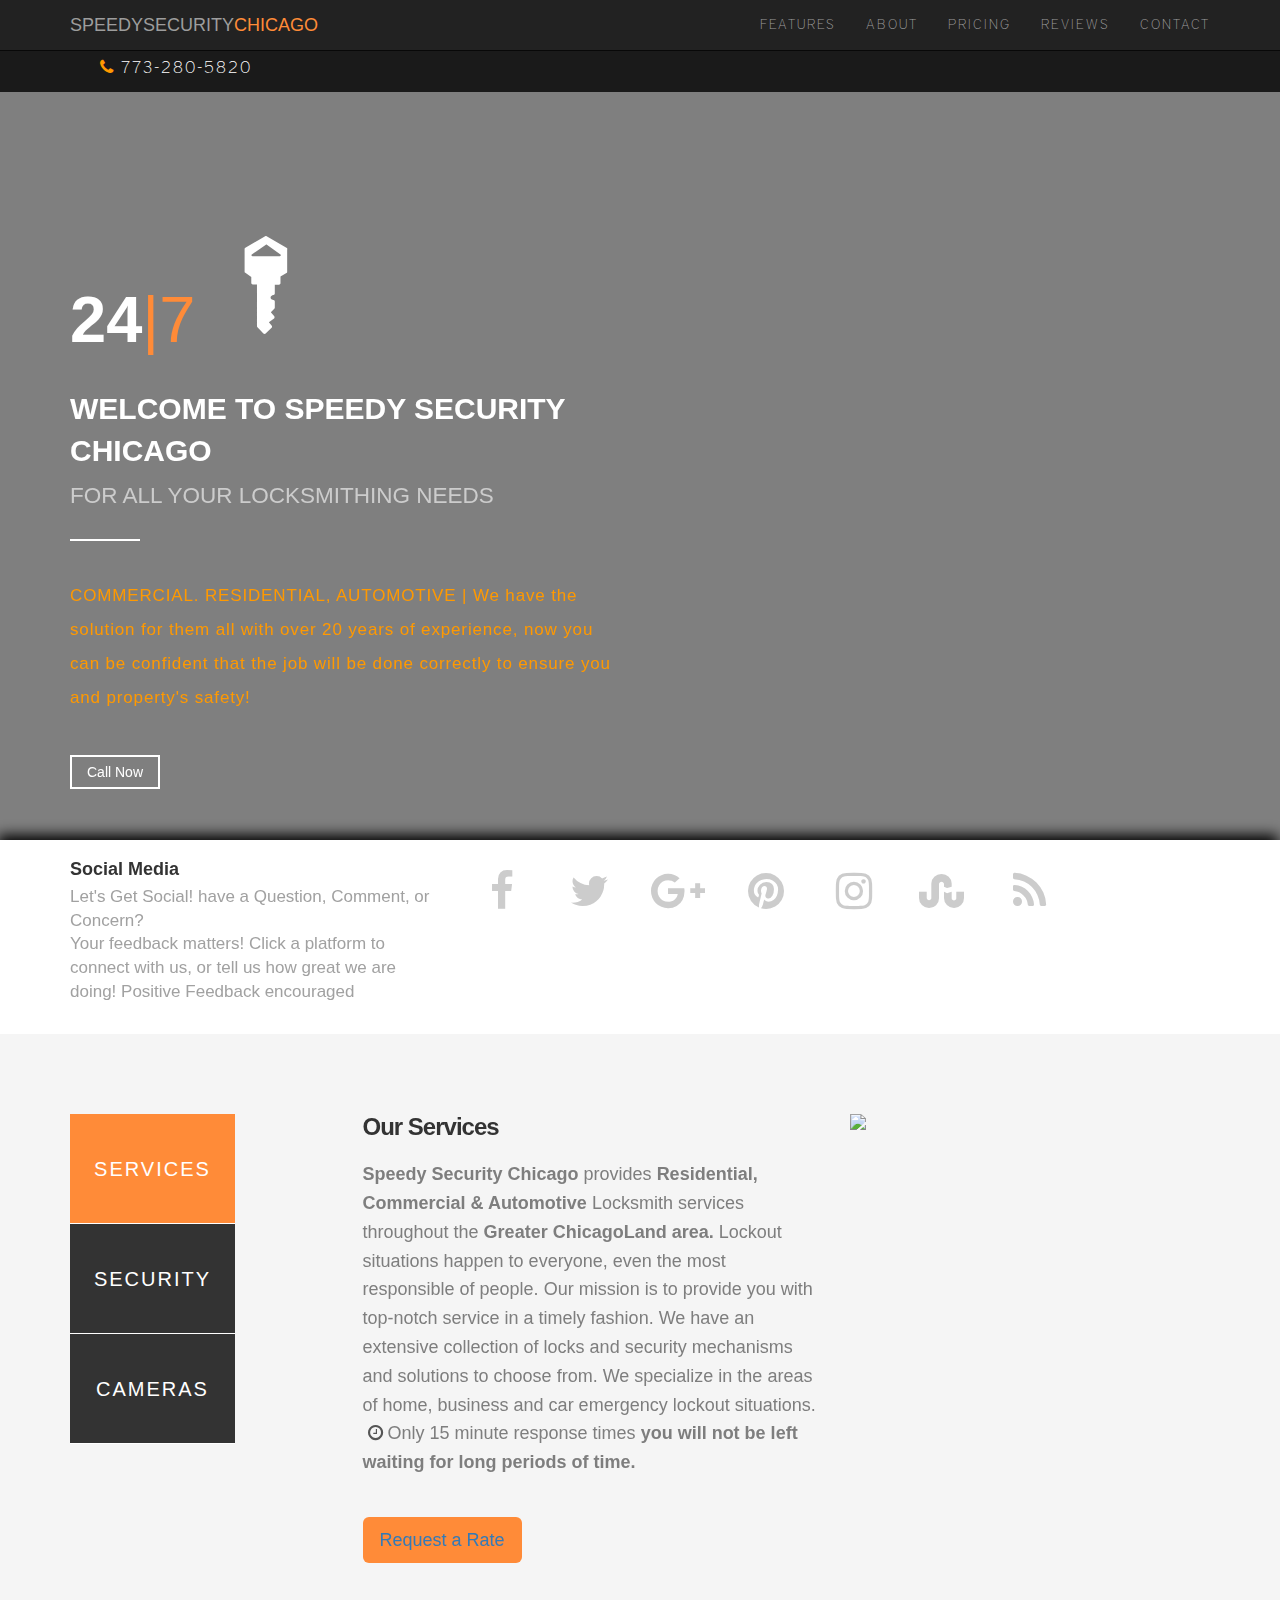
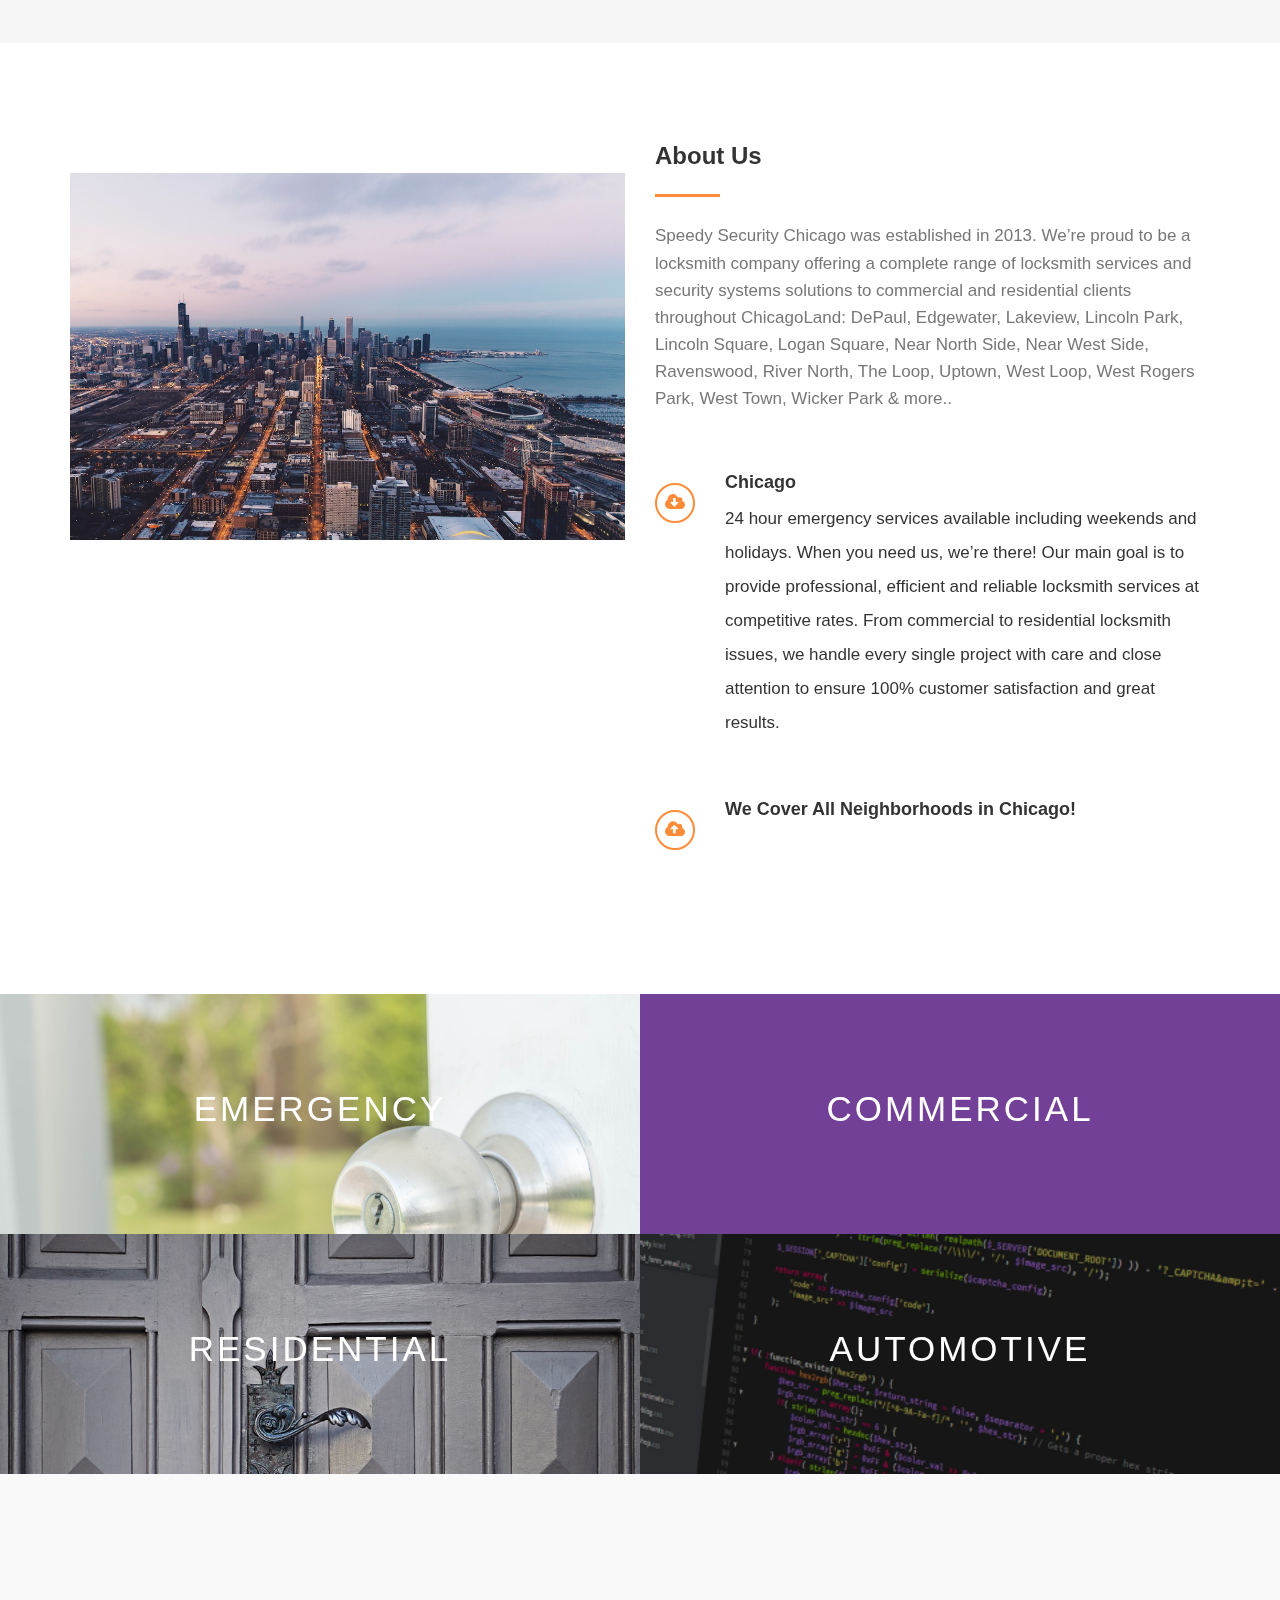
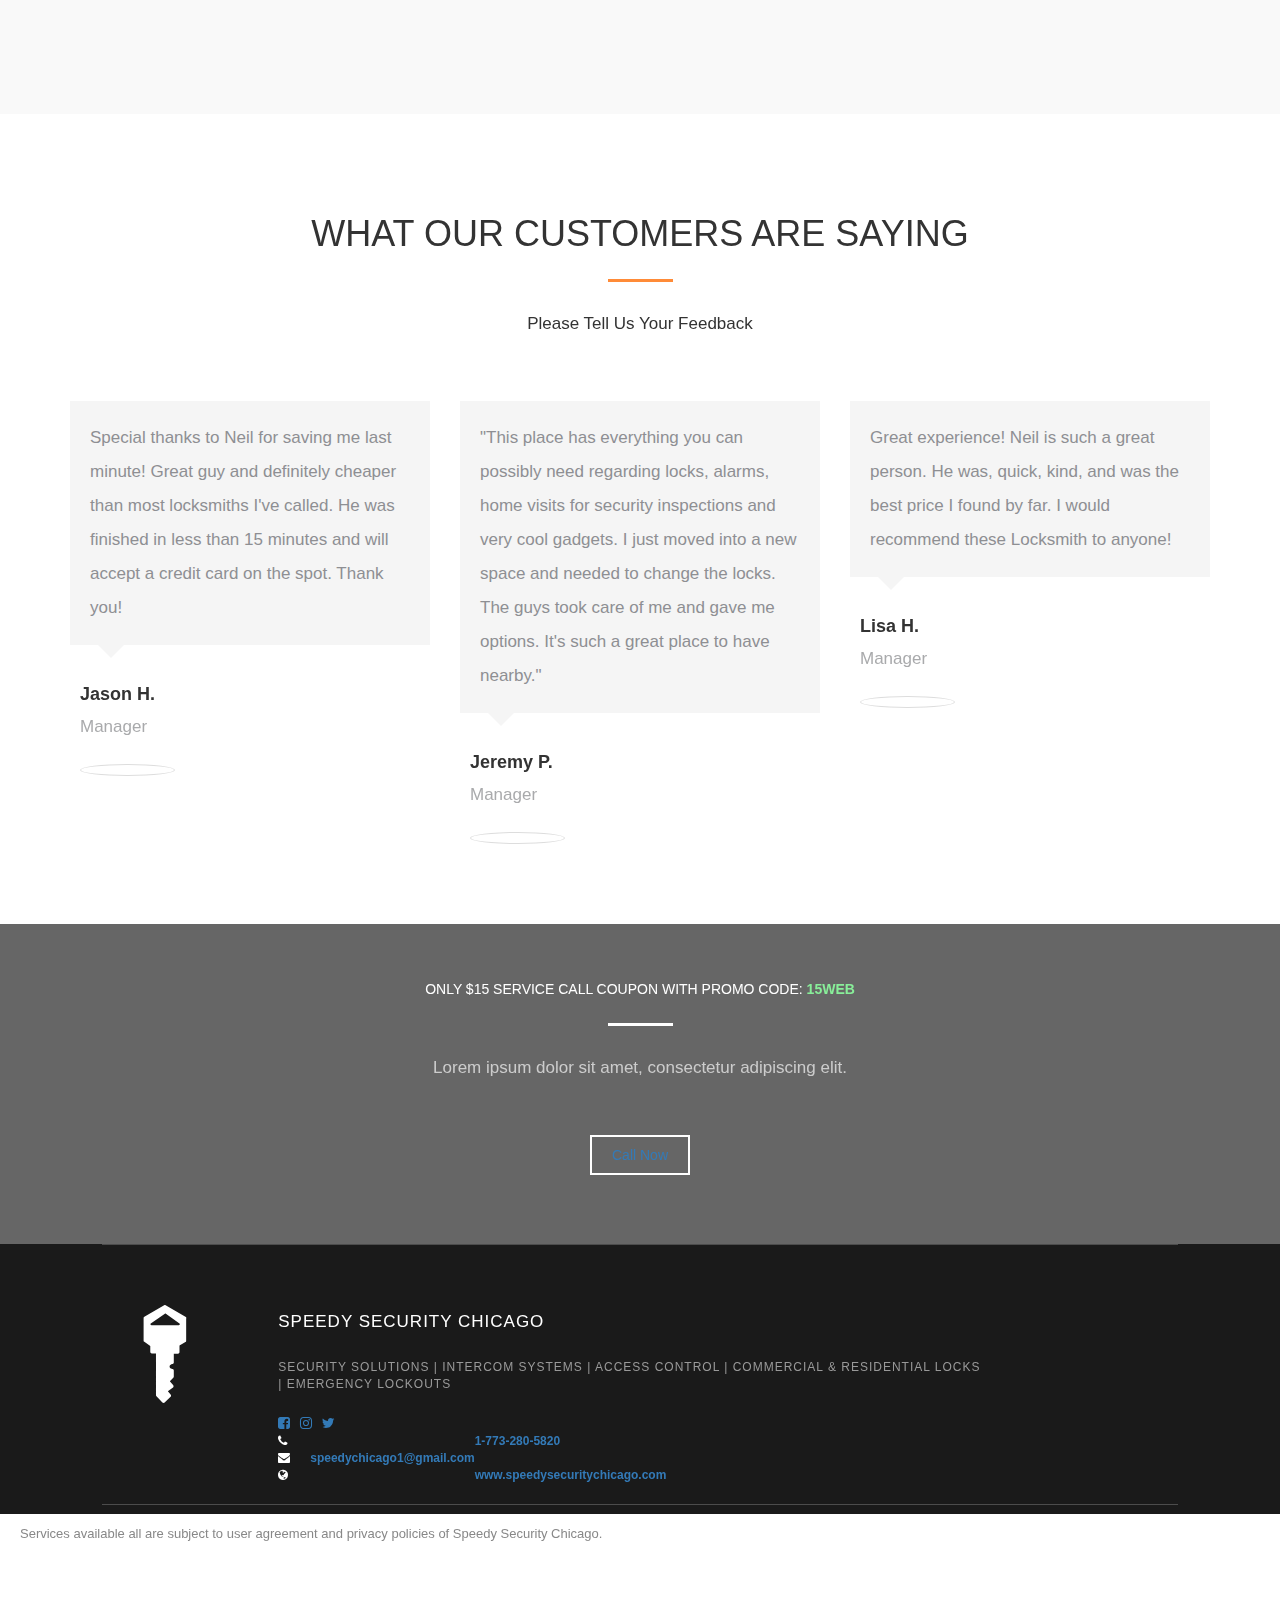
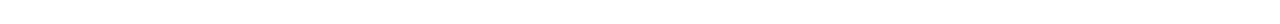
==== index.html @ f1fd74e1 "Update index.html" ====
<!doctype html>
<html>
<head>
<meta charset="UTF-8">

   <!-- Bootstrap and Font Awesome css -->
    <link rel="stylesheet" href="https://maxcdn.bootstrapcdn.com/font-awesome/4.3.0/css/font-awesome.min.css">
    <link rel="stylesheet" href="https://maxcdn.bootstrapcdn.com/bootstrap/3.3.2/css/bootstrap.min.css">
<meta name="viewport" content="width=device-width, initial-scale=1.0">

<title>Speedy Security Chicago</title>

<style>
@font-face {
    font-family: "logieFont";
    src: url(Gilroy-ExtraBold.otf);
}

@font-face {
    font-family: 'logieDistrict';
    src: url(DistTh__.otf);
  }


    <style type="text/css" media="screen">
    #logo-slider-wraper {
      position: relative;
    }
    
    .slider-controls {
      position: absolute;
      width: 900px;
      top: 31px !important;
    }
    
    .logo-img {
      margin-left: 7%;
      max-width: 207px;
    }
    
    #logo-slider {
      position: relative;
      width: 900px;
      height: 100px;
      margin: 0;
      padding: 0;
      overflow: hidden;
      list-style: none;
      background: ;
      text-align: left;
    }
    
    .slide {
      list-style: none;
      margin: 0 !important;
      width: 900px !important;
    }
    
    .slider-controls a {
      height: 40px;
      width: 40px;
      display: inline-block;
      text-indent: -9000px;
    }
    
    #prev {
      background: url(https://www.skubana.com/wp-content/plugins/logo-slider/arrows/arrow5.png) no-repeat center;
      float: right;
    }
    
    #next {
      background: url(https://www.skubana.com/wp-content/plugins/logo-slider/arrows/arrow5-prev.png) no-repeat center;
      float: left;
    }
    
    @media screen and (max-width:320px) {
      #logo-slider-wraper {
        position: relative !important;
        width: 100% !important;
        left: 0px;
      }
      .slider-controls {
        position: absolute;
        top: 31px;
        left: 30px;
        width: 100% !important;
      }
      #logo-slider {
        background: ;
        height: 100px;
        list-style: none outside none;
        margin: 0;
        overflow: hidden;
        padding: 0;
        position: relative;
        width: 110% !important;
      }
      .slide {
        list-style: none outside none;
        margin: 0 !important;
        width: 85% !important;
        text-align: center;
      }
      #next {
        background: url(https://www.skubana.com/wp-content/plugins/logo-slider/arrows/arrow5-prev.png) no-repeat center;
        float: left;
        margin-left: -66px !important;
      }
      .logo-img {
        margin: 0px;
        min-height: 100px
      }
    }
    
    @media screen and (min-width:321px) and (max-width:480px) {
      #logo-slider-wraper {
        position: relative;
        width: 100% !important;
        left: 0px !important;
      }
      .slider-controls {
        position: absolute;
        top: 31px;
        width: 100% !important;
      }
      #logo-slider {
        background: ;
        height: 100px;
        list-style: none outside none;
        margin: 0;
        overflow: hidden;
        padding: 0;
        position: relative;
        width: 102% !important;
      }
      .slide {
        list-style: none outside none;
        margin: 0 !important;
        width: 85% !important;
        text-align: center;
      }
      .logo-img {
        margin: 0px;
        min-height: 100px
      }
    }
    
    @media screen and (min-width:321px) and (max-width:360px) {
      #logo-slider-wraper {
        position: relative;
      }
      .slider-controls {
        position: absolute;
        top: 31px;
        width: 100% !important;
      }
      #logo-slider {
        background: ;
        height: 100px;
        list-style: none outside none;
        margin: 0;
        overflow: hidden;
        padding: 0;
        position: relative;
        width: 100% !important;
      }
      .slide {
        list-style: none outside none;
        margin: 0 !important;
        width: 100% !important;
      }
    }
    
    @media only screen and (min-width: 641px) and (max-width:668px) and (orientation: landscape) {
      .slide {
        list-style: none outside none;
        margin: 0 !important;
        width: 85% !important;
        text-align: center;
      }
      .slider-controls {
        position: absolute;
        top: 31px;
        width: 85% !important;
      }
      #logo-slider-wraper {
        position: relative !important;
        width: 90% !important;
        left: 0px;
      }
      .logo-img {
        margin: 0px;
        min-height: 100px
      }
    }
    
    @media screen and (min-width:481px) and (max-width:640px) {
      #logo-slider-wraper {
        position: relative;
        width: 100% !important;
        left: 0px !important;
      }
      .slider-controls {
        position: absolute;
        top: 31px;
        width: 100% !important;
      }
      #logo-slider {
        background: ;
        height: 100px;
        list-style: none outside none;
        margin: 0;
        overflow: hidden;
        padding: 0;
        position: relative;
        width: 100% !important;
      }
      .slide {
        list-style: none outside none;
        margin: 0 !important;
        width: 90% !important;
      }
      .logo-img {
        margin: 0px;
        min-height: 100px
      }
    }
    
    @media only screen and (min-width:641px) and (max-width:768px) {
      #logo-slider-wraper {
        position: relative;
        width: 100% !important;
        left: 0px !important
      }
      .slider-controls {
        position: absolute;
        top: 31px;
        width: 100% !important;
      }
      #logo-slider {
        background: ;
        height: 100px;
        list-style: none outside none;
        margin: 0;
        overflow: hidden;
        padding: 0;
        position: relative;
        width: 100% !important;
        left: -12px;
      }
      .slide {
        list-style: none outside none;
        margin: 0 !important;
        width: 95% !important;
      }
      #next {
        background: url(https://www.skubana.com/wp-content/plugins/logo-slider/arrows/arrow5-prev.png) no-repeat center;
        float: left;
      }
      #prev {
        background: url(https://www.skubana.com/wp-content/plugins/logo-slider/arrows/arrow5.png) no-repeat center;
        float: right;
        margin-right: 0px;
      }
    }
    
    @media only screen and (min-width:770px) {
      #logo-slider-wraper {
        position: relative;
        width: 900px !important;
      }
      .slider-controls {
        position: absolute;
        top: 31px;
        width: 100% !important;
        z-index: 99;
      }
      #logo-slider {
        background: ;
        height: 100px;
        list-style: none outside none;
        margin: 0;
        overflow: hidden;
        padding: 0;
        position: relative;
        width: 100% !important;
      }
      .slide {
        list-style: none outside none;
        margin: 0 !important;
        width: 900px !important;
      }
      #prev {
        background: url(https://www.skubana.com/wp-content/plugins/logo-slider/arrows/arrow5.png) no-repeat center;
        float: right;
      }
    }
    
    @media only screen and (min-width:1023px) and (max-width:1200px) {
      #logo-slider-wraper {
        position: relative;
        width: 100% !important;
        left: 0px !important
      }
      #prev {
        background: url(https://www.skubana.com/wp-content/plugins/logo-slider/arrows/arrow5.png) no-repeat center;
        float: right;
      }
    }
   
  <style id="pum-styles" type="text/css">
    /* Popup Theme 8187: Video Theme */
    
    .pum-theme-8187,
    .pum-theme-video-theme {
      background-color: rgba( 255, 255, 255, 1)
    }
    
    .pum-theme-8187 .pum-container,
    .pum-theme-video-theme .pum-container {
      padding: 0px;
      border-radius: 0px;
      border: 1px none #000000;
      box-shadow: 1px 1px 3px 0px rgba( 2, 2, 2, 0.23);
      background-color: rgba( 249, 249, 249, 1)
    }
    
    .pum-theme-8187 .pum-title,
    .pum-theme-video-theme .pum-title {
      color: #000000;
      text-align: left;
      text-shadow: 0px 0px 0px rgba( 2, 2, 2, 0.23);
      font-family: inherit;
      font-size: 32px;
      line-height: 36px
    }
    
    .pum-theme-8187 .pum-content,
    .pum-theme-video-theme .pum-content {
      color: #8c8c8c;
      font-family: inherit
    }
    
    .pum-theme-8187 .pum-content+.pum-close,
    .pum-theme-video-theme .pum-content+.pum-close {
      height: auto;
      width: auto;
      left: auto;
      right: 0px;
      bottom: auto;
      top: 0px;
      padding: 8px;
      color: #ffffff;
      font-family: inherit;
      font-size: 12px;
      line-height: 14px;
      border: 1px none #ffffff;
      border-radius: 0px;
      box-shadow: 0px 0px 0px 0px rgba( 2, 2, 2, 0.23);
      text-shadow: 0px 0px 0px rgba( 0, 0, 0, 0.23);
      background-color: rgba( 0, 183, 205, 1)
    }
    /* Popup Theme 4812: Default Theme */
    
    .pum-theme-4812,
    .pum-theme-default-theme {
      background-color: rgba( 255, 255, 255, 1)
    }
    
    .pum-theme-4812 .pum-container,
    .pum-theme-default-theme .pum-container {
      padding: 18px;
      border-radius: 0px;
      border: 1px none #000000;
      box-shadow: 1px 1px 3px 0px rgba( 2, 2, 2, 0.23);
      background-color: rgba( 249, 249, 249, 1)
    }
    
    .pum-theme-4812 .pum-title,
    .pum-theme-default-theme .pum-title {
      color: #000000;
      text-align: left;
      text-shadow: 0px 0px 0px rgba( 2, 2, 2, 0.23);
      font-family: inherit;
      font-weight: inherit;
      font-size: 32px;
      font-style: normal;
      line-height: 36px
    }
    
    .pum-theme-4812 .pum-content,
    .pum-theme-default-theme .pum-content {
      color: #8c8c8c;
      font-family: inherit;
      font-weight: inherit;
      font-style: normal
    }
    
    .pum-theme-4812 .pum-content+.pum-close,
    .pum-theme-default-theme .pum-content+.pum-close {
      height: auto;
      width: auto;
      left: auto;
      right: 0px;
      bottom: auto;
      top: 0px;
      padding: 8px;
      color: #ffffff;
      font-family: inherit;
      font-weight: inherit;
      font-size: 12px;
      font-style: normal;
      line-height: 14px;
      border: 1px none #ffffff;
      border-radius: 0px;
      box-shadow: 0px 0px 0px 0px rgba( 2, 2, 2, 0.23);
      text-shadow: 0px 0px 0px rgba( 0, 0, 0, 0.23);
      background-color: rgba( 0, 183, 205, 1)
    }
   
  <style type="text/css" media="screen"> 
 
  <style id="theme-customizer-css">
    .container,
    .et_pb_row,
    .et_pb_slider .et_pb_container,
    .et_pb_fullwidth_section .et_pb_title_container,
    .et_pb_fullwidth_section .et_pb_title_featured_container,
    .et_pb_fullwidth_header:not(.et_pb_fullscreen) .et_pb_fullwidth_header_container {
      max-width: 1200px;
    }
    
    .et_boxed_layout #page-container,
    .et_fixed_nav.et_boxed_layout #page-container #top-header,
    .et_fixed_nav.et_boxed_layout #page-container #main-header,
    .et_boxed_layout #page-container .container,
    .et_boxed_layout #page-container .et_pb_row {
      max-width: 1360px;
    }
    
    @media only screen and ( min-width: 768px) {
      .et_header_style_left #et-top-navigation,
      .et_header_style_split #et-top-navigation {
        padding: 22px 0 0 0;
      }
    }
    
    @media only screen and ( min-width: 981px) {
      .et_header_style_left #et-top-navigation nav>ul>li>a,
      .et_header_style_split #et-top-navigation nav>ul>li>a {
        padding-bottom: 22px;
      }
      .et_header_style_split .centered-inline-logo-wrap {
        width: 44px;
        margin: -44px 0;
      }
      .et_header_style_split .centered-inline-logo-wrap #logo {
        max-height: 44px;
      }
      .et_pb_svg_logo.et_header_style_split .centered-inline-logo-wrap #logo {
        height: 44px;
      }
      .et_header_style_centered #top-menu>li>a {
        padding-bottom: 8px;
      }
      .et_header_style_centered #main-header .logo_container {
        height: 44px;
      }
      #logo {
        max-height: 67%;
      }
      .et_pb_svg_logo #logo {
        height: 67%;
      }
    }
    
    @media only screen and ( min-width: 1500px) {
      .et_pb_row {
        padding: 30px 0;
      }
      .et_pb_section {
        padding: 60px 0;
      }
      .single.et_pb_pagebuilder_layout.et_full_width_page .et_post_meta_wrapper {
        padding-top: 90px;
      }
      .et_pb_section.et_pb_section_first {
        padding-top: inherit;
      }
      .et_pb_fullwidth_section {
        padding: 0;
      }
    }
    
    @media only screen and ( max-width: 980px) {
      .et_pb_section {
        padding: 0px 0;
      }
      .et_pb_section.et_pb_section_first {
        padding-top: inherit;
      }
      .et_pb_section.et_pb_fullwidth_section {
        padding: 0;
      }
      .et_pb_row,
      .et_pb_column .et_pb_row_inner {
        padding: 27px 0 !important;
      }
    }
    
    @media only screen and ( max-width: 767px) {}
   



  <style id="module-customizer-css">

   

 
  
  <style>
    #home-wrapper-breed,
    #skubana-tiles-home-wrapper {
      max-width: none !Important;
      width: 100%!important;
    }
    
    .et_pb_section_0 {
      padding-top: 50px!important
    }
    
    .co_overflow_state_hidden {
  overflow: hidden;
}

.co_wrapper_personalization,
.co_branding_block,
.co_personalization_block,
.co_wrapper_cover,
.co_wrapper_tile,
.co_wrapper_tile,
.co_video_module,
.co_transform_cover,
.co_progression_cover,
.co_firstStep_cover {
  display: -webkit-box;
  display: -ms-flexbox;
  display: flex;
  -ms-flex-flow: row wrap;
  flex-flow: row wrap;
}

.co_pos_absolute {
  position: absolute;
}

.flipContainer .scard figure {
  margin: 0;
  display: block;
}

.skubana-btn-sec {
  border: 2px solid #ff5a00 !important;
  background-color: transparent;
  color: #ff5a00 !important;
  cursor: pointer;
  -webkit-box-sizing: border-box;
  -moz-box-sizing: border-box;
  box-sizing: border-box;
  font-size: 16px;
  line-height: 20px;
  max-width: 100%;
  min-width: 120px;
  min-width: 90px\9;
  min-height: 20px;
  padding: 11px 18px;
  text-align: right;
  text-decoration: none;
  white-space: normal;
  border-radius: 30px;
  font-weight: 600;
}

.scard figure.back {
  background: rgba(238,238,238,0.9);
  -webkit-transform: translate3d(0, 0, 0);
  transform: translate3d(0, 0, 0);
  display: none;
}
.scard figure.back {
    -webkit-transition: -webkit-transform .5s cubic-bezier(.4, 0, 1, 1);
    transition: -webkit-transform .5s cubic-bezier(.4, 0, 1, 1);
    transition: transform .5s cubic-bezier(.4, 0, 1, 1);
    transition: transform .5s cubic-bezier(.4, 0, 1, 1), -webkit-transform .5s cubic-bezier(.4, 0, 1, 1);
}
.scard-active.scard:not([data-tile*='leadtile']) .co_tile_description,
.scard:not([data-tile*='leadtile']):hover .co_tile_description,
.scard:not([data-tile*='leadtile']):hover .co_tile_cta, .scard:not([data-tile*='leadtile']):hover .co_tile_description.skubana-card-list li {
  height: auto;
  max-height: inherit;
  opacity: 1;
  z-index: 2;
  color: #323232;
  padding-bottom: 10px;
  visibility: visible;
}

.scard:not([data-tile*='leadtile']):hover .skubana-card-list {
  margin-bottom: 10px;
}

.co_tile_description.skubana-card-list li {
  text-align: left;
  margin-top: 3px;
}

.scard-active.scard:not([data-tile*='leadtile']) figure.back,
.scard:not([data-tile*='leadtile']):hover figure.back {
  z-index: 1;
  display: block;
  -webkit-animation: slideup .8s;
  animation: slideup .8s;
}

.scard .co_tile_columns {
  position: absolute;
  display: block;
  display: -webkit-box;
  display: -ms-flexbox;
  display: flex;
  width: 100%;
  height: 100%;
  -ms-flex-flow: row wrap;
  flex-flow: row wrap;
  -webkit-box-pack: center;
  -ms-flex-pack: center;
  justify-content: center;
  -ms-flex-line-pack: center;
  align-content: center;
  padding: 14px 20px;
  background-size: cover;
  background-repeat: no-repeat;
}

.co_tile_description,
.co_tile_cta {
  color: #fff;
}

.flipContainer,
.flipContainer .scard,
.flipContainer .scard figure {
  width: 100%;
  height: 100%;
}

.co_overflow_state_hidden {
  overflow: hidden;
}

.flipContainer {
  -webkit-transform-origin: 0 0;
  transform-origin: 0 0;
  position: relative;
  font-size: 20px;
  color: #fff;
}

.co_tile_secondary_state_flex {
  -webkit-box-flex: 1;
  -ms-flex: 1 2 50%;
  flex: 1 2 50%;
  height: calc(25vw * .75);
}

.co_tile_third_state_flex {
  -webkit-box-flex: 1;
  -ms-flex: 1 2 33.33%;
  flex: 1 2 33.33%;
  height: calc(25vw * .75);
  padding: 0% 2% 4% 2%;
}

.co_tile_full_state_flex {
  -webkit-box-flex: 1;
  -ms-flex: 1 2 100%;
  flex: 1 2 100%;
  height: calc(25vw * .75);
}

.co_wrapper_tile {
  -ms-flex-line-pack: start;
  align-content: flex-start;
  width: 100%;
  min-width: 25%;
  min-height: 50vw;
}
.co_text_overflow {
  text-overflow: ellipsis;
  overflow: hidden;
}

.co_tile_description {
  font-weight: 100;
  width: inherit;
  text-align: right;
}

.skubana-btn-sec:hover,
.skubana-btn-sec:focus,
.skubana-btn-sec:hover,
.skubana-btn-sec:focus {
  background-color: #ff5a00 !important;
  border-color: #ff5a00 !important;
  color: #fff !important;
}

.scard-active.scard:not([data-tile*='leadtile']) .co_tile_title,
.scard:not([data-tile*='leadtile']):hover .co_tile_title {
  bottom: 3%;
  visibility: hidden;
}

.scard .co_tile_title {
  bottom: 0;
  margin-bottom: 0px;
  padding-bottom: 0px;
  color: white;
  font-size: 35px;
  font-weight: 300;
  letter-spacing: 3px;
  text-transform: uppercase;
}

.scard .co_tile_title_alt {
  bottom: 0;
  margin-bottom: 0px;
  padding-bottom: 0px;
  color: #222;
  font-size: 52px;
  font-weight: 300;
  margin-bottom: 15px;
  width: 100%;
  text-align: center;
}

.scard .co_tile_body {
  bottom: 0;
  margin-bottom: 0px;
  padding-bottom: 0px;
  color: #222;
  font-size: 18px;
  font-weight: 400;
  text-align: center;
  max-width: 850px;
}

.scard .co_tile_body_alt {
  bottom: 0;
  margin-bottom: 0px;
  padding-bottom: 0px;
  color: white;
  font-size: 18px;
  font-weight: 400;
  text-align: left;
  max-width: 850px;
}

.scard:not([data-tile*='leadtile']) .co_tile_description,
.scard:not([data-tile*='leadtile']) .co_tile_cta {
  opacity: 0;
  height: 0;
  visibility: hidden;
  -webkit-animation-delay: .5s;
    animation-delay: .5s;
    -webkit-transition: opacity .4s ease-in;
    transition: opacity .4s ease-in;
}



.co_tile_4 {
  background-color: #5aa700;
}

.co_tile_5 {
  background-color: #734098;
}

.co_tile_6 {
  background: #ff7b33;
}

.co_tile_7 {
 background-color: #474e57;
}

.co_tile_8 {
 background-color: #f9f9f9;
}

.co_tile_9 {
 background-color: #f9f9f9;
}

.co_tile_10 {
 background-color: #f9f9f9;
}

.co_tile_11 {
 background-color: #f9f9f9;
}

@-webkit-keyframes slideup {
    from {
        -webkit-transform: translate3d(0, 100%, 0);
        transform: translate3d(0, 100%, 0);
        -webkit-animation-timing-function: cubic-bezier(.5, .5, 0, 1);
        animation-timing-function: cubic-bezier(.5, .5, 0, 1)
    }

    to {
        -webkit-transform: translate3d(0, 0%, 0);
        transform: translate3d(0, 0%, 0);
        -webkit-animation-timing-function: cubic-bezier(.5, .5, 0, 1);
        animation-timing-function: cubic-bezier(.5, .5, 0, 1)
    }
}

@keyframes slideup {
    from {
        -webkit-transform: translate3d(0, 100%, 0);
        transform: translate3d(0, 100%, 0);
        -webkit-animation-timing-function: cubic-bezier(.5, .5, 0, 1);
        animation-timing-function: cubic-bezier(.5, .5, 0, 1)
    }

    to {
        -webkit-transform: translate3d(0, 0%, 0);
        transform: translate3d(0, 0%, 0);
        -webkit-animation-timing-function: cubic-bezier(.5, .5, 0, 1);
        animation-timing-function: cubic-bezier(.5, .5, 0, 1)
    }
}
    
    #menu-item-8601>p {
      padding: 10px 18px;
      border-bottom: 1px solid rgba(0, 0, 0, 0.03);
      color: #666;
      font-size: 14px;
      font-weight: 700;
    }
    
    #home-wrapper-graph div img {
      max-height: 200px
    }
    
    .hidden-sm-up {
      display: none
    }
    
    .lap-left::before,
    .lap-right::before {
      top: -25px;
      content: ''
    }
    
    .lap-dot::after,
    .lap-left::before,
    .lap-right::before {
      content: ''
    }
    
    .home-dropdown-ico {
      position: absolute;
      left: calc(50% - 150px);
      width: 300px
    }
    
    .et_pb_text_6 {
      margin-bottom: 100px
    }
    
    .home-dropdown-ico li {
      color: #c1c1c1;
      padding: 2px 10px;
      text-decoration: none;
      display: none;
      line-height: 1.4;
      font-weight: 700
    }
    
    .home-dropdown-ico li:nth-child(1) {
      display: block;
      font-size: 16px;
      text-transform: uppercase;
      letter-spacing: 1.5px;
      margin-top: 10px;
      color: #FE5901;
      font-weight: 700
    }
    
    .home-services-ico {
      display: block;
      text-align: center
    }
    
    .home-services-ico div {
      display: inline-block;
      margin: 0 30px;
      position: relative;
      padding-bottom: 45px
    }
    
    #home-laptop-section .et_pb_row_0 {
      width: 100%
    }
    
    #header {
      position: fixed
    }
    
    .laptop-slide-wrp {
      position: relative;
      display: block;
      text-align: center
    }
    
    .laptop-slider {
      width: 1080px!important
    }
    
    .laptop-slide-wrp:focus {
      outline: 0
    }
    
    .home-dropdown-ico li i {
      font-size: 6px;
      vertical-align: middle;
      margin-right: 5px
    }
    
    .laptop-slide-wrp img {
      margin: 0 auto
    }
    
    .lap-left:hover,
    .lap-left:hover .lap-dot,
    .lap-right:hover,
    .lap-right:hover .lap-dot,
    .lap-right:hover .lap-dot::after {
      color: #ff5a00;
      cursor: arrow;
      border-color: #ff5a00
    }
    
    .lap-left:hover .lap-dot,
    .lap-right:hover .lap-dot {
      transition-timing-function: cubic-bezier(.64, .57, .67, 2);
      transition-duration: .15s;
      transform: scale(1.3)
    }
    
    .lap-left:hover .lap-dot::after,
    .lap-right:hover .lap-dot::after {
      background-color: #ff5a00
    }
    
    .lap-left,
    .lap-right {
      font-size: 12px;
      color: rgba(208, 211, 212, .75);
      letter-spacing: 1.5px;
      font-weight: 600;
      line-height: 20px;
      text-transform: uppercase;
      border-top: 1px solid rgba(208, 211, 212, .75);
      -webkit-transition: all .15s ease;
      transition: all .15s ease;
      cursor: default;
      padding-top: 7px
    }
    
    .lap-left {
      position: absolute;
      left: 0;
      text-align: left;
      padding-right: 35px
    }
    
    .lap-right {
      position: absolute;
      right: 0;
      text-align: right
    }
    
    .lap-1::before {
      background-repeat: no-repeat;
      width: 19px;
      height: 13px;
      background-position: -254px -70px;
      background-image: url(https://www.skubana.com/wp-content/uploads/2016/12/home-spritesheet-optimized.png);
    }
    
    .lap-2::before,
    .lap-3::before,
    .lap-4::before {
      background-repeat: no-repeat;
      height: 19px
    }
    
    .lap-2::before {
      width: 14px;
      background-position: -382px -108px;
      background-image: url(https://www.skubana.com/wp-content/uploads/2016/12/home-spritesheet-optimized.png);
    }
    
    .lap-3::before,
    .lap-4::before,
    .lap-5::before {
      background-image: url(https://www.skubana.com/wp-content/uploads/2016/12/home-spritesheet-optimized.png);
      width: 19px
    }
    
    .lap-3::before {
      background-position: -332px -111px
    }
    
    .lap-4::before {
      background-position: -323px -257px
    }
    
    .lap-5::before {
      height: 14px;
      background-position: -332px -140px
    }
    
    .lap-left::before {
      position: absolute;
      left: 0;
      display: inline-block
    }
    
    .lap-right::before {
      position: absolute;
      right: 0;
      display: inline-block
    }
    
    .lap-left .lap-dot,
    .lap-right .lap-dot {
      top: -8px;
      box-sizing: content-box;
      width: 15px;
      height: 15px;
      background-color: transparent;
      -webkit-transition: all .15s ease;
      position: absolute;
      display: inline-block
    }
    
    .lap-left .lap-dot {
      right: -16px;
      border: 1px solid #D0D3D4;
      border-radius: 50%;
      transition: all .15s ease
    }
    
    .lap-right .lap-dot {
      left: -16px;
      border: 1px solid rgba(208, 211, 212, .75);
      border-radius: 50%;
      transition: all .15s ease
    }
    
    .lap-dot::after {
      position: absolute;
      top: 3px;
      left: 3px;
      display: inline-block;
      width: 9px;
      height: 9px;
      border-radius: 50%;
      background-color: rgba(208, 211, 212, .75);
      -webkit-transition: all .15s ease;
      transition: all .15s ease
    }
    
    .scard i {
        font-size: 30px;
      margin-bottom: 10px;
      }
    
    @media screen and (max-width:1080px) {
      #home-wrapper-banner h1 br,
      .lap-left,
      .lap-right {
        display: none
      }
      .laptop-slider {
        width: inherit!important
      }
      #home-wrapper-banner {
        padding: 0 5%
      }
      #home-wrapper-banner h1 {
        margin-top: 80px!important
      }
    }
    
    @media only screen and (max-width: 980px) {
      #home-section-graphbg,
      #home-wrapper-tristats {
        padding-bottom: 0px !important
      }
    }
    
    @media screen and (max-width:768px) {
      #skubana-tiles-home-wrapper {
        padding-top: 0px!important;
      }
      .scard:not([data-tile*='leadtile']):hover .co_tile_description.skubana-card-list li {
        padding-bottom: 0px;
      }
      .scard-active.scard:not([data-tile*='leadtile']) .co_tile_title,
      .scard:not([data-tile*='leadtile']):hover .co_tile_title {
        display: none;
      }
      .co_tile_secondary_state_flex {
        -ms-flex: 1 2 100%;
        flex: 1 2 100%;
        height: calc(25vw * .75);
        min-height: 450px;
      }
      .home-dropdown-ico {
        left: calc(50% - 100px);
        width: 200px;
      }
      #home-wrapper-graph div img {
        margin-top: 10px;
      }
      #home-wrapper-customer-cta>p {
        margin-top: -20px;
      }
      .hidden-sm-up {
        display: block !important
      }
      .dxm.hidden-sm-up {
        display: inline !important;
        padding-left: 5px;
      }
      .home-see-mr {
        line-height: 18px;
        vertical-align: text-top;
      }
      .home-dropdown-ico li {
        font-size: 14px;
      }
      #home-wrapper-banner h1,
      h2 {
        line-height: 42px!important
      }
      #home-wrapper-banner {
        padding-top: 10px;
        margin-bottom: 10px !important;
      }
      #home-wrapper-banner h1 {
        margin-top: 40px!important;
        font-size: 32px!important
      }
      .home-services-sprite {
        margin: 0 auto
      }
      .home-services-ico div {
        margin-bottom: 0
      }
      .home-dropdown-ico {
        position: relative
      }
      .et_pb_text_6 {
        margin-bottom: 0!important
      }
      .et_pb_column.et_pb_column_4_4.et_pb_column_2 {
        margin-bottom: 0
      }
      .home-cust-logo {
        margin: 0
      }
      .home-cust-logo i {
        margin: 0;
        transform: scale(.7)
      }
      #home-wrapper-laptop {
        padding-bottom: 58%;
        margin: 0 auto;
        min-height: 1px
      }
      .custcirc-wrapper {
        margin: 0 -3%
      }
      #home-wrapper-roundlogo {
        height: 50px
      }
      .home-cust-circles {
        transform: translateY(-70%) scale(.7)
      }
      .laptop-slider {
        padding-top: 5%
      }
      #home-section-graphbg,
      #home-wrapper-tristats {
        padding-top: 0!important
      }
      .laptop-slide-wrp img {
        width: 70%
      }
      #home-wrapper-banner h2 {
        font-size: 18px!important;
        line-height: 34px!important
      }
      #home-wrapper-laptop:before {
        width: 100%;
        height: 100%;
        background-size: 100%;
        display: block
      }
      .et_pb_row {
        width: 90%
      }
      h2 {
        font-size: 32px!important
      }
      h3 {
        font-size: 24px!important;
        line-height: 32px!important
      }
      #home-wrapper-average {
        margin-top: 0;
        margin-bottom: 0
      }
      #home-wrapper-tristats {
        padding-bottom: 0!important
      }
      #home-wrapper-average p {
        margin-bottom: 0!important
      }
      #home-wrapper-graph {
        margin-top: -15px
      }
      #home-wrapper-tristats .et_pb_column_4 {
        margin-bottom: 0
      }
      #home-wrapper-designed h2 br,
      #home-wrapper-driving h4 br,
      #home-wrapper-quote h5 br {
        display: none
      }
      #home-wrapper-quote h5 {
        font-size: 28px
      }
      #home-section-cta {
        background-size: 100% 30%;
        background-position: bottom center
      }
    }
    
    @media screen and (max-width:321px) {
      .custcirc-wrapper:nth-child(5) {
        display: none
      }
    }
    
    .sprite {
      background-image: url(https://www.skubana.com/wp-content/uploads/2016/12/home-spritesheet-optimized.png);
      background-repeat: no-repeat;
      display: block
    }
    
    .sprite-home-adf-logo {
      width: 81px;
      height: 53px;
      background-position: -5px -5px
    }
    
    .sprite-home-amazon-ico {
      width: 79px;
      height: 25px;
      background-position: -96px -5px
    }
    
    .sprite-home-biotree-logo {
      width: 168px;
      height: 55px;
      background-position: -185px -5px
    }
    
    .sprite-home-bodality-logo {
      width: 112px;
      height: 63px;
      background-position: -5px -70px
    }
    
    .sprite-home-circle-bg {
      width: 117px;
      height: 118px;
      background-position: -127px -70px
    }
    
    .sprite-home-cogs-ico {
      width: 19px;
      height: 13px;
      background-position: -254px -70px
    }
    
    .sprite-home-cotopaxi-logo {
      width: 158px;
      height: 47px;
      background-position: -5px -198px
    }
    
    .sprite-home-customer-ico {
      width: 46px;
      height: 31px;
      background-position: -283px -70px
    }
    
    .sprite-home-deathwish-logo {
      width: 68px;
      height: 68px;
      background-position: -254px -111px
    }
    
    .sprite-home-ebay-ico {
      width: 60px;
      height: 25px;
      background-position: -254px -189px
    }
    
    .sprite-home-fnatic-logo {
      width: 194px;
      height: 23px;
      background-position: -173px -224px
    }
    
    .sprite-home-graph-ico {
      -webkit-filter: brightness(1.4) saturate(0);
      filter: brightness(1.4) saturate(0);
      width: 33px;
      height: 31px;
      background-position: -339px -70px
    }
    
    .sprite-home-growth-ico {
      width: 19px;
      height: 19px;
      background-position: -332px -111px
    }
    
    .sprite-home-jet-ico {
      width: 64px;
      height: 26px;
      background-position: -5px -257px
    }
    
    .sprite-home-jpmobiles-logo {
      width: 157px;
      height: 71px;
      background-position: -79px -257px
    }
    
    .sprite-home-ktm-logo {
      width: 67px;
      height: 42px;
      background-position: -246px -257px
    }
    
    .sprite-home-lockmane-logo {
      width: 69px;
      height: 7px;
      background-position: -246px -309px
    }
    
    .sprite-home-magento-ico {
      width: 88px;
      height: 27px;
      background-position: -246px -326px
    }
    
    .sprite-home-manage-ico {
      width: 19px;
      height: 14px;
      background-position: -332px -140px
    }
    
    .sprite-home-marketplace-ico {
      width: 31px;
      height: 31px;
      background-position: -332px -164px
    }
    
    .sprite-home-merchmeca-logo {
      width: 59px;
      height: 34px;
      background-position: -5px -309px
    }
    
    .sprite-home-multichannel-ico {
      width: 19px;
      height: 19px;
      background-position: -323px -257px
    }
    
    .sprite-home-play-ico {
      width: 52px;
      height: 52px;
      background-position: -363px -5px
    }
    
    .sprite-home-profit-ico {
      width: 40px;
      height: 31px;
      background-position: -382px -67px
    }
    
    .sprite-home-shopifyplus-ico {
      width: 123px;
      height: 27px;
      background-position: -5px -363px
    }
    
    .sprite-home-tasks-ico {
      width: 14px;
      height: 19px;
      background-position: -382px -108px
    }
    
    .sprite-home-ups-ico {
      width: 23px;
      height: 27px;
      background-position: -406px -108px
    }
    
    .sprite-home-usps-ico {
      width: 152px;
      height: 27px;
      background-position: -138px -363px
    }
    
    .sprite-home-walmart-ico {
      width: 117px;
      height: 27px;
      background-position: -300px -363px
    }
    
    .sprite-home-wishingwell-logo {
      width: 179px;
      height: 32px;
      background-position: -5px -400px
    }
    
    .sprite-home-wsg-logo {
      width: 62px;
      height: 28px;
      background-position: -352px -257px
    }
    
    .pulse,
    .pulse-right {
      top: -4.5px;
      display: inline-block;
      width: 9px;
      height: 9px;
      background-color: transparent;
      position: absolute
    }
    
    @-webkit-keyframes pulse {
      0%,
      100% {
        -webkit-transform: scale3d(1, 1, 1);
        transform: scale3d(1, 1, 1)
      }
      50% {
        -webkit-transform: scale3d(1.05, 1.05, 1.05);
        transform: scale3d(1.05, 1.05, 1.05)
      }
    }
    
    @keyframes pulse {
      0%,
      100% {
        -webkit-transform: scale3d(1, 1, 1);
        -ms-transform: scale3d(1, 1, 1);
        transform: scale3d(1, 1, 1)
      }
      50% {
        -webkit-transform: scale3d(1.05, 1.05, 1.05);
        -ms-transform: scale3d(1.05, 1.05, 1.05);
        transform: scale3d(1.05, 1.05, 1.05)
      }
    }
    
    @-webkit-keyframes pulse {
      to {
        -webkit-transform: scale(4, 4);
        transform: scale(4, 4);
        opacity: 0
      }
    }
    
    @keyframes pulse {
      to {
        -webkit-transform: scale(5, 5);
        transform: scale(5, 5);
        opacity: 0
      }
    }
    
    .pulse {
      right: -12px;
      -webkit-animation: pulse 2s ease-in-out infinite;
      animation: pulse 2s ease-in-out infinite;
      border: .5px solid rgba(208, 211, 212, .5);
      border-radius: 50%
    }
    
    .pulse-right {
      left: -12px;
      -webkit-animation: pulse 2s ease-in-out infinite;
      animation: pulse 2s ease-in-out infinite;
      border: .5px solid rgba(208, 211, 212, .5);
      border-radius: 50%
    }
    
    @keyframes move-twink-back {
      from {
        background-position: 0 0
      }
      to {
        background-position: -10000px 5000px
      }
    }
    
    @-webkit-keyframes move-twink-back {
      from {
        background-position: 0 0
      }
      to {
        background-position: -10000px 5000px
      }
    }
    
    @-moz-keyframes move-twink-back {
      from {
        background-position: 0 0
      }
      to {
        background-position: -10000px 5000px
      }
    }
    
    @-ms-keyframes move-twink-back {
      from {
        background-position: 0 0
      }
      to {
        background-position: -10000px 5000px
      }
    }
    
    @keyframes move-clouds-back {
      from {
        background-position: 0 0
      }
      to {
        background-position: 10000px 0
      }
    }
    
    @-webkit-keyframes move-clouds-back {
      from {
        background-position: 0 0
      }
      to {
        background-position: 10000px 0
      }
    }
    
    @-moz-keyframes move-clouds-back {
      from {
        background-position: 0 0
      }
      to {
        background-position: 10000px 0
      }
    }
    
    @-ms-keyframes move-clouds-back {
      from {
        background-position: 0
      }
      to {
        background-position: 10000px 0
      }
    }
    
    .stars,
    .twinkle {
      position: absolute;
      top: 0;
      left: 0;
      right: 0;
      bottom: 0;
      width: 100%;
      height: 100%;
      display: block
    }
    
    #particles-js,
    #particles-js canvas {
      position: relative;
      height: 100%
    }
    
    #particles-js {
      z-index: 1
    }
    
    .stars {
      opacity: 1;
      background-color: #25282d;
      background-position: top center;
      background-repeat: norepeat;
      background-image: url(https://www.skubana.com/wp-content/uploads/2016/12/home-stars-bg.png)
    }
    
    .twinkle {
      background: url(https://www.skubana.com/wp-content/uploads/2016/12/blue-dots.png) top center;
      -moz-animation: move-twink-back 400s linear infinite;
      -ms-animation: move-twink-back 400s linear infinite;
      -o-animation: move-twink-back 400s linear infinite;
      -webkit-animation: move-twink-back 400s linear infinite;
      animation: move-twink-back 400s linear infinite
    }
   
  <meta http-equiv="X-UA-Compatible" content="IE=edge">
  <link href="//fonts.googleapis.com/css?family=Lato:300,400,700|Open+Sans:400italic,400,700,600,300" rel="stylesheet" type="text/css">
 
  <style id="fit-vids-style">
    .fluid-width-video-wrapper {
      width: 100%;
      position: relative;
      padding: 0;
    }
    
    .fluid-width-video-wrapper iframe,
    .fluid-width-video-wrapper object,
    .fluid-width-video-wrapper embed {
      position: absolute;
      top: 0;
      left: 0;
      width: 100%;
      height: 100%;
    }
   
  
  <link class="privy-font-link-361550" href="//fonts.googleapis.com/css?family=Open+Sans:500,500italic,400,400italic,700,700italic|" rel="stylesheet" type="text/css">
  <link class="privy-font-link-361550" href="//fonts.googleapis.com/css?family=Lato:400,400italic|" rel="stylesheet" type="text/css">
  <link class="privy-font-link-361549" href="//fonts.googleapis.com/css?family=Open+Sans:500,500italic,700,700italic,400,400italic|" rel="stylesheet" type="text/css">
  <link class="privy-font-link-361549" href="//fonts.googleapis.com/css?family=Lato:400,400italic|" rel="stylesheet" type="text/css">
  <style id="intercom-stylesheet" type="text/css">
    .intercom-mobile-messenger-active {
      overflow: hidden;
      height: 100%;
      width: 100%;
      position: fixed
    }
    
    .intercom-conversation-body,
    .intercom-conversations-body,
    .intercom-messenger,
    .intercom-scrollable {
      -webkit-overflow-scrolling: touch
    }
    
    @font-face {
      font-family: intercom-font;
      src: url(https://js.intercomcdn.com/fonts/proximanova-regular.a7942249.woff) format("woff")
    }
    
    @font-face {
      font-family: intercom-font;
      src: url(https://js.intercomcdn.com/fonts/proximanova-semibold.46e3f047.woff) format("woff");
      font-weight: 700
    }
    
    @font-face {
      font-family: intercom-font;
      src: url(https://js.intercomcdn.com/fonts/proximanova-regular-italic.053a1112.woff) format("woff");
      font-style: italic
    }
    
    @font-face {
      font-family: intercom-font;
      src: url(https://js.intercomcdn.com/fonts/proximanova-semibold-italic.660bf63e.woff) format("woff");
      font-weight: 700;
      font-style: italic
    }
    
    #intercom-container a,
    #intercom-container abbr,
    #intercom-container acronym,
    #intercom-container address,
    #intercom-container applet,
    #intercom-container article,
    #intercom-container aside,
    #intercom-container audio,
    #intercom-container b,
    #intercom-container big,
    #intercom-container blockquote,
    #intercom-container button,
    #intercom-container canvas,
    #intercom-container caption,
    #intercom-container center,
    #intercom-container cite,
    #intercom-container code,
    #intercom-container dd,
    #intercom-container del,
    #intercom-container details,
    #intercom-container dfn,
    #intercom-container div,
    #intercom-container div.form,
    #intercom-container dl,
    #intercom-container dt,
    #intercom-container em,
    #intercom-container fieldset,
    #intercom-container figcaption,
    #intercom-container figure,
    #intercom-container footer,
    #intercom-container form,
    #intercom-container h1,
    #intercom-container h2,
    #intercom-container h3,
    #intercom-container h4,
    #intercom-container h5,
    #intercom-container h6,
    #intercom-container header,
    #intercom-container hgroup,
    #intercom-container i,
    #intercom-container iframe,
    #intercom-container img,
    #intercom-container input,
    #intercom-container input[type],
    #intercom-container ins,
    #intercom-container kbd,
    #intercom-container label,
    #intercom-container legend,
    #intercom-container li,
    #intercom-container mark,
    #intercom-container menu,
    #intercom-container nav,
    #intercom-container object,
    #intercom-container ol,
    #intercom-container p,
    #intercom-container pre,
    #intercom-container q,
    #intercom-container s,
    #intercom-container samp,
    #intercom-container section,
    #intercom-container small,
    #intercom-container span,
    #intercom-container strike,
    #intercom-container strong,
    #intercom-container sub,
    #intercom-container summary,
    #intercom-container sup,
    #intercom-container table,
    #intercom-container tbody,
    #intercom-container td,
    #intercom-container textarea,
    #intercom-container tfoot,
    #intercom-container th,
    #intercom-container thead,
    #intercom-container time,
    #intercom-container tr,
    #intercom-container tt,
    #intercom-container u,
    #intercom-container ul,
    #intercom-container var,
    #intercom-container video {
      font-family: "intercom-font", "Helvetica Neue", Helvetica, Arial, sans-serif;
      font-size-adjust: none;
      font-size: 100%;
      font-style: normal;
      letter-spacing: normal;
      font-stretch: normal;
      font-variant: normal;
      font-weight: 400;
      font: normal normal 100% "intercom-font", "Helvetica Neue", Helvetica, Arial, sans-serif;
      text-align: left;
      text-align-last: auto;
      text-decoration: none;
      -webkit-text-emphasis: none;
      text-emphasis: none;
      text-height: auto;
      text-indent: 0;
      text-justify: auto;
      text-outline: none;
      text-shadow: none;
      text-transform: none;
      text-wrap: normal;
      alignment-adjust: auto;
      alignment-baseline: baseline;
      -webkit-animation: none 0 ease 0 1 normal;
      animation: none 0 ease 0 1 normal;
      -webkit-animation-play-state: running;
      animation-play-state: running;
      -webkit-appearance: normal;
      -moz-appearance: normal;
      appearance: normal;
      azimuth: center;
      -webkit-backface-visibility: visible;
      backface-visibility: visible;
      background: none 0 0 auto repeat scroll padding-box transparent;
      background-color: transparent;
      background-image: none;
      baseline-shift: baseline;
      binding: none;
      bleed: 6pt;
      bookmark-label: content();
      bookmark-level: none;
      bookmark-state: open;
      bookmark-target: none;
      border: 0 none transparent;
      border-radius: 0;
      bottom: auto;
      box-align: stretch;
      -webkit-box-decoration-break: slice;
      box-decoration-break: slice;
      box-direction: normal;
      box-flex: 0.0;
      box-flex-group: 1;
      box-lines: single;
      box-ordinal-group: 1;
      box-orient: inline-axis;
      box-pack: start;
      box-shadow: none;
      box-sizing: content-box;
      -webkit-column-break-after: auto;
      break-after: auto;
      -webkit-column-break-before: auto;
      break-before: auto;
      -webkit-column-break-inside: auto;
      break-inside: auto;
      caption-side: top;
      clear: none;
      clip: auto;
      color: inherit;
      color-profile: auto;
      -webkit-column-count: auto;
      -moz-column-count: auto;
      column-count: auto;
      -webkit-column-fill: balance;
      -moz-column-fill: balance;
      column-fill: balance;
      -webkit-column-gap: normal;
      -moz-column-gap: normal;
      column-gap: normal;
      -webkit-column-rule: medium medium #1f1f1f;
      -moz-column-rule: medium medium #1f1f1f;
      column-rule: medium medium #1f1f1f;
      -webkit-column-span: 1;
      -moz-column-span: 1;
      column-span: 1;
      -webkit-column-width: auto;
      -moz-column-width: auto;
      column-width: auto;
      -webkit-columns: auto auto;
      -moz-columns: auto auto;
      columns: auto auto;
      content: normal;
      counter-increment: none;
      counter-reset: none;
      crop: auto;
      cursor: auto;
      direction: ltr;
      display: inline;
      dominant-baseline: auto;
      drop-initial-after-adjust: text-after-edge;
      drop-initial-after-align: baseline;
      drop-initial-before-adjust: text-before-edge;
      drop-initial-before-align: caps-height;
      drop-initial-size: auto;
      drop-initial-value: initial;
      elevation: level;
      empty-cells: show;
      fit: fill;
      fit-position: 0 0;
      float: none;
      float-offset: 0 0;
      grid-columns: none;
      grid-rows: none;
      hanging-punctuation: none;
      height: auto;
      hyphenate-after: auto;
      hyphenate-before: auto;
      hyphenate-character: auto;
      hyphenate-lines: no-limit;
      hyphenate-resource: none;
      -webkit-hyphens: manual;
      -ms-hyphens: manual;
      hyphens: manual;
      icon: auto;
      image-orientation: auto;
      image-rendering: auto;
      image-resolution: normal;
      inline-box-align: last;
      left: auto;
      line-height: inherit;
      line-stacking: inline-line-height exclude-ruby consider-shifts;
      list-style: disc outside none;
      margin: 0;
      marks: none;
      marquee-direction: forward;
      marquee-loop: 1;
      marquee-play-count: 1;
      marquee-speed: normal;
      marquee-style: scroll;
      max-height: none;
      max-width: none;
      min-height: 0;
      min-width: 0;
      move-to: normal;
      nav-down: auto;
      nav-index: auto;
      nav-left: auto;
      nav-right: auto;
      nav-up: auto;
      opacity: 1;
      orphans: 2;
      outline: medium none invert;
      outline-offset: 0;
      overflow: visible;
      overflow-style: auto;
      padding: 0;
      page: auto;
      page-break-after: auto;
      page-break-before: auto;
      page-break-inside: auto;
      page-policy: start;
      -webkit-perspective: none;
      perspective: none;
      -webkit-perspective-origin: 50% 50%;
      perspective-origin: 50% 50%;
      position: static;
      presentation-level: 0;
      punctuation-trim: none;
      quotes: none;
      rendering-intent: auto;
      resize: none;
      right: auto;
      rotation: 0;
      rotation-point: 50% 50%;
      ruby-align: auto;
      ruby-overhang: none;
      ruby-position: before;
      ruby-span: none;
      size: auto;
      string-set: none;
      table-layout: auto;
      top: auto;
      -webkit-transform: none;
      -ms-transform: none;
      transform: none;
      -webkit-transform-origin: 50% 50% 0;
      -ms-transform-origin: 50% 50% 0;
      transform-origin: 50% 50% 0;
      -webkit-transform-style: flat;
      transform-style: flat;
      transition: all 0 ease 0;
      unicode-bidi: normal;
      vertical-align: baseline;
      white-space: normal;
      white-space-collapse: collapse;
      widows: 2;
      width: auto;
      word-break: normal;
      word-spacing: normal;
      word-wrap: normal;
      z-index: auto;
      text-align: start;
      -ms-filter: "progid:DXImageTransform.Microsoft.gradient(enabled=false)";
      -webkit-font-smoothing: antialiased;
      -moz-osx-font-smoothing: grayscale
    }
    
    #intercom-container address,
    #intercom-container article,
    #intercom-container aside,
    #intercom-container blockquote,
    #intercom-container canvas,
    #intercom-container center,
    #intercom-container dd,
    #intercom-container details,
    #intercom-container dir,
    #intercom-container div,
    #intercom-container div.form,
    #intercom-container dl,
    #intercom-container dt,
    #intercom-container fieldset,
    #intercom-container figcaption,
    #intercom-container figure,
    #intercom-container footer,
    #intercom-container form,
    #intercom-container frame,
    #intercom-container frameset,
    #intercom-container h1,
    #intercom-container h2,
    #intercom-container h3,
    #intercom-container h4,
    #intercom-container h5,
    #intercom-container h6,
    #intercom-container header,
    #intercom-container hgroup,
    #intercom-container hr,
    #intercom-container menu,
    #intercom-container nav,
    #intercom-container noframes,
    #intercom-container ol,
    #intercom-container p,
    #intercom-container pre,
    #intercom-container section,
    #intercom-container summary,
    #intercom-container ul {
      display: block
    }
    
    #intercom-container li {
      display: list-item
    }
    
    #intercom-container table {
      display: table
    }
    
    #intercom-container tr {
      display: table-row
    }
    
    #intercom-container thead {
      display: table-header-group
    }
    
    #intercom-container tbody {
      display: table-row-group
    }
    
    #intercom-container tfoot {
      display: table-footer-group
    }
    
    #intercom-container col {
      display: table-column
    }
    
    #intercom-container colgroup {
      display: table-column-group
    }
    
    #intercom-container td,
    #intercom-container th {
      display: table-cell
    }
    
    #intercom-container caption {
      display: table-caption
    }
    
    #intercom-container input,
    #intercom-container select {
      display: inline-block
    }
    
    #intercom-container b,
    #intercom-container strong {
      font-weight: 700
    }
    
    #intercom-container em,
    #intercom-container i {
      font-style: italic
    }
    
    #intercom-container b>em,
    #intercom-container b>i,
    #intercom-container em>b,
    #intercom-container em>strong,
    #intercom-container i>b,
    #intercom-container i>strong,
    #intercom-container strong>em,
    #intercom-container strong>i {
      font-weight: 700;
      font-style: italic
    }
    
    #intercom-container input,
    #intercom-container textarea {
      cursor: text
    }
    
    #intercom-container input::-moz-selection,
    #intercom-container textarea::-moz-selection {
      background-color: #b3d4fc
    }
    
    #intercom-container input::selection,
    #intercom-container textarea::selection {
      background-color: #b3d4fc
    }
    
    #intercom-container input::-webkit-input-placeholder,
    #intercom-container textarea::-webkit-input-placeholder {
      font-family: "intercom-font", "Helvetica Neue", Helvetica, Arial, sans-serif;
      font-size-adjust: none;
      font-size: 100%;
      font-style: normal;
      letter-spacing: normal;
      font-stretch: normal;
      font-variant: normal;
      font-weight: 400;
      font: normal normal 100% "intercom-font", "Helvetica Neue", Helvetica, Arial, sans-serif;
      text-align: left;
      text-align-last: auto;
      text-decoration: none;
      -webkit-text-emphasis: none;
      text-emphasis: none;
      text-height: auto;
      text-indent: 0;
      text-justify: auto;
      text-outline: none;
      text-shadow: none;
      text-transform: none;
      text-wrap: normal;
      background-color: inherit;
      color: inherit
    }
    
    #intercom-container input::-moz-placeholder,
    #intercom-container textarea::-moz-placeholder {
      font-family: "intercom-font", "Helvetica Neue", Helvetica, Arial, sans-serif;
      font-size-adjust: none;
      font-size: 100%;
      font-style: normal;
      letter-spacing: normal;
      font-stretch: normal;
      font-variant: normal;
      font-weight: 400;
      font: normal normal 100% "intercom-font", "Helvetica Neue", Helvetica, Arial, sans-serif;
      text-align: left;
      text-align-last: auto;
      text-decoration: none;
      text-emphasis: none;
      text-height: auto;
      text-indent: 0;
      text-justify: auto;
      text-outline: none;
      text-shadow: none;
      text-transform: none;
      text-wrap: normal;
      background-color: inherit;
      color: inherit
    }
    
    #intercom-container input:-ms-input-placeholder,
    #intercom-container textarea:-ms-input-placeholder {
      font-family: "intercom-font", "Helvetica Neue", Helvetica, Arial, sans-serif;
      font-size-adjust: none;
      font-size: 100%;
      font-style: normal;
      letter-spacing: normal;
      font-stretch: normal;
      font-variant: normal;
      font-weight: 400;
      font: normal normal 100% "intercom-font", "Helvetica Neue", Helvetica, Arial, sans-serif;
      text-align: left;
      text-align-last: auto;
      text-decoration: none;
      text-emphasis: none;
      text-height: auto;
      text-indent: 0;
      text-justify: auto;
      text-outline: none;
      text-shadow: none;
      text-transform: none;
      text-wrap: normal;
      background-color: inherit;
      color: inherit
    }
    
    #intercom-container input[type=checkbox],
    #intercom-container input[type=radio] {
      cursor: default
    }
    
    #intercom-container a,
    #intercom-container a *,
    #intercom-container a span,
    #intercom-container button,
    #intercom-container button *,
    #intercom-container button span,
    #intercom-container input[type=reset],
    #intercom-container input[type=submit] {
      cursor: pointer
    }
    
    #intercom-container :focus {
      outline: none
    }
    
    #intercom-container a:active,
    #intercom-container a:hover,
    #intercom-container a:link,
    #intercom-container a:visited {
      color: inherit;
      background: transparent;
      text-shadow: none
    }
    
    #intercom-container button::-moz-focus-inner {
      border: 0;
      padding: 0
    }
    
    #intercom-container-body {
      overflow: hidden
    }
    
    body>.intercom-container {
      position: fixed
    }
    
    @media print {
      #intercom-container {
        display: none
      }
    }
    
    #intercom-container {
      line-height: 1
    }
    
    #intercom-container .intercom-scrollable {
      position: relative;
      max-height: 100%;
      overflow-y: auto;
      overflow-x: hidden
    }
    
    @-webkit-keyframes intercom-spin {
      0% {
        -webkit-transform: rotate(0deg);
        transform: rotate(0deg)
      }
      to {
        -webkit-transform: rotate(1turn);
        transform: rotate(1turn)
      }
    }
    
    @keyframes intercom-spin {
      0% {
        -webkit-transform: rotate(0deg);
        transform: rotate(0deg)
      }
      to {
        -webkit-transform: rotate(1turn);
        transform: rotate(1turn)
      }
    }
    
    #intercom-container .intercom-booting-spinner,
    #intercom-container .intercom-composer-popover-spinner,
    #intercom-container .intercom-conversation-body-spinner,
    #intercom-container .intercom-conversations-spinner {
      background-image: url(https://js.intercomcdn.com/images/spinner.4d295ead.png);
      background-size: 28px 28px;
      background-repeat: no-repeat;
      display: block;
      width: 28px;
      height: 28px;
      -webkit-animation: intercom-spin 1s infinite linear;
      animation: intercom-spin 1s infinite linear
    }
    
    @media (-webkit-min-device-pixel-ratio:1.3),
    (min--moz-device-pixel-ratio:1.3),
    (min-device-pixel-ratio:1.3),
    (min-resolution:1.3dppx) {
      #intercom-container .intercom-booting-spinner,
      #intercom-container .intercom-composer-popover-spinner,
      #intercom-container .intercom-conversation-body-spinner,
      #intercom-container .intercom-conversations-spinner {
        background-image: url(https://js.intercomcdn.com/images/spinner@2x.2b560838.png)
      }
    }
    
    #intercom-container .intercom-avatar {
      margin: 0 auto;
      border-radius: 50%;
      display: inline-block;
      vertical-align: middle
    }
    
    #intercom-container .intercom-avatar img {
      border-radius: 50%
    }
    
    #intercom-container .intercom-avatar-initial {
      text-transform: uppercase;
      background-color: #903300;
      color: #fff;
      padding-top: 1px;
      text-align: center
    }
    
    #intercom-container .intercom-team-avatar-container {
      width: 35px;
      height: 35px;
      position: relative;
      float: left
    }
    
    #intercom-container .intercom-team-avatar {
      border-radius: 50%;
      position: absolute;
      border: 2px solid #fff;
      background-color: #903300;
      color: #fff;
      text-align: center;
      font-size: 17.5px;
      font-weight: 700
    }
    
    #intercom-container .intercom-team-avatar-small {
      width: 20px;
      height: 20px;
      line-height: 20px
    }
    
    #intercom-container .intercom-team-avatar-large {
      width: 100%;
      height: 100%;
      line-height: 35px
    }
    
    #intercom-container .intercom-first-of-two-admins {
      top: 9px;
      left: -2px;
      z-index: 1
    }
    
    #intercom-container .intercom-second-of-two-admins {
      top: 9px;
      right: -2px;
      z-index: 2
    }
    
    #intercom-container .intercom-first-of-three-admins {
      top: -1;
      left: 6px;
      z-index: 2
    }
    
    #intercom-container .intercom-second-of-three-admins {
      top: 15px;
      right: 14px;
      z-index: 3
    }
    
    #intercom-container .intercom-third-of-three-admins {
      top: 15px;
      left: 14px;
      z-index: 1
    }
    
    #intercom-container .intercom-booting {
      position: absolute;
      top: 0;
      bottom: 0;
      left: 0;
      right: 0
    }
    
    #intercom-container .intercom-booting-header {
      z-index: 2147483001;
      position: absolute;
      top: 0;
      right: 0;
      left: 0;
      height: 75px;
      background-color: #fe5900;
      box-shadow: 0 1px 4px rgba(0, 0, 0, .2)
    }
    
    #intercom-container .intercom-booting-body {
      position: absolute;
      top: 75px;
      bottom: 0;
      left: 0;
      right: 0
    }
    
    #intercom-container .intercom-booting-spinner {
      position: absolute;
      left: 50%;
      top: 50%;
      margin-left: -14px;
      margin-top: -14px
    }
    
    #intercom-container .intercom-booting-error {
      position: absolute;
      top: 50%;
      -webkit-transform: translateY(-50%);
      -ms-transform: translateY(-50%);
      transform: translateY(-50%);
      width: 100%
    }
    
    #intercom-container .intercom-booting-error-header {
      font-size: 18px;
      text-align: center;
      padding-bottom: 6px
    }
    
    #intercom-container .intercom-booting-error-message {
      font-size: 16px;
      text-align: center;
      color: #8f919d
    }
    
    #intercom-container .intercom-booting-retry-button-container {
      text-align: center
    }
    
    #intercom-container .intercom-booting-retry-button {
      font-size: 16px;
      background-color: #fe5900;
      color: #fff;
      margin-top: 20px;
      padding: 10px 30px;
      border-radius: 4px
    }
    
    #intercom-container .intercom-messenger {
      position: absolute;
      top: 0;
      bottom: 0;
      left: 0;
      right: 0
    }
    
    #intercom-container .intercom-messenger-background {
      position: absolute;
      top: 75px;
      bottom: 0;
      left: 0;
      right: 0;
      background-color: #fff
    }
    
    #intercom-container .intercom-notifications {
      position: fixed;
      bottom: 5px;
      right: 5px
    }
    
    #intercom-container .intercom-app-launcher-enabled .intercom-notifications {
      bottom: 95px
    }
    
    #intercom-container .intercom-notifications-dismiss-button {
      background-color: #5d6c80;
      color: #fff;
      font-size: 13px;
      float: right;
      padding: 8px 20px;
      opacity: 0;
      border-radius: 100px
    }
    
    #intercom-container .intercom-notifications:hover .intercom-notifications-dismiss-button {
      opacity: .8
    }
    
    #intercom-container .intercom-notifications:hover .intercom-notifications-dismiss-button:hover {
      opacity: .9
    }
    
    #intercom-container .intercom-notifications-dismiss-button-icon {
      background-image: url(https://js.intercomcdn.com/images/dismiss.8422c636.png);
      background-size: 8px 8px;
      width: 8px;
      height: 8px;
      background-repeat: no-repeat;
      display: inline-block;
      margin-left: 8px
    }
    
    @media (-webkit-min-device-pixel-ratio:1.3),
    (min--moz-device-pixel-ratio:1.3),
    (min-device-pixel-ratio:1.3),
    (min-resolution:1.3dppx) {
      #intercom-container .intercom-notifications-dismiss-button-icon {
        background-image: url(https://js.intercomcdn.com/images/dismiss@2x.e13c7ceb.png)
      }
    }
    
    @-webkit-keyframes intercom-notification-animation {
      0% {
        opacity: 0;
        height: 0;
        -webkit-transform: translateY(20px);
        transform: translateY(20px)
      }
      50% {
        opacity: 0;
        max-height: 120px;
        -webkit-transform: translateY(20px);
        transform: translateY(20px)
      }
      to {
        opacity: 1;
        max-height: 120px;
        -webkit-transform: translateY(0);
        transform: translateY(0)
      }
    }
    
    @keyframes intercom-notification-animation {
      0% {
        opacity: 0;
        height: 0;
        -webkit-transform: translateY(20px);
        transform: translateY(20px)
      }
      50% {
        opacity: 0;
        max-height: 120px;
        -webkit-transform: translateY(20px);
        transform: translateY(20px)
      }
      to {
        opacity: 1;
        max-height: 120px;
        -webkit-transform: translateY(0);
        transform: translateY(0)
      }
    }
    
    @-webkit-keyframes intercom-notification-body-animation {
      0% {
        opacity: 0
      }
      50% {
        opacity: 0
      }
      to {
        opacity: 1
      }
    }
    
    @keyframes intercom-notification-body-animation {
      0% {
        opacity: 0
      }
      50% {
        opacity: 0
      }
      to {
        opacity: 1
      }
    }
    
    #intercom-container .intercom-notification {
      padding-top: 10px;
      max-height: 120px;
      -webkit-animation: intercom-notification-animation .25s ease;
      animation: intercom-notification-animation .25s ease;
      clear: both
    }
    
    #intercom-container .intercom-authored-container {
      box-sizing: border-box;
      position: relative;
      background-color: #fff;
      border-radius: 4px;
      font-size: 13px;
      line-height: 1.5;
      width: 100%
    }
    
    #intercom-container .intercom-authored-container-top {
      padding: 25px 25px 10px;
      white-space: nowrap
    }
    
    #intercom-container .intercom-authored-container-avatar {
      display: inline-block;
      vertical-align: middle;
      margin-right: 16px
    }
    
    #intercom-container .intercom-authored-container-avatar .intercom-avatar {
      width: 32px;
      height: 32px;
      line-height: 32px;
      font-size: 16px
    }
    
    #intercom-container .intercom-authored-container-avatar .intercom-avatar img {
      width: 32px;
      height: 32px
    }
    
    #intercom-container .intercom-author-summary {
      font-size: 13px;
      display: inline-block;
      vertical-align: middle;
      color: #8f919d;
      line-height: 1.2;
      padding-top: 2px;
      white-space: nowrap;
      text-overflow: ellipsis;
      overflow: hidden;
      width: calc(100% - 32px - 16px)
    }
    
    #intercom-container .intercom-author-summary span {
      white-space: nowrap
    }
    
    #intercom-container .intercom-note .intercom-author-summary {
      width: calc(100% - 32px - 16px - 36px)
    }
    
    #intercom-container .intercom-chat-snippet .intercom-author-summary,
    #intercom-container .intercom-chat .intercom-author-summary {
      width: 100%
    }
    
    #intercom-container .intercom-author-summary-name {
      font-weight: 700;
      color: #606273
    }
    
    #intercom-container .intercom-author-summary-name-from {
      overflow: hidden;
      text-overflow: ellipsis
    }
    
    #intercom-container .intercom-author-last-active {
      color: #8f919d;
      opacity: .7
    }
    
    #intercom-container .intercom-align-center {
      text-align: center
    }
    
    #intercom-container .intercom-post-container {
      width: 100%;
      height: 100%;
      box-sizing: border-box
    }
    
    #intercom-container .intercom-post {
      position: relative;
      width: 100%;
      height: 100%;
      margin: auto;
      background: #fff;
      border-radius: 7px;
      box-shadow: 0 3px 32px 0 rgba(0, 0, 0, .14);
      font-size: 14px;
      color: #494c5d;
      overflow: hidden
    }
    
    #intercom-container .intercom-post .intercom-authored-container {
      height: 100%
    }
    
    #intercom-container .intercom-post-scrolled .intercom-authored-container-top {
      position: relative;
      z-index: 1;
      box-shadow: 0 0 9px 0 rgba(0, 0, 0, .3)
    }
    
    #intercom-container .intercom-post-close {
      position: absolute;
      z-index: 1;
      top: 0;
      right: 0;
      width: 72px;
      height: 72px
    }
    
    #intercom-container .intercom-post-close,
    #intercom-container .intercom-post-close:hover {
      background-position: 50%;
      background-image: url(https://js.intercomcdn.com/images/close.c662f9ab.png);
      background-size: 12px 12px;
      background-repeat: no-repeat
    }
    
    @media (-webkit-min-device-pixel-ratio:1.3),
    (min--moz-device-pixel-ratio:1.3),
    (min-device-pixel-ratio:1.3),
    (min-resolution:1.3dppx) {
      #intercom-container .intercom-post-close,
      #intercom-container .intercom-post-close:hover {
        background-image: url(https://js.intercomcdn.com/images/close@2x.7ae99936.png)
      }
    }
    
    #intercom-container .intercom-post-footer {
      position: absolute;
      bottom: -20px;
      left: 0;
      right: 0;
      opacity: 0;
      visibility: hidden
    }
    
    #intercom-container .intercom-post-footer-visible {
      opacity: 1;
      bottom: 0;
      transition: opacity .16s, bottom .28s;
      visibility: visible
    }
    
    #intercom-container .intercom-post-body {
      height: calc(100% - 72px)
    }
    
    #intercom-container .intercom-post-composer {
      width: 100%;
      background-color: #ecf0f3;
      box-sizing: border-box;
      padding: 15px 38px;
      border-radius: 0 0 8px 8px;
      color: #a5adb6;
      font-size: 14px;
      line-height: 26px
    }
    
    #intercom-container .intercom-post-composer,
    #intercom-container .intercom-post-composer span {
      cursor: text
    }
    
    #intercom-container .intercom-composer-placeholder {
      display: inline-block
    }
    
    #intercom-container .intercom-note {
      z-index: 2147483001;
      position: fixed;
      bottom: 20px;
      right: 20px;
      width: 342px;
      background: #fff;
      border-radius: 7px;
      box-shadow: 0 3px 32px 0 rgba(0, 0, 0, .14);
      font-size: 13px;
      font-family: "intercom-font", "Helvetica Neue", Helvetica, Arial, sans-serif;
      color: #6e7a89;
      overflow: hidden
    }
    
    #intercom-container .intercom-note-scrolled .intercom-authored-container-top {
      position: relative;
      z-index: 1;
      box-shadow: 0 0 9px 0 rgba(0, 0, 0, .3)
    }
    
    #intercom-container .intercom-app-launcher-enabled .intercom-note {
      bottom: 95px
    }
    
    #intercom-container .intercom-note-body>.intercom-scrollable {
      max-height: 320px;
      border-radius: 0 0 8px 8px
    }
    
    #intercom-container .intercom-note-close {
      position: absolute;
      z-index: 1;
      top: 0;
      right: 0;
      width: 72px;
      height: 72px
    }
    
    #intercom-container .intercom-note-close,
    #intercom-container .intercom-note-close:hover {
      background-position: 50%;
      background-image: url(https://js.intercomcdn.com/images/close.c662f9ab.png);
      background-size: 12px 12px;
      background-repeat: no-repeat
    }
    
    @media (-webkit-min-device-pixel-ratio:1.3),
    (min--moz-device-pixel-ratio:1.3),
    (min-device-pixel-ratio:1.3),
    (min-resolution:1.3dppx) {
      #intercom-container .intercom-note-close,
      #intercom-container .intercom-note-close:hover {
        background-image: url(https://js.intercomcdn.com/images/close@2x.7ae99936.png)
      }
    }
    
    #intercom-container .intercom-note-footer {
      position: absolute;
      bottom: -20px;
      left: 0;
      right: 0;
      opacity: 0;
      visibility: hidden
    }
    
    #intercom-container .intercom-note-footer-visible {
      opacity: 1;
      bottom: 0;
      transition: opacity .16s, bottom .28s;
      visibility: visible
    }
    
    #intercom-container .intercom-note-composer {
      width: 100%;
      background-color: #ecf0f3;
      box-sizing: border-box;
      padding: 15px 25px;
      color: #a5adb6;
      font-size: 14px;
      line-height: 26px
    }
    
    #intercom-container .intercom-note-composer,
    #intercom-container .intercom-note-composer span {
      cursor: text
    }
    
    #intercom-container .intercom-chat {
      z-index: 2147483000;
      position: fixed;
      bottom: 20px;
      right: 20px;
      width: 240px;
      font-family: "intercom-font", "Helvetica Neue", Helvetica, Arial, sans-serif
    }
    
    #intercom-container .intercom-app-launcher-enabled .intercom-chat {
      bottom: 95px
    }
    
    #intercom-container .intercom-chat-card,
    #intercom-container .intercom-chat-card-borderless-single {
      position: relative;
      border-radius: 6px;
      box-sizing: border-box;
      padding: 0
    }
    
    #intercom-container .intercom-chat-card {
      background-color: #fff;
      box-shadow: 0 2px 8px 0 rgba(35, 47, 53, .09);
      padding-bottom: 15px
    }
    
    #intercom-container .intercom-chat-card-scrolled .intercom-chat-card-author {
      position: relative;
      z-index: 1;
      box-shadow: 0 3px 2px -1px rgba(0, 0, 0, .3)
    }
    
    #intercom-container .intercom-chat-card-borderless-single {
      box-shadow: none
    }
    
    #intercom-container .intercom-chat-card-borderless-single .intercom-image {
      background: #fff
    }
    
    #intercom-container .intercom-chat-card-borderless-single .intercom-block-image img {
      border-radius: 6px;
      margin: 0 auto;
      display: block;
      max-width: 100%;
      vertical-align: bottom
    }
    
    #intercom-container .intercom-chat-card-with-avatar {
      border-bottom-left-radius: 0
    }
    
    #intercom-container .intercom-chat-card-avatar {
      position: absolute;
      bottom: 0;
      left: -40px;
      box-shadow: 0 2px 8px 0 rgba(35, 47, 53, .09);
      border-radius: 100%
    }
    
    #intercom-container .intercom-chat-card-avatar .intercom-avatar {
      width: 30px;
      height: 30px;
      line-height: 30px;
      font-size: 15px
    }
    
    #intercom-container .intercom-chat-card-avatar .intercom-avatar img {
      width: 30px;
      height: 30px
    }
    
    #intercom-container .intercom-chat-card-avatar-team {
      box-shadow: none
    }
    
    #intercom-container .intercom-chat-card-author {
      font-size: 10px;
      color: rgba(73, 76, 93, .7);
      padding: 15px 20px 10px
    }
    
    #intercom-container .intercom-chat-card-body>.intercom-scrollable {
      padding: 0 20px;
      max-height: 300px
    }
    
    #intercom-container .intercom-chat-card-body-scrollable>.intercom-scrollable {
      padding-bottom: 10px
    }
    
    #intercom-container .intercom-chat-card-body-scrollable:after {
      position: absolute;
      content: " ";
      bottom: 15px;
      left: 0;
      right: 0;
      height: 15px;
      background: linear-gradient(hsla(0, 0%, 100%, 0), #fff 15px);
      border-radius: 0 0 8px 8px
    }
    
    #intercom-container .intercom-chat-card-body-scrollable-borderless>.intercom-scrollable {
      max-height: 100%
    }
    
    #intercom-container .intercom-chat-composer {
      position: relative;
      box-sizing: border-box;
      padding: 17px 20px;
      margin-top: 5px;
      bottom: 0;
      right: 0;
      width: 100%;
      height: 52px;
      background-color: #f0f3f5;
      border-radius: 6px;
      border: none;
      font-size: 14px;
      cursor: pointer;
      color: #a5adb6;
      box-shadow: 0 1px 6px rgba(0, 0, 0, .06), 0 2px 32px rgba(0, 0, 0, .16)
    }
    
    #intercom-container .intercom-chat-composer:focus {
      outline: none
    }
    
    #intercom-container .intercom-chat-composer .intercom-composer-placeholder {
      display: inline-block;
      white-space: nowrap;
      overflow: hidden;
      text-overflow: ellipsis;
      width: 140px;
      line-height: 18px
    }
    
    #intercom-container .intercom-chat-composer .intercom-composer-emoji-button {
      height: 52px;
      right: 40px
    }
    
    #intercom-container .intercom-chat-composer .intercom-composer-upload-button {
      height: 52px;
      right: 12px
    }
    
    #intercom-container .intercom-chat-dismiss-button {
      position: absolute;
      bottom: 100%;
      padding-bottom: 15px;
      right: 0;
      display: none
    }
    
    #intercom-container .intercom-chat-dismiss-button span {
      background-color: #5d6c80;
      opacity: .8;
      color: #fff;
      font-size: 13px;
      padding: 8px 35px 8px 20px;
      border-radius: 100px;
      cursor: pointer;
      background-position: calc(100% - 19px) 50%;
      background-image: url(https://js.intercomcdn.com/images/dismiss.8422c636.png);
      background-size: 8px 8px;
      background-repeat: no-repeat
    }
    
    @media (-webkit-min-device-pixel-ratio:1.3),
    (min--moz-device-pixel-ratio:1.3),
    (min-device-pixel-ratio:1.3),
    (min-resolution:1.3dppx) {
      #intercom-container .intercom-chat-dismiss-button span {
        background-image: url(https://js.intercomcdn.com/images/dismiss@2x.e13c7ceb.png)
      }
    }
    
    #intercom-container .intercom-chat-dismiss-button span:hover {
      opacity: 1
    }
    
    #intercom-container .intercom-chat:hover .intercom-chat-dismiss-button {
      display: block
    }
    
    #intercom-container .intercom-chat-dismiss-button-mobile {
      opacity: 1;
      position: absolute;
      top: 3px;
      right: 3px;
      width: 12px;
      height: 12px;
      padding: 10px;
      background-position: 50%;
      background-image: url(https://js.intercomcdn.com/images/close.c662f9ab.png);
      background-size: 12px 12px;
      background-repeat: no-repeat
    }
    
    @media (-webkit-min-device-pixel-ratio:1.3),
    (min--moz-device-pixel-ratio:1.3),
    (min-device-pixel-ratio:1.3),
    (min-resolution:1.3dppx) {
      #intercom-container .intercom-chat-dismiss-button-mobile {
        background-image: url(https://js.intercomcdn.com/images/close@2x.7ae99936.png)
      }
    }
    
    #intercom-container .intercom-chat-dismiss-button-mobile span {
      display: none
    }
    
    #intercom-container .intercom-article.intercom-post .intercom-post-body {
      height: 100%
    }
    
    #intercom-container .intercom-article.intercom-post .intercom-article-content {
      margin-top: 60px;
      margin-bottom: 84px;
      color: #494c5d
    }
    
    #intercom-container .intercom-article.intercom-post .intercom-article-title {
      font-size: 33px;
      line-height: 1.24;
      margin: 0 15.27% 17px;
      color: #494c5d;
      font-weight: 400
    }
    
    #intercom-container .intercom-article.intercom-post .intercom-article-description {
      font-size: 20px;
      line-height: 1.35;
      margin: 0 15.27% 17px;
      color: #8f919d
    }
    
    #intercom-container .intercom-article.intercom-post .intercom-authored-container {
      height: auto;
      margin: 0 15.27% 30px
    }
    
    #intercom-container .intercom-article.intercom-post .intercom-authored-container .intercom-author-summary {
      width: calc(100% - 2 * 15.27% - 32px - 16px)
    }
    
    #intercom-container .intercom-article.intercom-post .intercom-authored-container .intercom-author-summary-name {
      font-weight: 400;
      color: #494c5d
    }
    
    #intercom-container .intercom-article.intercom-post .intercom-authored-container .intercom-authored-container-avatar {
      margin-right: 10px
    }
    
    #intercom-container .intercom-article.intercom-post .intercom-block-image {
      margin: 0 15.27% 34px
    }
    
    #intercom-container .intercom-article.intercom-post .intercom-block-image .intercom-image {
      height: inherit!important
    }
    
    #intercom-container .intercom-article.intercom-post .intercom-block-heading {
      line-height: 1.24;
      color: #494c5d;
      margin-bottom: 17px;
      font-size: 22px
    }
    
    #intercom-container .intercom-article.intercom-post .intercom-block-heading a {
      color: #fe5900;
      text-decoration: underline
    }
    
    #intercom-container .intercom-article.intercom-post .intercom-block-heading a:active,
    #intercom-container .intercom-article.intercom-post .intercom-block-heading a:focus,
    #intercom-container .intercom-article.intercom-post .intercom-block-heading a:hover {
      text-decoration: none
    }
    
    #intercom-container .intercom-article.intercom-post .intercom-block-subheading {
      line-height: 1.24;
      color: #494c5d;
      font-size: 18px;
      font-weight: 600
    }
    
    #intercom-container .intercom-article.intercom-post .intercom-block-subheading a {
      color: #fe5900;
      text-decoration: underline
    }
    
    #intercom-container .intercom-article.intercom-post .intercom-block-subheading a:active,
    #intercom-container .intercom-article.intercom-post .intercom-block-subheading a:focus,
    #intercom-container .intercom-article.intercom-post .intercom-block-subheading a:hover {
      text-decoration: none
    }
    
    #intercom-container .intercom-article.intercom-post .intercom-block-ordered-list,
    #intercom-container .intercom-article.intercom-post .intercom-block-unordered-list {
      line-height: 1.53
    }
    
    #intercom-container .intercom-article.intercom-post .intercom-block-ordered-list li,
    #intercom-container .intercom-article.intercom-post .intercom-block-unordered-list li {
      color: #494c5d
    }
    
    #intercom-container .intercom-article.intercom-post .intercom-block-paragraph {
      line-height: 1.53;
      color: #494c5d
    }
    
    #intercom-container .intercom-article.intercom-post .intercom-block-code {
      margin: 1em 15.27%;
      padding: 16px;
      overflow: auto;
      line-height: 1.45;
      background-color: #f0f3f5;
      border-radius: 3px
    }
    
    #intercom-container .intercom-article.intercom-post code {
      font-family: Courier, monospace;
      background-color: #f0f3f5;
      padding: 0;
      padding-top: .2em;
      padding-bottom: .2em;
      margin: 0;
      font-size: 85%;
      border-radius: 3px
    }
    
    #intercom-container .intercom-article.intercom-post code:after,
    #intercom-container .intercom-article.intercom-post code:before {
      letter-spacing: -.2em;
      content: "\A0"
    }
    
    #intercom-container .intercom-snippet {
      max-height: 120px;
      width: 340px
    }
    
    #intercom-container .intercom-snippet,
    #intercom-container .intercom-snippet * {
      cursor: pointer
    }
    
    #intercom-container .intercom-snippet .intercom-authored-container-top {
      padding: 0
    }
    
    #intercom-container .intercom-snippet .intercom-authored-container {
      border-radius: 6px;
      padding: 20px;
      box-shadow: 0 2px 8px 0 rgba(35, 47, 53, .09)
    }
    
    #intercom-container .intercom-snippet-body {
      margin: 5px 0 0;
      font-size: 14px;
      overflow: hidden;
      line-height: 22px;
      max-height: 44px;
      color: #6e7a89;
      -webkit-animation: intercom-notification-body-animation .5s ease;
      animation: intercom-notification-body-animation .5s ease;
      display: -webkit-box;
      -webkit-line-clamp: 2;
      -webkit-box-orient: vertical
    }
    
    #intercom-container .intercom-chat-snippet {
      height: 100%;
      width: 340px;
      position: relative
    }
    
    #intercom-container .intercom-chat-snippet * {
      cursor: pointer
    }
    
    #intercom-container .intercom-chat-snippet .intercom-snippet-body {
      margin-top: 12px
    }
    
    #intercom-container .intercom-chat-snippet-avatar {
      position: absolute;
      bottom: 0;
      left: 3px;
      box-shadow: 0 2px 8px 0 rgba(35, 47, 53, .09);
      border-radius: 50%
    }
    
    #intercom-container .intercom-chat-snippet-avatar .intercom-avatar {
      width: 30px;
      height: 30px;
      line-height: 30px;
      font-size: 15px
    }
    
    #intercom-container .intercom-chat-snippet-avatar .intercom-avatar img {
      width: 30px;
      height: 30px
    }
    
    #intercom-container .intercom-chat-snippet-card {
      margin-left: 45px;
      padding: 17px 22px;
      box-sizing: border-box;
      background-color: #fff;
      border-radius: 6px;
      border-bottom-left-radius: 0;
      box-shadow: 0 2px 8px 0 rgba(35, 47, 53, .09);
      font-size: 13px;
      line-height: 1.5;
      height: 100%;
      position: relative
    }
    
    #intercom-container .intercom-header-buttons-back,
    #intercom-container .intercom-header-buttons-close {
      z-index: 2147483000;
      background-position: 50%;
      width: 75px;
      height: 75px
    }
    
    #intercom-container .intercom-header-buttons-back,
    #intercom-container .intercom-header-buttons-back *,
    #intercom-container .intercom-header-buttons-close,
    #intercom-container .intercom-header-buttons-close * {
      cursor: pointer
    }
    
    #intercom-container .intercom-header-buttons-back {
      background-image: url(https://js.intercomcdn.com/images/back-icon.d97c845a.png);
      background-size: 8px 13px;
      background-repeat: no-repeat;
      position: absolute;
      top: 0;
      left: 0
    }
    
    @media (-webkit-min-device-pixel-ratio:1.3),
    (min--moz-device-pixel-ratio:1.3),
    (min-device-pixel-ratio:1.3),
    (min-resolution:1.3dppx) {
      #intercom-container .intercom-header-buttons-back {
        background-image: url(https://js.intercomcdn.com/images/back-icon@2x.f1c28c99.png)
      }
    }
    
    #intercom-container .intercom-header-buttons-back:hover .intercom-header-buttons-back-contents {
      background-color: rgba(0, 0, 0, .1)
    }
    
    #intercom-container .intercom-header-buttons-close {
      z-index: 2147483000;
      background-image: url(https://js.intercomcdn.com/images/messenger-close.c30463a5.png);
      background-size: 14px 14px;
      background-repeat: no-repeat;
      position: absolute;
      top: 0;
      right: 0;
      display: none
    }
    
    @media (-webkit-min-device-pixel-ratio:1.3),
    (min--moz-device-pixel-ratio:1.3),
    (min-device-pixel-ratio:1.3),
    (min-resolution:1.3dppx) {
      #intercom-container .intercom-header-buttons-close {
        background-image: url(https://js.intercomcdn.com/images/messenger-close@2x.c1cb8613.png)
      }
    }
    
    #intercom-container .intercom-header-buttons-close:hover .intercom-header-buttons-close-contents {
      background-color: rgba(0, 0, 0, .1)
    }
    
    #intercom-container .intercom-header-buttons-close.intercom-header-buttons-close-visible {
      display: block
    }
    
    #intercom-container .intercom-header-buttons-back-contents,
    #intercom-container .intercom-header-buttons-close-contents {
      width: 50px;
      height: 50px;
      padding: 8px;
      margin: 13px;
      box-sizing: border-box;
      border-radius: 8px
    }
    
    #intercom-container .intercom-header-buttons-unread-count {
      display: inline-block;
      right: 10px;
      top: 10px;
      background: #fc576b;
      width: 22px;
      height: 22px;
      line-height: 22px;
      border-radius: 50%;
      color: #fff;
      font-size: 12px;
      font-weight: 500;
      text-align: center;
      box-shadow: 0 1px 0 rgba(0, 0, 0, .27);
      position: absolute
    }
    
    #intercom-container .intercom-borderless .intercom-typing-admin .intercom-typing-admin-bubble:after,
    #intercom-container .intercom-chat-card.intercom-chat-card-with-avatar:after,
    #intercom-container .intercom-chat-snippet-card:after,
    #intercom-container .intercom-comment-container-borderless-with-avatar .intercom-comment:after {
      content: "";
      position: absolute;
      bottom: 0;
      right: 99%;
      width: 0;
      height: 0;
      border-style: solid;
      border-width: 0 0 13px 5px;
      border-color: transparent transparent #fff
    }
    
    #intercom-container .intercom-conversations-header {
      z-index: 2147483001;
      position: absolute;
      top: 0;
      right: 0;
      left: 0;
      height: 75px;
      background-color: #fe5900;
      box-shadow: 0 1px 4px rgba(0, 0, 0, .2)
    }
    
    #intercom-container .intercom-conversations-header-body {
      padding: 20px 0 0 80px
    }
    
    #intercom-container .intercom-conversations-header-title {
      color: #fff;
      font-size: 16px;
      line-height: 1.1em
    }
    
    #intercom-container .intercom-conversations-header-app-name {
      color: hsla(0, 0%, 100%, .8);
      font-size: 13px;
      line-height: 1.1em
    }
    
    #intercom-container .intercom-conversations {
      position: absolute;
      top: 0;
      bottom: 0;
      left: 0;
      right: 0
    }
    
    #intercom-container .intercom-conversations-body {
      position: absolute;
      top: 75px;
      bottom: 0;
      left: 0;
      right: 0;
      overflow-y: auto
    }
    
    #intercom-container .intercom-conversations-body-conversations {
      padding-bottom: 105px
    }
    
    #intercom-container .intercom-conversations-body-empty {
      height: 100%;
      background-image: url(https://js.intercomcdn.com/images/dummy-rows.7d6bd61f.png);
      background-size: 360px 512px;
      background-position: top;
      background-repeat: no-repeat
    }
    
    @media (-webkit-min-device-pixel-ratio:1.3),
    (min--moz-device-pixel-ratio:1.3),
    (min-device-pixel-ratio:1.3),
    (min-resolution:1.3dppx) {
      #intercom-container .intercom-conversations-body-empty {
        background-image: url(https://js.intercomcdn.com/images/dummy-rows@2x.54938c3a.png)
      }
    }
    
    #intercom-container .intercom-conversations-body-empty-text-container {
      position: relative;
      top: 50%;
      -webkit-transform: translateY(-50%);
      -ms-transform: translateY(-50%);
      transform: translateY(-50%)
    }
    
    #intercom-container .intercom-conversations-body-empty-header {
      font-size: 17px;
      text-align: center;
      padding-bottom: 6px
    }
    
    #intercom-container .intercom-conversations-body-empty-text {
      font-size: 15px;
      text-align: center;
      color: #8f919d
    }
    
    #intercom-container .intercom-conversations-spinner {
      position: absolute;
      left: 50%;
      top: 50%;
      margin-left: -14px;
      margin-top: -14px
    }
    
    #intercom-container .intercom-conversations-footer {
      z-index: 2147483001;
      text-align: center;
      position: absolute;
      bottom: 0;
      left: 0;
      right: 0;
      border-radius: 0 0 6px 6px;
      height: 90px;
      pointer-events: none;
      background: linear-gradient(0deg, #fff, hsla(0, 0%, 100%, 0))
    }
    
    #intercom-container .intercom-conversations-new-conversation-button {
      position: absolute;
      bottom: 30px;
      left: 50%;
      height: 45px;
      padding-left: 20px;
      padding-right: 20px;
      color: #fff;
      font-size: 13px;
      line-height: 45px;
      pointer-events: auto;
      cursor: pointer;
      box-shadow: 0 4px 12px rgba(0, 0, 0, .1);
      border-radius: 40px;
      background-color: #7e93af;
      text-align: center;
      transition: all .12s;
      -webkit-transform: translateX(-50%);
      -ms-transform: translateX(-50%);
      transform: translateX(-50%)
    }
    
    #intercom-container .intercom-conversations-new-conversation-button:hover {
      box-shadow: 0 8px 24px rgba(0, 0, 0, .2)
    }
    
    #intercom-container .intercom-conversations-new-conversation-button:active {
      -webkit-transform: translateX(-50%) translateY(2px);
      -ms-transform: translateX(-50%) translateY(2px);
      transform: translateX(-50%) translateY(2px);
      box-shadow: 0 4px 12px rgba(0, 0, 0, .1)
    }
    
    #intercom-container .intercom-conversations-new-conversation-button span {
      background-image: url(https://js.intercomcdn.com/images/new-conversation.40b12105.png);
      background-repeat: no-repeat;
      background-position: 0;
      background-size: 15px 14px;
      padding-left: 24px;
      white-space: nowrap
    }
    
    @media (-webkit-min-device-pixel-ratio:1.3),
    (min--moz-device-pixel-ratio:1.3),
    (min-device-pixel-ratio:1.3),
    (min-resolution:1.3dppx) {
      #intercom-container .intercom-conversations-new-conversation-button span {
        background-image: url(https://js.intercomcdn.com/images/new-conversation@2x.de1ac608.png)
      }
    }
    
    #intercom-container .intercom-conversation {
      position: absolute;
      top: 0;
      bottom: 0;
      left: 0;
      right: 0;
      overflow: hidden
    }
    
    #intercom-container .intercom-conversation-profile {
      overflow: hidden
    }
    
    #intercom-container .intercom-conversation-profile-close-button-visible .intercom-admin-profile-compact,
    #intercom-container .intercom-conversation-profile-close-button-visible .intercom-team-profile-compact {
      right: 75px
    }
    
    #intercom-container .intercom-conversation-footer {
      position: absolute;
      bottom: 0;
      left: 0;
      right: 0;
      border-radius: 0 0 6px 6px
    }
    
    #intercom-container .intercom-conversation-body-container {
      position: absolute;
      top: 0;
      left: 0;
      right: 0;
      bottom: 0
    }
    
    #intercom-container .intercom-conversation-body {
      -webkit-transform: translateY(0);
      -ms-transform: translateY(0);
      transform: translateY(0);
      position: absolute;
      top: 0;
      left: 0;
      right: 0;
      bottom: 0
    }
    
    #intercom-container .intercom-conversation-body-snapped {
      transition: -webkit-transform .15s ease-out;
      transition: transform .15s ease-out;
      transition: transform .15s ease-out, -webkit-transform .15s ease-out
    }
    
    #intercom-container .intercom-conversation-body-profile {
      background-color: #fe5900;
      position: absolute;
      width: 100%;
      box-shadow: 0 1px 4px rgba(0, 0, 0, .2);
      z-index: 2147483001
    }
    
    #intercom-container .intercom-conversation-body-parts-wrapper {
      overflow: hidden
    }
    
    #intercom-container .intercom-conversation-body-parts {
      position: absolute;
      left: 0;
      right: 0;
      bottom: 0;
      overflow-y: scroll
    }
    
    #intercom-container .intercom-conversation-body-spinner {
      position: absolute;
      left: 50%;
      top: calc(50% + 20px);
      margin-left: -14px;
      margin-top: -14px
    }
    
    #intercom-container .intercom-conversation-background {
      position: absolute;
      top: 75px;
      bottom: 0;
      left: 0;
      right: 0;
      background-color: #fff;
      opacity: .8
    }
    
    #intercom-container .intercom-conversation-background-1 {
      background-image: url(https://js.intercomcdn.com/images/background-1.1829ebd9.png);
      background-size: 417px 417px;
      background-repeat: repeat
    }
    
    @media (-webkit-min-device-pixel-ratio:1.3),
    (min--moz-device-pixel-ratio:1.3),
    (min-device-pixel-ratio:1.3),
    (min-resolution:1.3dppx) {
      #intercom-container .intercom-conversation-background-1 {
        background-image: url(https://js.intercomcdn.com/images/background-1@2x.aea5e218.png)
      }
    }
    
    #intercom-container .intercom-conversation-background-2 {
      background-image: url(https://js.intercomcdn.com/images/background-2.fe21b9a2.png);
      background-size: 664px 664px;
      background-repeat: repeat
    }
    
    @media (-webkit-min-device-pixel-ratio:1.3),
    (min--moz-device-pixel-ratio:1.3),
    (min-device-pixel-ratio:1.3),
    (min-resolution:1.3dppx) {
      #intercom-container .intercom-conversation-background-2 {
        background-image: url(https://js.intercomcdn.com/images/background-2@2x.d21cbef6.png)
      }
    }
    
    #intercom-container .intercom-conversation-background-3 {
      background-image: url(https://js.intercomcdn.com/images/background-3.58150222.png);
      background-size: 421px 183px;
      background-repeat: repeat
    }
    
    @media (-webkit-min-device-pixel-ratio:1.3),
    (min--moz-device-pixel-ratio:1.3),
    (min-device-pixel-ratio:1.3),
    (min-resolution:1.3dppx) {
      #intercom-container .intercom-conversation-background-3 {
        background-image: url(https://js.intercomcdn.com/images/background-3@2x.20888a24.png)
      }
    }
    
    #intercom-container .intercom-conversation-background-4 {
      background-image: url(https://js.intercomcdn.com/images/background-4.fef3e3fd.png);
      background-size: 1081px 1075px;
      background-repeat: repeat
    }
    
    @media (-webkit-min-device-pixel-ratio:1.3),
    (min--moz-device-pixel-ratio:1.3),
    (min-device-pixel-ratio:1.3),
    (min-resolution:1.3dppx) {
      #intercom-container .intercom-conversation-background-4 {
        background-image: url(https://js.intercomcdn.com/images/background-4@2x.daccb3ac.png)
      }
    }
    
    #intercom-container .intercom-conversation-background-5 {
      background-image: url(https://js.intercomcdn.com/images/background-5.38ace5f4.png);
      background-size: 352px 390px;
      background-repeat: repeat
    }
    
    @media (-webkit-min-device-pixel-ratio:1.3),
    (min--moz-device-pixel-ratio:1.3),
    (min-device-pixel-ratio:1.3),
    (min-resolution:1.3dppx) {
      #intercom-container .intercom-conversation-background-5 {
        background-image: url(https://js.intercomcdn.com/images/background-5@2x.1aac51b7.png)
      }
    }
    
    #intercom-container .intercom-conversation-background-6 {
      background-image: url(https://js.intercomcdn.com/images/background-6.7e4a21c1.png);
      background-size: 789px 904px;
      background-repeat: repeat
    }
    
    @media (-webkit-min-device-pixel-ratio:1.3),
    (min--moz-device-pixel-ratio:1.3),
    (min-device-pixel-ratio:1.3),
    (min-resolution:1.3dppx) {
      #intercom-container .intercom-conversation-background-6 {
        background-image: url(https://js.intercomcdn.com/images/background-6@2x.f5234953.png)
      }
    }
    
    #intercom-container .intercom-conversation-background-7 {
      background-image: url(https://js.intercomcdn.com/images/background-7.e1c5bb79.png);
      background-size: 69px 60px;
      background-repeat: repeat
    }
    
    @media (-webkit-min-device-pixel-ratio:1.3),
    (min--moz-device-pixel-ratio:1.3),
    (min-device-pixel-ratio:1.3),
    (min-resolution:1.3dppx) {
      #intercom-container .intercom-conversation-background-7 {
        background-image: url(https://js.intercomcdn.com/images/background-7@2x.a1c30eb5.png)
      }
    }
    
    #intercom-container .intercom-conversation-background-8 {
      background-image: url(https://js.intercomcdn.com/images/background-8.ca9658da.png);
      background-size: 833px 878px;
      background-repeat: repeat
    }
    
    @media (-webkit-min-device-pixel-ratio:1.3),
    (min--moz-device-pixel-ratio:1.3),
    (min-device-pixel-ratio:1.3),
    (min-resolution:1.3dppx) {
      #intercom-container .intercom-conversation-background-8 {
        background-image: url(https://js.intercomcdn.com/images/background-8@2x.27b7646c.png)
      }
    }
    
    #intercom-container .intercom-conversation-summary {
      padding: 32px 30px;
      border-top: 1px solid #f3f4f5;
      position: relative
    }
    
    #intercom-container .intercom-conversation-summary:after,
    #intercom-container .intercom-conversation-summary:before {
      content: " ";
      display: table
    }
    
    #intercom-container .intercom-conversation-summary:after {
      clear: both
    }
    
    #intercom-container .intercom-conversation-summary,
    #intercom-container .intercom-conversation-summary * {
      cursor: pointer
    }
    
    #intercom-container .intercom-conversation-summary:hover {
      background-color: #f7f8fa;
      border-top: 1px solid #ebedf1
    }
    
    #intercom-container .intercom-conversation-summary:hover+.intercom-conversation-summary {
      border-top: 1px solid #ebedf1
    }
    
    #intercom-container .intercom-conversation-summary:last-child {
      border-bottom: 1px solid #f3f4f5
    }
    
    #intercom-container .intercom-conversation-summary-avatar {
      position: absolute;
      left: 30px;
      top: calc(50% - 17.5px)
    }
    
    #intercom-container .intercom-conversation-summary-avatar .intercom-avatar {
      width: 35px;
      height: 35px;
      line-height: 35px;
      font-size: 17.5px
    }
    
    #intercom-container .intercom-conversation-summary-avatar .intercom-avatar img {
      width: 35px;
      height: 35px
    }
    
    #intercom-container .intercom-conversation-summary-body {
      position: relative;
      margin-left: 50px
    }
    
    #intercom-container .intercom-conversation-summary-meta {
      margin-bottom: 2px
    }
    
    #intercom-container .intercom-conversation-summary-meta:after,
    #intercom-container .intercom-conversation-summary-meta:before {
      content: " ";
      display: table
    }
    
    #intercom-container .intercom-conversation-summary-meta:after {
      clear: both
    }
    
    #intercom-container .intercom-conversation-summary-body-author,
    #intercom-container .intercom-conversation-summary-timestamp {
      font-size: 13px;
      max-width: 49%;
      overflow: hidden;
      text-overflow: ellipsis;
      white-space: nowrap
    }
    
    #intercom-container .intercom-conversation-summary-body-author {
      float: left;
      color: rgba(73, 76, 93, .7)
    }
    
    #intercom-container .intercom-conversation-summary-timestamp {
      float: right;
      text-align: right;
      color: rgba(73, 76, 93, .7)
    }
    
    #intercom-container .intercom-conversation-summary-content {
      position: relative
    }
    
    #intercom-container .intercom-conversation-summary-content-container {
      margin-right: 25px;
      color: #3a3c4c;
      font-size: 13px;
      line-height: 19px
    }
    
    #intercom-container .intercom-conversation-summary-content-container span {
      display: inline-block
    }
    
    #intercom-container .intercom-conversation-summary-content-author-prefix {
      float: left;
      color: rgba(73, 76, 93, .7);
      white-space: pre
    }
    
    #intercom-container .intercom-conversation-summary-content-text {
      white-space: nowrap;
      overflow: hidden;
      text-overflow: ellipsis
    }
    
    #intercom-container .intercom-conversation-summary-content-text-single-block {
      font-style: italic
    }
    
    #intercom-container .intercom-conversation-summary-unread-dot {
      display: inline-block;
      background-color: #fe5900;
      margin-right: 9px;
      width: 9px;
      height: 9px;
      border-radius: 50%;
      content: ""
    }
    
    #intercom-container .intercom-conversation-summary-unread .intercom-conversation-summary-content-text {
      font-weight: 700
    }
    
    #intercom-container .intercom-conversation-summary-unread .intercom-conversation-summary-content-text span {
      font-weight: 400
    }
    
    #intercom-container .intercom-conversation-summary-unread .intercom-conversation-summary-timestamp {
      color: #fe5900
    }
    
    #intercom-container .intercom-conversation-summary-user-icon {
      background-image: url(https://js.intercomcdn.com/images/conversation-icon.61d0df81.png);
      background-size: 16px 14px;
      background-repeat: no-repeat;
      display: inline-block;
      background-position: 50%;
      width: 16px;
      position: absolute;
      top: 0;
      bottom: 0;
      right: 0
    }
    
    @media (-webkit-min-device-pixel-ratio:1.3),
    (min--moz-device-pixel-ratio:1.3),
    (min-device-pixel-ratio:1.3),
    (min-resolution:1.3dppx) {
      #intercom-container .intercom-conversation-summary-user-icon {
        background-image: url(https://js.intercomcdn.com/images/conversation-icon@2x.56f8b79e.png)
      }
    }
    
    #intercom-container .intercom-conversation-part {
      padding-bottom: 10px
    }
    
    #intercom-container .intercom-conversation-part:after,
    #intercom-container .intercom-conversation-part:before {
      content: " ";
      display: table
    }
    
    #intercom-container .intercom-conversation-part:after {
      clear: both
    }
    
    #intercom-container .intercom-conversation-part-failed * {
      cursor: pointer
    }
    
    #intercom-container .intercom-conversation-part-grouped,
    #intercom-container .intercom-conversation-part-last {
      padding-bottom: 3px
    }
    
    #intercom-container .intercom-conversation-part-metadata {
      clear: both;
      color: #a8b6c2;
      font-size: 13px;
      padding-top: 5px
    }
    
    #intercom-container .intercom-conversation-part-failed .intercom-conversation-part-metadata {
      background-image: url(https://js.intercomcdn.com/images/warning-icon.c1fb6306.png);
      background-size: 11px 11px;
      padding-left: 15px;
      background-position: left 7px;
      background-repeat: no-repeat;
      color: #ea676d
    }
    
    @media (-webkit-min-device-pixel-ratio:1.3),
    (min--moz-device-pixel-ratio:1.3),
    (min-device-pixel-ratio:1.3),
    (min-resolution:1.3dppx) {
      #intercom-container .intercom-conversation-part-failed .intercom-conversation-part-metadata {
        background-image: url(https://js.intercomcdn.com/images/warning-icon@2x.b69fd84a.png)
      }
    }
    
    #intercom-container .intercom-conversation-part-admin .intercom-conversation-part-metadata {
      padding-left: 40px
    }
    
    #intercom-container .intercom-conversation-part-user .intercom-conversation-part-metadata {
      float: right;
      text-align: right
    }
    
    #intercom-container .intercom-conversation-parts {
      padding: 30px 35px 40px
    }
    
    #intercom-container .intercom-conversation-parts-date-divider {
      text-align: center;
      color: #a8b6c2;
      font-size: 13px;
      clear: both;
      padding-top: 14px;
      padding-bottom: 14px
    }
    
    #intercom-container .intercom-conversation-parts-date-divider:first-child {
      padding-top: 0
    }
    
    #intercom-container .intercom-link-container {
      position: absolute;
      bottom: 64px;
      text-align: center;
      width: 100%
    }
    
    #intercom-container a.intercom-link {
      display: inline-block;
      color: #a8b6c2;
      font-size: 13px;
      line-height: 24px;
      padding: 0 20px 0 44px;
      border-radius: 17px;
      background-color: hsla(0, 0%, 100%, .7);
      opacity: .7;
      background-image: url(https://js.intercomcdn.com/images/intercom-link-logo.dcb0e594.png);
      background-size: 16px 16px;
      background-repeat: no-repeat;
      background-position: 20px
    }
    
    @media (-webkit-min-device-pixel-ratio:1.3),
    (min--moz-device-pixel-ratio:1.3),
    (min-device-pixel-ratio:1.3),
    (min-resolution:1.3dppx) {
      #intercom-container a.intercom-link {
        background-image: url(https://js.intercomcdn.com/images/intercom-link-logo@2x.ecef5c55.png)
      }
    }
    
    #intercom-container a.intercom-link:hover {
      opacity: 1
    }
    
    #intercom-container .intercom-notification-channels {
      margin: 30px 0;
      padding: 16px 20px 20px;
      color: #000;
      position: relative;
      border: 1px solid #dadfe3;
      border-radius: 5px;
      text-align: left;
      background-color: #fff
    }
    
    #intercom-container .intercom-notification-channels-responder .intercom-notification-channels-input input {
      border: 1px solid #38a652;
      border-right: 0
    }
    
    #intercom-container .intercom-notification-channels-responder .intercom-notification-channels-input-submit-button {
      background-color: #38a652
    }
    
    #intercom-container .intercom-notification-channels-responder .intercom-notification-channels-input-success input {
      border: 1px solid #fff;
      border-right: 0
    }
    
    #intercom-container .intercom-notification-channels-input-container {
      position: relative;
      display: table;
      width: 100%
    }
    
    #intercom-container .intercom-notification-channels-input-container div {
      display: table-cell;
      vertical-align: top
    }
    
    #intercom-container .intercom-notification-channels-input-container .intercom-notification-channels-input-submit-container {
      width: 40px
    }
    
    #intercom-container .intercom-notification-channels-input-container .intercom-notification-channels-input-submit-container-deactivated {
      width: 1px;
      transition: width .3s 1s
    }
    
    #intercom-container .intercom-notification-channels-title-container {
      position: relative;
      margin-bottom: 5px
    }
    
    #intercom-container .intercom-notification-channels-title,
    #intercom-container .intercom-notification-channels-title-success {
      font-size: 14px;
      line-height: 24px;
      color: #606273;
      transition: opacity .3s 1s, max-height .4s 1s
    }
    
    #intercom-container .intercom-notification-channels-title {
      position: static;
      max-height: 48px
    }
    
    #intercom-container .intercom-notification-channels-success .intercom-notification-channels-title,
    #intercom-container .intercom-notification-channels-title-success {
      position: absolute;
      top: 0;
      opacity: 0;
      visibility: hidden;
      max-height: 24px
    }
    
    #intercom-container .intercom-notification-channels-success .intercom-notification-channels-title-success {
      position: static;
      opacity: 1;
      visibility: visible;
      max-height: 48px
    }
    
    #intercom-container .intercom-notification-channels-success-message .intercom-notification-channels-title {
      opacity: 1
    }
    
    #intercom-container .intercom-notification-channels-existing-value {
      font-size: 14px;
      line-height: 19px;
      color: #a8b6c2;
      text-overflow: ellipsis;
      overflow: hidden
    }
    
    #intercom-container .intercom-notification-channels-placeholder {
      position: absolute;
      box-sizing: border-box;
      height: 40px;
      width: 100%;
      padding: 4px 12px 0;
      font-size: 14px;
      font-weight: 400;
      font-family: "intercom-font", "Helvetica Neue", Helvetica, Arial, sans-serif;
      line-height: 32px;
      color: #a5adb6;
      cursor: text;
      overflow: hidden;
      text-overflow: ellipsis;
      z-index: 1
    }
    
    #intercom-container .intercom-notification-channels-input {
      position: relative
    }
    
    #intercom-container .intercom-notification-channels-input input {
      position: absolute;
      box-sizing: border-box;
      height: 40px;
      width: 100%;
      padding: 0 12px;
      font-size: 14px;
      font-family: "intercom-font", "Helvetica Neue", Helvetica, Arial, sans-serif;
      color: #565867;
      border-radius: 4px 0 0 4px;
      border: 1px solid #38a652;
      border-right: 0;
      -webkit-appearance: none;
      transition: border .3s, color .4s .6s, padding .3s .6s, height .4s 1s
    }
    
    #intercom-container .intercom-notification-channels-input input:disabled {
      opacity: .7
    }
    
    #intercom-container .intercom-notification-channels-input-success input {
      border: 1px solid #fff;
      border-right: 0;
      padding: 0;
      height: 20px;
      font-weight: 400;
      color: #a8b6c2;
      -webkit-text-fill-color: #a8b6c2;
      overflow: hidden;
      text-overflow: ellipsis
    }
    
    #intercom-container .intercom-notification-channels-input-success input:-webkit-autofill {
      -webkit-box-shadow: 0 0 0 1000px #fff inset;
      -webkit-text-fill-color: #a8b6c2!important
    }
    
    #intercom-container .intercom-notification-channels-input-error input {
      border: 1px solid #fcedef;
      background-color: #fcedef
    }
    
    #intercom-container .intercom-notification-channels-phone-input .intercom-flag {
      position: absolute;
      top: 12px;
      left: 12px;
      z-index: 1;
      transition: -webkit-transform .3s;
      transition: transform .3s;
      transition: transform .3s, -webkit-transform .3s
    }
    
    #intercom-container .intercom-notification-channels-phone-input .intercom-notification-channels-placeholder,
    #intercom-container .intercom-notification-channels-phone-input input {
      padding-left: 33px
    }
    
    #intercom-container .intercom-notification-channels-input-success .intercom-flag {
      -webkit-transform: scale(0);
      -ms-transform: scale(0);
      transform: scale(0)
    }
    
    #intercom-container .intercom-notification-channels-input-success input {
      padding-left: 0
    }
    
    #intercom-container .intercom-notification-channels-input-submit-button {
      width: 40px;
      height: 40px;
      border-radius: 0 4px 4px 0;
      background-color: #38a652;
      box-shadow: 0 1px 2px 0 rgba(0, 0, 0, .15);
      transition: border-radius .3s, opacity .3s .6s, height .4s 1s
    }
    
    #intercom-container .intercom-notification-channels-input-submit-button-saving,
    #intercom-container .intercom-notification-channels-input-submit-button:hover {
      opacity: .7
    }
    
    #intercom-container .intercom-notification-channels-input-submit-icon,
    #intercom-container .intercom-notification-channels-input-valid-icon {
      position: absolute;
      top: 0;
      bottom: 0;
      width: 40px;
      height: 40px;
      transition: opacity .15s linear, -webkit-transform .3s linear;
      transition: transform .3s linear, opacity .15s linear;
      transition: transform .3s linear, opacity .15s linear, -webkit-transform .3s linear;
      background-position: 50%;
      background-repeat: no-repeat
    }
    
    #intercom-container .intercom-notification-channels-input-submit-icon {
      background-image: url(https://js.intercomcdn.com/images/back-icon.d97c845a.png);
      background-size: 8px 13px;
      background-repeat: no-repeat;
      opacity: 1;
      -webkit-transform: rotate(180deg);
      -ms-transform: rotate(180deg);
      transform: rotate(180deg)
    }
    
    @media (-webkit-min-device-pixel-ratio:1.3),
    (min--moz-device-pixel-ratio:1.3),
    (min-device-pixel-ratio:1.3),
    (min-resolution:1.3dppx) {
      #intercom-container .intercom-notification-channels-input-submit-icon {
        background-image: url(https://js.intercomcdn.com/images/back-icon@2x.f1c28c99.png)
      }
    }
    
    #intercom-container .intercom-notification-channels-input-valid-icon {
      background-image: url(https://js.intercomcdn.com/images/check.fa48bd36.png);
      background-size: 18px 14px;
      background-repeat: no-repeat;
      opacity: 0;
      -webkit-transform: rotate(-90deg) scale(.5);
      -ms-transform: rotate(-90deg) scale(.5);
      transform: rotate(-90deg) scale(.5)
    }
    
    @media (-webkit-min-device-pixel-ratio:1.3),
    (min--moz-device-pixel-ratio:1.3),
    (min-device-pixel-ratio:1.3),
    (min-resolution:1.3dppx) {
      #intercom-container .intercom-notification-channels-input-valid-icon {
        background-image: url(https://js.intercomcdn.com/images/check@2x.cde0a65e.png)
      }
    }
    
    #intercom-container .intercom-notification-channels-input-submit-button-success {
      background-color: #38a652;
      opacity: 0;
      border-radius: 4px;
      height: 20px
    }
    
    #intercom-container .intercom-notification-channels-input-submit-button-success:hover {
      opacity: 0
    }
    
    #intercom-container .intercom-notification-channels-input-submit-button-success .intercom-notification-channels-input-submit-icon {
      opacity: 0;
      -webkit-transform: rotate(270deg) translate(-4px, -3px);
      -ms-transform: rotate(270deg) translate(-4px, -3px);
      transform: rotate(270deg) translate(-4px, -3px)
    }
    
    #intercom-container .intercom-notification-channels-input-submit-button-success .intercom-notification-channels-input-valid-icon {
      opacity: 1;
      -webkit-transform: rotate(0deg) scale(1);
      -ms-transform: rotate(0deg) scale(1);
      transform: rotate(0deg) scale(1)
    }
    
    #intercom-container .intercom-notification-channels-error {
      position: relative;
      height: 22px
    }
    
    #intercom-container .intercom-notification-channels-error-text {
      position: absolute;
      bottom: 0;
      color: #fc576b;
      font-size: 13px;
      line-height: 10px
    }
    
    #intercom-container .intercom-notification-channels-card {
      width: 100%;
      position: relative;
      float: left
    }
    
    #intercom-container .intercom-notification-channels-card .intercom-notification-channels {
      margin-top: 6px;
      margin-bottom: 0;
      margin-left: 45px
    }
    
    #intercom-container .intercom-notification-channels-card .intercom-notification-channels-option {
      margin-right: 19px
    }
    
    #intercom-container .intercom-notification-channels-card-borderless .intercom-notification-channels {
      margin-left: 45px
    }
    
    #intercom-container .intercom-notification-channels-card-borderless .intercom-notification-channels-option {
      margin-right: 9px
    }
    
    #intercom-container .intercom-notification-channels-card-admin-avatar {
      position: absolute;
      left: 0;
      bottom: 10px
    }
    
    #intercom-container .intercom-notification-channels-card-admin-avatar .intercom-avatar {
      width: 28px;
      height: 28px;
      line-height: 28px;
      font-size: 14px
    }
    
    #intercom-container .intercom-notification-channels-card-admin-avatar .intercom-avatar img {
      width: 28px;
      height: 28px
    }
    
    #intercom-container .intercom-notification-channels-option-container {
      height: 30px;
      opacity: 1;
      transition: opacity .3s .3s, height .4s 1s
    }
    
    #intercom-container .intercom-notification-channels-option-container-success {
      height: 0;
      opacity: 0
    }
    
    #intercom-container .intercom-notification-channels-option {
      font-size: 13px;
      line-height: 20px;
      color: #a8b6c2;
      margin-right: 39px
    }
    
    #intercom-container .intercom-notification-channels-option:last-child {
      margin-right: 0
    }
    
    #intercom-container .intercom-notification-channels-option-selected,
    #intercom-container .intercom-notification-channels-option:hover {
      color: #565867;
      border-bottom: 1px solid
    }
    
    #intercom-container .fb-send-to-messenger {
      max-height: 57px
    }
    
    #intercom-container .test-toggle {
      position: absolute;
      bottom: -60px
    }
    
    #intercom-container .intercom-team-profile-collapsed,
    #intercom-container .intercom-team-profile-collapsed * {
      cursor: pointer
    }
    
    #intercom-container .intercom-team-profile-collapsed:hover .intercom-team-profile-compact-contents {
      background-color: rgba(0, 0, 0, .1)
    }
    
    #intercom-container .intercom-team-profile-full {
      padding: 18px 0 30px;
      box-sizing: border-box
    }
    
    #intercom-container .intercom-team-profile-full-team-name {
      color: #fff;
      font-size: 17px;
      line-height: 1.1em;
      white-space: nowrap;
      text-align: center;
      width: 60%;
      margin: 0 auto;
      overflow: hidden;
      text-overflow: ellipsis
    }
    
    #intercom-container .intercom-team-profile-full-admin-name {
      color: #fff;
      font-size: 13px;
      width: 100%;
      max-width: 85px;
      text-align: center;
      padding-top: 6px;
      overflow: hidden;
      text-overflow: ellipsis;
      white-space: nowrap
    }
    
    #intercom-container .intercom-team-profile-full-response-delay {
      color: #fff;
      font-weight: 700;
      font-size: 13px;
      line-height: 1.1em;
      width: 60%;
      text-align: center;
      margin: 0 auto;
      padding-top: 2px
    }
    
    #intercom-container .intercom-team-profile-full-intro {
      color: hsla(0, 0%, 100%, .8);
      font-size: 13px;
      width: 240px;
      text-align: center;
      margin: 0 auto;
      line-height: 1.4
    }
    
    #intercom-container .intercom-team-profile-full-intro span {
      word-break: break-word
    }
    
    #intercom-container .intercom-team-profile-full-avatar-container {
      width: 100%;
      text-align: center;
      padding-top: 22px;
      padding-bottom: 18px
    }
    
    #intercom-container .intercom-team-profile-full-avatar {
      display: inline-block;
      padding-left: 10px;
      padding-right: 10px;
      text-align: center
    }
    
    #intercom-container .intercom-team-profile-full-avatar .intercom-avatar {
      width: 50px;
      height: 50px;
      line-height: 50px;
      font-size: 25px
    }
    
    #intercom-container .intercom-team-profile-full-avatar .intercom-avatar img {
      width: 50px;
      height: 50px
    }
    
    #intercom-container .intercom-team-profile-compact {
      position: absolute;
      height: 75px;
      bottom: 0;
      left: 75px;
      right: 20px;
      padding-top: 12.5px;
      box-sizing: border-box;
      overflow: hidden
    }
    
    #intercom-container .intercom-team-profile-compact-avatar-container {
      display: inline-block;
      vertical-align: middle;
      white-space: nowrap;
      float: left;
      padding-right: 10px
    }
    
    #intercom-container .intercom-team-profile-compact-avatar {
      border: 2px solid #fe5900;
      position: relative;
      display: inline-block;
      border-radius: 100%
    }
    
    #intercom-container .intercom-team-profile-compact-avatar .intercom-avatar {
      width: 32px;
      height: 32px;
      line-height: 32px;
      font-size: 16px
    }
    
    #intercom-container .intercom-team-profile-compact-avatar .intercom-avatar img {
      width: 32px;
      height: 32px
    }
    
    #intercom-container .intercom-team-profile-compact-contents {
      border-radius: 8px;
      padding: 8px;
      height: 50px;
      box-sizing: border-box;
      white-space: nowrap;
      overflow: hidden
    }
    
    #intercom-container .intercom-team-profile-compact-body {
      display: block;
      vertical-align: middle;
      padding-left: 10px
    }
    
    #intercom-container .intercom-team-profile-compact-team-name {
      color: #fff;
      font-size: 17px;
      line-height: 1.1em;
      white-space: nowrap;
      overflow: hidden;
      text-overflow: ellipsis
    }
    
    #intercom-container .intercom-team-profile-compact-response-delay {
      color: hsla(0, 0%, 100%, .8);
      font-size: 13px;
      line-height: 1.3em;
      white-space: nowrap;
      overflow: hidden;
      text-overflow: ellipsis
    }
    
    #intercom-container .intercom-admin-profile-compact-contents {
      padding: 8px;
      height: 50px;
      box-sizing: border-box;
      border-radius: 8px
    }
    
    #intercom-container .intercom-admin-profile-collapsed,
    #intercom-container .intercom-admin-profile-collapsed * {
      cursor: pointer
    }
    
    #intercom-container .intercom-admin-profile-collapsed:hover .intercom-admin-profile-compact-contents {
      background-color: rgba(0, 0, 0, .1)
    }
    
    #intercom-container .intercom-admin-profile-compact {
      position: absolute;
      height: 75px;
      bottom: 0;
      left: 65px;
      right: 20px;
      padding-top: 12.5px;
      box-sizing: border-box;
      overflow: hidden
    }
    
    #intercom-container .intercom-admin-profile-compact-avatar {
      vertical-align: middle;
      white-space: nowrap;
      overflow: hidden;
      display: inline-block;
      float: left;
      padding-right: 10px
    }
    
    #intercom-container .intercom-admin-profile-compact-avatar .intercom-avatar {
      width: 32px;
      height: 32px;
      line-height: 32px;
      font-size: 16px
    }
    
    #intercom-container .intercom-admin-profile-compact-avatar .intercom-avatar img {
      width: 32px;
      height: 32px
    }
    
    #intercom-container .intercom-admin-profile-compact-body {
      display: block;
      vertical-align: middle;
      padding-left: 10px
    }
    
    #intercom-container .intercom-admin-profile-compact-admin-name {
      color: #fff;
      font-size: 16px;
      line-height: 1.2em;
      white-space: nowrap;
      overflow: hidden;
      text-overflow: ellipsis
    }
    
    #intercom-container .intercom-admin-profile-compact-last-active {
      color: hsla(0, 0%, 100%, .8);
      font-size: 13px;
      line-height: 1.1em;
      white-space: nowrap;
      overflow: hidden;
      text-overflow: ellipsis
    }
    
    #intercom-container .intercom-admin-profile-full {
      padding: 30px;
      padding-left: 75px;
      box-sizing: border-box
    }
    
    #intercom-container .intercom-admin-profile-full-avatar {
      display: table-cell
    }
    
    #intercom-container .intercom-admin-profile-full-avatar .intercom-avatar {
      width: 60px;
      height: 60px;
      line-height: 60px;
      font-size: 30px
    }
    
    #intercom-container .intercom-admin-profile-full-avatar .intercom-avatar img {
      width: 60px;
      height: 60px
    }
    
    #intercom-container .intercom-admin-profile-full-body {
      display: table-cell;
      vertical-align: top;
      padding-top: 16px;
      padding-left: 20px
    }
    
    #intercom-container .intercom-admin-profile-full-admin-name {
      color: #fff;
      font-size: 17px;
      line-height: 1.1em;
      white-space: nowrap;
      width: 190px;
      overflow: hidden;
      text-overflow: ellipsis
    }
    
    #intercom-container .intercom-admin-profile-full-title {
      color: #fff;
      font-size: 13px;
      white-space: nowrap
    }
    
    #intercom-container .intercom-admin-profile-full-last-active {
      color: hsla(0, 0%, 100%, .8);
      font-size: 13px;
      line-height: 1.1em;
      white-space: nowrap;
      width: 190px;
      overflow: hidden;
      text-overflow: ellipsis
    }
    
    #intercom-container .intercom-admin-profile-full-intro {
      color: hsla(0, 0%, 100%, .8);
      font-size: 13px;
      margin-top: 18px;
      line-height: 1.5
    }
    
    #intercom-container .intercom-admin-profile-full-local-time {
      color: #fff;
      font-size: 13px;
      white-space: nowrap;
      overflow: hidden;
      text-overflow: ellipsis
    }
    
    #intercom-container .intercom-admin-profile-full-social-accounts {
      margin-top: 18px
    }
    
    #intercom-container .intercom-admin-profile-full-social-account {
      display: block;
      width: 16px;
      height: 16px;
      margin-right: 9px;
      vertical-align: middle;
      padding-bottom: 3px;
      display: inline-block
    }
    
    #intercom-container .intercom-admin-profile-full-social-account-twitter {
      height: 13px;
      background-image: url(https://js.intercomcdn.com/images/twitter-social-icon.c2b68d4c.png);
      background-size: 16px 16px;
      background-repeat: no-repeat;
      opacity: .7
    }
    
    @media (-webkit-min-device-pixel-ratio:1.3),
    (min--moz-device-pixel-ratio:1.3),
    (min-device-pixel-ratio:1.3),
    (min-resolution:1.3dppx) {
      #intercom-container .intercom-admin-profile-full-social-account-twitter {
        background-image: url(https://js.intercomcdn.com/images/twitter-social-icon@2x.d20abeca.png)
      }
    }
    
    #intercom-container .intercom-admin-profile-full-social-account-twitter:hover {
      opacity: 1
    }
    
    #intercom-container .intercom-admin-profile-full-social-account-linkedin {
      background-image: url(https://js.intercomcdn.com/images/linkedin-social-icon.7f15ae6c.png);
      background-size: 16px 16px;
      background-repeat: no-repeat;
      opacity: .7
    }
    
    @media (-webkit-min-device-pixel-ratio:1.3),
    (min--moz-device-pixel-ratio:1.3),
    (min-device-pixel-ratio:1.3),
    (min-resolution:1.3dppx) {
      #intercom-container .intercom-admin-profile-full-social-account-linkedin {
        background-image: url(https://js.intercomcdn.com/images/linkedin-social-icon@2x.44b3f430.png)
      }
    }
    
    #intercom-container .intercom-admin-profile-full-social-account-linkedin:hover {
      opacity: 1
    }
    
    #intercom-container .intercom-admin-profile-full-background {
      z-index: 2147483000;
      pointer-events: none;
      position: absolute;
      top: 0;
      bottom: 0;
      left: 0;
      right: 0;
      opacity: .05;
      background-size: cover;
      background-position: 50%;
      background-repeat: no-repeat
    }
    
    #intercom-container .intercom-admin-profile-full-title-and-location {
      margin-top: 18px;
      line-height: 1.4
    }
    
    #intercom-container .intercom-composer {
      position: absolute;
      bottom: 0;
      left: 0;
      right: 0;
      min-height: 55px;
      max-height: 200px
    }
    
    #intercom-container .intercom-composer pre,
    #intercom-container .intercom-composer textarea {
      box-sizing: border-box;
      padding: 18px;
      padding-right: 100px;
      padding-left: 30px;
      width: 100%;
      height: 100%;
      font-family: "intercom-font", "Helvetica Neue", Helvetica, Arial, sans-serif;
      font-size: 14px;
      font-weight: 400;
      line-height: 1.33;
      white-space: pre;
      white-space: pre-wrap;
      word-wrap: break-word
    }
    
    #intercom-container .intercom-composer textarea {
      position: absolute;
      bottom: 0;
      left: 0;
      color: #565867;
      background-color: #f0f3f5;
      resize: none;
      border: none;
      transition: background-color .2s ease, box-shadow .2s ease
    }
    
    #intercom-container .intercom-composer textarea::-webkit-input-placeholder {
      color: #a8b6c2;
      font-style: "intercom-font", "Helvetica Neue", Helvetica, Arial, sans-serif;
      font-size: 14px;
      font-weight: 400;
      line-height: 1.33;
      opacity: .7
    }
    
    #intercom-container .intercom-composer textarea::-moz-placeholder {
      color: #a8b6c2;
      font-style: "intercom-font", "Helvetica Neue", Helvetica, Arial, sans-serif;
      font-size: 14px;
      font-weight: 400;
      line-height: 1.33;
      opacity: .7
    }
    
    #intercom-container .intercom-composer textarea:-ms-input-placeholder {
      color: #a8b6c2;
      font-style: "intercom-font", "Helvetica Neue", Helvetica, Arial, sans-serif;
      font-size: 14px;
      font-weight: 400;
      line-height: 1.33;
      opacity: .7
    }
    
    #intercom-container .intercom-composer textarea:focus {
      outline: none;
      background-color: #fff;
      box-shadow: 0 0 100px 0 rgba(150, 165, 190, .24)
    }
    
    #intercom-container .intercom-composer pre {
      visibility: hidden
    }
    
    #intercom-container .intercom-composer-emoji-button,
    #intercom-container .intercom-composer-gif-button,
    #intercom-container .intercom-composer-send-button,
    #intercom-container .intercom-composer-upload-button {
      position: absolute;
      bottom: 0;
      height: 55px;
      background-position: 50%;
      cursor: pointer;
      transition: opacity .12s ease-in
    }
    
    #intercom-container .intercom-composer-send-button {
      background-image: url(https://js.intercomcdn.com/images/send-button.9039edc2.png);
      background-size: 16px 17px;
      background-repeat: no-repeat;
      right: 30px;
      width: 25px;
      opacity: .7
    }
    
    @media (-webkit-min-device-pixel-ratio:1.3),
    (min--moz-device-pixel-ratio:1.3),
    (min-device-pixel-ratio:1.3),
    (min-resolution:1.3dppx) {
      #intercom-container .intercom-composer-send-button {
        background-image: url(https://js.intercomcdn.com/images/send-button@2x.fa523e1e.png)
      }
    }
    
    #intercom-container .intercom-composer-send-button:hover {
      opacity: 1
    }
    
    #intercom-container .intercom-composer-upload-button {
      background-image: url(https://js.intercomcdn.com/images/upload-button.8b4cd3fb.png);
      background-size: 14px 16px;
      background-repeat: no-repeat;
      right: 30px;
      width: 25px;
      opacity: .7
    }
    
    @media (-webkit-min-device-pixel-ratio:1.3),
    (min--moz-device-pixel-ratio:1.3),
    (min-device-pixel-ratio:1.3),
    (min-resolution:1.3dppx) {
      #intercom-container .intercom-composer-upload-button {
        background-image: url(https://js.intercomcdn.com/images/upload-button@2x.778e88c4.png)
      }
    }
    
    #intercom-container .intercom-composer-upload-button:hover {
      opacity: 1
    }
    
    #intercom-container .intercom-composer-emoji-button {
      background-image: url(https://js.intercomcdn.com/images/emoji-button.114cd116.png);
      background-size: 16px 16px;
      background-repeat: no-repeat;
      right: 60px;
      width: 25px;
      opacity: .7
    }
    
    @media (-webkit-min-device-pixel-ratio:1.3),
    (min--moz-device-pixel-ratio:1.3),
    (min-device-pixel-ratio:1.3),
    (min-resolution:1.3dppx) {
      #intercom-container .intercom-composer-emoji-button {
        background-image: url(https://js.intercomcdn.com/images/emoji-button@2x.8c829a1b.png)
      }
    }
    
    #intercom-container .intercom-composer-emoji-button.intercom-composer-emoji-button-active,
    #intercom-container .intercom-composer-emoji-button:hover {
      opacity: 1
    }
    
    #intercom-container .intercom-composer-gif-button {
      background-image: url(https://js.intercomcdn.com/images/gif-button.509e7fcd.png);
      background-size: 24px 16px;
      background-repeat: no-repeat;
      right: 95px;
      width: 25px;
      opacity: .7
    }
    
    @media (-webkit-min-device-pixel-ratio:1.3),
    (min--moz-device-pixel-ratio:1.3),
    (min-device-pixel-ratio:1.3),
    (min-resolution:1.3dppx) {
      #intercom-container .intercom-composer-gif-button {
        background-image: url(https://js.intercomcdn.com/images/gif-button@2x.4e83c34f.png)
      }
    }
    
    #intercom-container .intercom-composer-gif-button:hover {
      opacity: 1
    }
    
    #intercom-container .intercom-reaction-picker {
      height: 45px;
      background-color: #f0f3f5;
      padding: 5px;
      border-radius: 0 0 6px 6px;
      text-align: center
    }
    
    #intercom-container .intercom-reaction-picker.intercom-reaction-picker-with-prompt {
      height: 74px
    }
    
    #intercom-container .intercom-reaction-picker .intercom-reaction-prompt {
      padding-top: 9px;
      padding-bottom: 4px;
      text-align: center
    }
    
    #intercom-container .intercom-reaction-picker .intercom-reaction {
      width: 50px;
      height: 100%;
      display: inline-block;
      text-align: center;
      font-size: 32px;
      transition: -webkit-transform .16s cubic-bezier(.65, .61, .18, 1.8) .02s, -webkit-filter .32s linear;
      transition: transform .16s cubic-bezier(.65, .61, .18, 1.8) .02s, filter .32s linear;
      transition: transform .16s cubic-bezier(.65, .61, .18, 1.8) .02s, filter .32s linear, -webkit-transform .16s cubic-bezier(.65, .61, .18, 1.8) .02s, -webkit-filter .32s linear;
      cursor: pointer;
      -webkit-transform-origin: 50% 60%;
      -ms-transform-origin: 50% 60%;
      transform-origin: 50% 60%
    }
    
    #intercom-container .intercom-reaction-picker .intercom-reaction span {
      cursor: pointer;
      line-height: 55px
    }
    
    #intercom-container .intercom-reaction-picker .intercom-reaction:hover {
      -webkit-transform: scale(1.32);
      -ms-transform: scale(1.32);
      transform: scale(1.32);
      transition: -webkit-transform .04s;
      transition: transform .04s;
      transition: transform .04s, -webkit-transform .04s
    }
    
    #intercom-container .intercom-reaction-picker .intercom-reaction:active {
      -webkit-transform: scale(1.4);
      -ms-transform: scale(1.4);
      transform: scale(1.4);
      transition: -webkit-transform .04s;
      transition: transform .04s;
      transition: transform .04s, -webkit-transform .04s
    }
    
    #intercom-container .intercom-reaction-picker-reaction-selected .intercom-reaction {
      -webkit-filter: grayscale(100%);
      filter: grayscale(100%)
    }
    
    #intercom-container .intercom-reaction-picker-reaction-selected .intercom-reaction-selected {
      -webkit-filter: grayscale(0);
      filter: grayscale(0);
      -webkit-transform: scale(1.32);
      -ms-transform: scale(1.32);
      transform: scale(1.32)
    }
    
    #intercom-container .intercom-reaction-picker-reaction-selected .intercom-reaction-selected:active,
    #intercom-container .intercom-reaction-picker-reaction-selected .intercom-reaction-selected:hover {
      -webkit-transform: scale(1.32);
      -ms-transform: scale(1.32);
      transform: scale(1.32)
    }
    
    #intercom-container .intercom-emoji-sub-icon {
      background-image: url(https://js.intercomcdn.com/images/emoji-spritemap-16.bc0d768e.png);
      background-size: 464px 464px;
      background-repeat: no-repeat;
      position: relative;
      top: 2px;
      margin: 1px
    }
    
    @media (-webkit-min-device-pixel-ratio:1.3),
    (min--moz-device-pixel-ratio:1.3),
    (min-device-pixel-ratio:1.3),
    (min-resolution:1.3dppx) {
      #intercom-container .intercom-emoji-sub-icon {
        background-image: url(https://js.intercomcdn.com/images/emoji-spritemap-32.93b83e6d.png)
      }
    }
    
    #intercom-container .intercom-reaction-picker .intercom-emoji-sub-icon {
      background-image: url(https://js.intercomcdn.com/images/emoji-spritemap-32.93b83e6d.png);
      background-size: 928px 928px;
      background-repeat: no-repeat
    }
    
    @media (-webkit-min-device-pixel-ratio:1.3),
    (min--moz-device-pixel-ratio:1.3),
    (min-device-pixel-ratio:1.3),
    (min-resolution:1.3dppx) {
      #intercom-container .intercom-reaction-picker .intercom-emoji-sub-icon {
        background-image: url(https://js.intercomcdn.com/images/emoji-spritemap-32.93b83e6d.png)
      }
    }
    
    #intercom-container .intercom-sticker-native {
      font-size: 96px;
      line-height: 96px;
      margin-top: 12px
    }
    
    #intercom-container .intercom-sticker-image {
      width: 96px;
      height: 96px;
      min-width: 96px;
      min-height: 96px
    }
    
    #intercom-container .intercom-snippet .intercom-sticker-native {
      font-size: 38px;
      line-height: 38px;
      margin-top: 4.75px;
      margin-bottom: -4.75px
    }
    
    #intercom-container .intercom-snippet .intercom-sticker-image {
      width: 38px;
      height: 38px;
      min-width: 38px;
      min-height: 38px
    }
    
    #intercom-container .intercom-chat-snippet .intercom-sticker-native {
      font-size: 45px;
      line-height: 45px;
      margin-top: 5.625px;
      margin-bottom: -5.625px
    }
    
    #intercom-container .intercom-chat-snippet .intercom-sticker-image {
      width: 45px;
      height: 45px;
      min-width: 45px;
      min-height: 45px
    }
    
    #intercom-container .intercom-post-card {
      background-color: #fff;
      font-size: 13px;
      color: #000;
      border: 1px solid #e6ebef;
      border-radius: 4px;
      position: relative;
      overflow: hidden;
      max-height: 180px;
      transition: all .12s ease-out
    }
    
    #intercom-container .intercom-post-card:hover {
      box-shadow: 0 8px 20px -10px rgba(0, 0, 0, .1);
      -webkit-transform: translateY(-2px);
      -ms-transform: translateY(-2px);
      transform: translateY(-2px)
    }
    
    #intercom-container .intercom-post-card,
    #intercom-container .intercom-post-card * {
      cursor: pointer
    }
    
    #intercom-container .intercom-post-card-body {
      padding: 0 24px 17px
    }
    
    #intercom-container .intercom-post-card.intercom-post-card-truncated:after {
      position: absolute;
      opacity: 1;
      transition: opacity .1s ease;
      bottom: 0;
      right: 0;
      left: 0;
      height: 60px;
      content: " ";
      background: linear-gradient(0deg, #fff 30%, hsla(0, 0%, 100%, 0));
      border-radius: 0 0 5px 5px
    }
    
    #intercom-container .intercom-note-card {
      background-color: #fff;
      font-size: 13px;
      color: #000;
      border: 1px solid #e6ebef;
      border-radius: 4px;
      position: relative;
      overflow: hidden
    }
    
    #intercom-container .intercom-note-card-body {
      padding: 0 24px 24px
    }
    
    #intercom-container .intercom-link-card-container {
      width: 80%;
      padding-left: 45px
    }
    
    #intercom-container .intercom-link-card-container-borderless {
      margin-left: 45px
    }
    
    #intercom-container .intercom-link-card-container,
    #intercom-container .intercom-link-card-container-borderless {
      position: relative;
      float: left
    }
    
    #intercom-container .intercom-block.intercom-block-link .intercom-link-card,
    #intercom-container .intercom-link-card-container-borderless .intercom-link-card,
    #intercom-container .intercom-link-card-container .intercom-link-card {
      display: block;
      position: relative;
      overflow: hidden;
      border: 1px solid #e6ebef;
      border-radius: 4px;
      background-color: #fff;
      transition: all .12s ease-out;
      text-decoration: none
    }
    
    #intercom-container .intercom-block.intercom-block-link .intercom-link-card:hover,
    #intercom-container .intercom-link-card-container-borderless .intercom-link-card:hover,
    #intercom-container .intercom-link-card-container .intercom-link-card:hover {
      box-shadow: 0 8px 20px -10px rgba(0, 0, 0, .1);
      -webkit-transform: translateY(-2px);
      -ms-transform: translateY(-2px);
      transform: translateY(-2px)
    }
    
    #intercom-container .intercom-block.intercom-block-link .intercom-link-card-content-container,
    #intercom-container .intercom-link-card-container-borderless .intercom-link-card-content-container,
    #intercom-container .intercom-link-card-container .intercom-link-card-content-container {
      padding: 20px
    }
    
    #intercom-container .intercom-block.intercom-block-link .intercom-link-card-title,
    #intercom-container .intercom-link-card-container-borderless .intercom-link-card-title,
    #intercom-container .intercom-link-card-container .intercom-link-card-title {
      margin-bottom: 6px;
      color: #fe5900;
      font-size: 15px;
      line-height: 1.2
    }
    
    #intercom-container .intercom-block.intercom-block-link .intercom-link-card-description,
    #intercom-container .intercom-link-card-container-borderless .intercom-link-card-description,
    #intercom-container .intercom-link-card-container .intercom-link-card-description {
      color: #6e7a89;
      font-size: 13px;
      line-height: 1.38
    }
    
    #intercom-container .intercom-block.intercom-block-link .intercom-link-card-author,
    #intercom-container .intercom-link-card-container-borderless .intercom-link-card-author,
    #intercom-container .intercom-link-card-container .intercom-link-card-author {
      margin-top: 11px
    }
    
    #intercom-container .intercom-block.intercom-block-link .intercom-link-card-author-avatar,
    #intercom-container .intercom-link-card-container-borderless .intercom-link-card-author-avatar,
    #intercom-container .intercom-link-card-container .intercom-link-card-author-avatar {
      display: inline-block;
      margin-right: 8px
    }
    
    #intercom-container .intercom-block.intercom-block-link .intercom-link-card-author-avatar .intercom-avatar,
    #intercom-container .intercom-link-card-container-borderless .intercom-link-card-author-avatar .intercom-avatar,
    #intercom-container .intercom-link-card-container .intercom-link-card-author-avatar .intercom-avatar {
      width: 16px;
      height: 16px;
      line-height: 16px;
      font-size: 8px
    }
    
    #intercom-container .intercom-block.intercom-block-link .intercom-link-card-author-avatar .intercom-avatar img,
    #intercom-container .intercom-link-card-container-borderless .intercom-link-card-author-avatar .intercom-avatar img,
    #intercom-container .intercom-link-card-container .intercom-link-card-author-avatar .intercom-avatar img {
      width: 16px;
      height: 16px
    }
    
    #intercom-container .intercom-block.intercom-block-link .intercom-link-card-author-summary,
    #intercom-container .intercom-link-card-container-borderless .intercom-link-card-author-summary,
    #intercom-container .intercom-link-card-container .intercom-link-card-author-summary {
      width: calc(100% - 24px);
      font-size: 13px;
      display: inline-block;
      vertical-align: middle;
      color: #8f919d;
      line-height: 16px;
      white-space: nowrap;
      text-overflow: ellipsis;
      overflow: hidden
    }
    
    #intercom-container .intercom-block.intercom-block-link .intercom-link-card-author-summary span,
    #intercom-container .intercom-link-card-container-borderless .intercom-link-card-author-summary span,
    #intercom-container .intercom-link-card-container .intercom-link-card-author-summary span {
      white-space: nowrap
    }
    
    #intercom-container .intercom-link-card-container-message {
      width: 100%;
      padding-left: 0
    }
    
    #intercom-container .intercom-link-card-container-message .intercom-link-card-content-container {
      padding: 21px 30px
    }
    
    #intercom-container .intercom-link-card-container-message .intercom-link-card-title {
      margin-bottom: 8px;
      font-size: 20px
    }
    
    #intercom-container .intercom-link-card-container-message .intercom-link-card-description {
      font-size: 14px;
      line-height: 20px
    }
    
    #intercom-container .intercom-link-card-container-message .intercom-link-card-author {
      height: 26px;
      font-size: 13px
    }
    
    #intercom-container .intercom-link-card-container-message .intercom-link-card-author-avatar {
      margin-right: 8px
    }
    
    #intercom-container .intercom-link-card-container-message .intercom-link-card-author-avatar .intercom-avatar {
      width: 24px;
      height: 24px;
      line-height: 24px;
      font-size: 12px
    }
    
    #intercom-container .intercom-link-card-container-message .intercom-link-card-author-avatar .intercom-avatar img {
      width: 24px;
      height: 24px
    }
    
    #intercom-container .intercom-link-card-container-message .intercom-link-card-author-summary {
      width: calc(100% - 32px);
      padding-top: 3px;
      font-size: 13px
    }
    
    #intercom-container .intercom-link-card-avatar {
      position: absolute;
      left: 0;
      bottom: 10px
    }
    
    #intercom-container .intercom-link-card-avatar .intercom-avatar {
      width: 28px;
      height: 28px;
      line-height: 28px;
      font-size: 14px
    }
    
    #intercom-container .intercom-link-card-avatar .intercom-avatar img {
      width: 28px;
      height: 28px
    }
    
    #intercom-container .intercom-link-card-asked-about {
      text-align: center;
      color: #a8b6c2;
      font-size: 13px;
      clear: both;
      padding-top: 0;
      padding-bottom: 14px
    }
    
    #intercom-container .intercom-comment-container,
    #intercom-container .intercom-comment-container-borderless-single {
      position: relative;
      max-width: 75%
    }
    
    #intercom-container .intercom-comment-container-user {
      float: right
    }
    
    #intercom-container .intercom-comment-container-admin {
      float: left;
      padding-left: 45px
    }
    
    #intercom-container .intercom-comment-container-admin-avatar {
      position: absolute;
      left: 0;
      bottom: 10px
    }
    
    #intercom-container .intercom-comment-container-admin-avatar .intercom-avatar {
      width: 30px;
      height: 30px;
      line-height: 30px;
      font-size: 15px
    }
    
    #intercom-container .intercom-comment-container-admin-avatar .intercom-avatar img {
      width: 30px;
      height: 30px
    }
    
    #intercom-container .intercom-comment-container-admin-borderless-avatar {
      position: absolute;
      bottom: 0;
      left: 0;
      box-shadow: 0 2px 8px 0 rgba(35, 47, 53, .09);
      border-radius: 100%
    }
    
    #intercom-container .intercom-comment-container-admin-borderless-avatar .intercom-avatar {
      width: 30px;
      height: 30px;
      line-height: 30px;
      font-size: 15px
    }
    
    #intercom-container .intercom-comment-container-admin-borderless-avatar .intercom-avatar img {
      width: 30px;
      height: 30px
    }
    
    #intercom-container .intercom-comment {
      padding: 17px 20px;
      border-radius: 4px;
      position: relative
    }
    
    #intercom-container .intercom-comment pre span {
      color: inherit!important;
      background-color: inherit!important;
      font-weight: inherit!important;
      word-wrap: break-word
    }
    
    #intercom-container .intercom-comment-single .intercom-image-progress {
      border-radius: 4px
    }
    
    #intercom-container .intercom-conversation-part-failed .intercom-comment {
      opacity: .8
    }
    
    #intercom-container .intercom-comment-container-user .intercom-comment {
      color: #fff;
      background-color: #fe5900
    }
    
    #intercom-container .intercom-comment-container-admin .intercom-comment {
      color: #606273;
      background-color: #eff3f6
    }
    
    #intercom-container .intercom-comment-container-admin .intercom-comment a {
      color: #606273;
      text-decoration: underline
    }
    
    #intercom-container .intercom-comment-container-admin .intercom-comment .intercom-block-button-container {
      margin-bottom: 10px
    }
    
    #intercom-container .intercom-comment-container-admin .intercom-comment .intercom-block-button:hover {
      text-decoration: none
    }
    
    #intercom-container .intercom-comment-container-admin.intercom-comment-container-borderless .intercom-comment {
      background-color: #fff
    }
    
    #intercom-container .intercom-comment-container-admin.intercom-comment-container-borderless .intercom-comment a {
      color: #8f919d
    }
    
    #intercom-container .intercom-comment-tooltip {
      z-index: 2147483001;
      border-radius: 4px;
      padding: 5px;
      font-size: 12px;
      background-color: #3f4c60;
      color: #fff;
      position: absolute;
      white-space: nowrap
    }
    
    #intercom-container .intercom-modal {
      z-index: 2147483003
    }
    
    #intercom-container .intercom-modal,
    #intercom-container .intercom-modal-overlay {
      position: fixed;
      top: 0;
      right: 0;
      bottom: 0;
      left: 0
    }
    
    #intercom-container .intercom-modal-overlay {
      background-color: rgba(0, 0, 0, .85)
    }
    
    #intercom-container .intercom-typing-admin {
      position: relative;
      padding-left: 40px
    }
    
    #intercom-container .intercom-typing-admin-avatar {
      position: absolute;
      left: 0;
      bottom: 10px
    }
    
    #intercom-container .intercom-typing-admin-avatar .intercom-avatar {
      width: 28px;
      height: 28px;
      line-height: 28px;
      font-size: 14px
    }
    
    #intercom-container .intercom-typing-admin-avatar .intercom-avatar img {
      width: 28px;
      height: 28px
    }
    
    #intercom-container .intercom-typing-admin-bubble {
      height: 53px;
      width: 66px;
      padding: 0;
      background: #eff3f6;
      border-radius: 4px;
      position: relative;
      -webkit-transform-origin: bottom left;
      -ms-transform-origin: bottom left;
      transform-origin: bottom left
    }
    
    #intercom-container .intercom-typing-admin-bubble div {
      width: 6px;
      height: 6px;
      border-radius: 100%;
      background-color: #a8b6c2;
      position: absolute;
      top: 24px
    }
    
    #intercom-container .intercom-typing-admin-bubble .intercom-typing-admin-dot-1 {
      left: 20px
    }
    
    #intercom-container .intercom-typing-admin-bubble .intercom-typing-admin-dot-2 {
      left: 30px
    }
    
    #intercom-container .intercom-typing-admin-bubble .intercom-typing-admin-dot-3 {
      left: 40px
    }
    
    #intercom-container .intercom-image {
      position: relative;
      overflow: hidden;
      transition: opacity .1s ease-out
    }
    
    #intercom-container .intercom-image img {
      opacity: 0
    }
    
    #intercom-container .intercom-image-loaded img {
      opacity: 1
    }
    
    #intercom-container .intercom-image-zoomable img {
      cursor: zoom-in
    }
    
    #intercom-container .intercom-image-placeholder {
      width: 100%
    }
    
    #intercom-container .intercom-image-progress {
      position: absolute;
      top: 0;
      right: 0;
      bottom: 0;
      background-color: #fff;
      opacity: .5;
      transition: width 1s linear
    }
    
    #intercom-container .intercom-zoomed-image-container {
      position: absolute;
      left: 50%;
      top: 50%;
      -webkit-transform: translate(-50%, -50%);
      -ms-transform: translate(-50%, -50%);
      transform: translate(-50%, -50%)
    }
    
    #intercom-container .intercom-zoomed-image {
      cursor: zoom-out;
      max-width: 90vw;
      max-height: 90vh;
      transition: max-width .2s ease, max-height .2s ease
    }
    
    #intercom-container .intercom-gradient {
      z-index: 2147482999;
      position: fixed;
      width: 500px;
      height: 500px;
      bottom: 0;
      right: 0;
      content: "";
      pointer-events: none;
      background: radial-gradient(ellipse at bottom right, rgba(29, 39, 54, .16) 0, rgba(29, 39, 54, 0) 72%)
    }
    
    #intercom-container .intercom-emoji-picker {
      width: 330px;
      height: 260px
    }
    
    #intercom-container .intercom-emoji-picker-small {
      width: 145px;
      height: 115px
    }
    
    #intercom-container .intercom-emoji-picker-group {
      margin: 10px -5px
    }
    
    #intercom-container .intercom-emoji-picker-group-title {
      color: #a8b6c2;
      font-weight: 400;
      font-size: 13px;
      margin: 5px
    }
    
    #intercom-container .intercom-emoji-picker-emoji {
      padding: 5px;
      width: 30px;
      line-height: 30px;
      display: inline-table;
      text-align: center;
      cursor: pointer;
      vertical-align: middle;
      font-size: 28px;
      transition: -webkit-transform 60ms ease-out;
      transition: transform 60ms ease-out;
      transition: transform 60ms ease-out, -webkit-transform 60ms ease-out;
      transition-delay: 60ms;
      font-family: Apple Color Emoji, Segoe UI Emoji, NotoColorEmoji, Segoe UI Symbol, Android Emoji, EmojiSymbols
    }
    
    #intercom-container .intercom-emoji-picker-emoji:hover {
      transition-delay: 0ms;
      -webkit-transform: scale(1.4);
      -ms-transform: scale(1.4);
      transform: scale(1.4)
    }
    
    #intercom-container .intercom-emoji-picker-image {
      background-image: url(https://js.intercomcdn.com/images/emoji-spritemap-16.bc0d768e.png);
      background-size: 464px 464px;
      background-repeat: no-repeat;
      border: 10px solid;
      color: #fff;
      background-color: #fff;
      border-color: #fff;
      cursor: pointer
    }
    
    @media (-webkit-min-device-pixel-ratio:1.3),
    (min--moz-device-pixel-ratio:1.3),
    (min-device-pixel-ratio:1.3),
    (min-resolution:1.3dppx) {
      #intercom-container .intercom-emoji-picker-image {
        background-image: url(https://js.intercomcdn.com/images/emoji-spritemap-32.93b83e6d.png)
      }
    }
    
    #intercom-container .intercom-gif-picker {
      width: 330px;
      height: 260px
    }
    
    #intercom-container .intercom-gif-picker-results {
      margin: 0 -5px
    }
    
    #intercom-container .intercom-gif-picker-gif {
      width: 140px;
      height: 140px;
      margin: 5px;
      float: left;
      cursor: pointer
    }
    
    #intercom-container .intercom-borderless-wrapper {
      z-index: 2147483000;
      width: 370px;
      pointer-events: none;
      padding-top: 56px
    }
    
    #intercom-container .intercom-borderless-gradient {
      min-height: 100px;
      width: 370px;
      pointer-events: none;
      text-align: right
    }
    
    #intercom-container .intercom-borderless-gradient-show {
      -webkit-mask-image: linear-gradient(0deg, #000, #000, transparent);
      mask-image: linear-gradient(0deg, #000, #000, transparent)
    }
    
    #intercom-container .intercom-borderless {
      z-index: 2147483001;
      position: absolute;
      bottom: 0;
      right: 0;
      display: inline-block;
      pointer-events: auto;
      width: 340px;
      padding-bottom: 5px;
      font-family: "intercom-font", "Helvetica Neue", Helvetica, Arial, sans-serif
    }
    
    #intercom-container .intercom-borderless .intercom-borderless-card-avatar {
      position: absolute;
      bottom: 21px;
      box-shadow: 0 2px 8px 0 rgba(35, 47, 53, .09);
      border-radius: 100%
    }
    
    #intercom-container .intercom-borderless .intercom-borderless-card-avatar .intercom-avatar {
      width: 30px;
      height: 30px;
      line-height: 30px;
      font-size: 15px
    }
    
    #intercom-container .intercom-borderless .intercom-borderless-card-avatar .intercom-avatar img {
      width: 30px;
      height: 30px
    }
    
    #intercom-container .intercom-borderless .intercom-comment {
      box-shadow: 0 2px 8px 0 rgba(35, 47, 53, .09);
      border-radius: 6px
    }
    
    #intercom-container .intercom-borderless .intercom-comment-single video {
      border-radius: 6px
    }
    
    #intercom-container .intercom-borderless .intercom-image {
      border-radius: 4px;
      box-shadow: 0 2px 8px 0 rgba(35, 47, 53, .09)
    }
    
    #intercom-container .intercom-borderless .intercom-comment-single .intercom-block-attachment-list>a,
    #intercom-container .intercom-comment-single .intercom-borderless .intercom-block-attachment-list>a {
      box-shadow: 0 2px 8px 0 rgba(35, 47, 53, .09)
    }
    
    #intercom-container .intercom-borderless .intercom-conversation-part-last,
    #intercom-container .intercom-borderless .intercom-conversation-parts {
      padding: 0
    }
    
    #intercom-container .intercom-borderless .intercom-composer {
      pointer-events: auto;
      position: relative;
      margin-top: 10px;
      margin-left: 45px;
      min-height: 52px;
      max-height: 127px;
      width: 87%;
      border-radius: 6px;
      box-shadow: 0 2px 8px 0 rgba(35, 47, 53, .09)
    }
    
    #intercom-container .intercom-borderless .intercom-composer pre,
    #intercom-container .intercom-borderless .intercom-composer textarea {
      padding: 16px 76px 16px 20px;
      border-radius: 6px;
      font-size: 14px
    }
    
    #intercom-container .intercom-borderless .intercom-composer textarea::-webkit-input-placeholder {
      font-size: 14px;
      color: #a5adb6
    }
    
    #intercom-container .intercom-borderless .intercom-composer textarea::-moz-placeholder {
      font-size: 14px;
      color: #a5adb6
    }
    
    #intercom-container .intercom-borderless .intercom-composer textarea:-ms-input-placeholder {
      font-size: 14px;
      color: #a5adb6
    }
    
    #intercom-container .intercom-borderless .intercom-composer textarea:focus {
      box-shadow: none
    }
    
    #intercom-container .intercom-borderless .intercom-composer-button {
      height: 52px
    }
    
    #intercom-container .intercom-borderless .intercom-composer-emoji-button {
      right: 40px
    }
    
    #intercom-container .intercom-borderless .intercom-composer-gif-button {
      right: 72px
    }
    
    #intercom-container .intercom-borderless .intercom-composer-send-button,
    #intercom-container .intercom-borderless .intercom-composer-upload-button {
      right: 12px
    }
    
    #intercom-container .intercom-borderless .intercom-typing-admin {
      padding-left: 45px;
      padding-top: 3px;
      position: static
    }
    
    #intercom-container .intercom-borderless .intercom-typing-admin .intercom-typing-admin-avatar {
      position: absolute;
      bottom: 0;
      left: 0;
      box-shadow: 0 2px 8px 0 rgba(35, 47, 53, .09);
      border-radius: 100%
    }
    
    #intercom-container .intercom-borderless .intercom-typing-admin .intercom-typing-admin-avatar .intercom-avatar {
      width: 30px;
      height: 30px;
      line-height: 30px;
      font-size: 15px
    }
    
    #intercom-container .intercom-borderless .intercom-typing-admin .intercom-typing-admin-avatar .intercom-avatar img {
      width: 30px;
      height: 30px
    }
    
    #intercom-container .intercom-borderless .intercom-typing-admin .intercom-typing-admin-bubble {
      background: #fff;
      box-shadow: 0 2px 8px 0 rgba(35, 47, 53, .09);
      border-bottom-left-radius: 0
    }
    
    #intercom-container .intercom-borderless .intercom-notification-channels-last-part {
      margin-top: 5px;
      margin-bottom: 0
    }
    
    #intercom-container .intercom-borderless .intercom-notification-channels-next-part-by-admin {
      margin-top: 0;
      margin-bottom: 5px
    }
    
    #intercom-container .intercom-borderless .intercom-conversation-part-admin .intercom-comment-container-borderless .intercom-conversation-part-metadata {
      padding: 0;
      margin-top: 6px
    }
    
    #intercom-container .intercom-borderless .intercom-conversation-part-admin .intercom-chat-card-borderless-single .intercom-conversation-part-metadata,
    #intercom-container .intercom-borderless .intercom-conversation-part-admin .intercom-chat-card-borderless .intercom-conversation-part-metadata {
      padding: 5px 20px
    }
    
    #intercom-container .intercom-borderless .intercom-conversation-part-user .intercom-comment-container-borderless .intercom-conversation-part-metadata {
      float: none;
      text-align: none;
      color: #fff;
      opacity: .5
    }
    
    #intercom-container .intercom-borderless .intercom-chat-card-borderless {
      margin-left: 45px
    }
    
    #intercom-container .intercom-borderless .intercom-chat-card-borderless .intercom-chat-card-avatar-team {
      left: -50px
    }
    
    #intercom-container .intercom-borderless-dismiss-button,
    #intercom-container .intercom-borderless-view-more-button {
      z-index: 2147483002;
      -webkit-transform: translateY(4px);
      -ms-transform: translateY(4px);
      transform: translateY(4px);
      opacity: 0;
      transition: all .12s ease-out 80ms;
      display: inline-block
    }
    
    #intercom-container .intercom-borderless-dismiss-button span,
    #intercom-container .intercom-borderless-view-more-button span {
      display: block;
      background-color: #5d6c80;
      opacity: .8;
      color: #fff;
      font-size: 13px;
      height: 32px;
      line-height: 32px;
      padding: 0 8px;
      border-radius: 16px;
      cursor: pointer;
      background-position: 50%
    }
    
    #intercom-container .intercom-borderless-dismiss-button span:hover,
    #intercom-container .intercom-borderless-view-more-button span:hover {
      opacity: 1
    }
    
    #intercom-container .intercom-borderless-dismiss-button {
      position: absolute;
      top: 10px;
      right: 0
    }
    
    #intercom-container .intercom-borderless-dismiss-button span {
      padding-right: 16px;
      padding-left: 16px;
      background-image: url(https://js.intercomcdn.com/images/dismiss.8422c636.png);
      background-size: 8px 8px;
      background-repeat: no-repeat;
      opacity: .8
    }
    
    @media (-webkit-min-device-pixel-ratio:1.3),
    (min--moz-device-pixel-ratio:1.3),
    (min-device-pixel-ratio:1.3),
    (min-resolution:1.3dppx) {
      #intercom-container .intercom-borderless-dismiss-button span {
        background-image: url(https://js.intercomcdn.com/images/dismiss@2x.e13c7ceb.png)
      }
    }
    
    #intercom-container .intercom-borderless-view-more-button span {
      padding: 0 20px
    }
    
    #intercom-container .intercom-borderless-nav {
      z-index: 2147483003;
      display: block;
      position: fixed;
      height: 50px;
      top: 0;
      right: 0;
      width: 340px;
      pointer-events: auto
    }
    
    #intercom-container .intercom-borderless-nav-visible .intercom-borderless-dismiss-button,
    #intercom-container .intercom-borderless-nav-visible .intercom-borderless-view-more-button,
    #intercom-container .intercom-borderless-nav:hover .intercom-borderless-dismiss-button,
    #intercom-container .intercom-borderless-nav:hover .intercom-borderless-view-more-button {
      opacity: 1;
      -webkit-transform: translateY(0);
      -ms-transform: translateY(0);
      transform: translateY(0);
      pointer-events: auto
    }
    
    #intercom-container .intercom-app-launcher-enabled .intercom-borderless,
    #intercom-container .intercom-app-launcher-enabled .intercom-borderless-wrapper {
      bottom: 95px
    }
    
    #intercom-container .intercom-borderless-button-wrapper {
      padding-top: 10px;
      position: relative;
      text-align: center
    }
    
    #intercom-container .intercom-comment-container-borderless-with-avatar .intercom-comment {
      border-bottom-left-radius: 0
    }
    
    #intercom-container .intercom-install-card {
      position: absolute;
      right: 0;
      bottom: 0;
      height: 433px;
      width: 696px;
      background-color: #fff
    }
    
    #intercom-container .intercom-install-card-body {
      height: 343px;
      display: -webkit-flex;
      display: -ms-flexbox;
      display: flex;
      -webkit-align-items: center;
      -ms-flex-align: center;
      align-items: center;
      margin: 0 55px;
      -webkit-justify-content: space-between;
      -ms-flex-pack: justify;
      justify-content: space-between
    }
    
    #intercom-container .intercom-install-card-dismiss-button {
      height: 10px;
      width: 10px;
      position: absolute;
      top: 10px;
      right: 10px;
      background-image: url(https://js.intercomcdn.com/images/close.c662f9ab.png);
      background-size: 10px 10px;
      background-repeat: no-repeat
    }
    
    @media (-webkit-min-device-pixel-ratio:1.3),
    (min--moz-device-pixel-ratio:1.3),
    (min-device-pixel-ratio:1.3),
    (min-resolution:1.3dppx) {
      #intercom-container .intercom-install-card-dismiss-button {
        background-image: url(https://js.intercomcdn.com/images/close@2x.7ae99936.png)
      }
    }
    
    #intercom-container .intercom-install-card-description {
      display: -webkit-flex;
      display: -ms-flexbox;
      display: flex;
      -webkit-flex-direction: column;
      -ms-flex-direction: column;
      flex-direction: column;
      -webkit-justify-content: space-between;
      -ms-flex-pack: justify;
      justify-content: space-between;
      width: 355px;
      height: 265px;
      font-size: 17px;
      color: #637280;
      letter-spacing: -.21px;
      line-height: 26px
    }
    
    #intercom-container .intercom-install-card-heading {
      font-weight: lighter;
      font-size: 26px;
      color: #1f8ceb;
      letter-spacing: -.5px;
      line-height: 38px;
      margin-top: 5px
    }
    
    #intercom-container .intercom-install-card-help {
      margin-bottom: 20px
    }
    
    #intercom-container .intercom-install-card-link {
      text-decoration: underline
    }
    
    #intercom-container .intercom-install-card-link:hover {
      color: #2e2e7f
    }
    
    #intercom-container .intercom-install-card-button {
      margin-right: 10px;
      background: #1f8ceb!important;
      border: 1px solid #1271c4;
      border-radius: 6px;
      color: #fff!important;
      letter-spacing: 0;
      padding: 10px 25px
    }
    
    #intercom-container .intercom-install-card-button:hover {
      background: #1280e0!important
    }
    
    #intercom-container .intercom-install-card-spacer {
      height: 15px
    }
    
    #intercom-container .intercom-install-card-illustration-javascript {
      height: 150px;
      width: 157px;
      background-image: url(https://js.intercomcdn.com/images/javascript.045c08c8.png);
      background-size: 157px 150px;
      background-repeat: no-repeat
    }
    
    @media (-webkit-min-device-pixel-ratio:1.3),
    (min--moz-device-pixel-ratio:1.3),
    (min-device-pixel-ratio:1.3),
    (min-resolution:1.3dppx) {
      #intercom-container .intercom-install-card-illustration-javascript {
        background-image: url(https://js.intercomcdn.com/images/javascript@2x.cae40736.png)
      }
    }
    
    #intercom-container .intercom-install-card-illustration-success {
      height: 150px;
      width: 154px;
      background-image: url(https://js.intercomcdn.com/images/intercom-check.e585c156.png);
      background-size: 154px 150px;
      background-repeat: no-repeat
    }
    
    @media (-webkit-min-device-pixel-ratio:1.3),
    (min--moz-device-pixel-ratio:1.3),
    (min-device-pixel-ratio:1.3),
    (min-resolution:1.3dppx) {
      #intercom-container .intercom-install-card-illustration-success {
        background-image: url(https://js.intercomcdn.com/images/intercom-check@2x.04a0b7cf.png)
      }
    }
    
    #intercom-container .intercom-install-card-illustration-mismatch {
      height: 131px;
      width: 170px;
      background-image: url(https://js.intercomcdn.com/images/browser-hidden.aba8b4b3.png);
      background-size: 170px 131px;
      background-repeat: no-repeat
    }
    
    @media (-webkit-min-device-pixel-ratio:1.3),
    (min--moz-device-pixel-ratio:1.3),
    (min-device-pixel-ratio:1.3),
    (min-resolution:1.3dppx) {
      #intercom-container .intercom-install-card-illustration-mismatch {
        background-image: url(https://js.intercomcdn.com/images/browser-hidden@2x.e2ce5cf1.png)
      }
    }
    
    #intercom-container .intercom-install-card-footer {
      height: 90px;
      border-top: 2px solid #dde5ed;
      display: -webkit-flex;
      display: -ms-flexbox;
      display: flex;
      -webkit-align-items: center;
      -ms-flex-align: center;
      align-items: center;
      -webkit-justify-content: space-between;
      -ms-flex-pack: justify;
      justify-content: space-between
    }
    
    #intercom-container .intercom-install-card-logo {
      height: 30px;
      width: 118px;
      margin-left: 55px;
      background-image: url(https://js.intercomcdn.com/images/intercom-logo.ac7de1d5.png);
      background-size: 118px 30px;
      background-repeat: no-repeat
    }
    
    @media (-webkit-min-device-pixel-ratio:1.3),
    (min--moz-device-pixel-ratio:1.3),
    (min-device-pixel-ratio:1.3),
    (min-resolution:1.3dppx) {
      #intercom-container .intercom-install-card-logo {
        background-image: url(https://js.intercomcdn.com/images/intercom-logo@2x.1cdfee98.png)
      }
    }
    
    #intercom-container .intercom-install-card-messenger-visibility {
      display: -webkit-flex;
      display: -ms-flexbox;
      display: flex;
      margin-right: 20px;
      -webkit-align-items: center;
      -ms-flex-align: center;
      align-items: center
    }
    
    #intercom-container .intercom-install-card-messenger-visibility-status {
      color: #8ca2b6;
      font-weight: 700;
      font-size: 12px;
      text-transform: uppercase;
      margin: 0 5px;
      letter-spacing: .7px
    }
    
    #intercom-container .intercom-install-card-icon-visible {
      height: 9px;
      width: 16px;
      background-image: url(https://js.intercomcdn.com/images/icon-visible.cf75ceef.png);
      background-size: 16px 9px;
      background-repeat: no-repeat
    }
    
    @media (-webkit-min-device-pixel-ratio:1.3),
    (min--moz-device-pixel-ratio:1.3),
    (min-device-pixel-ratio:1.3),
    (min-resolution:1.3dppx) {
      #intercom-container .intercom-install-card-icon-visible {
        background-image: url(https://js.intercomcdn.com/images/icon-visible@2x.6b527b2c.png)
      }
    }
    
    #intercom-container .intercom-install-card-icon-invisible {
      height: 14px;
      width: 16px;
      background-image: url(https://js.intercomcdn.com/images/icon-invisible.26537d60.png);
      background-size: 16px 14px;
      background-repeat: no-repeat
    }
    
    @media (-webkit-min-device-pixel-ratio:1.3),
    (min--moz-device-pixel-ratio:1.3),
    (min-device-pixel-ratio:1.3),
    (min-resolution:1.3dppx) {
      #intercom-container .intercom-install-card-icon-invisible {
        background-image: url(https://js.intercomcdn.com/images/icon-invisible@2x.5e85897b.png)
      }
    }
    
    #intercom-container .intercom-install-card-messenger-invisible,
    #intercom-container .intercom-install-card-messenger-visible {
      height: 50px;
      width: 50px;
      background-position: 50%;
      border-radius: 50%
    }
    
    #intercom-container .intercom-install-card-messenger-visible {
      background-color: #1f8ceb;
      cursor: pointer;
      background-image: url([data-uri]);
      background-size: 22px 23px;
      background-repeat: no-repeat
    }
    
    @media (-webkit-min-device-pixel-ratio:1.3),
    (min--moz-device-pixel-ratio:1.3),
    (min-device-pixel-ratio:1.3),
    (min-resolution:1.3dppx) {
      #intercom-container .intercom-install-card-messenger-visible {
        background-image: url([data-uri])
      }
    }
    
    #intercom-container .intercom-install-card-messenger-invisible {
      border: 1px dashed #8ca2b6;
      pointer-events: none;
      background-image: url(https://js.intercomcdn.com/images/launcher-skeleton-icon-happy.8380178a.png);
      background-size: 24px 25px;
      background-repeat: no-repeat
    }
    
    @media (-webkit-min-device-pixel-ratio:1.3),
    (min--moz-device-pixel-ratio:1.3),
    (min-device-pixel-ratio:1.3),
    (min-resolution:1.3dppx) {
      #intercom-container .intercom-install-card-messenger-invisible {
        background-image: url(https://js.intercomcdn.com/images/launcher-skeleton-icon-happy@2x.a34ee15d.png)
      }
    }
    
    #intercom-container .intercom-flag {
      width: 16px;
      height: 16px;
      background-position: 0 0;
      background-image: url(https://js.intercomcdn.com/images/flags.3af314e4.png);
      background-size: 240px 240px;
      background-repeat: no-repeat
    }
    
    @media (-webkit-min-device-pixel-ratio:1.3),
    (min--moz-device-pixel-ratio:1.3),
    (min-device-pixel-ratio:1.3),
    (min-resolution:1.3dppx) {
      #intercom-container .intercom-flag {
        background-image: url(https://js.intercomcdn.com/images/flags@2x.03f85e2d.png)
      }
    }
    
    #intercom-container .intercom-flag.ad {
      background-position: -16px 0
    }
    
    #intercom-container .intercom-flag.ae {
      background-position: -32px 0
    }
    
    #intercom-container .intercom-flag.af {
      background-position: -48px 0
    }
    
    #intercom-container .intercom-flag.ag {
      background-position: -64px 0
    }
    
    #intercom-container .intercom-flag.ai {
      background-position: -80px 0
    }
    
    #intercom-container .intercom-flag.al {
      background-position: -96px 0
    }
    
    #intercom-container .intercom-flag.am {
      background-position: -112px 0
    }
    
    #intercom-container .intercom-flag.an {
      background-position: -128px 0
    }
    
    #intercom-container .intercom-flag.ao {
      background-position: -144px 0
    }
    
    #intercom-container .intercom-flag.ar {
      background-position: -160px 0
    }
    
    #intercom-container .intercom-flag.as {
      background-position: -176px 0
    }
    
    #intercom-container .intercom-flag.at {
      background-position: -192px 0
    }
    
    #intercom-container .intercom-flag.au {
      background-position: -208px 0
    }
    
    #intercom-container .intercom-flag.aw {
      background-position: -224px 0
    }
    
    #intercom-container .intercom-flag.az {
      background-position: 0 -16px
    }
    
    #intercom-container .intercom-flag.ba {
      background-position: -16px -16px
    }
    
    #intercom-container .intercom-flag.bb {
      background-position: -32px -16px
    }
    
    #intercom-container .intercom-flag.bd {
      background-position: -48px -16px
    }
    
    #intercom-container .intercom-flag.be {
      background-position: -64px -16px
    }
    
    #intercom-container .intercom-flag.bf {
      background-position: -80px -16px
    }
    
    #intercom-container .intercom-flag.bg {
      background-position: -96px -16px
    }
    
    #intercom-container .intercom-flag.bh {
      background-position: -112px -16px
    }
    
    #intercom-container .intercom-flag.bi {
      background-position: -128px -16px
    }
    
    #intercom-container .intercom-flag.bj {
      background-position: -144px -16px
    }
    
    #intercom-container .intercom-flag.bm {
      background-position: -160px -16px
    }
    
    #intercom-container .intercom-flag.bn {
      background-position: -176px -16px
    }
    
    #intercom-container .intercom-flag.bo {
      background-position: -192px -16px
    }
    
    #intercom-container .intercom-flag.br {
      background-position: -208px -16px
    }
    
    #intercom-container .intercom-flag.bs {
      background-position: -224px -16px
    }
    
    #intercom-container .intercom-flag.bt {
      background-position: 0 -32px
    }
    
    #intercom-container .intercom-flag.bw {
      background-position: -16px -32px
    }
    
    #intercom-container .intercom-flag.by {
      background-position: -32px -32px
    }
    
    #intercom-container .intercom-flag.bz {
      background-position: -48px -32px
    }
    
    #intercom-container .intercom-flag.ca {
      background-position: -64px -32px
    }
    
    #intercom-container .intercom-flag.cd {
      background-position: -80px -32px
    }
    
    #intercom-container .intercom-flag.cf {
      background-position: -96px -32px
    }
    
    #intercom-container .intercom-flag.cg {
      background-position: -112px -32px
    }
    
    #intercom-container .intercom-flag.ch {
      background-position: -128px -32px
    }
    
    #intercom-container .intercom-flag.ci {
      background-position: -144px -32px
    }
    
    #intercom-container .intercom-flag.ck {
      background-position: -160px -32px
    }
    
    #intercom-container .intercom-flag.cl {
      background-position: -176px -32px
    }
    
    #intercom-container .intercom-flag.cm {
      background-position: -192px -32px
    }
    
    #intercom-container .intercom-flag.cn {
      background-position: -208px -32px
    }
    
    #intercom-container .intercom-flag.co {
      background-position: -224px -32px
    }
    
    #intercom-container .intercom-flag.cr {
      background-position: 0 -48px
    }
    
    #intercom-container .intercom-flag.cu {
      background-position: -16px -48px
    }
    
    #intercom-container .intercom-flag.cv {
      background-position: -32px -48px
    }
    
    #intercom-container .intercom-flag.cy {
      background-position: -48px -48px
    }
    
    #intercom-container .intercom-flag.cz {
      background-position: -64px -48px
    }
    
    #intercom-container .intercom-flag.de {
      background-position: -80px -48px
    }
    
    #intercom-container .intercom-flag.dj {
      background-position: -96px -48px
    }
    
    #intercom-container .intercom-flag.dk {
      background-position: -112px -48px
    }
    
    #intercom-container .intercom-flag.dm {
      background-position: -128px -48px
    }
    
    #intercom-container .intercom-flag.do {
      background-position: -144px -48px
    }
    
    #intercom-container .intercom-flag.dz {
      background-position: -160px -48px
    }
    
    #intercom-container .intercom-flag.ec {
      background-position: -176px -48px
    }
    
    #intercom-container .intercom-flag.ee {
      background-position: -192px -48px
    }
    
    #intercom-container .intercom-flag.eg {
      background-position: -208px -48px
    }
    
    #intercom-container .intercom-flag.eh {
      background-position: -224px -48px
    }
    
    #intercom-container .intercom-flag.er {
      background-position: 0 -64px
    }
    
    #intercom-container .intercom-flag.es {
      background-position: -16px -64px
    }
    
    #intercom-container .intercom-flag.et {
      background-position: -32px -64px
    }
    
    #intercom-container .intercom-flag.fi {
      background-position: -48px -64px
    }
    
    #intercom-container .intercom-flag.fj {
      background-position: -64px -64px
    }
    
    #intercom-container .intercom-flag.fm {
      background-position: -80px -64px
    }
    
    #intercom-container .intercom-flag.fo {
      background-position: -96px -64px
    }
    
    #intercom-container .intercom-flag.fr {
      background-position: -112px -64px
    }
    
    #intercom-container .intercom-flag.ga {
      background-position: -128px -64px
    }
    
    #intercom-container .intercom-flag.gb {
      background-position: -144px -64px
    }
    
    #intercom-container .intercom-flag.gd {
      background-position: -160px -64px
    }
    
    #intercom-container .intercom-flag.ge {
      background-position: -176px -64px
    }
    
    #intercom-container .intercom-flag.gg {
      background-position: -192px -64px
    }
    
    #intercom-container .intercom-flag.gh {
      background-position: -208px -64px
    }
    
    #intercom-container .intercom-flag.gi {
      background-position: -224px -64px
    }
    
    #intercom-container .intercom-flag.gl {
      background-position: 0 -80px
    }
    
    #intercom-container .intercom-flag.gm {
      background-position: -16px -80px
    }
    
    #intercom-container .intercom-flag.gn {
      background-position: -32px -80px
    }
    
    #intercom-container .intercom-flag.gp {
      background-position: -48px -80px
    }
    
    #intercom-container .intercom-flag.gq {
      background-position: -64px -80px
    }
    
    #intercom-container .intercom-flag.gr {
      background-position: -80px -80px
    }
    
    #intercom-container .intercom-flag.gt {
      background-position: -96px -80px
    }
    
    #intercom-container .intercom-flag.gu {
      background-position: -112px -80px
    }
    
    #intercom-container .intercom-flag.gw {
      background-position: -128px -80px
    }
    
    #intercom-container .intercom-flag.gy {
      background-position: -144px -80px
    }
    
    #intercom-container .intercom-flag.hk {
      background-position: -160px -80px
    }
    
    #intercom-container .intercom-flag.hn {
      background-position: -176px -80px
    }
    
    #intercom-container .intercom-flag.hr {
      background-position: -192px -80px
    }
    
    #intercom-container .intercom-flag.ht {
      background-position: -208px -80px
    }
    
    #intercom-container .intercom-flag.hu {
      background-position: -224px -80px
    }
    
    #intercom-container .intercom-flag.id {
      background-position: 0 -96px
    }
    
    #intercom-container .intercom-flag.ie {
      background-position: -16px -96px
    }
    
    #intercom-container .intercom-flag.il {
      background-position: -32px -96px
    }
    
    #intercom-container .intercom-flag.im {
      background-position: -48px -96px
    }
    
    #intercom-container .intercom-flag.in {
      background-position: -64px -96px
    }
    
    #intercom-container .intercom-flag.iq {
      background-position: -80px -96px
    }
    
    #intercom-container .intercom-flag.ir {
      background-position: -96px -96px
    }
    
    #intercom-container .intercom-flag.is {
      background-position: -112px -96px
    }
    
    #intercom-container .intercom-flag.it {
      background-position: -128px -96px
    }
    
    #intercom-container .intercom-flag.je {
      background-position: -144px -96px
    }
    
    #intercom-container .intercom-flag.jm {
      background-position: -160px -96px
    }
    
    #intercom-container .intercom-flag.jo {
      background-position: -176px -96px
    }
    
    #intercom-container .intercom-flag.jp {
      background-position: -192px -96px
    }
    
    #intercom-container .intercom-flag.ke {
      background-position: -208px -96px
    }
    
    #intercom-container .intercom-flag.kg {
      background-position: -224px -96px
    }
    
    #intercom-container .intercom-flag.kh {
      background-position: 0 -112px
    }
    
    #intercom-container .intercom-flag.ki {
      background-position: -16px -112px
    }
    
    #intercom-container .intercom-flag.km {
      background-position: -32px -112px
    }
    
    #intercom-container .intercom-flag.kn {
      background-position: -48px -112px
    }
    
    #intercom-container .intercom-flag.kp {
      background-position: -64px -112px
    }
    
    #intercom-container .intercom-flag.kr {
      background-position: -80px -112px
    }
    
    #intercom-container .intercom-flag.kw {
      background-position: -96px -112px
    }
    
    #intercom-container .intercom-flag.ky {
      background-position: -112px -112px
    }
    
    #intercom-container .intercom-flag.kz {
      background-position: -128px -112px
    }
    
    #intercom-container .intercom-flag.la {
      background-position: -144px -112px
    }
    
    #intercom-container .intercom-flag.lb {
      background-position: -160px -112px
    }
    
    #intercom-container .intercom-flag.lc {
      background-position: -176px -112px
    }
    
    #intercom-container .intercom-flag.li {
      background-position: -192px -112px
    }
    
    #intercom-container .intercom-flag.lk {
      background-position: -208px -112px
    }
    
    #intercom-container .intercom-flag.lr {
      background-position: -224px -112px
    }
    
    #intercom-container .intercom-flag.ls {
      background-position: 0 -128px
    }
    
    #intercom-container .intercom-flag.lt {
      background-position: -16px -128px
    }
    
    #intercom-container .intercom-flag.lu {
      background-position: -32px -128px
    }
    
    #intercom-container .intercom-flag.lv {
      background-position: -48px -128px
    }
    
    #intercom-container .intercom-flag.ly {
      background-position: -64px -128px
    }
    
    #intercom-container .intercom-flag.ma {
      background-position: -80px -128px
    }
    
    #intercom-container .intercom-flag.mc {
      background-position: -96px -128px
    }
    
    #intercom-container .intercom-flag.md {
      background-position: -112px -128px
    }
    
    #intercom-container .intercom-flag.me {
      background-position: -128px -128px
    }
    
    #intercom-container .intercom-flag.mg {
      background-position: -144px -128px
    }
    
    #intercom-container .intercom-flag.mh {
      background-position: -160px -128px
    }
    
    #intercom-container .intercom-flag.mk {
      background-position: -176px -128px
    }
    
    #intercom-container .intercom-flag.ml {
      background-position: -192px -128px
    }
    
    #intercom-container .intercom-flag.mm {
      background-position: -208px -128px
    }
    
    #intercom-container .intercom-flag.mn {
      background-position: -224px -128px
    }
    
    #intercom-container .intercom-flag.mo {
      background-position: 0 -144px
    }
    
    #intercom-container .intercom-flag.mq {
      background-position: -16px -144px
    }
    
    #intercom-container .intercom-flag.mr {
      background-position: -32px -144px
    }
    
    #intercom-container .intercom-flag.ms {
      background-position: -48px -144px
    }
    
    #intercom-container .intercom-flag.mt {
      background-position: -64px -144px
    }
    
    #intercom-container .intercom-flag.mu {
      background-position: -80px -144px
    }
    
    #intercom-container .intercom-flag.mv {
      background-position: -96px -144px
    }
    
    #intercom-container .intercom-flag.mw {
      background-position: -112px -144px
    }
    
    #intercom-container .intercom-flag.mx {
      background-position: -128px -144px
    }
    
    #intercom-container .intercom-flag.my {
      background-position: -144px -144px
    }
    
    #intercom-container .intercom-flag.mz {
      background-position: -160px -144px
    }
    
    #intercom-container .intercom-flag.na {
      background-position: -176px -144px
    }
    
    #intercom-container .intercom-flag.nc {
      background-position: -192px -144px
    }
    
    #intercom-container .intercom-flag.ne {
      background-position: -208px -144px
    }
    
    #intercom-container .intercom-flag.ng {
      background-position: -224px -144px
    }
    
    #intercom-container .intercom-flag.ni {
      background-position: 0 -160px
    }
    
    #intercom-container .intercom-flag.nl {
      background-position: -16px -160px
    }
    
    #intercom-container .intercom-flag.no {
      background-position: -32px -160px
    }
    
    #intercom-container .intercom-flag.np {
      background-position: -48px -160px
    }
    
    #intercom-container .intercom-flag.nr {
      background-position: -64px -160px
    }
    
    #intercom-container .intercom-flag.nz {
      background-position: -80px -160px
    }
    
    #intercom-container .intercom-flag.om {
      background-position: -96px -160px
    }
    
    #intercom-container .intercom-flag.pa {
      background-position: -112px -160px
    }
    
    #intercom-container .intercom-flag.pe {
      background-position: -128px -160px
    }
    
    #intercom-container .intercom-flag.pf {
      background-position: -144px -160px
    }
    
    #intercom-container .intercom-flag.pg {
      background-position: -160px -160px
    }
    
    #intercom-container .intercom-flag.ph {
      background-position: -176px -160px
    }
    
    #intercom-container .intercom-flag.pk {
      background-position: -192px -160px
    }
    
    #intercom-container .intercom-flag.pl {
      background-position: -208px -160px
    }
    
    #intercom-container .intercom-flag.pr {
      background-position: -224px -160px
    }
    
    #intercom-container .intercom-flag.ps {
      background-position: 0 -176px
    }
    
    #intercom-container .intercom-flag.pt {
      background-position: -16px -176px
    }
    
    #intercom-container .intercom-flag.pw {
      background-position: -32px -176px
    }
    
    #intercom-container .intercom-flag.py {
      background-position: -48px -176px
    }
    
    #intercom-container .intercom-flag.qa {
      background-position: -64px -176px
    }
    
    #intercom-container .intercom-flag.re {
      background-position: -80px -176px
    }
    
    #intercom-container .intercom-flag.ro {
      background-position: -96px -176px
    }
    
    #intercom-container .intercom-flag.rs {
      background-position: -112px -176px
    }
    
    #intercom-container .intercom-flag.ru {
      background-position: -128px -176px
    }
    
    #intercom-container .intercom-flag.rw {
      background-position: -144px -176px
    }
    
    #intercom-container .intercom-flag.sa {
      background-position: -160px -176px
    }
    
    #intercom-container .intercom-flag.sb {
      background-position: -176px -176px
    }
    
    #intercom-container .intercom-flag.sc {
      background-position: -192px -176px
    }
    
    #intercom-container .intercom-flag.sd {
      background-position: -208px -176px
    }
    
    #intercom-container .intercom-flag.se {
      background-position: -224px -176px
    }
    
    #intercom-container .intercom-flag.sg {
      background-position: 0 -192px
    }
    
    #intercom-container .intercom-flag.si {
      background-position: -16px -192px
    }
    
    #intercom-container .intercom-flag.sk {
      background-position: -32px -192px
    }
    
    #intercom-container .intercom-flag.sl {
      background-position: -48px -192px
    }
    
    #intercom-container .intercom-flag.sm {
      background-position: -64px -192px
    }
    
    #intercom-container .intercom-flag.sn {
      background-position: -80px -192px
    }
    
    #intercom-container .intercom-flag.so {
      background-position: -96px -192px
    }
    
    #intercom-container .intercom-flag.sr {
      background-position: -112px -192px
    }
    
    #intercom-container .intercom-flag.st {
      background-position: -128px -192px
    }
    
    #intercom-container .intercom-flag.sv {
      background-position: -144px -192px
    }
    
    #intercom-container .intercom-flag.sy {
      background-position: -160px -192px
    }
    
    #intercom-container .intercom-flag.sz {
      background-position: -176px -192px
    }
    
    #intercom-container .intercom-flag.tc {
      background-position: -192px -192px
    }
    
    #intercom-container .intercom-flag.td {
      background-position: -208px -192px
    }
    
    #intercom-container .intercom-flag.tg {
      background-position: -224px -192px
    }
    
    #intercom-container .intercom-flag.th {
      background-position: 0 -208px
    }
    
    #intercom-container .intercom-flag.tj {
      background-position: -16px -208px
    }
    
    #intercom-container .intercom-flag.tl {
      background-position: -32px -208px
    }
    
    #intercom-container .intercom-flag.tm {
      background-position: -48px -208px
    }
    
    #intercom-container .intercom-flag.tn {
      background-position: -64px -208px
    }
    
    #intercom-container .intercom-flag.to {
      background-position: -80px -208px
    }
    
    #intercom-container .intercom-flag.tr {
      background-position: -96px -208px
    }
    
    #intercom-container .intercom-flag.tt {
      background-position: -112px -208px
    }
    
    #intercom-container .intercom-flag.tv {
      background-position: -128px -208px
    }
    
    #intercom-container .intercom-flag.tw {
      background-position: -144px -208px
    }
    
    #intercom-container .intercom-flag.tz {
      background-position: -160px -208px
    }
    
    #intercom-container .intercom-flag.ua {
      background-position: -176px -208px
    }
    
    #intercom-container .intercom-flag.ug {
      background-position: -192px -208px
    }
    
    #intercom-container .intercom-flag.us {
      background-position: -208px -208px
    }
    
    #intercom-container .intercom-flag.uy {
      background-position: -224px -208px
    }
    
    #intercom-container .intercom-flag.uz {
      background-position: 0 -224px
    }
    
    #intercom-container .intercom-flag.va {
      background-position: -16px -224px
    }
    
    #intercom-container .intercom-flag.vc {
      background-position: -32px -224px
    }
    
    #intercom-container .intercom-flag.ve {
      background-position: -48px -224px
    }
    
    #intercom-container .intercom-flag.vg {
      background-position: -64px -224px
    }
    
    #intercom-container .intercom-flag.vi {
      background-position: -80px -224px
    }
    
    #intercom-container .intercom-flag.vn {
      background-position: -96px -224px
    }
    
    #intercom-container .intercom-flag.vu {
      background-position: -112px -224px
    }
    
    #intercom-container .intercom-flag.ws {
      background-position: -128px -224px
    }
    
    #intercom-container .intercom-flag.ye {
      background-position: -144px -224px
    }
    
    #intercom-container .intercom-flag.za {
      background-position: -160px -224px
    }
    
    #intercom-container .intercom-flag.zm {
      background-position: -176px -224px
    }
    
    #intercom-container .intercom-flag.zw {
      background-position: -192px -224px
    }
    
    #intercom-container .intercom-launcher {
      position: absolute;
      top: 0;
      left: 0;
      width: 60px;
      height: 60px;
      background: #fe5900;
      border-radius: 50%;
      cursor: pointer;
      -webkit-transform-origin: center;
      -ms-transform-origin: center;
      transform-origin: center;
      -webkit-backface-visibility: hidden;
      backface-visibility: hidden;
      overflow: hidden;
      font-family: "intercom-font", "Helvetica Neue", Helvetica, Arial, sans-serif;
      -webkit-font-smoothing: antialiased;
      -moz-osx-font-smoothing: grayscale
    }
    
    #intercom-container .intercom-launcher * {
      cursor: pointer
    }
    
    #intercom-container .intercom-launcher-close-icon,
    #intercom-container .intercom-launcher-open-icon {
      position: absolute;
      top: 0;
      bottom: 0;
      width: 100%;
      transition: opacity .08s linear, -webkit-transform .16s linear;
      transition: transform .16s linear, opacity .08s linear;
      transition: transform .16s linear, opacity .08s linear, -webkit-transform .16s linear;
      background-position: 50%;
      background-repeat: no-repeat
    }
    
    #intercom-container .intercom-launcher-open-icon {
      background-image: url([data-uri]);
      background-size: 32px 36px;
      background-repeat: no-repeat;
      background-position: center 14px;
      opacity: 1;
      -webkit-transform: rotate(0deg) scale(1);
      -ms-transform: rotate(0deg) scale(1);
      transform: rotate(0deg) scale(1)
    }
    
    @media (-webkit-min-device-pixel-ratio:1.3),
    (min--moz-device-pixel-ratio:1.3),
    (min-device-pixel-ratio:1.3),
    (min-resolution:1.3dppx) {
      #intercom-container .intercom-launcher-open-icon {
        background-image: url([data-uri])
      }
    }
    
    #intercom-container .intercom-launcher-close-icon {
      background-image: url([data-uri]);
      background-size: 14px 14px;
      background-repeat: no-repeat;
      opacity: 0;
      -webkit-transform: rotate(-30deg);
      -ms-transform: rotate(-30deg);
      transform: rotate(-30deg)
    }
    
    @media (-webkit-min-device-pixel-ratio:1.3),
    (min--moz-device-pixel-ratio:1.3),
    (min-device-pixel-ratio:1.3),
    (min-resolution:1.3dppx) {
      #intercom-container .intercom-launcher-close-icon {
        background-image: url([data-uri])
      }
    }
    
    #intercom-container .intercom-launcher-active .intercom-launcher-open-icon {
      opacity: 0;
      -webkit-transform: rotate(30deg) scale(0);
      -ms-transform: rotate(30deg) scale(0);
      transform: rotate(30deg) scale(0)
    }
    
    #intercom-container .intercom-launcher-active .intercom-launcher-close-icon {
      opacity: 1;
      -webkit-transform: rotate(0deg);
      -ms-transform: rotate(0deg);
      transform: rotate(0deg)
    }
    
    #intercom-container .intercom-launcher-badge {
      position: absolute;
      top: 0;
      right: 0;
      background: #fc576b;
      width: 22px;
      height: 22px;
      line-height: 22px;
      border-radius: 50%;
      color: #fff;
      font-size: 12px;
      font-weight: 500;
      text-align: center
    }
    
    #intercom-container .intercom-composer-popover {
      z-index: 2147483003;
      position: absolute;
      bottom: 50px;
      right: calc(50% - 165px);
      box-shadow: 0 3px 8px 0 rgba(0, 0, 0, .08);
      background-color: #fff;
      border-radius: 6px;
      border: 1px solid rgba(20, 30, 35, .04);
      overflow: hidden
    }
    
    #intercom-container .intercom-composer-popover-header {
      position: absolute;
      top: 0;
      left: 20px;
      right: 20px;
      height: 40px;
      border-bottom: 1px solid rgba(20, 30, 35, .04)
    }
    
    #intercom-container .intercom-composer-popover-input {
      background-image: url(https://js.intercomcdn.com/images/search.7ae40c25.png);
      background-size: 16px 16px;
      background-repeat: no-repeat;
      background-position: 0 12px;
      font-weight: 400;
      font-size: 16px;
      color: #6e7a89;
      padding: 10px 25px;
      box-sizing: border-box
    }
    
    @media (-webkit-min-device-pixel-ratio:1.3),
    (min--moz-device-pixel-ratio:1.3),
    (min-device-pixel-ratio:1.3),
    (min-resolution:1.3dppx) {
      #intercom-container .intercom-composer-popover-input {
        background-image: url(https://js.intercomcdn.com/images/search@2x.9f02b9f3.png)
      }
    }
    
    #intercom-container .intercom-composer-popover-input::-webkit-input-placeholder {
      color: #c9d7df
    }
    
    #intercom-container .intercom-composer-popover-input::-moz-placeholder {
      color: #c9d7df
    }
    
    #intercom-container .intercom-composer-popover-input:-ms-input-placeholder {
      color: #c9d7df
    }
    
    #intercom-container .intercom-composer-popover-body {
      position: absolute;
      top: 40px;
      left: 0;
      right: 0;
      bottom: 0;
      padding: 0 20px;
      overflow-y: scroll
    }
    
    #intercom-container .intercom-composer-popover-spinner {
      position: absolute;
      left: 50%;
      top: 50%;
      margin-left: -14px;
      margin-top: -14px
    }
    
    #intercom-container .intercom-composer-popover-message {
      position: absolute;
      left: 0;
      top: 50%;
      width: 100%;
      margin-top: -7px;
      font-size: 14px;
      font-weight: 700;
      text-align: center;
      color: #6e7a89
    }
    
    #intercom-container .intercom-launcher-frame {
      z-index: 2147483000!important;
      position: fixed!important;
      bottom: 20px!important;
      right: 20px!important;
      width: 60px!important;
      height: 60px!important;
      border-radius: 50%!important;
      transition: box-shadow 80ms ease-in-out!important;
      box-shadow: 0 1px 6px rgba(0, 0, 0, .06), 0 2px 32px rgba(0, 0, 0, .16)!important
    }
    
    #intercom-container .intercom-launcher-frame:hover {
      box-shadow: 0 2px 8px rgba(0, 0, 0, .09), 0 4px 40px rgba(0, 0, 0, .24)!important
    }
    
    #intercom-container .intercom-launcher-frame:active {
      box-shadow: 0 1px 6px rgba(0, 0, 0, .06), 0 2px 32px rgba(0, 0, 0, .16)!important
    }
    
    #intercom-container .intercom-launcher-badge-frame {
      z-index: 2147483001!important;
      position: fixed!important;
      bottom: 60px!important;
      width: 22px!important;
      height: 22px!important;
      right: 16px!important;
      box-shadow: 0 1px 0 rgba(0, 0, 0, .27)!important;
      border-radius: 50%!important
    }
    
    #intercom-container .intercom-messenger-frame {
      z-index: 2147483000!important;
      position: fixed!important;
      bottom: 20px!important;
      right: 20px!important;
      height: calc(100% - 20px - 20px)!important;
      width: 370px!important;
      min-height: 250px!important;
      max-height: 590px!important;
      box-shadow: 0 5px 40px rgba(0, 0, 0, .16)!important;
      border-radius: 8px!important;
      overflow: hidden!important
    }
    
    #intercom-container .intercom-messenger-frame>iframe {
      width: 100%!important;
      height: 100%!important
    }
    
    #intercom-container .intercom-app-launcher-enabled .intercom-messenger-frame {
      height: calc(100% - 95px - 20px)!important;
      bottom: 95px!important
    }
    
    #intercom-container .intercom-notifications-frame {
      position: fixed!important;
      bottom: 20px!important;
      right: 20px!important;
      z-index: 2147483000!important
    }
    
    #intercom-container .intercom-app-launcher-enabled .intercom-notifications-frame {
      bottom: 95px!important
    }
    
    #intercom-container .intercom-borderless-frame {
      position: fixed!important;
      bottom: 15px!important;
      right: 20px!important;
      max-height: calc(100% - 20px + 5px)!important;
      z-index: 2147483000
    }
    
    #intercom-container .intercom-app-launcher-enabled .intercom-borderless-frame {
      bottom: 90px!important;
      max-height: calc(100% - 95px + 5px)!important
    }
    
    #intercom-container .intercom-chat-card-borderless-single .intercom-block,
    #intercom-container .intercom-chat-card .intercom-block,
    #intercom-container .intercom-chat .intercom-block,
    #intercom-container .intercom-comment-single .intercom-block,
    #intercom-container .intercom-comment .intercom-block,
    #intercom-container .intercom-note-card .intercom-block,
    #intercom-container .intercom-note .intercom-block,
    #intercom-container .intercom-post-card .intercom-block,
    #intercom-container .intercom-post .intercom-block {
      overflow-wrap: break-word;
      word-wrap: break-word;
      word-break: break-word
    }
    
    #intercom-container .intercom-chat-card-borderless-single .intercom-block:last-child,
    #intercom-container .intercom-chat-card .intercom-block:last-child,
    #intercom-container .intercom-chat .intercom-block:last-child,
    #intercom-container .intercom-comment-single .intercom-block:last-child,
    #intercom-container .intercom-comment .intercom-block:last-child,
    #intercom-container .intercom-note-card .intercom-block:last-child,
    #intercom-container .intercom-note .intercom-block:last-child,
    #intercom-container .intercom-post-card .intercom-block:last-child,
    #intercom-container .intercom-post .intercom-block:last-child {
      margin-bottom: 0
    }
    
    #intercom-container .intercom-note-card .intercom-block-heading,
    #intercom-container .intercom-note .intercom-block-heading,
    #intercom-container .intercom-post-card .intercom-block-heading,
    #intercom-container .intercom-post .intercom-block-heading {
      color: #fe5900;
      font-weight: 400
    }
    
    #intercom-container .intercom-post .intercom-block-heading {
      font-size: 33px;
      line-height: 1.24;
      margin: 0 15.27% 30px
    }
    
    #intercom-container .intercom-note-card .intercom-block-heading,
    #intercom-container .intercom-post-card .intercom-block-heading {
      font-size: 20px;
      line-height: 1.33;
      margin: 0 0 10px
    }
    
    #intercom-container .intercom-note .intercom-block-heading {
      font-size: 24px;
      line-height: 1.33;
      margin: 0 7.31% 14px
    }
    
    #intercom-container .intercom-chat-card .intercom-block-heading,
    #intercom-container .intercom-chat .intercom-block-heading {
      font-size: 14px;
      color: #6e7a89;
      margin: 0 0 10px;
      line-height: 1.33
    }
    
    #intercom-container .intercom-chat-card .intercom-block-subheading,
    #intercom-container .intercom-chat .intercom-note-card .intercom-block-subheading .intercom-block-subheading,
    #intercom-container .intercom-note-card .intercom-block-subheading .intercom-chat .intercom-block-subheading,
    #intercom-container .intercom-note .intercom-block-subheading,
    #intercom-container .intercom-post-card .intercom-block-subheading,
    #intercom-container .intercom-post .intercom-block-subheading {
      color: #6e7a89;
      font-size: 20px;
      line-height: 1.24;
      margin: 0 15.27% 15px
    }
    
    #intercom-container .intercom-note-card .intercom-block-subheading,
    #intercom-container .intercom-post-card .intercom-block-subheading {
      margin: 0 0 10px;
      font-size: 17px
    }
    
    #intercom-container .intercom-note .intercom-block-subheading {
      margin: 0 7.31% 15px
    }
    
    #intercom-container .intercom-chat-card .intercom-block-subheading,
    #intercom-container .intercom-chat .intercom-block-subheading {
      font-size: 14px;
      line-height: 1.33;
      margin: 0 0 10px
    }
    
    #intercom-container .intercom-chat-card .intercom-block-image,
    #intercom-container .intercom-chat .intercom-block-image,
    #intercom-container .intercom-comment-single .intercom-block-image,
    #intercom-container .intercom-comment .intercom-block-image,
    #intercom-container .intercom-note-card .intercom-block-image,
    #intercom-container .intercom-note .intercom-block-image,
    #intercom-container .intercom-post-card .intercom-block-image,
    #intercom-container .intercom-post .intercom-block-image {
      display: block;
      text-align: center;
      max-width: 100%
    }
    
    #intercom-container .intercom-chat-card .intercom-block-image img,
    #intercom-container .intercom-chat .intercom-block-image img,
    #intercom-container .intercom-comment-single .intercom-block-image img,
    #intercom-container .intercom-comment .intercom-block-image img,
    #intercom-container .intercom-note-card .intercom-block-image img,
    #intercom-container .intercom-note .intercom-block-image img,
    #intercom-container .intercom-post-card .intercom-block-image img,
    #intercom-container .intercom-post .intercom-block-image img {
      margin: 0 auto;
      display: block;
      max-width: 100%;
      vertical-align: bottom
    }
    
    #intercom-container .intercom-note .intercom-block-image {
      margin-bottom: 23px
    }
    
    #intercom-container .intercom-post .intercom-block-image {
      margin-bottom: 34px
    }
    
    #intercom-container .intercom-chat-card .intercom-block-image,
    #intercom-container .intercom-chat .intercom-block-image {
      margin-bottom: 10px;
      transition: all .12s ease-out
    }
    
    #intercom-container .intercom-note-card .intercom-block-image,
    #intercom-container .intercom-post-card .intercom-block-image {
      margin-bottom: 10px
    }
    
    #intercom-container .intercom-comment-single .intercom-block-image img {
      border-radius: 4px
    }
    
    #intercom-container .intercom-comment .intercom-block-ordered-list,
    #intercom-container .intercom-comment .intercom-block-unordered-list,
    #intercom-container .intercom-note-card .intercom-block-ordered-list,
    #intercom-container .intercom-note-card .intercom-block-unordered-list,
    #intercom-container .intercom-post-card .intercom-block-ordered-list,
    #intercom-container .intercom-post-card .intercom-block-unordered-list {
      font-size: 14px;
      margin: 0 0 10px 10px;
      line-height: 1.33
    }
    
    #intercom-container .intercom-post .intercom-block-ordered-list,
    #intercom-container .intercom-post .intercom-block-unordered-list {
      font-size: 17px;
      line-height: 1.41;
      margin: 0 15.27% 27px;
      padding: 0 0 0 16px
    }
    
    #intercom-container .intercom-chat-card .intercom-block-ordered-list,
    #intercom-container .intercom-chat-card .intercom-block-unordered-list,
    #intercom-container .intercom-chat .intercom-block-ordered-list,
    #intercom-container .intercom-chat .intercom-block-unordered-list {
      font-size: 14px;
      margin: 0 0 10px;
      padding: 0 0 0 8px;
      line-height: 1.33
    }
    
    #intercom-container .intercom-note .intercom-block-ordered-list,
    #intercom-container .intercom-note .intercom-block-unordered-list {
      font-size: 14px;
      margin: 0 7.31% 10px;
      padding: 0 0 0 8px;
      line-height: 1.33
    }
    
    #intercom-container .intercom-chat-card .intercom-block-ordered-list>li,
    #intercom-container .intercom-chat-card .intercom-block-unordered-list .intercom-note .intercom-block-ordered-list>li,
    #intercom-container .intercom-chat .intercom-block-ordered-list>li,
    #intercom-container .intercom-chat .intercom-block-unordered-list>li,
    #intercom-container .intercom-comment .intercom-block-ordered-list>li,
    #intercom-container .intercom-comment .intercom-block-unordered-list>li,
    #intercom-container .intercom-note-card .intercom-block-ordered-list>li,
    #intercom-container .intercom-note-card .intercom-block-unordered-list>li,
    #intercom-container .intercom-note .intercom-block-ordered-list>li,
    #intercom-container .intercom-note .intercom-block-unordered-list>li,
    #intercom-container .intercom-note .intercom-chat-card .intercom-block-unordered-list .intercom-block-ordered-list>li,
    #intercom-container .intercom-post-card .intercom-block-ordered-list>li,
    #intercom-container .intercom-post-card .intercom-block-unordered-list>li,
    #intercom-container .intercom-post .intercom-block-ordered-list>li,
    #intercom-container .intercom-post .intercom-block-unordered-list>li {
      color: #6e7a89;
      margin: 0 0 5px 15px;
      padding: 0;
      list-style-position: outside;
      list-style-type: disc
    }
    
    #intercom-container .intercom-chat-card .intercom-block-ordered-list>li,
    #intercom-container .intercom-chat-card .intercom-block-ordered-list>li a,
    #intercom-container .intercom-chat-card .intercom-block-ordered-list>li b,
    #intercom-container .intercom-chat-card .intercom-block-ordered-list>li em,
    #intercom-container .intercom-chat-card .intercom-block-ordered-list>li i,
    #intercom-container .intercom-chat-card .intercom-block-ordered-list>li strong,
    #intercom-container .intercom-chat-card .intercom-block-unordered-list .intercom-note .intercom-block-ordered-list>li,
    #intercom-container .intercom-chat-card .intercom-block-unordered-list .intercom-note .intercom-block-ordered-list>li a,
    #intercom-container .intercom-chat-card .intercom-block-unordered-list .intercom-note .intercom-block-ordered-list>li b,
    #intercom-container .intercom-chat-card .intercom-block-unordered-list .intercom-note .intercom-block-ordered-list>li em,
    #intercom-container .intercom-chat-card .intercom-block-unordered-list .intercom-note .intercom-block-ordered-list>li i,
    #intercom-container .intercom-chat-card .intercom-block-unordered-list .intercom-note .intercom-block-ordered-list>li strong,
    #intercom-container .intercom-chat .intercom-block-ordered-list>li,
    #intercom-container .intercom-chat .intercom-block-ordered-list>li a,
    #intercom-container .intercom-chat .intercom-block-ordered-list>li b,
    #intercom-container .intercom-chat .intercom-block-ordered-list>li em,
    #intercom-container .intercom-chat .intercom-block-ordered-list>li i,
    #intercom-container .intercom-chat .intercom-block-ordered-list>li strong,
    #intercom-container .intercom-chat .intercom-block-unordered-list>li,
    #intercom-container .intercom-chat .intercom-block-unordered-list>li a,
    #intercom-container .intercom-chat .intercom-block-unordered-list>li b,
    #intercom-container .intercom-chat .intercom-block-unordered-list>li em,
    #intercom-container .intercom-chat .intercom-block-unordered-list>li i,
    #intercom-container .intercom-chat .intercom-block-unordered-list>li strong,
    #intercom-container .intercom-comment .intercom-block-ordered-list>li,
    #intercom-container .intercom-comment .intercom-block-ordered-list>li a,
    #intercom-container .intercom-comment .intercom-block-ordered-list>li b,
    #intercom-container .intercom-comment .intercom-block-ordered-list>li em,
    #intercom-container .intercom-comment .intercom-block-ordered-list>li i,
    #intercom-container .intercom-comment .intercom-block-ordered-list>li strong,
    #intercom-container .intercom-comment .intercom-block-unordered-list>li,
    #intercom-container .intercom-comment .intercom-block-unordered-list>li a,
    #intercom-container .intercom-comment .intercom-block-unordered-list>li b,
    #intercom-container .intercom-comment .intercom-block-unordered-list>li em,
    #intercom-container .intercom-comment .intercom-block-unordered-list>li i,
    #intercom-container .intercom-comment .intercom-block-unordered-list>li strong,
    #intercom-container .intercom-note-card .intercom-block-ordered-list>li,
    #intercom-container .intercom-note-card .intercom-block-ordered-list>li a,
    #intercom-container .intercom-note-card .intercom-block-ordered-list>li b,
    #intercom-container .intercom-note-card .intercom-block-ordered-list>li em,
    #intercom-container .intercom-note-card .intercom-block-ordered-list>li i,
    #intercom-container .intercom-note-card .intercom-block-ordered-list>li strong,
    #intercom-container .intercom-note-card .intercom-block-unordered-list>li,
    #intercom-container .intercom-note-card .intercom-block-unordered-list>li a,
    #intercom-container .intercom-note-card .intercom-block-unordered-list>li b,
    #intercom-container .intercom-note-card .intercom-block-unordered-list>li em,
    #intercom-container .intercom-note-card .intercom-block-unordered-list>li i,
    #intercom-container .intercom-note-card .intercom-block-unordered-list>li strong,
    #intercom-container .intercom-note .intercom-block-ordered-list>li,
    #intercom-container .intercom-note .intercom-block-ordered-list>li a,
    #intercom-container .intercom-note .intercom-block-ordered-list>li b,
    #intercom-container .intercom-note .intercom-block-ordered-list>li em,
    #intercom-container .intercom-note .intercom-block-ordered-list>li i,
    #intercom-container .intercom-note .intercom-block-ordered-list>li strong,
    #intercom-container .intercom-note .intercom-block-unordered-list>li,
    #intercom-container .intercom-note .intercom-block-unordered-list>li a,
    #intercom-container .intercom-note .intercom-block-unordered-list>li b,
    #intercom-container .intercom-note .intercom-block-unordered-list>li em,
    #intercom-container .intercom-note .intercom-block-unordered-list>li i,
    #intercom-container .intercom-note .intercom-block-unordered-list>li strong,
    #intercom-container .intercom-note .intercom-chat-card .intercom-block-unordered-list .intercom-block-ordered-list>li,
    #intercom-container .intercom-note .intercom-chat-card .intercom-block-unordered-list .intercom-block-ordered-list>li a,
    #intercom-container .intercom-note .intercom-chat-card .intercom-block-unordered-list .intercom-block-ordered-list>li b,
    #intercom-container .intercom-note .intercom-chat-card .intercom-block-unordered-list .intercom-block-ordered-list>li em,
    #intercom-container .intercom-note .intercom-chat-card .intercom-block-unordered-list .intercom-block-ordered-list>li i,
    #intercom-container .intercom-note .intercom-chat-card .intercom-block-unordered-list .intercom-block-ordered-list>li strong,
    #intercom-container .intercom-post-card .intercom-block-ordered-list>li,
    #intercom-container .intercom-post-card .intercom-block-ordered-list>li a,
    #intercom-container .intercom-post-card .intercom-block-ordered-list>li b,
    #intercom-container .intercom-post-card .intercom-block-ordered-list>li em,
    #intercom-container .intercom-post-card .intercom-block-ordered-list>li i,
    #intercom-container .intercom-post-card .intercom-block-ordered-list>li strong,
    #intercom-container .intercom-post-card .intercom-block-unordered-list>li,
    #intercom-container .intercom-post-card .intercom-block-unordered-list>li a,
    #intercom-container .intercom-post-card .intercom-block-unordered-list>li b,
    #intercom-container .intercom-post-card .intercom-block-unordered-list>li em,
    #intercom-container .intercom-post-card .intercom-block-unordered-list>li i,
    #intercom-container .intercom-post-card .intercom-block-unordered-list>li strong,
    #intercom-container .intercom-post .intercom-block-ordered-list>li,
    #intercom-container .intercom-post .intercom-block-ordered-list>li a,
    #intercom-container .intercom-post .intercom-block-ordered-list>li b,
    #intercom-container .intercom-post .intercom-block-ordered-list>li em,
    #intercom-container .intercom-post .intercom-block-ordered-list>li i,
    #intercom-container .intercom-post .intercom-block-ordered-list>li strong,
    #intercom-container .intercom-post .intercom-block-unordered-list>li,
    #intercom-container .intercom-post .intercom-block-unordered-list>li a,
    #intercom-container .intercom-post .intercom-block-unordered-list>li b,
    #intercom-container .intercom-post .intercom-block-unordered-list>li em,
    #intercom-container .intercom-post .intercom-block-unordered-list>li i,
    #intercom-container .intercom-post .intercom-block-unordered-list>li strong {
      overflow-wrap: break-word;
      word-wrap: break-word
    }
    
    #intercom-container .intercom-chat-card .intercom-block-ordered-list>li a,
    #intercom-container .intercom-chat-card .intercom-block-unordered-list .intercom-note .intercom-block-ordered-list>li a,
    #intercom-container .intercom-chat .intercom-block-ordered-list>li a,
    #intercom-container .intercom-chat .intercom-block-unordered-list>li a,
    #intercom-container .intercom-comment .intercom-block-ordered-list>li a,
    #intercom-container .intercom-comment .intercom-block-unordered-list>li a,
    #intercom-container .intercom-note-card .intercom-block-ordered-list>li a,
    #intercom-container .intercom-note-card .intercom-block-unordered-list>li a,
    #intercom-container .intercom-note .intercom-block-ordered-list>li a,
    #intercom-container .intercom-note .intercom-block-unordered-list>li a,
    #intercom-container .intercom-note .intercom-chat-card .intercom-block-unordered-list .intercom-block-ordered-list>li a,
    #intercom-container .intercom-post-card .intercom-block-ordered-list>li a,
    #intercom-container .intercom-post-card .intercom-block-unordered-list>li a,
    #intercom-container .intercom-post .intercom-block-ordered-list>li a,
    #intercom-container .intercom-post .intercom-block-unordered-list>li a {
      color: #fe5900;
      text-decoration: underline
    }
    
    #intercom-container .intercom-chat-card .intercom-block-ordered-list>li:last-child,
    #intercom-container .intercom-chat-card .intercom-block-unordered-list .intercom-note .intercom-block-ordered-list>li:last-child,
    #intercom-container .intercom-chat .intercom-block-ordered-list>li:last-child,
    #intercom-container .intercom-chat .intercom-block-unordered-list>li:last-child,
    #intercom-container .intercom-comment .intercom-block-ordered-list>li:last-child,
    #intercom-container .intercom-comment .intercom-block-unordered-list>li:last-child,
    #intercom-container .intercom-note-card .intercom-block-ordered-list>li:last-child,
    #intercom-container .intercom-note-card .intercom-block-unordered-list>li:last-child,
    #intercom-container .intercom-note .intercom-block-ordered-list>li:last-child,
    #intercom-container .intercom-note .intercom-block-unordered-list>li:last-child,
    #intercom-container .intercom-note .intercom-chat-card .intercom-block-unordered-list .intercom-block-ordered-list>li:last-child,
    #intercom-container .intercom-post-card .intercom-block-ordered-list>li:last-child,
    #intercom-container .intercom-post-card .intercom-block-unordered-list>li:last-child,
    #intercom-container .intercom-post .intercom-block-ordered-list>li:last-child,
    #intercom-container .intercom-post .intercom-block-unordered-list>li:last-child {
      margin-bottom: 0
    }
    
    #intercom-container .intercom-chat-card .intercom-block-ordered-list>li,
    #intercom-container .intercom-chat .intercom-block-ordered-list>li,
    #intercom-container .intercom-comment .intercom-block-ordered-list>li,
    #intercom-container .intercom-note-card .intercom-block-ordered-list>li,
    #intercom-container .intercom-note .intercom-block-ordered-list>li,
    #intercom-container .intercom-post-card .intercom-block-ordered-list>li,
    #intercom-container .intercom-post .intercom-block-ordered-list>li {
      list-style-type: decimal
    }
    
    #intercom-container .intercom-chat-card .intercom-block-video,
    #intercom-container .intercom-chat .intercom-block-video,
    #intercom-container .intercom-comment .intercom-block-video,
    #intercom-container .intercom-note-card .intercom-block-video,
    #intercom-container .intercom-note .intercom-block-video,
    #intercom-container .intercom-post-card .intercom-block-video,
    #intercom-container .intercom-post .intercom-block-video {
      position: relative;
      display: block
    }
    
    #intercom-container .intercom-chat-card .intercom-block-video:before,
    #intercom-container .intercom-chat .intercom-block-video:before,
    #intercom-container .intercom-comment .intercom-block-video:before,
    #intercom-container .intercom-note-card .intercom-block-video:before,
    #intercom-container .intercom-note .intercom-block-video:before,
    #intercom-container .intercom-post-card .intercom-block-video:before,
    #intercom-container .intercom-post .intercom-block-video:before {
      display: block;
      content: " ";
      width: 100%;
      padding-top: 56.25%
    }
    
    #intercom-container .intercom-chat-card .intercom-block-video iframe,
    #intercom-container .intercom-chat-card .intercom-block-video video,
    #intercom-container .intercom-chat .intercom-block-video iframe,
    #intercom-container .intercom-chat .intercom-block-video video,
    #intercom-container .intercom-comment .intercom-block-video iframe,
    #intercom-container .intercom-comment .intercom-block-video video,
    #intercom-container .intercom-note-card .intercom-block-video iframe,
    #intercom-container .intercom-note-card .intercom-block-video video,
    #intercom-container .intercom-note .intercom-block-video iframe,
    #intercom-container .intercom-note .intercom-block-video video,
    #intercom-container .intercom-post-card .intercom-block-video iframe,
    #intercom-container .intercom-post-card .intercom-block-video video,
    #intercom-container .intercom-post .intercom-block-video iframe,
    #intercom-container .intercom-post .intercom-block-video video {
      width: 100%;
      height: 100%;
      vertical-align: top;
      position: absolute;
      top: 0;
      left: 0;
      right: 0;
      bottom: 0
    }
    
    #intercom-container .intercom-chat-card .intercom-block-video iframe,
    #intercom-container .intercom-chat-card .intercom-block-video video,
    #intercom-container .intercom-chat .intercom-block-video iframe,
    #intercom-container .intercom-chat .intercom-block-video video,
    #intercom-container .intercom-comment .intercom-block-video iframe,
    #intercom-container .intercom-comment .intercom-block-video video {
      position: static;
      margin-top: -56.25%
    }
    
    #intercom-container .intercom-note .intercom-block-video {
      margin: 0 7.31% 24px
    }
    
    #intercom-container .intercom-post .intercom-block-video {
      margin: 0 15.27% 40px
    }
    
    #intercom-container .intercom-chat .intercom-block-video,
    #intercom-container .intercom-comment .intercom-block-video {
      width: 200px;
      height: 120px
    }
    
    #intercom-container .intercom-chat-card .intercom-block-video,
    #intercom-container .intercom-chat .intercom-block-video,
    #intercom-container .intercom-note-card .intercom-block-video,
    #intercom-container .intercom-post-card .intercom-block-video {
      margin-bottom: 10px
    }
    
    #intercom-container .intercom-comment-single .intercom-block-video iframe,
    #intercom-container .intercom-comment-single .intercom-block-video video {
      border-radius: 4px
    }
    
    #intercom-container .intercom-chat-card-borderless-single .intercom-block-video-reply,
    #intercom-container .intercom-comment-single .intercom-block-video-reply,
    #intercom-container .intercom-comment .intercom-block-video-reply {
      position: relative;
      display: block
    }
    
    #intercom-container .intercom-chat-card-borderless-single .intercom-block-video-reply:before,
    #intercom-container .intercom-comment-single .intercom-block-video-reply:before,
    #intercom-container .intercom-comment .intercom-block-video-reply:before {
      display: block;
      content: " ";
      width: 100%;
      padding-top: 75%
    }
    
    #intercom-container .intercom-chat-card-borderless-single .intercom-block-video-reply iframe,
    #intercom-container .intercom-chat-card-borderless-single .intercom-block-video-reply video,
    #intercom-container .intercom-comment-single .intercom-block-video-reply iframe,
    #intercom-container .intercom-comment-single .intercom-block-video-reply video,
    #intercom-container .intercom-comment .intercom-block-video-reply iframe,
    #intercom-container .intercom-comment .intercom-block-video-reply video {
      width: 100%;
      height: 100%;
      position: absolute;
      top: 0;
      left: 0;
      right: 0;
      bottom: 0
    }
    
    #intercom-container .intercom-comment-single .intercom-block-video-reply,
    #intercom-container .intercom-comment .intercom-block-video-reply {
      width: 232px
    }
    
    #intercom-container .intercom-chat-card-borderless-single .intercom-block-video-reply {
      width: 240px
    }
    
    #intercom-container .intercom-chat-card .intercom-block-paragraph,
    #intercom-container .intercom-chat .intercom-block-paragraph,
    #intercom-container .intercom-note-card .intercom-block-paragraph,
    #intercom-container .intercom-note .intercom-block-paragraph,
    #intercom-container .intercom-post-card .intercom-block-paragraph,
    #intercom-container .intercom-post .intercom-block-paragraph {
      color: #6e7a89
    }
    
    #intercom-container .intercom-chat-card .intercom-block-paragraph a,
    #intercom-container .intercom-chat .intercom-block-paragraph a,
    #intercom-container .intercom-note-card .intercom-block-paragraph a,
    #intercom-container .intercom-note .intercom-block-paragraph a,
    #intercom-container .intercom-post-card .intercom-block-paragraph a,
    #intercom-container .intercom-post .intercom-block-paragraph a {
      color: #fe5900
    }
    
    #intercom-container .intercom-note .intercom-block-paragraph {
      font-size: 14px;
      line-height: 1.4;
      margin: 0 7.31% 10px
    }
    
    #intercom-container .intercom-post .intercom-block-paragraph {
      font-size: 17px;
      line-height: 1.4;
      margin: 0 15.27% 17px
    }
    
    #intercom-container .intercom-chat-card .intercom-block-paragraph,
    #intercom-container .intercom-chat .intercom-block-paragraph,
    #intercom-container .intercom-comment .intercom-block-paragraph,
    #intercom-container .intercom-note-card .intercom-block-paragraph,
    #intercom-container .intercom-post-card .intercom-block-paragraph {
      font-size: 14px;
      line-height: 1.4;
      margin: 0 0 10px
    }
    
    #intercom-container .intercom-chat-card .intercom-block-paragraph a,
    #intercom-container .intercom-chat-card .intercom-block-paragraph b,
    #intercom-container .intercom-chat-card .intercom-block-paragraph em,
    #intercom-container .intercom-chat-card .intercom-block-paragraph i,
    #intercom-container .intercom-chat-card .intercom-block-paragraph p,
    #intercom-container .intercom-chat-card .intercom-block-paragraph strong,
    #intercom-container .intercom-chat .intercom-block-paragraph a,
    #intercom-container .intercom-chat .intercom-block-paragraph b,
    #intercom-container .intercom-chat .intercom-block-paragraph em,
    #intercom-container .intercom-chat .intercom-block-paragraph i,
    #intercom-container .intercom-chat .intercom-block-paragraph p,
    #intercom-container .intercom-chat .intercom-block-paragraph strong,
    #intercom-container .intercom-comment .intercom-block-paragraph a,
    #intercom-container .intercom-comment .intercom-block-paragraph b,
    #intercom-container .intercom-comment .intercom-block-paragraph em,
    #intercom-container .intercom-comment .intercom-block-paragraph i,
    #intercom-container .intercom-comment .intercom-block-paragraph p,
    #intercom-container .intercom-comment .intercom-block-paragraph strong,
    #intercom-container .intercom-note-card .intercom-block-paragraph a,
    #intercom-container .intercom-note-card .intercom-block-paragraph b,
    #intercom-container .intercom-note-card .intercom-block-paragraph em,
    #intercom-container .intercom-note-card .intercom-block-paragraph i,
    #intercom-container .intercom-note-card .intercom-block-paragraph p,
    #intercom-container .intercom-note-card .intercom-block-paragraph strong,
    #intercom-container .intercom-note .intercom-block-paragraph a,
    #intercom-container .intercom-note .intercom-block-paragraph b,
    #intercom-container .intercom-note .intercom-block-paragraph em,
    #intercom-container .intercom-note .intercom-block-paragraph i,
    #intercom-container .intercom-note .intercom-block-paragraph p,
    #intercom-container .intercom-note .intercom-block-paragraph strong,
    #intercom-container .intercom-post-card .intercom-block-paragraph a,
    #intercom-container .intercom-post-card .intercom-block-paragraph b,
    #intercom-container .intercom-post-card .intercom-block-paragraph em,
    #intercom-container .intercom-post-card .intercom-block-paragraph i,
    #intercom-container .intercom-post-card .intercom-block-paragraph p,
    #intercom-container .intercom-post-card .intercom-block-paragraph strong,
    #intercom-container .intercom-post .intercom-block-paragraph a,
    #intercom-container .intercom-post .intercom-block-paragraph b,
    #intercom-container .intercom-post .intercom-block-paragraph em,
    #intercom-container .intercom-post .intercom-block-paragraph i,
    #intercom-container .intercom-post .intercom-block-paragraph p,
    #intercom-container .intercom-post .intercom-block-paragraph strong {
      overflow-wrap: break-word;
      word-wrap: break-word
    }
    
    #intercom-container .intercom-chat-card .intercom-block-paragraph a,
    #intercom-container .intercom-chat .intercom-block-paragraph a,
    #intercom-container .intercom-comment .intercom-block-paragraph a,
    #intercom-container .intercom-note-card .intercom-block-paragraph a,
    #intercom-container .intercom-note .intercom-block-paragraph a,
    #intercom-container .intercom-post-card .intercom-block-paragraph a,
    #intercom-container .intercom-post .intercom-block-paragraph a {
      text-decoration: underline
    }
    
    #intercom-container .intercom-chat-card .intercom-block-paragraph a:active,
    #intercom-container .intercom-chat-card .intercom-block-paragraph a:focus,
    #intercom-container .intercom-chat-card .intercom-block-paragraph a:hover,
    #intercom-container .intercom-chat .intercom-block-paragraph a:active,
    #intercom-container .intercom-chat .intercom-block-paragraph a:focus,
    #intercom-container .intercom-chat .intercom-block-paragraph a:hover,
    #intercom-container .intercom-comment .intercom-block-paragraph a:active,
    #intercom-container .intercom-comment .intercom-block-paragraph a:focus,
    #intercom-container .intercom-comment .intercom-block-paragraph a:hover,
    #intercom-container .intercom-note-card .intercom-block-paragraph a:active,
    #intercom-container .intercom-note-card .intercom-block-paragraph a:focus,
    #intercom-container .intercom-note-card .intercom-block-paragraph a:hover,
    #intercom-container .intercom-note .intercom-block-paragraph a:active,
    #intercom-container .intercom-note .intercom-block-paragraph a:focus,
    #intercom-container .intercom-note .intercom-block-paragraph a:hover,
    #intercom-container .intercom-post-card .intercom-block-paragraph a:active,
    #intercom-container .intercom-post-card .intercom-block-paragraph a:focus,
    #intercom-container .intercom-post-card .intercom-block-paragraph a:hover,
    #intercom-container .intercom-post .intercom-block-paragraph a:active,
    #intercom-container .intercom-post .intercom-block-paragraph a:focus,
    #intercom-container .intercom-post .intercom-block-paragraph a:hover {
      text-decoration: none
    }
    
    #intercom-container .intercom-block-html {
      font-size: 13px
    }
    
    #intercom-container .intercom-note-card .intercom-block-button,
    #intercom-container .intercom-note .intercom-block-button,
    #intercom-container .intercom-post-card .intercom-block-button,
    #intercom-container .intercom-post .intercom-block-button {
      display: inline-block;
      font-weight: 700;
      color: #fff;
      background-color: #fe5900;
      text-align: center;
      box-sizing: border-box;
      border-radius: 4px;
      padding: 8px 40px;
      font-size: 14px;
      text-decoration: none
    }
    
    #intercom-container .intercom-note-card .intercom-block-button>span,
    #intercom-container .intercom-note .intercom-block-button>span,
    #intercom-container .intercom-post-card .intercom-block-button>span,
    #intercom-container .intercom-post .intercom-block-button>span {
      font-weight: 700
    }
    
    #intercom-container .intercom-post .intercom-block-button {
      margin: 0 15.27%;
      font-size: 17px;
      line-height: 1.4
    }
    
    #intercom-container .intercom-note .intercom-block-button {
      margin: 0 7.31%;
      line-height: 1.4
    }
    
    #intercom-container .intercom-chat-card .intercom-block-button,
    #intercom-container .intercom-chat .intercom-block-button {
      color: #fe5900;
      text-decoration: underline;
      font-size: 14px;
      line-height: 1.4;
      margin: 0 0 10px
    }
    
    #intercom-container .intercom-chat-card .intercom-block-button:hover,
    #intercom-container .intercom-chat .intercom-block-button:hover {
      text-decoration: none
    }
    
    #intercom-container .intercom-note-card .intercom-block-button,
    #intercom-container .intercom-post-card .intercom-block-button {
      margin: 0;
      line-height: 1.4
    }
    
    #intercom-container .intercom-post .intercom-block-button-container {
      margin-bottom: 17px
    }
    
    #intercom-container .intercom-note .intercom-block-button-container {
      margin-bottom: 9px
    }
    
    #intercom-container .intercom-chat .intercom-block-button-container,
    #intercom-container .intercom-note-card .intercom-block-button-container,
    #intercom-container .intercom-post-card .intercom-block-button-container {
      margin-bottom: 10px
    }
    
    #intercom-container .intercom-chat-card .intercom-block-twitter iframe,
    #intercom-container .intercom-chat .intercom-block-twitter iframe,
    #intercom-container .intercom-note-card .intercom-block-twitter iframe,
    #intercom-container .intercom-note .intercom-block-twitter iframe,
    #intercom-container .intercom-post-card .intercom-block-twitter iframe,
    #intercom-container .intercom-post .intercom-block-twitter iframe {
      max-height: 20px;
      max-width: 100%
    }
    
    #intercom-container .intercom-note .intercom-block-twitter {
      margin: 0 7.31% 9px
    }
    
    #intercom-container .intercom-post .intercom-block-twitter {
      margin: 0 15.27% 9px
    }
    
    #intercom-container .intercom-chat-card .intercom-block-twitter,
    #intercom-container .intercom-chat .intercom-block-twitter,
    #intercom-container .intercom-note-card .intercom-block-twitter,
    #intercom-container .intercom-post-card .intercom-block-twitter {
      margin: 0 0 10px
    }
    
    #intercom-container .intercom-chat-card .intercom-block-facebook iframe,
    #intercom-container .intercom-chat .intercom-block-facebook iframe,
    #intercom-container .intercom-note-card .intercom-block-facebook iframe,
    #intercom-container .intercom-note .intercom-block-facebook iframe,
    #intercom-container .intercom-post-card .intercom-block-facebook iframe,
    #intercom-container .intercom-post .intercom-block-facebook iframe {
      max-height: 20px;
      max-width: 100%
    }
    
    #intercom-container .intercom-note .intercom-block-facebook {
      margin: 0 7.31% 9px
    }
    
    #intercom-container .intercom-post .intercom-block-facebook {
      margin: 0 15.27% 9px
    }
    
    #intercom-container .intercom-chat-card .intercom-chat .intercom-block-facebook .intercom-block-facebook,
    #intercom-container .intercom-chat .intercom-block-facebook .intercom-chat-card .intercom-block-facebook,
    #intercom-container .intercom-note-card .intercom-block-facebook,
    #intercom-container .intercom-post-card .intercom-block-facebook {
      margin: 0 0 10px
    }
    
    #intercom-container .intercom-chat-card .intercom-block-attachment-list,
    #intercom-container .intercom-chat .intercom-block-attachment-list,
    #intercom-container .intercom-comment .intercom-block-attachment-list>a,
    #intercom-container .intercom-note-card .intercom-block-attachment-list,
    #intercom-container .intercom-note .intercom-block-attachment-list,
    #intercom-container .intercom-post-card .intercom-block-attachment-list,
    #intercom-container .intercom-post .intercom-block-attachment-list {
      background-image: url(https://js.intercomcdn.com/images/attachment-icon.35cbfe8a.png);
      background-size: 17px 18px;
      background-repeat: no-repeat;
      display: inline-block;
      height: 20px;
      padding-left: 25px;
      margin-top: 10px;
      text-overflow: ellipsis;
      white-space: nowrap;
      overflow: hidden
    }
    
    @media (-webkit-min-device-pixel-ratio:1.3),
    (min--moz-device-pixel-ratio:1.3),
    (min-device-pixel-ratio:1.3),
    (min-resolution:1.3dppx) {
      #intercom-container .intercom-chat-card .intercom-block-attachment-list,
      #intercom-container .intercom-chat .intercom-block-attachment-list,
      #intercom-container .intercom-comment .intercom-block-attachment-list>a,
      #intercom-container .intercom-note-card .intercom-block-attachment-list,
      #intercom-container .intercom-note .intercom-block-attachment-list,
      #intercom-container .intercom-post-card .intercom-block-attachment-list,
      #intercom-container .intercom-post .intercom-block-attachment-list {
        background-image: url(https://js.intercomcdn.com/images/attachment-icon@2x.98dfd51f.png)
      }
    }
    
    #intercom-container .intercom-note .intercom-block-attachment-list {
      margin: 0 7.31%
    }
    
    #intercom-container .intercom-post .intercom-block-attachment-list {
      margin: 0 15.27%
    }
    
    #intercom-container .intercom-chat-card .intercom-block-attachment-list,
    #intercom-container .intercom-chat .intercom-block-attachment-list {
      margin: 0
    }
    
    #intercom-container .intercom-comment-single .intercom-block-attachment-list>a {
      background-image: url(https://js.intercomcdn.com/images/attachment-icon.35cbfe8a.png);
      background-size: 17px 18px;
      background-repeat: no-repeat;
      position: relative;
      display: block;
      box-sizing: border-box;
      background-position: 15px;
      background-color: #fff;
      border: 1px solid #dadfe3;
      border-radius: 6px;
      color: #606273;
      padding: 20px;
      padding-left: 45px
    }
    
    @media (-webkit-min-device-pixel-ratio:1.3),
    (min--moz-device-pixel-ratio:1.3),
    (min-device-pixel-ratio:1.3),
    (min-resolution:1.3dppx) {
      #intercom-container .intercom-comment-single .intercom-block-attachment-list>a {
        background-image: url(https://js.intercomcdn.com/images/attachment-icon@2x.98dfd51f.png)
      }
    }
    
    #intercom-container .intercom-comment-single .intercom-block-attachment-list>a>span {
      text-overflow: ellipsis;
      white-space: nowrap;
      overflow: hidden;
      display: block
    }
    
    #intercom-container .intercom-comment-single .intercom-block-attachment-list>a>div {
      position: absolute;
      top: 0;
      right: 0;
      bottom: 0;
      background-color: #dadfe3;
      opacity: .5;
      transition: width 1s linear
    }
    
    #intercom-container .intercom-block-attachment-list-name {
      color: #8f919d;
      font-size: 13px
    }
    
    #intercom-container .intercom-chat-card .intercom-block-code,
    #intercom-container .intercom-chat .intercom-block-code,
    #intercom-container .intercom-comment .intercom-block-code,
    #intercom-container .intercom-note-card .intercom-block-code,
    #intercom-container .intercom-note .intercom-block-code,
    #intercom-container .intercom-post-card .intercom-block-code,
    #intercom-container .intercom-post .intercom-block-code {
      margin: 0 0 10px;
      padding: 10px;
      background-color: #dadfe3;
      overflow: auto
    }
    
    #intercom-container .intercom-chat-card .intercom-block-code>code,
    #intercom-container .intercom-chat .intercom-block-code>code,
    #intercom-container .intercom-comment .intercom-block-code>code,
    #intercom-container .intercom-note-card .intercom-block-code>code,
    #intercom-container .intercom-note .intercom-block-code>code,
    #intercom-container .intercom-post-card .intercom-block-code>code,
    #intercom-container .intercom-post .intercom-block-code>code {
      font-family: Courier, monospace;
      font-size: 14px;
      line-height: 1.4;
      white-space: nowrap
    }
    
    #intercom-container .intercom-chat-card-borderless-single .intercom-block-link,
    #intercom-container .intercom-chat-card .intercom-block-link,
    #intercom-container .intercom-chat .intercom-block-link,
    #intercom-container .intercom-comment .intercom-block-link {
      box-shadow: 0 1px 2px 0 rgba(0, 0, 0, .03);
      margin-bottom: 10px
    }
    
    #intercom-container .intercom-block-center {
      text-align: center
    }
    
    #intercom-container .intercom-note .intercom-blocks,
    #intercom-container .intercom-post .intercom-blocks {
      margin-bottom: 56px;
      padding-bottom: 16px
    }
    
    @-webkit-keyframes intercom-chat-animation {
      0% {
        -webkit-transform: translateY(102px);
        transform: translateY(102px);
        opacity: 0
      }
      20% {
        -webkit-transform: translateY(52px);
        transform: translateY(52px)
      }
      70% {
        -webkit-transform: translateY(52px);
        transform: translateY(52px);
        opacity: 1
      }
      to {
        -webkit-transform: translateY(0);
        transform: translateY(0)
      }
    }
    
    @keyframes intercom-chat-animation {
      0% {
        -webkit-transform: translateY(102px);
        transform: translateY(102px);
        opacity: 0
      }
      20% {
        -webkit-transform: translateY(52px);
        transform: translateY(52px)
      }
      70% {
        -webkit-transform: translateY(52px);
        transform: translateY(52px);
        opacity: 1
      }
      to {
        -webkit-transform: translateY(0);
        transform: translateY(0)
      }
    }
    
    @-webkit-keyframes intercom-chat-card-avatar-animation {
      0% {
        opacity: 0
      }
      50% {
        -webkit-transform: scale(.5);
        transform: scale(.5);
        opacity: 0
      }
      to {
        -webkit-transform: scale(1);
        transform: scale(1);
        opacity: 1
      }
    }
    
    @keyframes intercom-chat-card-avatar-animation {
      0% {
        opacity: 0
      }
      50% {
        -webkit-transform: scale(.5);
        transform: scale(.5);
        opacity: 0
      }
      to {
        -webkit-transform: scale(1);
        transform: scale(1);
        opacity: 1
      }
    }
    
    @-webkit-keyframes intercom-chat-composer-animation {
      0% {
        opacity: 0
      }
      70% {
        opacity: 0;
        -webkit-transform: translateY(20px);
        transform: translateY(20px)
      }
      to {
        opacity: 1;
        -webkit-transform: translateY(0);
        transform: translateY(0)
      }
    }
    
    @keyframes intercom-chat-composer-animation {
      0% {
        opacity: 0
      }
      70% {
        opacity: 0;
        -webkit-transform: translateY(20px);
        transform: translateY(20px)
      }
      to {
        opacity: 1;
        -webkit-transform: translateY(0);
        transform: translateY(0)
      }
    }
    
    #intercom-container .intercom-chat {
      -webkit-animation: intercom-chat-animation .75s ease;
      animation: intercom-chat-animation .75s ease
    }
    
    #intercom-container .intercom-chat .intercom-chat-card-avatar {
      -webkit-animation: intercom-chat-card-avatar-animation .5s ease;
      animation: intercom-chat-card-avatar-animation .5s ease
    }
    
    #intercom-container .intercom-chat .intercom-chat-card-body {
      -webkit-animation: intercom-notification-body-animation .5s ease;
      animation: intercom-notification-body-animation .5s ease
    }
    
    #intercom-container .intercom-chat .intercom-chat-composer {
      -webkit-animation: intercom-chat-composer-animation .75s ease;
      animation: intercom-chat-composer-animation .75s ease
    }
    
    #intercom-container .intercom-booting-body-enter-active,
    #intercom-container .intercom-booting-body-leave-active {
      transition: opacity .2s ease
    }
    
    #intercom-container .intercom-booting-body-enter {
      opacity: 0
    }
    
    #intercom-container .intercom-booting-body-enter-active,
    #intercom-container .intercom-booting-body-leave {
      opacity: 1
    }
    
    #intercom-container .intercom-booting-body-leave-active {
      opacity: 0
    }
    
    #intercom-container .intercom-note.intercom-message-enter {
      opacity: 0;
      -webkit-transform: translateY(20px);
      -ms-transform: translateY(20px);
      transform: translateY(20px)
    }
    
    #intercom-container .intercom-note.intercom-message-enter.intercom-message-enter-active {
      transition: opacity .2s, -webkit-transform .2s;
      transition: opacity .2s, transform .2s;
      transition: opacity .2s, transform .2s, -webkit-transform .2s
    }
    
    #intercom-container .intercom-note.intercom-message-enter.intercom-message-enter-active,
    #intercom-container .intercom-note.intercom-message-leave {
      opacity: 1;
      -webkit-transform: translateY(0);
      -ms-transform: translateY(0);
      transform: translateY(0)
    }
    
    #intercom-container .intercom-note.intercom-message-leave.intercom-message-leave-active {
      transition: opacity .2s, -webkit-transform .2s;
      transition: opacity .2s, transform .2s;
      transition: opacity .2s, transform .2s, -webkit-transform .2s
    }
    
    #intercom-container .intercom-modal-enter .intercom-post,
    #intercom-container .intercom-note.intercom-message-leave.intercom-message-leave-active {
      opacity: 0;
      -webkit-transform: translateY(20px);
      -ms-transform: translateY(20px);
      transform: translateY(20px)
    }
    
    #intercom-container .intercom-modal-enter.intercom-modal-enter-active .intercom-post {
      transition: opacity .2s, -webkit-transform .2s;
      transition: opacity .2s, transform .2s;
      transition: opacity .2s, transform .2s, -webkit-transform .2s
    }
    
    #intercom-container .intercom-modal-enter.intercom-modal-enter-active .intercom-post,
    #intercom-container .intercom-modal-leave .intercom-post {
      opacity: 1;
      -webkit-transform: translateY(0);
      -ms-transform: translateY(0);
      transform: translateY(0)
    }
    
    #intercom-container .intercom-modal-leave.intercom-modal-leave-active .intercom-post {
      opacity: 0;
      -webkit-transform: translateY(20px);
      -ms-transform: translateY(20px);
      transform: translateY(20px);
      transition: opacity .2s, -webkit-transform .2s;
      transition: opacity .2s, transform .2s;
      transition: opacity .2s, transform .2s, -webkit-transform .2s
    }
    
    #intercom-container .intercom-snippet-leave {
      opacity: 1
    }
    
    #intercom-container .intercom-snippet-leave.intercom-snippet-leave-active {
      opacity: 0;
      -webkit-transform: translateY(10px);
      -ms-transform: translateY(10px);
      transform: translateY(10px);
      transition: opacity .2s, -webkit-transform .2s;
      transition: opacity .2s, transform .2s;
      transition: opacity .2s, transform .2s, -webkit-transform .2s
    }
    
    @-webkit-keyframes intercom-messenger-view-fade-in {
      0% {
        opacity: 0
      }
      to {
        opacity: 1
      }
    }
    
    @keyframes intercom-messenger-view-fade-in {
      0% {
        opacity: 0
      }
      to {
        opacity: 1
      }
    }
    
    @-webkit-keyframes intercom-messenger-view-fade-out {
      0% {
        opacity: 1
      }
      to {
        opacity: 0
      }
    }
    
    @keyframes intercom-messenger-view-fade-out {
      0% {
        opacity: 1
      }
      to {
        opacity: 0
      }
    }
    
    @-webkit-keyframes intercom-composer-slide-in {
      0% {
        opacity: 0;
        -webkit-transform: translateY(15px);
        transform: translateY(15px)
      }
      to {
        opacity: 1;
        -webkit-transform: translateY(0);
        transform: translateY(0)
      }
    }
    
    @keyframes intercom-composer-slide-in {
      0% {
        opacity: 0;
        -webkit-transform: translateY(15px);
        transform: translateY(15px)
      }
      to {
        opacity: 1;
        -webkit-transform: translateY(0);
        transform: translateY(0)
      }
    }
    
    @-webkit-keyframes intercom-composer-slide-out {
      0% {
        opacity: 1;
        -webkit-transform: translateY(0);
        transform: translateY(0)
      }
      to {
        opacity: 0;
        -webkit-transform: translateY(15px);
        transform: translateY(15px)
      }
    }
    
    @keyframes intercom-composer-slide-out {
      0% {
        opacity: 1;
        -webkit-transform: translateY(0);
        transform: translateY(0)
      }
      to {
        opacity: 0;
        -webkit-transform: translateY(15px);
        transform: translateY(15px)
      }
    }
    
    @-webkit-keyframes intercom-messenger-view-slide-left-out {
      0% {
        opacity: 1;
        -webkit-transform: translateX(0);
        transform: translateX(0)
      }
      to {
        opacity: 0;
        -webkit-transform: translateX(-8px);
        transform: translateX(-8px)
      }
    }
    
    @keyframes intercom-messenger-view-slide-left-out {
      0% {
        opacity: 1;
        -webkit-transform: translateX(0);
        transform: translateX(0)
      }
      to {
        opacity: 0;
        -webkit-transform: translateX(-8px);
        transform: translateX(-8px)
      }
    }
    
    @-webkit-keyframes intercom-messenger-view-slide-right-out {
      0% {
        opacity: 1;
        -webkit-transform: translateX(0);
        transform: translateX(0)
      }
      to {
        opacity: 0;
        -webkit-transform: translateX(8px);
        transform: translateX(8px)
      }
    }
    
    @keyframes intercom-messenger-view-slide-right-out {
      0% {
        opacity: 1;
        -webkit-transform: translateX(0);
        transform: translateX(0)
      }
      to {
        opacity: 0;
        -webkit-transform: translateX(8px);
        transform: translateX(8px)
      }
    }
    
    @-webkit-keyframes intercom-messenger-view-slide-left-in {
      0% {
        opacity: 0;
        -webkit-transform: translateX(8px);
        transform: translateX(8px)
      }
      to {
        opacity: 1;
        -webkit-transform: translateX(0);
        transform: translateX(0)
      }
    }
    
    @keyframes intercom-messenger-view-slide-left-in {
      0% {
        opacity: 0;
        -webkit-transform: translateX(8px);
        transform: translateX(8px)
      }
      to {
        opacity: 1;
        -webkit-transform: translateX(0);
        transform: translateX(0)
      }
    }
    
    @-webkit-keyframes intercom-messenger-view-slide-right-in {
      0% {
        opacity: 0;
        -webkit-transform: translateX(-8px);
        transform: translateX(-8px)
      }
      to {
        opacity: 1;
        -webkit-transform: translateX(0);
        transform: translateX(0)
      }
    }
    
    @keyframes intercom-messenger-view-slide-right-in {
      0% {
        opacity: 0;
        -webkit-transform: translateX(-8px);
        transform: translateX(-8px)
      }
      to {
        opacity: 1;
        -webkit-transform: translateX(0);
        transform: translateX(0)
      }
    }
    
    @-webkit-keyframes mv3-new-conversation-button-slide-down {
      0% {
        opacity: 1;
        -webkit-transform: translateY(0) translateX(-50%) scale(1);
        transform: translateY(0) translateX(-50%) scale(1)
      }
      to {
        opacity: 0;
        -webkit-transform: translateY(8px) translateX(-50%) scale(.96);
        transform: translateY(8px) translateX(-50%) scale(.96)
      }
    }
    
    @keyframes mv3-new-conversation-button-slide-down {
      0% {
        opacity: 1;
        -webkit-transform: translateY(0) translateX(-50%) scale(1);
        transform: translateY(0) translateX(-50%) scale(1)
      }
      to {
        opacity: 0;
        -webkit-transform: translateY(8px) translateX(-50%) scale(.96);
        transform: translateY(8px) translateX(-50%) scale(.96)
      }
    }
    
    @-webkit-keyframes mv3-new-conversation-button-slide-up {
      0% {
        opacity: 0;
        -webkit-transform: translateY(8px) translateX(-50%) scale(.96);
        transform: translateY(8px) translateX(-50%) scale(.96)
      }
      to {
        opacity: 1;
        -webkit-transform: translateY(0) translateX(-50%) scale(1);
        transform: translateY(0) translateX(-50%) scale(1)
      }
    }
    
    @keyframes mv3-new-conversation-button-slide-up {
      0% {
        opacity: 0;
        -webkit-transform: translateY(8px) translateX(-50%) scale(.96);
        transform: translateY(8px) translateX(-50%) scale(.96)
      }
      to {
        opacity: 1;
        -webkit-transform: translateY(0) translateX(-50%) scale(1);
        transform: translateY(0) translateX(-50%) scale(1)
      }
    }
    
    #intercom-container .intercom-messenger-view-enter.intercom-conversations {
      z-index: 2147483001
    }
    
    #intercom-container .intercom-messenger-view-enter.intercom-conversations .intercom-conversations-new-conversation-button {
      -webkit-animation-name: mv3-new-conversation-button-slide-up;
      animation-name: mv3-new-conversation-button-slide-up;
      -webkit-animation-duration: .32s;
      animation-duration: .32s;
      -webkit-animation-timing-function: cubic-bezier(.23, 1, .32, 1);
      animation-timing-function: cubic-bezier(.23, 1, .32, 1);
      -webkit-animation-delay: .16s;
      animation-delay: .16s;
      -webkit-animation-fill-mode: both;
      animation-fill-mode: both
    }
    
    #intercom-container .intercom-messenger-view-enter.intercom-conversations .intercom-conversations-header-body {
      -webkit-animation-name: intercom-messenger-view-fade-in;
      animation-name: intercom-messenger-view-fade-in;
      -webkit-animation-duration: .32s;
      animation-duration: .32s;
      -webkit-animation-timing-function: cubic-bezier(.23, 1, .32, 1);
      animation-timing-function: cubic-bezier(.23, 1, .32, 1);
      -webkit-animation-delay: .16s;
      animation-delay: .16s;
      -webkit-animation-fill-mode: both;
      animation-fill-mode: both
    }
    
    #intercom-container .intercom-messenger-view-enter.intercom-conversations .intercom-conversation-summary {
      -webkit-animation-name: intercom-messenger-view-slide-right-in;
      animation-name: intercom-messenger-view-slide-right-in;
      -webkit-animation-duration: .32s;
      animation-duration: .32s;
      -webkit-animation-timing-function: cubic-bezier(.23, 1, .32, 1);
      animation-timing-function: cubic-bezier(.23, 1, .32, 1);
      -webkit-animation-delay: .16s;
      animation-delay: .16s;
      -webkit-animation-fill-mode: both;
      animation-fill-mode: both
    }
    
    #intercom-container .intercom-messenger-view-enter.intercom-conversations .intercom-conversation-summary-0 {
      -webkit-animation-delay: .22s;
      animation-delay: .22s
    }
    
    #intercom-container .intercom-messenger-view-enter.intercom-conversations .intercom-conversation-summary-1 {
      -webkit-animation-delay: .26s;
      animation-delay: .26s
    }
    
    #intercom-container .intercom-messenger-view-enter.intercom-conversations .intercom-conversation-summary-2 {
      -webkit-animation-delay: .3s;
      animation-delay: .3s
    }
    
    #intercom-container .intercom-messenger-view-enter.intercom-conversations .intercom-conversation-summary-3 {
      -webkit-animation-delay: .34s;
      animation-delay: .34s
    }
    
    #intercom-container .intercom-messenger-view-enter.intercom-conversations .intercom-conversation-summary-4 {
      -webkit-animation-delay: .38s;
      animation-delay: .38s
    }
    
    #intercom-container .intercom-messenger-view-enter.intercom-conversations .intercom-conversation-summary-5 {
      -webkit-animation-delay: .42s;
      animation-delay: .42s
    }
    
    #intercom-container .intercom-messenger-view-leave.intercom-conversations {
      z-index: 2147483000
    }
    
    #intercom-container .intercom-messenger-view-leave.intercom-conversations .intercom-conversations-new-conversation-button {
      -webkit-animation-name: mv3-new-conversation-button-slide-down;
      animation-name: mv3-new-conversation-button-slide-down;
      -webkit-animation-duration: .32s;
      animation-duration: .32s;
      -webkit-animation-timing-function: cubic-bezier(.23, 1, .32, 1);
      animation-timing-function: cubic-bezier(.23, 1, .32, 1);
      -webkit-animation-delay: 0;
      animation-delay: 0;
      -webkit-animation-fill-mode: both;
      animation-fill-mode: both
    }
    
    #intercom-container .intercom-messenger-view-leave.intercom-conversations .intercom-conversations-header-body {
      -webkit-animation-name: intercom-messenger-view-fade-out;
      animation-name: intercom-messenger-view-fade-out;
      -webkit-animation-duration: .32s;
      animation-duration: .32s;
      -webkit-animation-timing-function: cubic-bezier(.23, 1, .32, 1);
      animation-timing-function: cubic-bezier(.23, 1, .32, 1);
      -webkit-animation-delay: 0;
      animation-delay: 0;
      -webkit-animation-fill-mode: both;
      animation-fill-mode: both
    }
    
    #intercom-container .intercom-messenger-view-leave.intercom-conversations .intercom-conversation-summary {
      -webkit-animation-name: intercom-messenger-view-slide-left-out;
      animation-name: intercom-messenger-view-slide-left-out;
      -webkit-animation-duration: .32s;
      animation-duration: .32s;
      -webkit-animation-timing-function: cubic-bezier(.23, 1, .32, 1);
      animation-timing-function: cubic-bezier(.23, 1, .32, 1);
      -webkit-animation-delay: 0;
      animation-delay: 0;
      -webkit-animation-fill-mode: both;
      animation-fill-mode: both
    }
    
    #intercom-container .intercom-messenger-view-enter.intercom-conversation {
      z-index: 2147483000
    }
    
    #intercom-container .intercom-messenger-view-leave.intercom-conversation {
      z-index: 2147483001
    }
    
    #intercom-container .intercom-messenger-view-leave.intercom-conversation .intercom-conversation-profile {
      opacity: 1;
      max-height: 999px
    }
    
    #intercom-container .intercom-messenger-view-leave.intercom-conversation .intercom-conversation-backgrounds,
    #intercom-container .intercom-messenger-view-leave.intercom-conversation .intercom-header-buttons,
    #intercom-container .intercom-messenger-view-leave.intercom-conversation .intercom-link {
      -webkit-animation-name: intercom-messenger-view-fade-out;
      animation-name: intercom-messenger-view-fade-out;
      -webkit-animation-duration: .32s;
      animation-duration: .32s;
      -webkit-animation-timing-function: cubic-bezier(.23, 1, .32, 1);
      animation-timing-function: cubic-bezier(.23, 1, .32, 1);
      -webkit-animation-delay: .12s;
      animation-delay: .12s;
      -webkit-animation-fill-mode: both;
      animation-fill-mode: both
    }
    
    #intercom-container .intercom-messenger-view-leave.intercom-conversation .intercom-conversation-parts {
      -webkit-animation-name: intercom-messenger-view-slide-right-out;
      animation-name: intercom-messenger-view-slide-right-out;
      -webkit-animation-duration: .32s;
      animation-duration: .32s;
      -webkit-animation-timing-function: cubic-bezier(.23, 1, .32, 1);
      animation-timing-function: cubic-bezier(.23, 1, .32, 1);
      -webkit-animation-delay: 20ms;
      animation-delay: 20ms;
      -webkit-animation-fill-mode: both;
      animation-fill-mode: both
    }
    
    #intercom-container .intercom-messenger-view-leave.intercom-conversation .intercom-conversation-footer {
      -webkit-animation-name: intercom-composer-slide-out;
      animation-name: intercom-composer-slide-out;
      -webkit-animation-duration: .32s;
      animation-duration: .32s;
      -webkit-animation-timing-function: cubic-bezier(.23, 1, .32, 1);
      animation-timing-function: cubic-bezier(.23, 1, .32, 1);
      -webkit-animation-delay: .12s;
      animation-delay: .12s;
      -webkit-animation-fill-mode: both;
      animation-fill-mode: both
    }
    
    #intercom-container .intercom-messenger-view-leave-active.intercom-conversation .intercom-conversation-profile {
      opacity: 0;
      transition-property: opacity max-height;
      transition-duration: .32s;
      transition-timing-function: cubic-bezier(.23, 1, .32, 1);
      transition-delay: 0
    }
    
    #intercom-container .intercom-messenger-view-leave-active.intercom-conversation .intercom-conversation-profile-expanded {
      max-height: 75px
    }
    
    #intercom-container .intercom-conversation .intercom-conversation-backgrounds,
    #intercom-container .intercom-conversation .intercom-link {
      opacity: 1;
      -webkit-animation-name: intercom-messenger-view-fade-in;
      animation-name: intercom-messenger-view-fade-in;
      -webkit-animation-duration: .32s;
      animation-duration: .32s;
      -webkit-animation-timing-function: cubic-bezier(.23, 1, .32, 1);
      animation-timing-function: cubic-bezier(.23, 1, .32, 1);
      -webkit-animation-delay: 80ms;
      animation-delay: 80ms;
      -webkit-animation-fill-mode: backwards;
      animation-fill-mode: backwards
    }
    
    #intercom-container .intercom-conversation .intercom-conversation-parts {
      opacity: 1;
      -webkit-transform: translateX(0);
      -ms-transform: translateX(0);
      transform: translateX(0);
      -webkit-animation-name: intercom-messenger-view-slide-left-in;
      animation-name: intercom-messenger-view-slide-left-in;
      -webkit-animation-duration: .32s;
      animation-duration: .32s;
      -webkit-animation-timing-function: cubic-bezier(.23, 1, .32, 1);
      animation-timing-function: cubic-bezier(.23, 1, .32, 1);
      -webkit-animation-delay: .23s;
      animation-delay: .23s;
      -webkit-animation-fill-mode: backwards;
      animation-fill-mode: backwards
    }
    
    #intercom-container .intercom-conversation .intercom-conversation-footer {
      opacity: 1;
      -webkit-transform: translateY(0);
      -ms-transform: translateY(0);
      transform: translateY(0);
      -webkit-animation-name: intercom-composer-slide-in;
      animation-name: intercom-composer-slide-in;
      -webkit-animation-duration: .32s;
      animation-duration: .32s;
      -webkit-animation-timing-function: cubic-bezier(.23, 1, .32, 1);
      animation-timing-function: cubic-bezier(.23, 1, .32, 1);
      -webkit-animation-delay: 80ms;
      animation-delay: 80ms;
      -webkit-animation-fill-mode: both;
      animation-fill-mode: both
    }
    
    #intercom-container .intercom-conversation.intercom-conversation-fetching .intercom-conversation-backgrounds,
    #intercom-container .intercom-conversation.intercom-conversation-fetching .intercom-conversation-footer,
    #intercom-container .intercom-conversation.intercom-conversation-fetching .intercom-conversation-parts,
    #intercom-container .intercom-conversation.intercom-conversation-fetching .intercom-link {
      opacity: 0;
      -webkit-animation: none;
      animation: none
    }
    
    #intercom-container .intercom-conversation-part-user.intercom-conversation-part-enter {
      opacity: 0;
      -webkit-transform: translateY(40px);
      -ms-transform: translateY(40px);
      transform: translateY(40px)
    }
    
    #intercom-container .intercom-conversation-part-user.intercom-conversation-part-enter.intercom-conversation-part-enter-active {
      opacity: 1;
      -webkit-transform: translateY(0);
      -ms-transform: translateY(0);
      transform: translateY(0);
      transition: opacity .2s, -webkit-transform .2s;
      transition: opacity .2s, transform .2s;
      transition: opacity .2s, transform .2s, -webkit-transform .2s
    }
    
    #intercom-container .intercom-conversation-parts-scrolled .intercom-conversation-part-user.intercom-conversation-part-enter {
      -webkit-transform: translateY(0);
      -ms-transform: translateY(0);
      transform: translateY(0)
    }
    
    #intercom-container .intercom-conversation-part-admin.intercom-conversation-part-enter {
      opacity: 0
    }
    
    #intercom-container .intercom-conversation-part-admin.intercom-conversation-part-enter.intercom-conversation-part-enter-active {
      opacity: 1;
      transition: opacity .2s
    }
    
    #intercom-container .intercom-conversation-parts {
      transition: -webkit-transform .2s;
      transition: transform .2s;
      transition: transform .2s, -webkit-transform .2s
    }
    
    #intercom-container .intercom-conversation-parts-scrolling {
      transition: none
    }
    
    #intercom-container .intercom-notification-channels.intercom-conversation-part-enter {
      opacity: 0
    }
    
    #intercom-container .intercom-notification-channels.intercom-conversation-part-enter.intercom-conversation-part-enter-active {
      opacity: 1;
      transition: opacity .2s ease-in 3s
    }
    
    #intercom-container .intercom-notification-channels-error-enter {
      height: 0
    }
    
    #intercom-container .intercom-notification-channels-error-enter .intercom-notification-channels-error-text {
      opacity: 0
    }
    
    #intercom-container .intercom-notification-channels-error-enter.intercom-notification-channels-error-enter-active {
      height: 22px;
      transition: height .3s ease-in
    }
    
    #intercom-container .intercom-notification-channels-error-enter.intercom-notification-channels-error-enter-active .intercom-notification-channels-error-text {
      opacity: 1;
      transition: opacity .3s ease-in .15s
    }
    
    #intercom-container .intercom-notification-channels-error-leave {
      height: 22px
    }
    
    #intercom-container .intercom-notification-channels-error-leave .intercom-notification-channels-error-text {
      opacity: 1
    }
    
    #intercom-container .intercom-notification-channels-error-leave.intercom-notification-channels-error-leave-active {
      height: 0;
      transition: height .3s ease-in .15s
    }
    
    #intercom-container .intercom-notification-channels-error-leave.intercom-notification-channels-error-leave-active .intercom-notification-channels-error-text {
      opacity: 0;
      transition: opacity .3s ease-in
    }
    
    @-webkit-keyframes intercom-borderless-animation {
      0% {
        -webkit-transform: translateY(102px);
        transform: translateY(102px);
        opacity: 0
      }
      20% {
        -webkit-transform: translateY(52px);
        transform: translateY(52px)
      }
      70% {
        -webkit-transform: translateY(52px);
        transform: translateY(52px);
        opacity: 1
      }
      to {
        -webkit-transform: translateY(0);
        transform: translateY(0)
      }
    }
    
    @keyframes intercom-borderless-animation {
      0% {
        -webkit-transform: translateY(102px);
        transform: translateY(102px);
        opacity: 0
      }
      20% {
        -webkit-transform: translateY(52px);
        transform: translateY(52px)
      }
      70% {
        -webkit-transform: translateY(52px);
        transform: translateY(52px);
        opacity: 1
      }
      to {
        -webkit-transform: translateY(0);
        transform: translateY(0)
      }
    }
    
    @-webkit-keyframes borderless-fadein {
      0% {
        opacity: 0
      }
      to {
        opacity: 1
      }
    }
    
    @keyframes borderless-fadein {
      0% {
        opacity: 0
      }
      to {
        opacity: 1
      }
    }
    
    @-webkit-keyframes intercom-borderless-avatar-animation {
      0% {
        opacity: 0
      }
      50% {
        -webkit-transform: scale(.5);
        transform: scale(.5);
        opacity: 0
      }
      to {
        -webkit-transform: scale(1);
        transform: scale(1);
        opacity: 1
      }
    }
    
    @keyframes intercom-borderless-avatar-animation {
      0% {
        opacity: 0
      }
      50% {
        -webkit-transform: scale(.5);
        transform: scale(.5);
        opacity: 0
      }
      to {
        -webkit-transform: scale(1);
        transform: scale(1);
        opacity: 1
      }
    }
    
    @-webkit-keyframes intercom-borderless-composer-animation {
      0% {
        opacity: 0
      }
      70% {
        opacity: 0;
        -webkit-transform: translateY(20px);
        transform: translateY(20px)
      }
      to {
        opacity: 1;
        -webkit-transform: translateY(0);
        transform: translateY(0)
      }
    }
    
    @keyframes intercom-borderless-composer-animation {
      0% {
        opacity: 0
      }
      70% {
        opacity: 0;
        -webkit-transform: translateY(20px);
        transform: translateY(20px)
      }
      to {
        opacity: 1;
        -webkit-transform: translateY(0);
        transform: translateY(0)
      }
    }
    
    #intercom-container .intercom-borderless-first-open {
      -webkit-animation: intercom-borderless-animation .75s ease;
      animation: intercom-borderless-animation .75s ease
    }
    
    #intercom-container .intercom-borderless-first-open .intercom-borderless-avatar {
      -webkit-animation: intercom-borderless-avatar-animation .5s ease;
      animation: intercom-borderless-avatar-animation .5s ease
    }
    
    #intercom-container .intercom-borderless-first-open .intercom-borderless-body {
      -webkit-animation: intercom-notification-body-animation .5s ease;
      animation: intercom-notification-body-animation .5s ease
    }
    
    #intercom-container .intercom-borderless-first-open .intercom-composer {
      -webkit-animation: intercom-borderless-composer-animation .75s ease;
      animation: intercom-borderless-composer-animation .75s ease
    }
    
    #intercom-container .intercom-borderless-reloaded {
      -webkit-animation: borderless-fadein .3s ease;
      animation: borderless-fadein .3s ease
    }
    
    #intercom-container .intercom-modal-enter .intercom-modal-overlay {
      opacity: 0
    }
    
    #intercom-container .intercom-modal-enter.intercom-modal-enter-active .intercom-modal-overlay {
      opacity: 1;
      transition: opacity .2s
    }
    
    #intercom-container .intercom-modal-leave .intercom-modal-overlay {
      opacity: 1
    }
    
    #intercom-container .intercom-modal-leave.intercom-modal-leave-active .intercom-modal-overlay {
      opacity: 0;
      transition: opacity .2s
    }
    
    #intercom-container .intercom-modal-enter .intercom-zoomed-image {
      opacity: 0;
      -webkit-transform: translateY(20px);
      -ms-transform: translateY(20px);
      transform: translateY(20px)
    }
    
    #intercom-container .intercom-modal-enter.intercom-modal-enter-active .intercom-zoomed-image {
      transition: opacity .2s, -webkit-transform .2s;
      transition: opacity .2s, transform .2s;
      transition: opacity .2s, transform .2s, -webkit-transform .2s
    }
    
    #intercom-container .intercom-modal-enter.intercom-modal-enter-active .intercom-zoomed-image,
    #intercom-container .intercom-modal-leave .intercom-zoomed-image {
      opacity: 1;
      -webkit-transform: translateY(0);
      -ms-transform: translateY(0);
      transform: translateY(0)
    }
    
    #intercom-container .intercom-modal-leave.intercom-modal-leave-active .intercom-zoomed-image {
      opacity: 0;
      -webkit-transform: translateY(20px);
      -ms-transform: translateY(20px);
      transform: translateY(20px);
      transition: opacity .2s, -webkit-transform .2s;
      transition: opacity .2s, transform .2s;
      transition: opacity .2s, transform .2s, -webkit-transform .2s
    }
    
    @-webkit-keyframes animate-is-typing-avatar {
      0% {
        opacity: 0;
        -webkit-transform: scale(.9);
        transform: scale(.9)
      }
      to {
        opacity: 1;
        -webkit-transform: scale(1);
        transform: scale(1)
      }
    }
    
    @keyframes animate-is-typing-avatar {
      0% {
        opacity: 0;
        -webkit-transform: scale(.9);
        transform: scale(.9)
      }
      to {
        opacity: 1;
        -webkit-transform: scale(1);
        transform: scale(1)
      }
    }
    
    @-webkit-keyframes animate-is-typing-bubble {
      0% {
        opacity: 0;
        -webkit-transform: scale(.6);
        transform: scale(.6)
      }
      50% {
        opacity: 0;
        -webkit-transform: scale(.6);
        transform: scale(.6)
      }
      to {
        opacity: 1;
        -webkit-transform: scale(1);
        transform: scale(1)
      }
    }
    
    @keyframes animate-is-typing-bubble {
      0% {
        opacity: 0;
        -webkit-transform: scale(.6);
        transform: scale(.6)
      }
      50% {
        opacity: 0;
        -webkit-transform: scale(.6);
        transform: scale(.6)
      }
      to {
        opacity: 1;
        -webkit-transform: scale(1);
        transform: scale(1)
      }
    }
    
    @-webkit-keyframes collapse-is-typing-bubble {
      0% {
        opacity: 0;
        height: 53px
      }
      to {
        opacity: 0;
        height: 0
      }
    }
    
    @keyframes collapse-is-typing-bubble {
      0% {
        opacity: 0;
        height: 53px
      }
      to {
        opacity: 0;
        height: 0
      }
    }
    
    @-webkit-keyframes is-typing-dot {
      0%,
      30%,
      to {
        -webkit-transform: translateY(0);
        transform: translateY(0)
      }
      15% {
        -webkit-transform: translateY(-2px);
        transform: translateY(-2px)
      }
    }
    
    @keyframes is-typing-dot {
      0%,
      30%,
      to {
        -webkit-transform: translateY(0);
        transform: translateY(0)
      }
      15% {
        -webkit-transform: translateY(-2px);
        transform: translateY(-2px)
      }
    }
    
    #intercom-container .intercom-typing-admin.intercom-conversation-part-enter .intercom-typing-admin-avatar {
      -webkit-animation: animate-is-typing-avatar .1s ease-in;
      animation: animate-is-typing-avatar .1s ease-in
    }
    
    #intercom-container .intercom-typing-admin.intercom-conversation-part-enter .intercom-typing-admin-bubble {
      -webkit-animation: animate-is-typing-bubble .3s ease-in;
      animation: animate-is-typing-bubble .3s ease-in
    }
    
    #intercom-container .intercom-typing-admin.intercom-conversation-part-enter-active {
      transition: -webkit-transform .1s;
      transition: transform .1s;
      transition: transform .1s, -webkit-transform .1s
    }
    
    #intercom-container .intercom-typing-admin.intercom-conversation-part-leave-active {
      -webkit-animation: collapse-is-typing-bubble .3s .3s ease-in;
      animation: collapse-is-typing-bubble .3s .3s ease-in
    }
    
    #intercom-container .intercom-typing-admin.intercom-conversation-part-leave-active .intercom-typing-admin-avatar {
      -webkit-animation: animate-is-typing-avatar .1s .2s ease-in reverse;
      animation: animate-is-typing-avatar .1s .2s ease-in reverse
    }
    
    #intercom-container .intercom-typing-admin.intercom-conversation-part-leave-active .intercom-typing-admin-bubble {
      -webkit-animation: animate-is-typing-bubble .3s ease-in reverse;
      animation: animate-is-typing-bubble .3s ease-in reverse
    }
    
    #intercom-container .intercom-typing-admin-bubble div {
      -webkit-animation: is-typing-dot 1s infinite ease-in;
      animation: is-typing-dot 1s infinite ease-in
    }
    
    #intercom-container .intercom-typing-admin-bubble .intercom-typing-admin-dot-2 {
      -webkit-animation-delay: .15s;
      animation-delay: .15s
    }
    
    #intercom-container .intercom-typing-admin-bubble .intercom-typing-admin-dot-3 {
      -webkit-animation-delay: .3s;
      animation-delay: .3s
    }
    
    #intercom-container .intercom-conversation-part-metadata-enter,
    #intercom-container .intercom-conversation-part-metadata-enter-active,
    #intercom-container .intercom-conversation-part-metadata-leave,
    #intercom-container .intercom-conversation-part-metadata-leave-active {
      display: none
    }
    
    #intercom-container .intercom-gradient-enter-active,
    #intercom-container .intercom-gradient-leave-active {
      transition: opacity .2s cubic-bezier(.4, 0, .2, 1)
    }
    
    #intercom-container .intercom-gradient-enter {
      opacity: 0
    }
    
    #intercom-container .intercom-gradient-enter-active,
    #intercom-container .intercom-gradient-leave {
      opacity: 1
    }
    
    #intercom-container .intercom-gradient-leave-active {
      opacity: 0
    }
    
    #intercom-container .intercom-composer-popover-enter {
      opacity: 0;
      -webkit-transform: translateY(5px);
      -ms-transform: translateY(5px);
      transform: translateY(5px)
    }
    
    #intercom-container .intercom-composer-popover-enter-active,
    #intercom-container .intercom-composer-popover-leave {
      opacity: 1;
      -webkit-transform: translateY(0);
      -ms-transform: translateY(0);
      transform: translateY(0)
    }
    
    #intercom-container .intercom-composer-popover-leave-active {
      opacity: 0;
      -webkit-transform: translateY(5px);
      -ms-transform: translateY(5px);
      transform: translateY(5px)
    }
    
    #intercom-container .intercom-composer-popover-enter-active,
    #intercom-container .intercom-composer-popover-leave-active {
      transition: opacity .2s ease, -webkit-transform .2s ease;
      transition: opacity .2s ease, transform .2s ease;
      transition: opacity .2s ease, transform .2s ease, -webkit-transform .2s ease
    }
    
    #intercom-container .intercom-messenger-frame-enter {
      opacity: 0!important;
      max-height: 550px!important
    }
    
    #intercom-container .intercom-messenger-frame-enter.intercom-messenger-frame-enter-active {
      opacity: 1!important;
      max-height: 590px!important;
      transition: opacity .2s cubic-bezier(.4, 0, .2, 1), max-height .2s cubic-bezier(.4, 0, .2, 1)!important
    }
    
    #intercom-container .intercom-messenger-frame-leave {
      opacity: 1!important;
      max-height: 590px!important
    }
    
    #intercom-container .intercom-messenger-frame-leave.intercom-messenger-frame-leave-active {
      opacity: 0!important;
      -webkit-transform: translateY(10px)!important;
      -ms-transform: translateY(10px)!important;
      transform: translateY(10px)!important;
      transition: opacity .2s cubic-bezier(.4, 0, .2, 1), -webkit-transform .2s cubic-bezier(.4, 0, .2, 1)!important;
      transition: opacity .2s cubic-bezier(.4, 0, .2, 1), transform .2s cubic-bezier(.4, 0, .2, 1)!important;
      transition: opacity .2s cubic-bezier(.4, 0, .2, 1), transform .2s cubic-bezier(.4, 0, .2, 1), -webkit-transform .2s cubic-bezier(.4, 0, .2, 1)!important
    }
    
    @-webkit-keyframes intercom-launcher-frame-appear {
      0% {
        opacity: 0;
        -webkit-transform: scale(.5);
        transform: scale(.5)
      }
      to {
        opacity: 1;
        -webkit-transform: scale(1);
        transform: scale(1)
      }
    }
    
    @keyframes intercom-launcher-frame-appear {
      0% {
        opacity: 0;
        -webkit-transform: scale(.5);
        transform: scale(.5)
      }
      to {
        opacity: 1;
        -webkit-transform: scale(1);
        transform: scale(1)
      }
    }
    
    #intercom-container .intercom-launcher-frame {
      -webkit-animation: intercom-launcher-frame-appear .25s ease!important;
      animation: intercom-launcher-frame-appear .25s ease!important
    }
    
    @-webkit-keyframes intercom-launcher-badge-frame-appear {
      0% {
        opacity: 0;
        -webkit-transform: scale(0);
        transform: scale(0)
      }
      to {
        opacity: 1;
        -webkit-transform: scale(1);
        transform: scale(1)
      }
    }
    
    @keyframes intercom-launcher-badge-frame-appear {
      0% {
        opacity: 0;
        -webkit-transform: scale(0);
        transform: scale(0)
      }
      to {
        opacity: 1;
        -webkit-transform: scale(1);
        transform: scale(1)
      }
    }
    
    #intercom-container .intercom-launcher-badge-frame {
      -webkit-animation: intercom-launcher-badge-frame-appear .15s ease .15s 1 normal backwards!important;
      animation: intercom-launcher-badge-frame-appear .15s ease .15s 1 normal backwards!important
    }
    
    #intercom-container .intercom-link-enter {
      opacity: 0
    }
    
    #intercom-container .intercom-link-enter-active {
      opacity: 1;
      transition: opacity .1s ease
    }
    
    #intercom-container .intercom-link-leave {
      opacity: 1
    }
    
    #intercom-container .intercom-link-leave-active {
      opacity: 0;
      transition: opacity .1s ease
    }
    
    @media only screen and (max-device-width:667px),
    screen and (max-width:450px) {
      #intercom-container .intercom-note,
      #intercom-container .intercom-post {
        -webkit-text-size-adjust: 100%
      }
      #intercom-container .intercom-messenger-frame {
        z-index: 2147483001!important;
        width: 100%!important;
        height: 100%!important;
        max-height: none!important;
        top: 0!important;
        left: 0!important;
        right: 0!important;
        bottom: 0!important
      }
      #intercom-container .intercom-app-launcher-enabled .intercom-messenger-frame {
        height: 100%!important;
        bottom: 0!important
      }
      #intercom-container .intercom-messenger-frame {
        border-radius: 0!important
      }
      #intercom-container .intercom-chat {
        width: calc(100% - 100px);
        max-width: 260px
      }
      #intercom-container .intercom-note {
        right: 0;
        left: 0;
        margin: 0 auto
      }
      #intercom-container .intercom-post-container {
        padding: 0
      }
      #intercom-container .intercom-messenger-gradient {
        display: none
      }
    }
    
    @media only screen and (max-device-width:667px) {
      #intercom-container .intercom-composer-send-button {
        background-image: url(https://js.intercomcdn.com/images/mobile-send.25dfd680.png);
        background-size: 14px 14px;
        background-repeat: no-repeat;
        background-position: 11.5px;
        position: absolute;
        border-radius: 50%;
        bottom: 10px;
        right: 30px;
        width: 36px;
        height: 36px;
        opacity: 1;
        box-shadow: 0 1px 2px 0 rgba(0, 0, 0, .2);
        background-color: #fe5900;
        transition: opacity .12s ease-in
      }
    }
    
    @media only screen and (max-device-width:667px) and (-webkit-min-device-pixel-ratio:1.3),
    only screen and (max-device-width:667px) and (min--moz-device-pixel-ratio:1.3),
    only screen and (max-device-width:667px) and (min-device-pixel-ratio:1.3),
    only screen and (max-device-width:667px) and (min-resolution:1.3dppx) {
      #intercom-container .intercom-composer-send-button {
        background-image: url(https://js.intercomcdn.com/images/mobile-send@2x.5a60f4ee.png)
      }
    }
    
    @media only screen and (max-device-width:667px) {
      #intercom-container .intercom-launcher-close-icon,
      #intercom-container .intercom-launcher-open-icon {
        -webkit-transform: none;
        -ms-transform: none;
        transform: none
      }
      #intercom-container .intercom-launcher-active .intercom-launcher-open-icon {
        opacity: 1;
        -webkit-transform: none;
        -ms-transform: none;
        transform: none
      }
      #intercom-container .intercom-launcher-active .intercom-launcher-close-icon {
        opacity: 0
      }
      #intercom-container .intercom-notifications {
        width: 260px
      }
      #intercom-container .intercom-notifications-dismiss-button {
        opacity: 1
      }
      #intercom-container .intercom-chat-snippet {
        width: 100%
      }
      #intercom-container .intercom-snippet {
        margin: 0 auto;
        width: calc(100% - 20px)
      }
    }

    #allblk {width: 99.99vw;background-color: #1a1a1a;height: 30vh;margin-left: 0;}
    [data-navicon="button"] {
  display: inline-block;
  margin: 0;
  border: none;
  background: none;
  cursor: pointer;
  -webkit-user-select: none;
     -moz-user-select: none;
      -ms-user-select: none;
          user-select: none;
}
[data-navicon="button"] > * {
  display: block;
}
[data-navicon="button"]:focus {
  outline: none;
}

.navicon {
  padding: 0.77778rem 0.4375rem;
  -webkit-transition: 0.3s;
  transition: 0.3s;
}

.navicon__lines {
  display: inline-block;
  width: 1.75rem;
  height: 0.25rem;
  background: black;
  border-radius: 0.125rem;
  -webkit-transition: 0.3s;
  transition: 0.3s;
  position: relative;
}
.navicon__lines:before, .navicon__lines:after {
  display: inline-block;
  width: 1.75rem;
  height: 0.25rem;
  background: black;
  border-radius: 0.125rem;
  -webkit-transition: 0.3s;
  transition: 0.3s;
  position: absolute;
  left: 0;
  content: '';
  -webkit-transform-origin: 0.125rem center;
          transform-origin: 0.125rem center;
}
.navicon__lines:before {
  top: 0.4375rem;
}
.navicon__lines:after {
  top: -0.4375rem;
}
.is--closed .navicon__lines {
  -webkit-transform: scale3d(0.8, 0.8, 0.8);
          transform: scale3d(0.8, 0.8, 0.8);
}

.navicon-x.is--closed .navicon__lines {
  background: transparent;
}
.navicon-x.is--closed .navicon__lines:before, .navicon-x.is--closed .navicon__lines:after {
  -webkit-transform-origin: 50% 50%;
          transform-origin: 50% 50%;
  top: 0;
  width: 1.75rem;
}
.navicon-x.is--closed .navicon__lines:before {
  -webkit-transform: rotate3d(0, 0, 1, 45deg);
          transform: rotate3d(0, 0, 1, 45deg);
}
.navicon-x.is--closed .navicon__lines:after {
  -webkit-transform: rotate3d(0, 0, 1, -45deg);
          transform: rotate3d(0, 0, 1, -45deg);
}

*:before, *:after {
  box-sizing: inherit;
}

html {
  box-sizing: border-box;
}
html.pinned {
  overflow: hidden;
}

html,
body {
  margin: 0;
  padding: 0;
  height: 100%;
}

a {
  text-decoration: none;
}

h1 {
  margin-top: 0;
  padding-top: 21px;
  font-family: "Oswald", sans-serif;
  font-size: 30px;
  line-height: 1.8;
  text-transform: uppercase;
}

p {
  margin-bottom: 0;
  padding-bottom: 20px;
  font-size: 17px;
  line-height: 2;
}

body {
  font-family: "Oswald", sans-serif;
  font-weight: 300;
  font-smoothing: antialiased;
}
body:before {
  content: "";
  display: block;
  width: 100%;
  height: 100%;
  position: fixed;
  -webkit-transform: translateZ(0);
          transform: translateZ(0);
  z-index: -1;
  background: url(#) no-repeat center center fixed;
  background-size: cover;
  -webkit-filter: sepia(0.5);
          filter: sepia(0.5);
  opacity: 0.4;
}

.grid {
  max-width: 1040px;
  margin: 0 auto;
  padding: 0 5%;
}
.banner .grid {
  padding: 0;
  max-width: 1040px;
  margin: 0 auto;
  padding: 0 5%;
}
@media only screen and (min-width: 766px) {
  .banner .grid {
    display: -webkit-box;
    display: -ms-flexbox;
    display: flex;
    -webkit-box-align: center;
        -ms-flex-align: center;
            align-items: center;
  }
}

.banner {
  height: 100%;
  position: absolute;
  top: 0;
  max-height: 56px;
  width: 100%;
  overflow: hidden;
  z-index: 999;
  -webkit-transition: all 0.3s;
  transition: all 0.3s;
  font-family: "Oswald", sans-serif;
  background: none;
}
@media only screen and (min-width: 766px) {
  .banner {
    height: auto;
  }
}
.banner.is-open {
  max-height: 100%;
  position: fixed;
  top: 0;
  overflow: scroll;
  background: rgba(255, 255, 255, 0.93);
  opacity: 1;
}

.hero {
  display: table;
  width: 100%;
  height: 100%;
  position: relative;
  text-align: center;
  min-height: 100vh;
  font-family: "Oswald", sans-serif;
  letter-spacing: 2px;
}
@media only screen and (min-width: 766px) {
  .hero {
    display: -webkit-box;
    display: -ms-flexbox;
    display: flex;
    -webkit-box-align: center;
        -ms-flex-align: center;
            align-items: center;
    -webkit-box-pack: center;
        -ms-flex-pack: center;
            justify-content: center;
  }
}

.hero__title {
  display: table-cell;
  height: 100%;
  margin: 0;
  padding: 0;
  vertical-align: middle;
  width: 100%;
  font-size: 50px;
  line-height: 1.3;
}
@media only screen and (min-width: 766px) {
  .hero__title {
    display: block;
    height: auto;
    width: auto;
  }
}

.hero__tagline {
  display: table-row;
}
@media only screen and (min-width: 766px) {
  .hero__tagline {
    display: block;
  }
}

.logo {
  display: block;
  -webkit-box-flex: 1;
      -ms-flex: 1;
          flex: 1;
  margin-top: 0;
  width: 50px;
  font-size: 25px;
  line-height: 1;
  text-transform: uppercase;
  color: black;
}
@media only screen and (max-width: 766px) {
  .logo {
    margin-top: 17px;
  }
}

@media only screen and (max-width: 766px) {
  nav {
    width: 100%;
  }
}
nav a {
  color: #000;
  font-size: 32px;
  text-transform: uppercase;
}
@media only screen and (min-width: 766px) {
  nav a {
    font-size: 15px;
  }
}

.nav__list {
  list-style: none;
  padding-left: 0;
}

.nav__list-item {
  line-height: 1.5;
}
@media only screen and (min-width: 766px) {
  .nav__list-item {
    display: inline-block;
    margin-left: 35px;
  }
}

.icon-menu {
  cursor: pointer;
  position: absolute;
  top: 0;
  right: 22px;
}
@media only screen and (min-width: 766px) {
  .icon-menu {
    display: none;
  }
}

.section {
  background: #333;
  color: #CCC;
}

.is-sticky {
  position: fixed;
  top: 0;
  background: rgba(255, 255, 255, 0.93);
  opacity: 1;
}

.mouse {
  display: block;
  margin: 0 auto;
  width: 26px;
  height: 48px;
  border-radius: 12px;
  background: white;
  box-shadow: 0 1px 2px rgba(0, 0, 0, 0.3);
  border: 2px solid white;
  position: absolute;
  bottom: 40px;
  position: absolute;
  left: 51%;
  margin-left: -26px;
}
.mouse img {
  margin-top: 14px;
  width: 9px;
  height: auto;
  opacity: 0.15;
}

.mouse__wheel {
  display: block;
  margin: 6px auto;
  width: 2px;
  height: 2px;
  border-radius: 4px;
  background: #000;
  border: 1px solid transparent;
  -webkit-animation-duration: 1s;
          animation-duration: 1s;
  -webkit-animation-fill-mode: both;
          animation-fill-mode: both;
  -webkit-animation-iteration-count: infinite;
          animation-iteration-count: infinite;
  -webkit-animation-name: scroll;
          animation-name: scroll;
}

@-webkit-keyframes scroll {
  0% {
    opacity: 1;
    -webkit-transform: translateY(0);
            transform: translateY(0);
  }
  100% {
    opacity: 0;
    -webkit-transform: translateY(14px);
            transform: translateY(14px);
  }
}

@keyframes scroll {
  0% {
    opacity: 1;
    -webkit-transform: translateY(0);
            transform: translateY(0);
  }
  100% {
    opacity: 0;
    -webkit-transform: translateY(14px);
            transform: translateY(14px);
  }
}











/* ### Start Nav ### */

.scrolled {
  background-color: rgba(0,0,0,.8);
}

.navbar-brand span {
  color: #ff8b38
}

/* ### End Nav ### */

/* ### Start Header ### */

header {
  background: url("images/speedybg123.jpg") no-repeat top center;
  -webkit-background-size: cover;
  -moz-background-size: cover;
  -o-background-size: cover;
  background-size: cover;
  color: #FFF;
}

header .overlay {
  min-height: 100vh;
  background-color: rgba(0,0,0,.5);
  padding: 50px 0
}

header .center-vh {
  padding-top: 25vh
}

@media(max-width: 991px) {
  header .center-vh {
    padding-top: 60px
  }
}

header h1 {
  font-weight: bold;
  font-size: 65px
}

header h1 span {
  font-weight: normal;
  color: #ff8b38
}

header h1 ~ .lead {
  font-size: 30px;
}

header h1 ~ .lead:after {
  content: "";
  display: block;
  width: 70px;
  height: 2px;
  margin: 25px 0;
  background-color: #FFF;
}

@media(max-width: 991px) {
  header h1 ~ .lead:after {
    margin: 25px auto;
  }
}

header button {
  background: transparent;
  padding: 5px 15px;
  border: 2px solid #FFF;
  margin-top: 20px
}

@media(max-width: 991px) {
  header button {
    display: block;
    margin: 30px auto;
  }
}

header form {
  width: 360px;
  background-color: #FFF;
  border-radius: 5px;
  overflow: hidden;
}

@media( max-width: 400px) {
  
  header form {
    width: 100%;
  }
  
}

header form h2 {
  background-color: #F5f5f5;
  color: #333;
  font-size: 18px;
  padding: 15px 0;
  font-weight: bold;
  margin-top: 0;
  margin-bottom: 30px;
}

header form h2 span {
  font-weight: normal;
  color: #ff8b38;
}

header form .form-control {
  border-radius: 0;
  border: none;
  box-shadow: none;
  border-bottom: 1px solid #CCC;
  width: 80%;
  margin: 0 auto 40px
}

header form input[type="submit"] {
  background-color: #ff8b38;
  padding: 15px;
  border-radius: 0;
}

@media(max-width: 991px) {
  .header .text-center-xs {
    text-align: center
  }
}

/* ### End Header ### */

/* ### start Social ### */

.social {
  padding: 10px;
  -webkit-box-shadow: -2px -5px 13px #000;
  -moz-box-shadow: -2px -5px 13px #000;
  -o-box-shadow: -2px -5px 13px #000;
  box-shadow: -2px -5px 13px #000;
}



.social h4 {
  font-weight: bold;
  margin-bottom: 5px;
}

.social p {
  color: #a1a1a1;
  line-height: 1.4
}

.social i {
  color: #CCC;
  margin: 20px 15px;
  -webkit-transition: all .3s ease-in-out;
  -moz-transition: all .3s ease-in-out;
  -o-transition: all .3s ease-in-out;
  transition: all .3s ease-in-out;
  cursor: pointer;

}

@media (max-width: 991px) {
  .social {
    text-align: center
  }
  .social h4 {
    margin-bottom: 10px;
  }
  .social i {
    margin: 10px 15px;
  }

}

.social .fa-facebook:hover {
  color: #3b5998
}
.social .fa-twitter:hover {
  color: #1da1f2
}
.social .fa-google-plus:hover {
  color: #dd4b39
}
.social .fa-pinterest:hover {
  color: #bd081c
}
.social .fa-instagram:hover {
  color: #405de6
}
.social .fa-stumbleupon:hover {
  color: #eb4924
}
.social .fa-rss:hover {
  color: #f26522
}

/* ### End Social ### */

/* ### Start Tabs ### */

.tabs {
  padding: 80px 0;
  background-color: #F5f5f5;
}
@media(max-width: 991px) {
  .tabs {
    text-align: center
  }
}
.tabs .tab-switch li {
  background-color: #333;
  color: #FFF;
  border-bottom: 1px solid #FFF;
  height: 110px;
  line-height: 110px;
  font-size: 20px;
  cursor: pointer;
}

.tabs .tab-switch li.active,
.tabs .tab-switch li:hover {
  background-color: #FF8b38;
}

.tabs .tabs-content div:not(.tab-one) {
  display: none
}

.tabs .tabs-content h3 {
  margin-top: 0;
  font-weight: bold;
  letter-spacing: -1px;
  margin-bottom: 20px;
}

@media(max-width: 991px) {
  .tabs .tabs-content h3 {
    margin: 20px 0 30px
  }
}

.tabs .tabs-content .lead {
  line-height: 1.6;
  font-size: 18px;
  color: #7e7e7e;
}

.tabs .tabs-content button {
  background-color: #ff8b38;
  color: #FFF;
}

/* ### End Tabs ### */

/* ### Start Sublist ### */

.sublist {
  padding: 80px 0
}

@media(max-width: 991px) {
  .sublist {
    padding: 40px 0;
    text-align: center;
  }
}

.sublist .sub-img {
  margin-top: 50px
}

.sublist .sublist-head {
  font-weight: bold
}

.sublist .sublist-desc {
  color: #777;
  line-height: 1.6;
  margin-bottom: 30px;
}

.sublist .list-icon {
  margin-bottom: 30px
}

.sublist .list-icon i {
  width: 40px;
  height: 40px;
  border: 2px solid #ff8b38;
  line-height: 36px;
  color: #ff8b38;
  text-align: center;
  border-radius: 50%;
  margin-right: 30px;
  margin-top: 20px;
}

@media(max-width: 991px) {
  .sublist .list-icon i {
    float: none !important;
    margin: 10px 0;
  }
}

.sublist .list-icon .info-text {
  width: calc(100% - 70px);
}

@media(max-width: 991px) {
  .sublist .list-icon .info-text {
    float: none;
    width: 100%;
  }
}

.sublist .list-icon .info-text h4 {
  font-weight: bold
}
/* ### End Sublist ### */

/* ### Start Standard ### */


.standard {
  padding: 80px 0;
  background-color: #F5f5f5;
}

@media(max-width: 991px) {
  .standard {
    padding: 40px 0;
    text-align: center;
  }
}

.standard .standard-head {
  font-weight: bold;
  margin-top: 50px
}

.standard .standard-desc {
  color: #777;
  line-height: 1.6;
  margin-bottom: 30px;
}

/* ### Start Awesome ### */

.awesome {
  padding: 80px 0
}

@media(max-width: 991px) {
  .awesome .col-md-4 {
    margin-bottom: 30px;
  }
}

.awesome .awesome-head {
  font-weight: bold;
  font-size: 50px;
}

.awesome .awesome-desc {
  margin-bottom: 50px;
  color: #8e8f93
}

.awesome i {
  color: #ff8b38;
  width: 70px;
  height: 70px;
  line-height: 68px;
  border: 2px solid #ff8b38;
  border-radius: 50%
}

.awesome .fa-keyboard-o {
  font-size: 34px
}

.awesome .feat-head {
  font-weight: bold;
  margin-top: 20px;
  margin-bottom: 20px;
}

.awesome .feat-info {
  color: #a9aaac
}

/* ### End Awesome ### */

/* Start Pricing Options */

.price {
  padding: 80px 0;
  background-color: #F5f5f5
}

@media(max-width: 991px) {
  .price {
    padding: 40px;
  }
}

.price .price-head {
  font-weight: bold;
  font-size: 40px;
}

.price .price-desc {
  margin-bottom: 50px;
  color: #8e8f93
}

@media(max-width: 991px) {
  .price .price-desc {
    margin-bottom: 10px;
  }
}

.price .price-box {
  background-color: #FFF;
}

@media(max-width: 991px) {
  .price .price-box {
    margin-bottom: 30px;
  }
}

.price .price-box .plan-head {
  background-color: #333;
  color: #FFF;
  padding: 15px 0;
  margin: 0;
  font-weight: bold;
  border-bottom: 2px solid #FFF
}

.price .option-price {
  background-color: #333;
  padding: 10px 0 20px;
  color: #FFF;
  border-bottom: 5px solid #ff8b38
}

.price .option-price .pricing {
  font-size: 70px;
  color: #FFF;
  display: block;
  font-weight: bold
}

.price .option-price .usd  {
  font-size: 30px;
}

.price .option-price .period {
  color: #adadad;
  font-weight: bold;
  font-style: italic;
}

.price .most-pop {
  background-color: #ff8b38;
  color: #FFF;
  padding: 5px 10px 10px;
  margin-bottom: 0;
  font-weight: bold;
}

.price .config li {
  padding: 10px;
  border-bottom: 1px solid #F5f5f5;
  color: #8c8c8c
}
.price .basic,
.price .enterprise {
  margin-top: 35px;
}
/* End Pricing Options */

/* End Testimonials Options */

.testimonials {
  padding: 80px 0;
}

@media(max-width: 991px) {
  .price {
    padding: 40px 0;
  }
}

.testimonials .tes-desc {
  margin-bottom: 40px;
}

.testimonials .client-say {
  background-color: #F5f5f5;
  color: #8e8f93;
  padding: 20px;
  position: relative;
  margin-bottom: 20px
}

.testimonials .client-say:after {
  content: "";
  display: block;
  width: 0;
  height: 0;
  border-style: solid;
  border-width: 15px;
  border-color: #F5f5f5 transparent transparent;
  position: absolute;
  bottom: -28px;
  left: 26px
}

.testimonials .media-heading {
  font-weight: bold;
  margin-top: 20px;
}

@media(max-width: 991px) {
  .testimonials .media {
    margin-bottom: 20px;
  }
}

.testimonials .media-body p {
  color: #a9aaac
}
/* End Testimonials Options */

/* Start Stylish */

.stylish {
  background: url("https://github.com/Oaik/Axit/blob/master/img/stylish.jpg?raw=true") no-repeat top center;
  -webkit-background-size: cover;
  -moz-background-size: cover;
  -o-background-size: cover;
  background-size: cover;
  color: #FFF
}

.stylish .overlay {
  background-color: rgba(0,0,0,.6);
  min-height: 320px;
  display: flex;
  justify-content: center;
  align-items: center
}

@media(max-width: 991px) {
  .stylish .overlay {
    padding: 30px 0;
  }
}

.stylish .stylish-desc {
  color: #CCC
}

.stylish .stylish-btn {
  margin: 30px auto;
  display: block;
  padding: 8px 20px;
  border: 2px solid #FFF;
  background-color: transparent;
  -webkit-transition: .5s all ease-in-out;
  -moz-transition: .5s all ease-in-out;
  -o-transition: .5s all ease-in-out;
  transition: .5s all ease-in-out;
}

.stylish .stylish-btn:hover {
  background-color: #ff8b38;
  border-color: transparent;
}

.stylish .head-border-center:after {
  background-color: #fff;
}

/* End Stylish */

/* Start Contact */

.contact-us {
  padding: 80px 0;
}

@media(max-width: 991px) {
  .contact-us {
    padding: 30px 0;
  }
}

.contact-us .contact-desc {
  color: #8e8f93;
  margin-bottom: 40px
}

.contact-us form input[type="text"],
.contact-us form input[type="email"] {
  margin-bottom: 20px;
  border: none;
  box-shadow: none;
  border-bottom: 1px solid #e0e0e0;
  border-radius: 0
}

.contact-us form textarea {
  height: 178px;
  border: none;
  box-shadow: none;
  border-bottom: 1px solid #e0e0e0;
  border-radius: 0;
  resize: none;
}

.contact-us .contact-btn {
  margin: 30px auto;
  display: block;
  padding: 8px 20px;
  border: 2px solid #FFF;
  color: #FFF;
  background-color: #ff8b38;
  -webkit-transition: .5s all ease-in-out;
  -moz-transition: .5s all ease-in-out;
  -o-transition: .5s all ease-in-out;
  transition: .5s all ease-in-out;
  border-radius: 8px;
  font-size: 16px;
  font-weight: bold;
}

.stylish .stylish-btn:hover {
  background-color: #ff8b38;
  border-color: transparent;
}

/* End Contact */

/* Start Footer */
footer {
  background-color: #000;
  color: #EEE;
  padding: 20px;
  font-size: 18px;
}
/* End Footer */

/* start framework */

.head-border:after {
  content: "";
  display: block;
  width: 65px;
  height: 3px;
  margin: 25px 0;
  background-color: #ff8b38;
}

@media(max-width: 991px) {
  .head-border:after {
    margin: 25px auto;
  }
}

.head-border-center:after {
  content: "";
  display: block;
  width: 65px;
  height: 3px;
  margin: 25px auto;
  background-color: #ff8b38;
}

@media (max-width: 767px) {
  .text-center-xs {
    text-align: center
  }
}

/* end framework */

.navy {font-size: 1em;padding: 5px 7px 5px 7px;}
   
</style>
</head>

<body class="home page-template-default page page-id-8740 et_pb_button_helper_class et_non_fixed_nav et_show_nav et_cover_background et_pb_gutter osx et_pb_gutters3 et_primary_nav_dropdown_animation_fade et_secondary_nav_dropdown_animation_fade et_pb_footer_columns4 et_header_style_left et_pb_pagebuilder_layout et_right_sidebar safari iphone ">


  <nav class="navbar navbar-inverse navbar-fixed-top">
      <div class="container">
      <!-- Brand and toggle get grouped for better mobile display -->
        <div class="navbar-header">
          <button type="button" class="navbar-toggle collapsed" data-toggle="collapse" data-target="#axit-nav" aria-expanded="false">
            <span class="sr-only">Toggle navigation</span>
            <span class="icon-bar"></span>
            <span class="icon-bar"></span>
            <span class="icon-bar"></span>
          </button>
          <a class="navbar-brand" href="#">SpeedySecurity<span>Chicago</span></a>
        </div>

      <!-- Collect the nav links and other content for toggling -->
        <div class="collapse navbar-collapse" id="axit-nav">      
          <ul class="nav navbar-nav navbar-right" style="letter-spacing: 2px;font-family: 'logieDistrict';line-height: 3.2">
            <li><a class="navy" href="#">Features</a></li>
            <li><a class="navy" href="#">About</a></li>
            <li><a class="navy" href="#">Pricing</a></li>
            <li><a class="navy" href="#">Reviews</a></li>
            <li><a class="navy" href="#">Contact</a></li>
          </ul>
        </div><!-- /.navbar-collapse -->

      </div><!-- /.container-fluid -->
    </nav>

    <!-- End Navbar -->

    <!-- Start Header -->

    <header style="margin-top: -6.67vh;">
      <div class="overlay">
        <div class="container">
          <div class="row center-vh">

            <div class="col-md-6">
             <!-- <h1 class="text-center-xs text-uppercase">Nir<span>Berko</span></h1> --> <h1  style='' class="text-center-xs text-uppercase">24<span>|7</span>  <svg style='width:50%;' height="106.42399978637695"><defs id="SvgjsDefs1020"></defs><g id="main_text" rel="mainfill" name="main_text" xmlns:name="mainText_mainfill" fill="#ffffff" transform="translate(-2.4000000953674316, 104.10400009155273)"><path d="M4.288 32 l-1.888 0 l0 -16 l1.888 0 l0 1.184 s2.688 -1.504 5.216 -1.504 c4.384 0 5.344 2.048 5.344 7.904 l0 8.416 l-1.92 0 l0 -8.32 c0 -4.704 -0.512 -6.272 -3.712 -6.272 c-2.496 0 -4.928 1.344 -4.928 1.344 l0 13.248 z M19.456 32 l0 -16 l1.888 0 l0 16 l-1.888 0 z M19.456 12 l0 -2.4 l1.888 0 l0 2.4 l-1.888 0 z M26.144 32 l0 -16 l1.888 0 l0 2.304 s2.784 -2.016 6.048 -2.624 l0 1.92 c-3.072 0.64 -6.048 2.4 -6.048 2.4 l0 12 l-1.888 0 z M43.872 15.68 c4.352 0 5.696 2.4 5.696 8.064 c0 6.208 -1.6 8.576 -7.488 8.576 c-2.016 0 -5.12 -0.32 -5.12 -0.32 l0 -23.104 l1.92 0 l0 7.968 s2.496 -1.184 4.992 -1.184 z M42.08 30.592 c4.736 0 5.504 -2.112 5.504 -6.848 c0 -4.352 -0.8 -6.336 -3.872 -6.336 c-2.464 0 -4.832 1.088 -4.832 1.088 l0 11.904 s2.24 0.192 3.2 0.192 z M59.36 30.592 c2.336 0 5.856 -0.288 5.856 -0.288 l0.064 1.568 s-3.616 0.448 -6.112 0.448 c-4.768 -0.032 -6.208 -2.912 -6.208 -8.256 c0 -6.176 2.688 -8.384 6.592 -8.384 c4.128 0 6.304 2.208 6.304 7.584 l-0.064 1.536 l-10.88 0 c0 3.776 1.088 5.792 4.448 5.792 z M54.912 23.2 l9.024 0 c0 -4.32 -1.376 -5.856 -4.384 -5.856 c-2.912 0 -4.64 1.6 -4.64 5.856 z M69.792 32 l0 -16 l1.888 0 l0 2.304 s2.784 -2.016 6.048 -2.624 l0 1.92 c-3.072 0.64 -6.048 2.4 -6.048 2.4 l0 12 l-1.888 0 z M82.52799999999999 32 l-1.888 0 l0 -23.104 l1.888 0 l0 13.76 l2.72 -0.064 l4.928 -6.592 l2.208 0 l-5.472 7.328 l5.728 8.672 l-2.24 0 l-5.12 -7.712 l-2.752 0.064 l0 7.648 z M101.72800000000001 15.68 c4.928 0 6.688 2.432 6.688 8.096 c0 6.048 -1.344 8.544 -6.688 8.544 c-5.376 0 -6.72 -2.496 -6.72 -8.544 c0 -5.664 1.76 -8.096 6.72 -8.096 z M101.72800000000001 30.624 c4.128 0 4.736 -1.952 4.736 -6.848 c0 -4.8 -1.088 -6.4 -4.736 -6.4 c-3.68 0 -4.736 1.6 -4.736 6.4 c0 4.896 0.576 6.848 4.736 6.848 z"></path></g><g id="SvgjsG1022" rel="mainfill" name="symbol" xmlns:name="symbol_mainfill" fill="#ffffff" transform="translate(3.389314947341255, -0.4949499531134237) scale(2.474747331710931)"><g xmlns="http://www.w3.org/2000/svg"><path d="M28.3,4.9l-8-4.6c-0.2-0.1-0.4-0.1-0.6,0l-8,4.6c-0.2,0.1-0.3,0.3-0.3,0.5v9.2c0,0.2,0.1,0.4,0.3,0.5l2.4,1.7v2.4   c0,0.3,0.3,0.6,0.6,0.6h1.7v16.9c0,0.2,0.1,0.3,0.2,0.4l2.4,2.5c0.1,0.1,0.3,0.2,0.5,0.2s0.3-0.1,0.4-0.2l2.4-2.3   c0.2-0.2,0.3-0.6,0-0.9l-1.1-1.3l2.1-1.6c0.1-0.1,0.2-0.3,0.2-0.4c0-0.1,0-0.3-0.1-0.5L22,31l1.4-1.4c0.1-0.1,0.2-0.3,0.2-0.4v-2.5   c0-0.3-0.2-0.6-0.5-0.6c-0.1,0-1.2-0.2-1.2-1c0-0.9,1.1-1.1,1.2-1.1c0.3-0.1,0.5-0.3,0.5-0.6v-3.5h1.7c0.3,0,0.6-0.3,0.6-0.6v-2.7   l2.4-1.4c0.2-0.1,0.3-0.3,0.3-0.5v-9c0-0.1,0.1-0.1,0.1-0.2C28.7,5.3,28.6,5,28.3,4.9z M26,8.1c-0.1,0.2-0.2,0.3-0.4,0.3h-6h-5   c-0.2,0-0.3-0.1-0.4-0.3c-0.1-0.1,0-0.3,0.1-0.4l5.7-4c0-0.1,0.1-0.1,0.2-0.1s0.1,0.1,0.2,0.1l5.5,4C26,7.8,26.1,7.9,26,8.1z"></path></g></g></svg> </h1>
              <p class="text-center-xs lead text-uppercase"><b>Welcome to Speedy Security Chicago </b> <br> <span style="font-size: 0.75em;color: #ccc;">for all your locksmithing needs</span></p>
              <p class="text-center-xs" style="color: #f90;margin-top: -27px;letter-spacing: 0.05em;">COMMERCIAL. RESIDENTIAL, AUTOMOTIVE | We have the solution for them all with over 20 years of experience, now you can be confident that the job will be done correctly to ensure you and property's safety!</p>
              <button class="text-center-xs"><a style="color: #fff;" href="tel:773-280-5820">Call Now</a></button>
            </div>

            <div class="col-md-6" style="opacity: 0;">
              <form class="center-block">
                <h2 class="text-center">  <span> </span>  </h2>
                <input class="form-control" type="text" name="username" placeholder="Name" />
                <input class="form-control" type="email" name="email" placeholder="Email" />
                <input class="form-control" type="password" name="password" placeholder="Password" />
                <input class="btn btn-block" type="submit" value="Get Started" />
              </form>
            </div>

          </div>
        </div>
      </div>
    </header>
    <!-- End Header -->

    <!-- Start Social media -->
    <section class="social">
      <div class="container">
        <div class="row">

          <div class="col-md-4">
            <h4>Social Media</h4>
            <p>Let's Get Social! have a Question, Comment, or Concern? <br>Your feedback matters! Click a platform to connect with us, or tell us how great we are doing! Positive Feedback encouraged</p>
          </div>

          <div class="col-md-8">
            <i class="fa fa-facebook fa-3x fa-fw"></i>
            <i class="fa fa-twitter fa-3x fa-fw"></i>
            <i class="fa fa-google-plus fa-3x fa-fw"></i>
            <i class="fa fa-pinterest fa-3x fa-fw"></i>
            <i class="fa fa-instagram fa-3x fa-fw"></i>
            <i class="fa fa-stumbleupon fa-3x fa-fw"></i>
            <i class="fa fa-rss fa-3x fa-fw"></i>
          </div>

        </div>
      </div>
    </section>
    <!-- End Social media -->
    <!-- Start Tabs -->
    <section class="tabs">
      <div class="container">
        <div class="row">

          <div class="col-md-2">
            <ul class="list-unstyled tab-switch text-center">
              <li class="text-uppercase active" data-class="tab-one" style="letter-spacing: 2px;">Services</li>
              <li class="text-uppercase" data-class="tab-two" style="letter-spacing: 2px;">Security</li>
              <li class="text-uppercase" data-class="tab-three" style="letter-spacing: 2px;">Cameras</li>
            </ul>

          </div>
          <div class="col-md-offset-1 col-md-5">
            <div class="tabs-content">      
              <div class="tab-one">
                <h3>Our Services</h3>
                <p class="lead"><b>Speedy Security Chicago</b> provides <b>Residential, Commercial &amp; Automotive </b>Locksmith services throughout the <b>Greater ChicagoLand area.</b> Lockout situations happen to everyone, even the most responsible of people. Our mission is to provide you with top-notch service in a timely fashion. We have an extensive collection of locks and security mechanisms and solutions to choose from. We specialize in the areas of home, business and car emergency lockout situations. <i style="padding: 3px 5px 3px 5px;color: #555;" class="fa fa-clock-o"></i>Only 15 minute response times <b> you will not be left waiting for long periods of time.</b></p>
                <button class="btn btn-lg"><a href="tel:773-280-5820">Request a Rate</a></button>
              </div>
              <div class="tab-two">
                <h3>Security</h3>
                <p class="lead"> Our <b>residential</b> locksmiths can install, repair, replace or re-key any lock for your house, apartment or loft. We also provide high security solutions such as intercoms, safes and video surveillance if necessary. Your home will be protected from strangers and burglars. We also offer <b>commercial </b>locksmith services for all businesses. <br> Our locksmiths specialize in the installation, repair and replacement of electronic keyless locks, intercoms, safes, doors, gates and alarms. We can guarantee the maximum security of your business with the installation of top notch surveillance equipment and safety devices. Our technicians can also repair or replace your existing security solutions. </p>
                <button class="btn btn-lg"><a href="tel:773-280-5820">Request a Rate</a></button>
              </div>
              <div class="tab-three">
                <h3>Security Cameras</h3>
                <p class="lead">There have recently been vast improvements in the security cameras sector. With the introduction of <b>Digital Video Recorders (DVR)</b> - you can now protect your home or business at an affordable price without the need for constant camera maintenance and piles of VCR tapes of old security footage. Speedy Security Chicago has extensive experience in installation and maintenance CCTV and DVR security cameras.

</p>
                <button class="btn btn-lg"><a href="tel:773-280-5820">Call Now</a></button>
              </div>
            </div>
          </div>
          <div class="col-md-4 hidden-sm hidden-xs">
            <img class="img-responsive center-block" src="https://github.com/Oaik/Axit/blob/master/img/home.png?raw=true alt="">

          </div>

        </div>
      </div>
    </section>
    <!-- End tabs -->
    <!-- Start Sublist -->
    <section class="sublist">
      <div class="container">
        <div class="row">
          <!-- Start Image -->
          <div class="col-md-6">
          <img class="img-responsive center-block sub-img" src="images/citychi.jpg" alt=""/>
          </div>
          <!-- End Image -->
          <div class="col-md-6">
          <!-- Start Text Info -->
            <h3 class="head-border sublist-head">About Us</h3>
            <p class="sublist-desc">Speedy Security Chicago was established in 2013. We’re proud to be a  locksmith company offering a complete range of locksmith services and security systems solutions to commercial and residential clients throughout ChicagoLand: DePaul, 
Edgewater, 
Lakeview, 
Lincoln Park, 
Lincoln Square, 
Logan Square, 
Near North Side, 
Near West Side,
 
Ravenswood,
River North,
The Loop,
Uptown,
West Loop,
West Rogers Park,
West Town,
Wicker Park &amp; more.. </p>
            <div class="list-icon">
              <i class="fa fa-cloud-download fa-lg pull-left"></i>
              <div class="info-text pull-left">
                <h4>Chicago</h4>
                <p> 24 hour emergency services available including weekends and holidays. When you need us, we’re there!

Our main goal is to provide professional, efficient and reliable locksmith services at competitive rates. From commercial to residential locksmith issues, we handle every single project with care and close attention to ensure 100% customer satisfaction and great results.</p>
              </div>
              <div class="clearfix"></div>
            </div>
            <div class="clearfix"></div>
            <div class="list-icon">
              <i class="fa fa-cloud-upload fa-lg pull-left"></i>
              <div class="info-text pull-left">
                <h4>We Cover All Neighborhoods in Chicago!</h4>
                <p><a href="tel:773-280-5820" style="color: #fff;">Call Us Now</a></p>
              </div>
              <div class="clearfix"></div>
            </div>
          <!-- End Text Info -->
          </div>

        </div>
      </div>
    </section>

      <div id="main-content">









        <article id="post-8740" class="post-8740 page type-page status-publish hentry">






          <div class="entry-content">

      
       
    <div class="co_wrapper_tile" data-grid="right">
    <!-- TILE 4 MODULE (START) -->
    <div class="co_tile_4 co_tile_secondary_state_flex" tabindex="0">
      <div class="flipContainer co_overflow_state_hidden">
        <div class="scard co_overflow_state_hidden co_pos_absolute" tabindex="0">
          <div class="co_tile_columns co_box_sizing co_tile04_default_enhanced" style="background-image: url(images/1638.jpg);">
            <h2 class="co_tile_title skubana-h4 skubana-bold co_skubana_padding_reset_0 co_text_overflow skubana-alternate-background">
              Emergency
            </h2>
            <ul class="co_tile_description skubana-card-list" style="list-style: none;">
              <li>Why stay locked out of your property?</li>
              <li>Our 24 hour locksmith company can assist you</li>
              <li>with any and all of your locksmith needs.</li>
            </ul>
            <p class="co_tile_description">
              <a class="skubana-btn-sec" role="link" title="Request a Rate" href="tel:773-280-5820">Request a Rate</a>
            </p>
          </div>
          <figure class="co_pos_absolute co_overflow_state_hidden back"></figure>
        </div>
      </div>
    </div>
    <!-- TILE 4 MODULE (END) -->
    <!-- TILE 5 MODULE (START) -->
    <div class="co_tile_5 co_tile_secondary_state_flex" tabindex="0">
      <div class="flipContainer co_overflow_state_hidden">
        <div class="scard co_overflow_state_hidden co_pos_absolute" tabindex="0">
          <div class="co_tile_columns co_box_sizing co_tile05_default_enhanced" style="background-image: url(images/461.jpg);">
            <h2 class="co_tile_title skubana-alternate-background" style="text-shadow: 0.5em solid #000;">
              Commercial
            </h2>
            <ul class="co_tile_description skubana-card-list" style="list-style: none;">
              <li>We offer a complete and comprehensive</li>
              <li>array of security solutions for all types</li>
              <li>of businesses, small as large ones.</li>
            </ul>
            <p class="co_tile_description">
              <a class="skubana-btn-sec" href="tel:773-280-5820" role="link" title="Request a Rate">Request a Rate</a>
            </p>
          </div>
          <figure class="co_pos_absolute co_overflow_state_hidden back"></figure>
        </div>
      </div>
    </div>
    <!-- TILE 5 MODULE (END) -->
    <!-- TILE 6 MODULE (START) -->
    <div class="co_tile_6 co_tile_secondary_state_flex" tabindex="0">
      <div class="flipContainer co_overflow_state_hidden">
        <div class="scard co_overflow_state_hidden co_pos_absolute" tabindex="0">
          <div class="co_tile_columns co_box_sizing co_tile06_default_enhanced" style="background-image: url(images/grgbg1.png);">
            <h2 class="co_tile_title skubana-alternate-background">
              Residential
            </h2>
            <ul class="co_tile_description skubana-card-list" style="list-style: none;">
              <li>We will help you create a safe and secure home  </li>
              <li>for you and your loved ones.</li>
              <li>We are always on call in case of an emergency.</li>
            </ul>
            <p class="co_tile_description">
              <a class="skubana-btn-sec" href="tel:773-280-5820" role="link" title="Request a Rate">Request a Rate</a>
            </p>
          </div>
          <figure class="co_pos_absolute co_overflow_state_hidden back"></figure>
        </div>
      </div>
    </div>
    <!-- TILE 6 MODULE (END) -->
    <!-- TILE 7 MODULE (END) -->
    <div class="co_tile_7 co_tile_secondary_state_flex" tabindex="0" >
      <div class="flipContainer co_overflow_state_hidden">
        <div class="scard co_overflow_state_hidden co_pos_absolute" tabindex="0">
          <div class="co_tile_columns co_box_sizing co_tile07_default_enhanced" style="background-image: url(images/tileauto.png);">
            <h2 class="co_tile_title skubana-alternate-background">
              Automotive
            </h2>
            <ul class="co_tile_description skubana-card-list" style="list-style: none;">
              <li>We will open doors for you without any damage.  </li>
              <li>Our experts are trained to unlock any vehicle</li>
              <li>including high security brands.</li>
            </ul>
            <p class="co_tile_description">
              <a class="skubana-btn-sec" href="" role="link" title="Request a Rate">Request a Rate</a>
            </p>
          </div>
          <figure class="co_pos_absolute co_overflow_state_hidden back"></figure>
        </div>
      </div>
    </div>
    <!-- TILE 7 MODULE (END) -->
    <!-- TILE 8 MODULE (END) -->
    <div class="co_tile_8 co_tile_full_state_flex" tabindex="0">
      <div class="flipContainer co_overflow_state_hidden">
        <div class="scard co_overflow_state_hidden co_pos_absolute" tabindex="0" data-tile="leadtile">
          <div class="co_tile_columns co_box_sizing co_tile07_default_enhanced" style="position: absolute;margin-top: 0vh;height: 37vh;padding: 5px 7px 5px 7px;">
          
          </div>
          <figure class="co_pos_absolute co_overflow_state_hidden back"></figure>
        </div>
      </div>
    </div>
    <!-- TILE 8 MODULE (END) -->
 



  <!-- Start Testimonials -->
    <section class="testimonials" style="width: 100vw;">  
      
        <h2 class="h1 tes-head head-border-center text-uppercase text-center">What Our Customers Are Saying</h2>
        <p class="tes-desc text-center">Please Tell Us Your Feedback</p>
        <div class="container">
        <div class="row">
        <!-- Start Column 4 -->
          <div class="col-md-4">
            <p class="client-say">Special thanks to Neil for saving me last minute! Great guy and definitely cheaper than most locksmiths I've called. He was finished in less than 15 minutes and will accept a credit card on the spot. Thank you!</p>
            
            <div class="media">
              <div class="media-left">
                  
              </div>
              <div class="media-body">
                <h4 class="media-heading">Jason H.</h4>
                <p>Manager</p>
                  <img style="position: relative;padding: 5px 7px 5px 7px;max-height: 27%;max-width: 27%;" class="media-object img-circle img-thumbnail" src="https://images.duckduckgo.com/iu/?u=http%3A%2F%2Fwww.logospike.com%2Fwp-content%2Fuploads%2F2015%2F11%2FYelp_Logo_07.png&f=1"  alt="">
              </div>
            </div>
          </div>
        <!-- End Column 4 -->
        <!-- Start Column 4 -->
          <div class="col-md-4">
            <p class="client-say">"This place has everything you can possibly need regarding locks, alarms, home visits for security inspections and very cool gadgets. I just moved into a new space and needed to change the locks. The guys took care of me and gave me options. It's such a great place to have nearby."</p>
            
            <div class="media">
              <div class="media-left">
                 
              </div>
              <div class="media-body">
                <h4 class="media-heading">Jeremy P.</h4>
                <p>Manager</p>
                <img style="position: relative;padding: 5px 7px 5px 7px;max-height: 27%;max-width: 27%;" class="media-object img-circle img-thumbnail" src="https://images.duckduckgo.com/iu/?u=http%3A%2F%2Fwww.logospike.com%2Fwp-content%2Fuploads%2F2015%2F11%2FYelp_Logo_07.png&f=1"  alt="">
              </div>
            </div>
          </div>
        <!-- End Column 4 -->
        <!-- Start Column 4 -->
          <div class="col-md-4">
            <p class="client-say">Great experience! Neil is such a great person. He was, quick, kind, and was the best price I found by far. I would recommend these Locksmith to anyone!</p>
            
            <div class="media">
              <div class="media-left">
                 
              </div>
              <div class="media-body">
                <h4 class="media-heading">Lisa H.</h4>
                <p>Manager</p>
                 <img style="position: relative;padding: 5px 7px 5px 7px;max-height: 27%;max-width: 27%;" class="media-object img-circle img-thumbnail" src="https://images.duckduckgo.com/iu/?u=https%3A%2F%2Fwww.cutcabletoday.com%2Fwp-content%2Fuploads%2F2015%2F03%2Fangies-list-300x300.png&f=1"  alt="">
              </div>
            </div>
          </div>
        <!-- End Column 4 -->
        </div>
      </div>
    </section>
    <!-- End Testimonials -->
    <!-- Start Stylish -->
    <section class="stylish" style="width: 100vw;">
      <div class="overlay">
        <div class="container">
          <h2 class="stylish-head h1 head-border-center text-uppercase text-center" style="font-size: 1em;">Only $15 Service Call Coupon With Promo Code: <strong style="color: #8e9;">15Web</strong></h2>
          <p class="stylish-desc text-center">Lorem ipsum dolor sit amet, consectetur adipiscing elit.</p>
          <button class="stylish-btn"><a href="tel:773-280-5820">Call Now</a></button>
        </div>
      </div>
    </section>
    <!-- End Stylish -->

           
<div id="allblk" style="width: 100%;">


 <table style="width: 100%;" border="0" cellpadding="0" cellspacing="0">
      <tr>
        <td style="background-color: #1a1a1a;width: 100%;" >
        <!--[if (gte mso 9)|(IE)]>
          <table width="540" align="center" cellpadding="0" cellspacing="0" border="0">
            <tr>
              <td>
        <![endif]-->

          <!--Content Wrapper-->
          <table class="content" bgcolor="0D0D0D" align="center" cellpadding="0" cellspacing="0" border="0">

            <!--Signature-->
            <tr>
              <td style="width: 100%;padding: 60px 20px 20px 20px; border-top: 1px solid #4c4c4c; border-bottom: 1px solid #4c4c4c;">
                <table border="0" cellpadding="0" cellspacing="0" class="columns">
                  <tr valign="top">
                    <td width="100%" class="columncontainer" style="display:block; margin: 0px auto !important;">
                      <table border="0" cellpadding="0" cellspacing="0">
                        <tr>
                          <td height="130%" style="padding: 0px 60px 20px 40px;">
                           <svg style='margin-left: -50px !important;' width="106.01599884033203" height="106.42399978637695"><defs id="SvgjsDefs1020"></defs><g id="main_text" rel="mainfill" name="main_text" xmlns:name="mainText_mainfill" fill="#ffffff" transform="translate(-2.4000000953674316, 104.10400009155273)"><path d="M4.288 32 l-1.888 0 l0 -16 l1.888 0 l0 1.184 s2.688 -1.504 5.216 -1.504 c4.384 0 5.344 2.048 5.344 7.904 l0 8.416 l-1.92 0 l0 -8.32 c0 -4.704 -0.512 -6.272 -3.712 -6.272 c-2.496 0 -4.928 1.344 -4.928 1.344 l0 13.248 z M19.456 32 l0 -16 l1.888 0 l0 16 l-1.888 0 z M19.456 12 l0 -2.4 l1.888 0 l0 2.4 l-1.888 0 z M26.144 32 l0 -16 l1.888 0 l0 2.304 s2.784 -2.016 6.048 -2.624 l0 1.92 c-3.072 0.64 -6.048 2.4 -6.048 2.4 l0 12 l-1.888 0 z M43.872 15.68 c4.352 0 5.696 2.4 5.696 8.064 c0 6.208 -1.6 8.576 -7.488 8.576 c-2.016 0 -5.12 -0.32 -5.12 -0.32 l0 -23.104 l1.92 0 l0 7.968 s2.496 -1.184 4.992 -1.184 z M42.08 30.592 c4.736 0 5.504 -2.112 5.504 -6.848 c0 -4.352 -0.8 -6.336 -3.872 -6.336 c-2.464 0 -4.832 1.088 -4.832 1.088 l0 11.904 s2.24 0.192 3.2 0.192 z M59.36 30.592 c2.336 0 5.856 -0.288 5.856 -0.288 l0.064 1.568 s-3.616 0.448 -6.112 0.448 c-4.768 -0.032 -6.208 -2.912 -6.208 -8.256 c0 -6.176 2.688 -8.384 6.592 -8.384 c4.128 0 6.304 2.208 6.304 7.584 l-0.064 1.536 l-10.88 0 c0 3.776 1.088 5.792 4.448 5.792 z M54.912 23.2 l9.024 0 c0 -4.32 -1.376 -5.856 -4.384 -5.856 c-2.912 0 -4.64 1.6 -4.64 5.856 z M69.792 32 l0 -16 l1.888 0 l0 2.304 s2.784 -2.016 6.048 -2.624 l0 1.92 c-3.072 0.64 -6.048 2.4 -6.048 2.4 l0 12 l-1.888 0 z M82.52799999999999 32 l-1.888 0 l0 -23.104 l1.888 0 l0 13.76 l2.72 -0.064 l4.928 -6.592 l2.208 0 l-5.472 7.328 l5.728 8.672 l-2.24 0 l-5.12 -7.712 l-2.752 0.064 l0 7.648 z M101.72800000000001 15.68 c4.928 0 6.688 2.432 6.688 8.096 c0 6.048 -1.344 8.544 -6.688 8.544 c-5.376 0 -6.72 -2.496 -6.72 -8.544 c0 -5.664 1.76 -8.096 6.72 -8.096 z M101.72800000000001 30.624 c4.128 0 4.736 -1.952 4.736 -6.848 c0 -4.8 -1.088 -6.4 -4.736 -6.4 c-3.68 0 -4.736 1.6 -4.736 6.4 c0 4.896 0.576 6.848 4.736 6.848 z"></path></g><g id="SvgjsG1022" rel="mainfill" name="symbol" xmlns:name="symbol_mainfill" fill="#ffffff" transform="translate(3.389314947341255, -0.4949499531134237) scale(2.474747331710931)"><g xmlns="http://www.w3.org/2000/svg"><path d="M28.3,4.9l-8-4.6c-0.2-0.1-0.4-0.1-0.6,0l-8,4.6c-0.2,0.1-0.3,0.3-0.3,0.5v9.2c0,0.2,0.1,0.4,0.3,0.5l2.4,1.7v2.4   c0,0.3,0.3,0.6,0.6,0.6h1.7v16.9c0,0.2,0.1,0.3,0.2,0.4l2.4,2.5c0.1,0.1,0.3,0.2,0.5,0.2s0.3-0.1,0.4-0.2l2.4-2.3   c0.2-0.2,0.3-0.6,0-0.9l-1.1-1.3l2.1-1.6c0.1-0.1,0.2-0.3,0.2-0.4c0-0.1,0-0.3-0.1-0.5L22,31l1.4-1.4c0.1-0.1,0.2-0.3,0.2-0.4v-2.5   c0-0.3-0.2-0.6-0.5-0.6c-0.1,0-1.2-0.2-1.2-1c0-0.9,1.1-1.1,1.2-1.1c0.3-0.1,0.5-0.3,0.5-0.6v-3.5h1.7c0.3,0,0.6-0.3,0.6-0.6v-2.7   l2.4-1.4c0.2-0.1,0.3-0.3,0.3-0.5v-9c0-0.1,0.1-0.1,0.1-0.2C28.7,5.3,28.6,5,28.3,4.9z M26,8.1c-0.1,0.2-0.2,0.3-0.4,0.3h-6h-5   c-0.2,0-0.3-0.1-0.4-0.3c-0.1-0.1,0-0.3,0.1-0.4l5.7-4c0-0.1,0.1-0.1,0.2-0.1s0.1,0.1,0.2,0.1l5.5,4C26,7.8,26.1,7.9,26,8.1z"></path></g></g></svg>
                          </td>
                        </tr>
                      </table>
                    </td>
                    <td class="columncontainer">
                      <table border="0" cellpadding="0" cellspacing="0" width="80%">
                        <tr >
                          <td valign="top" style="">
                            <table border="0" cellspacing="0" cellpadding="0">
                              <tr style="font-family: sans-serif; font-size: 20px; font-weight: 400; text-transform: uppercase; letter-spacing: 1px; color: #ffffff;">
                                <td class="name" >
                                 <p>Speedy Security Chicago</p>
                                </td>
                              </tr>
                              <tr style="font-family: sans-serif; font-size: 12px; text-transform: uppercase; letter-spacing: 1px; color: #999999;">
                                <td class="role">
                                  Security Solutions | Intercom Systems | Access Control | Commercial &amp; Residential locks | Emergency Lockouts
                                </td>
                              </tr>
                              <table>
                                <tr>
                                  <td valign="center" style="padding: 20px 10px 0 0"><a href="http://wwwfb.com/black.mandc/" target="_blank"><i class="fa fa-facebook-square"></i></a></td>
                                  <td valign="center"style="padding: 20px 10px 0 0"><a href="http:ww.instagram.com/black.mandc/" target="_blank"><i class="fa fa-instagram"></i></a></td>
                                  <td valign="center"style="padding: 20px 10px 0 0"><a href="https:www.linkedin.com/company/6417184/" target="_blank"><i class="fa  fa-twitter"></i></a></td>
                                </tr>
                              </table>
                              <tr>
                              </tr>
                              <tr>
                                <td style="font-family: sans-serif; font-size: 12px; color: #ffffff; font-weight: bold; ">
                                  <table border="0" cellspacing="0" cellpadding="0" >
                                    <tr>
                                      <td valign="center"><i class="fa fa-phone"></i></td>
                                      <td class="listitem" style="margin-left: -10px;" valign="center"><a href="tel:773-280-5820">1-773-280-5820</a></td>
                                    </tr>
                                    <tr>
                                      <td  class="listitem" valign="center" ><i class="fa fa-envelope" style="padding: 0 20px 0 0;"></i><a href="mailto:speedychicago1@gmail.com">speedychicago1@gmail.com</a></td>
                                    </tr>
                                    <tr>
                                      <td valign="center" ><i class="fa fa-globe"></i></td>
                                      <td valign="center" class="listitem" ><a href="http://www.speedysecuritychicago.com" target="_blank">www.speedysecuritychicago.com</a></td>
                                    </tr>
                                  </table>
                                </td>
                              </tr>
                            </table>
                          </td>
                        </tr>
                      </table>
                    </td>
                  </tr>
                </table>
              </td>
            </tr>

            <!--Legal-->
            <tr>
              <td>
                <table width="100%" border="0" cellspacing="0" cellpadding="0">
                  <tr>
                    <td style="font-family: sans-serif; font-size: 13px; color: #888888; padding: 20px;">
                      Services available all are subject to user agreement and privacy policies of Speedy Security Chicago.
                    </td>
                  </tr>
                </table>
              </td>
            </tr>

          </table>

          <!--[if (gte mso 9)|(IE)]>
                </td>
              </tr>
            </table>
          <![endif]-->
        </td>
      </tr>
    </table>

</div>
<div id="topblk" style="width: 100%;background-color: #1a1a1a;height: 7vh;position: fixed;top: 0;left: 0;margin-top: 3.2vh;color: #ffffff; font-size:1em;letter-spacing: 2px;font-family: 'logieDistrict';"><p style="color: #fff;position: relative;z-index: 999;margin-top: 1em;padding: 5px 7px 5px 7px;margin-left: 7.25vw;"><a href="tel:773-280-5820" style="color: #fff;"><i class="fa fa-phone" style="text-decoration: none;color:#f90;">&nbsp;</i>773-280-5820</a></p></div>
<script src="https://code.jquery.com/jquery-latest.min.js" type="text/javascript"></script>
<script src="https://cdnjs.cloudflare.com/ajax/libs/twitter-bootstrap/3.3.7/js/bootstrap.min.js"></script>
<script>"use strict";

$(function () {
  "use strict";

  $(window).scroll(function () {
    var navbar = $(".navbar");
    if ($(window).scrollTop() >= navbar.height() ? navbar.addClass("scrolled") : navbar.removeClass("scrolled")) ;
  });
  // Tabs
  $(".tabs li").click(function () {
    // Add active class to active link
    $(this).addClass("active").siblings().removeClass("active");
    // Hide all divs on click
    $(".tabs .tabs-content > div").hide();
    //show div
    $('.' + $(this).data("class")).show();
  });
});</script>
</body>
</html>
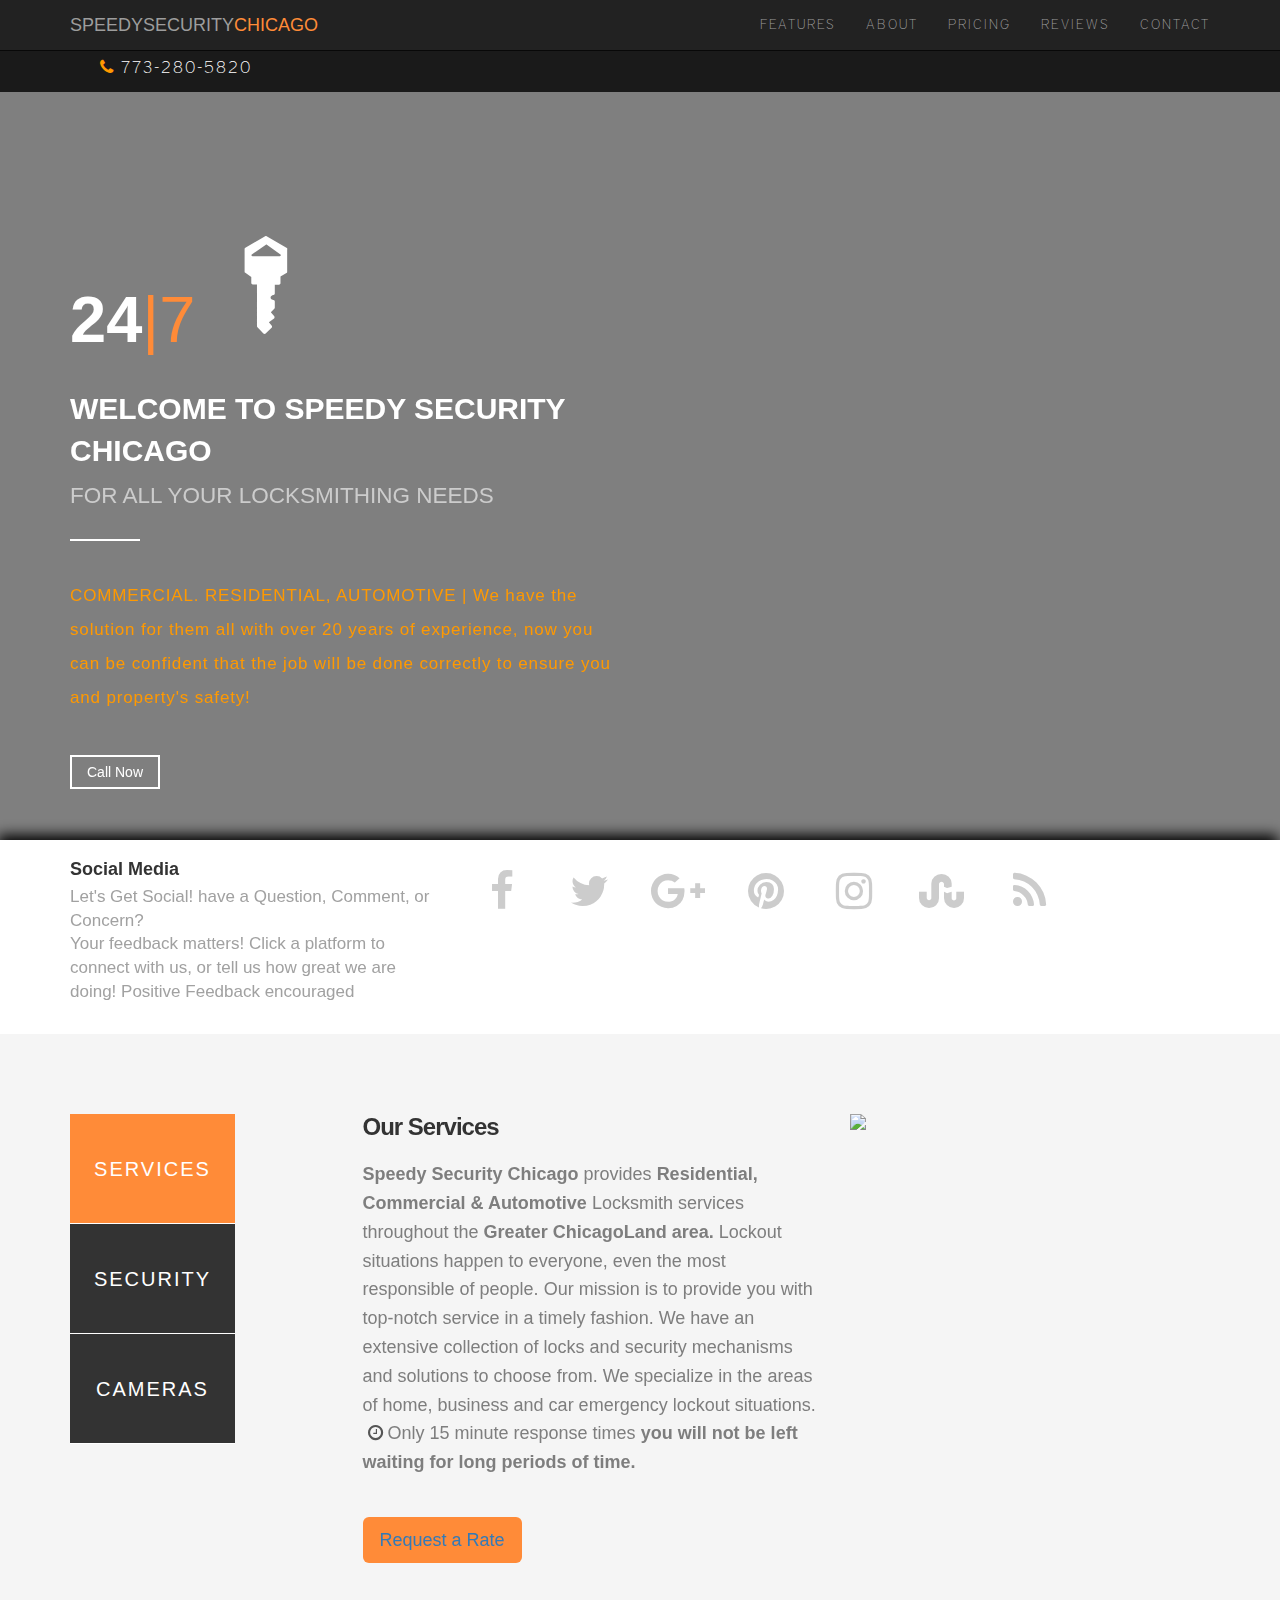
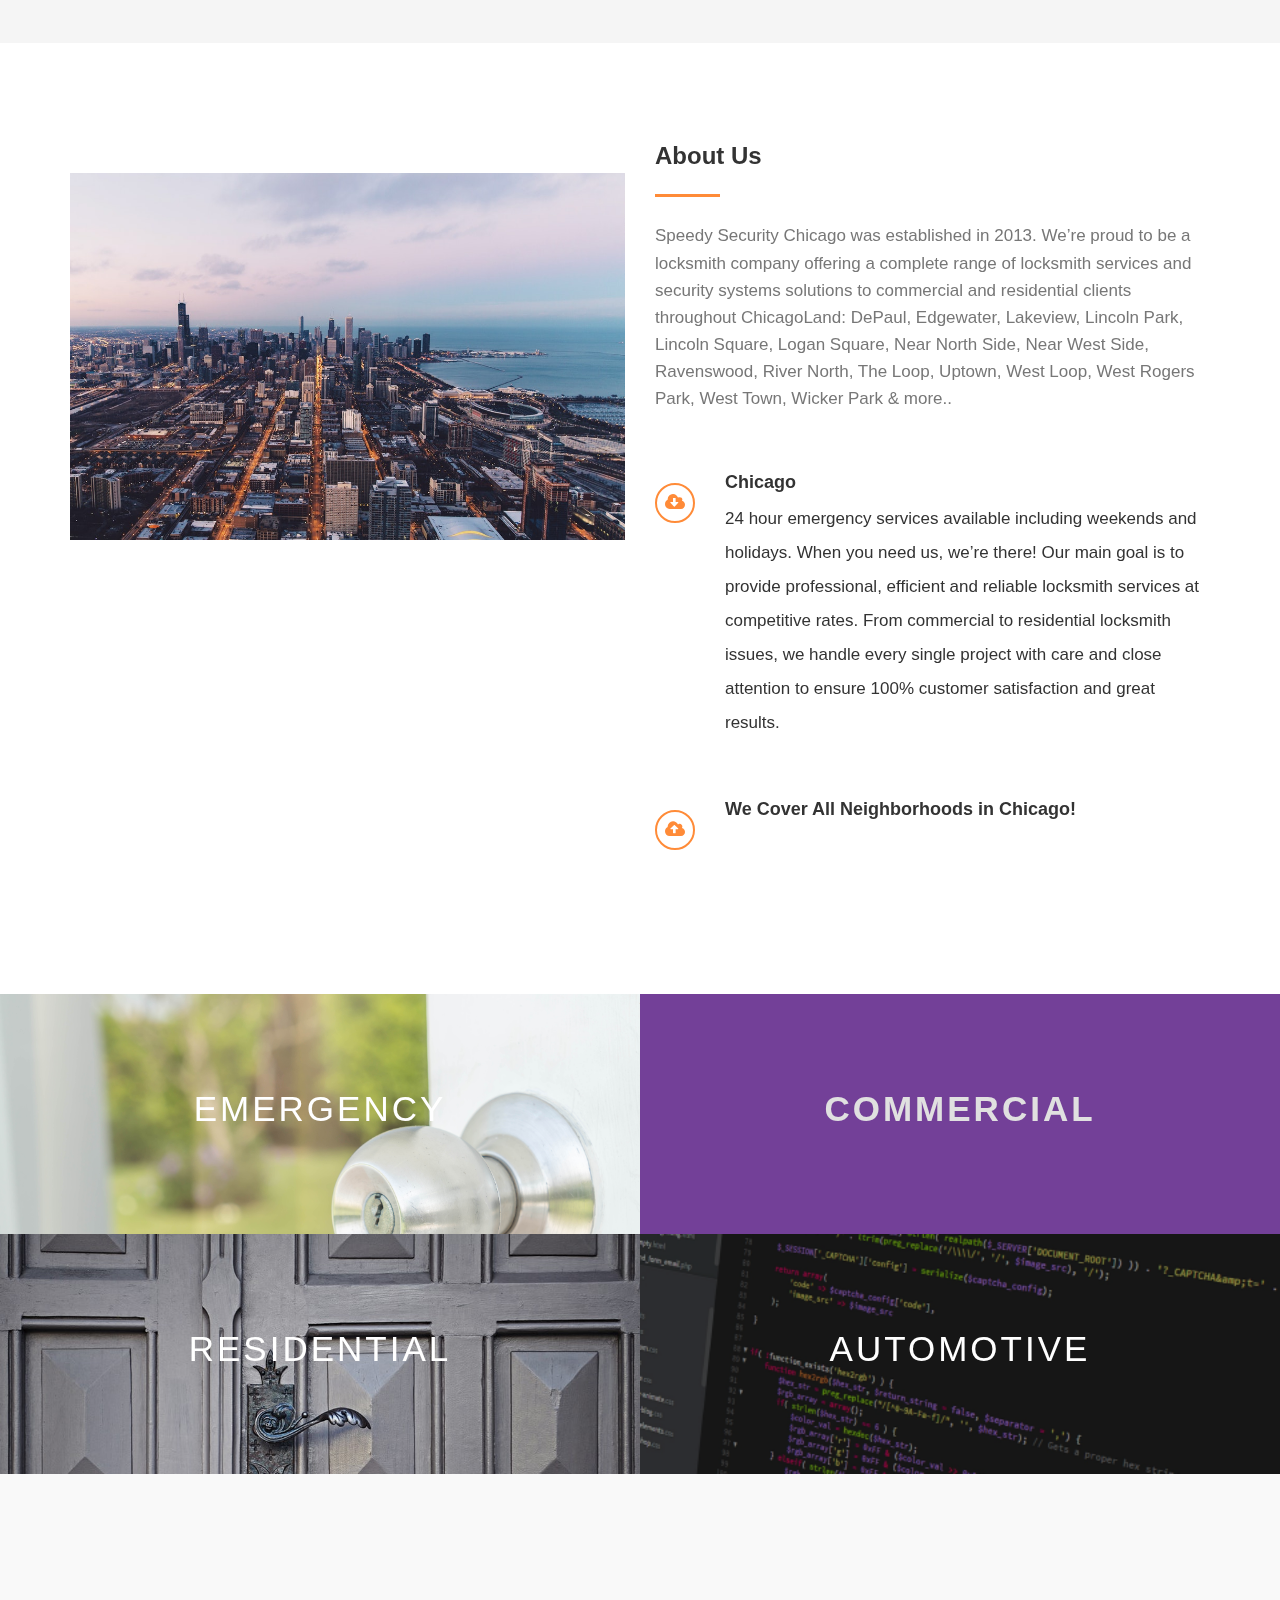
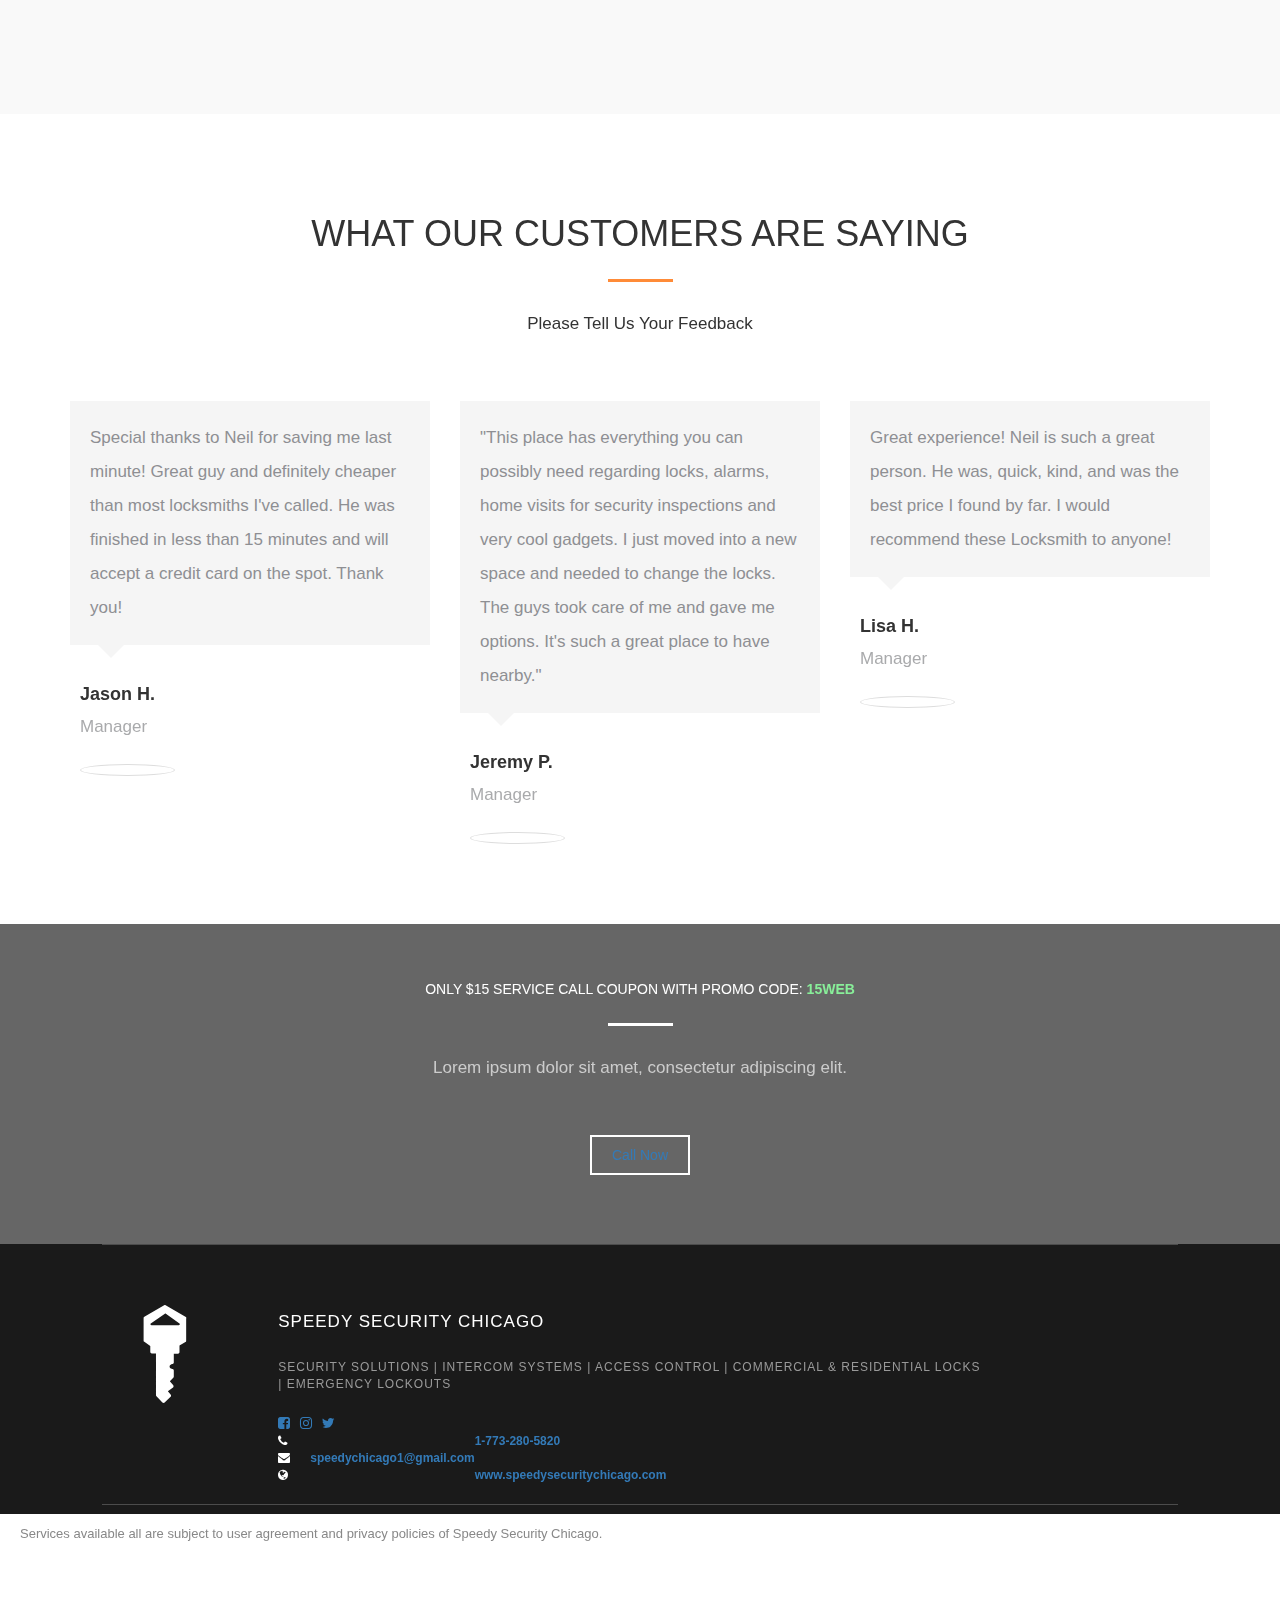
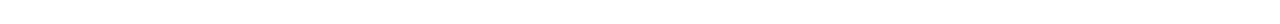
==== commit 6e3e372c: "Update index.html" ====
--- a/index.html
+++ b/index.html
@@ -10967,7 +10967,7 @@
         <div class="scard co_overflow_state_hidden co_pos_absolute" tabindex="0">
           <div class="co_tile_columns co_box_sizing co_tile05_default_enhanced" style="background-image: url(images/461.jpg);">
             <h2 class="co_tile_title skubana-alternate-background" style="text-shadow: 0.5em solid #000;">
-              Commercial
+              <b style="color: #e0e0e0;">Commercial</b>
             </h2>
             <ul class="co_tile_description skubana-card-list" style="list-style: none;">
               <li>We offer a complete and comprehensive</li>
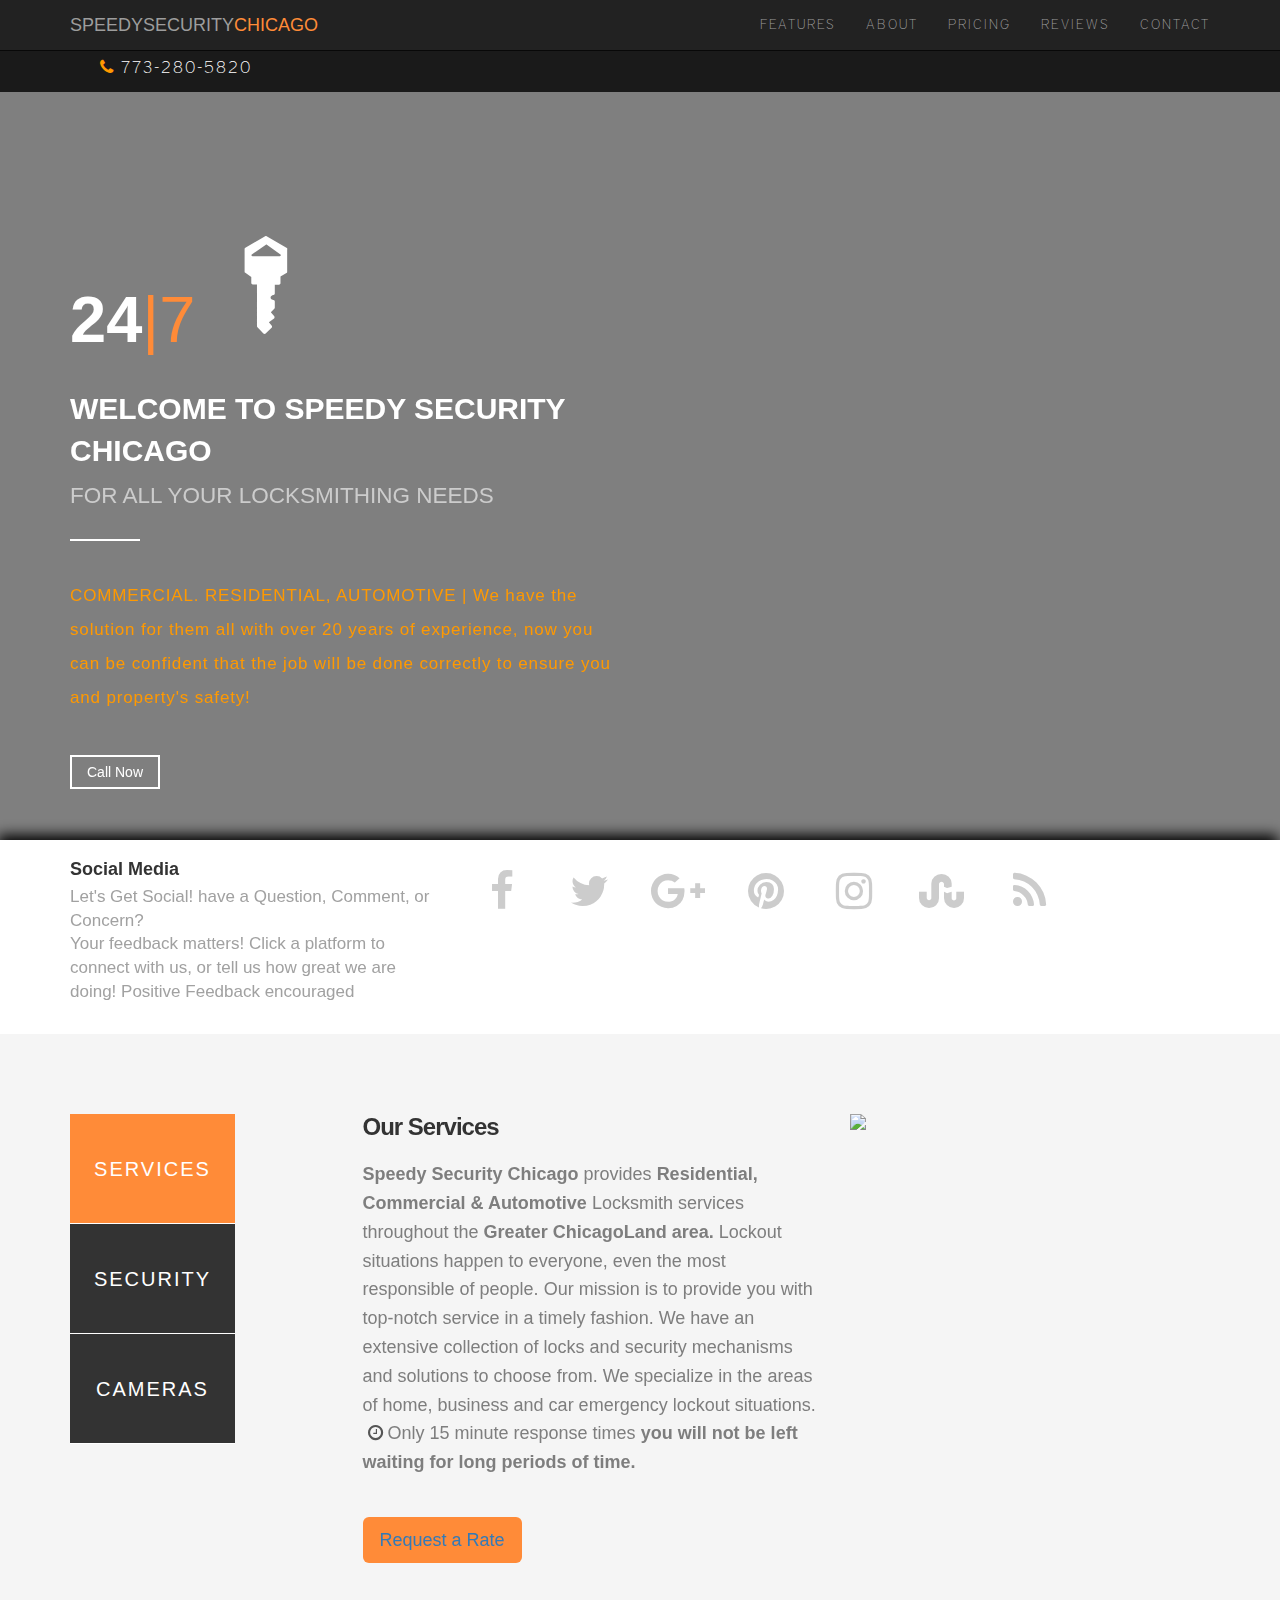
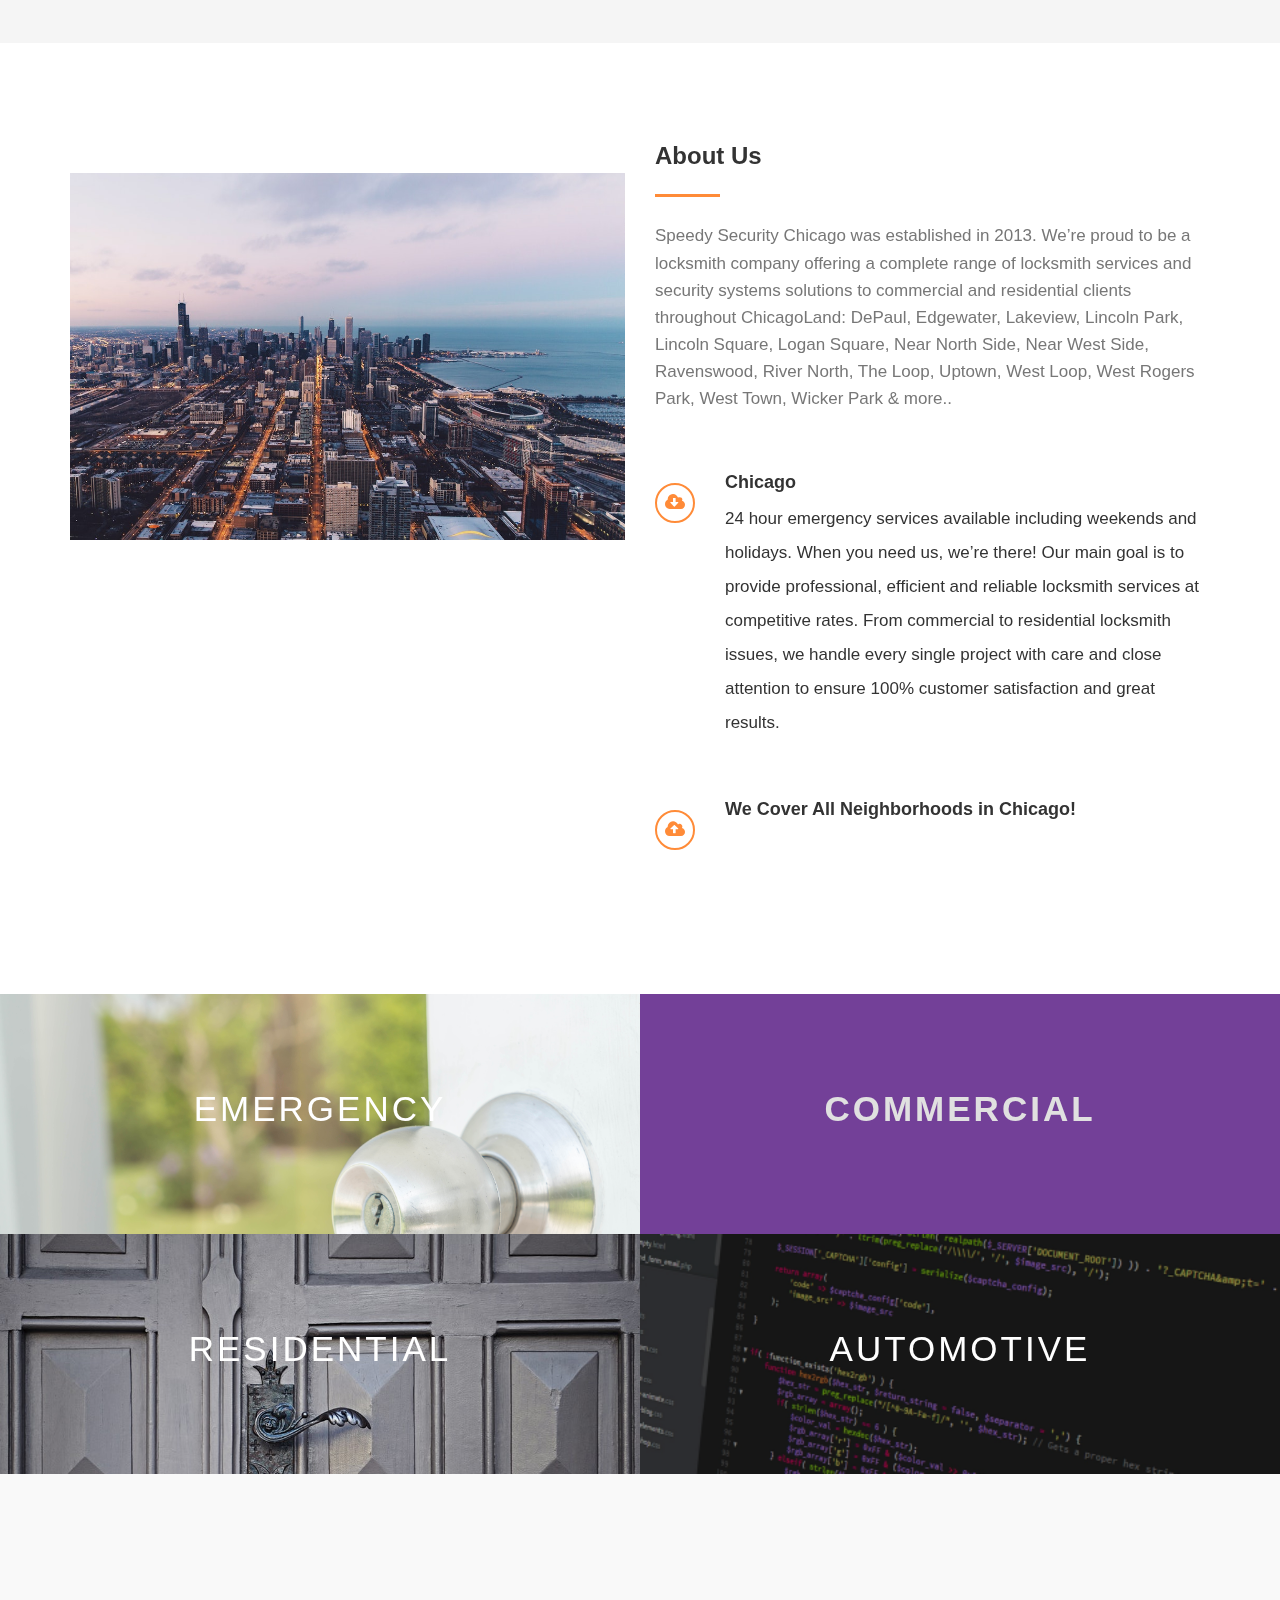
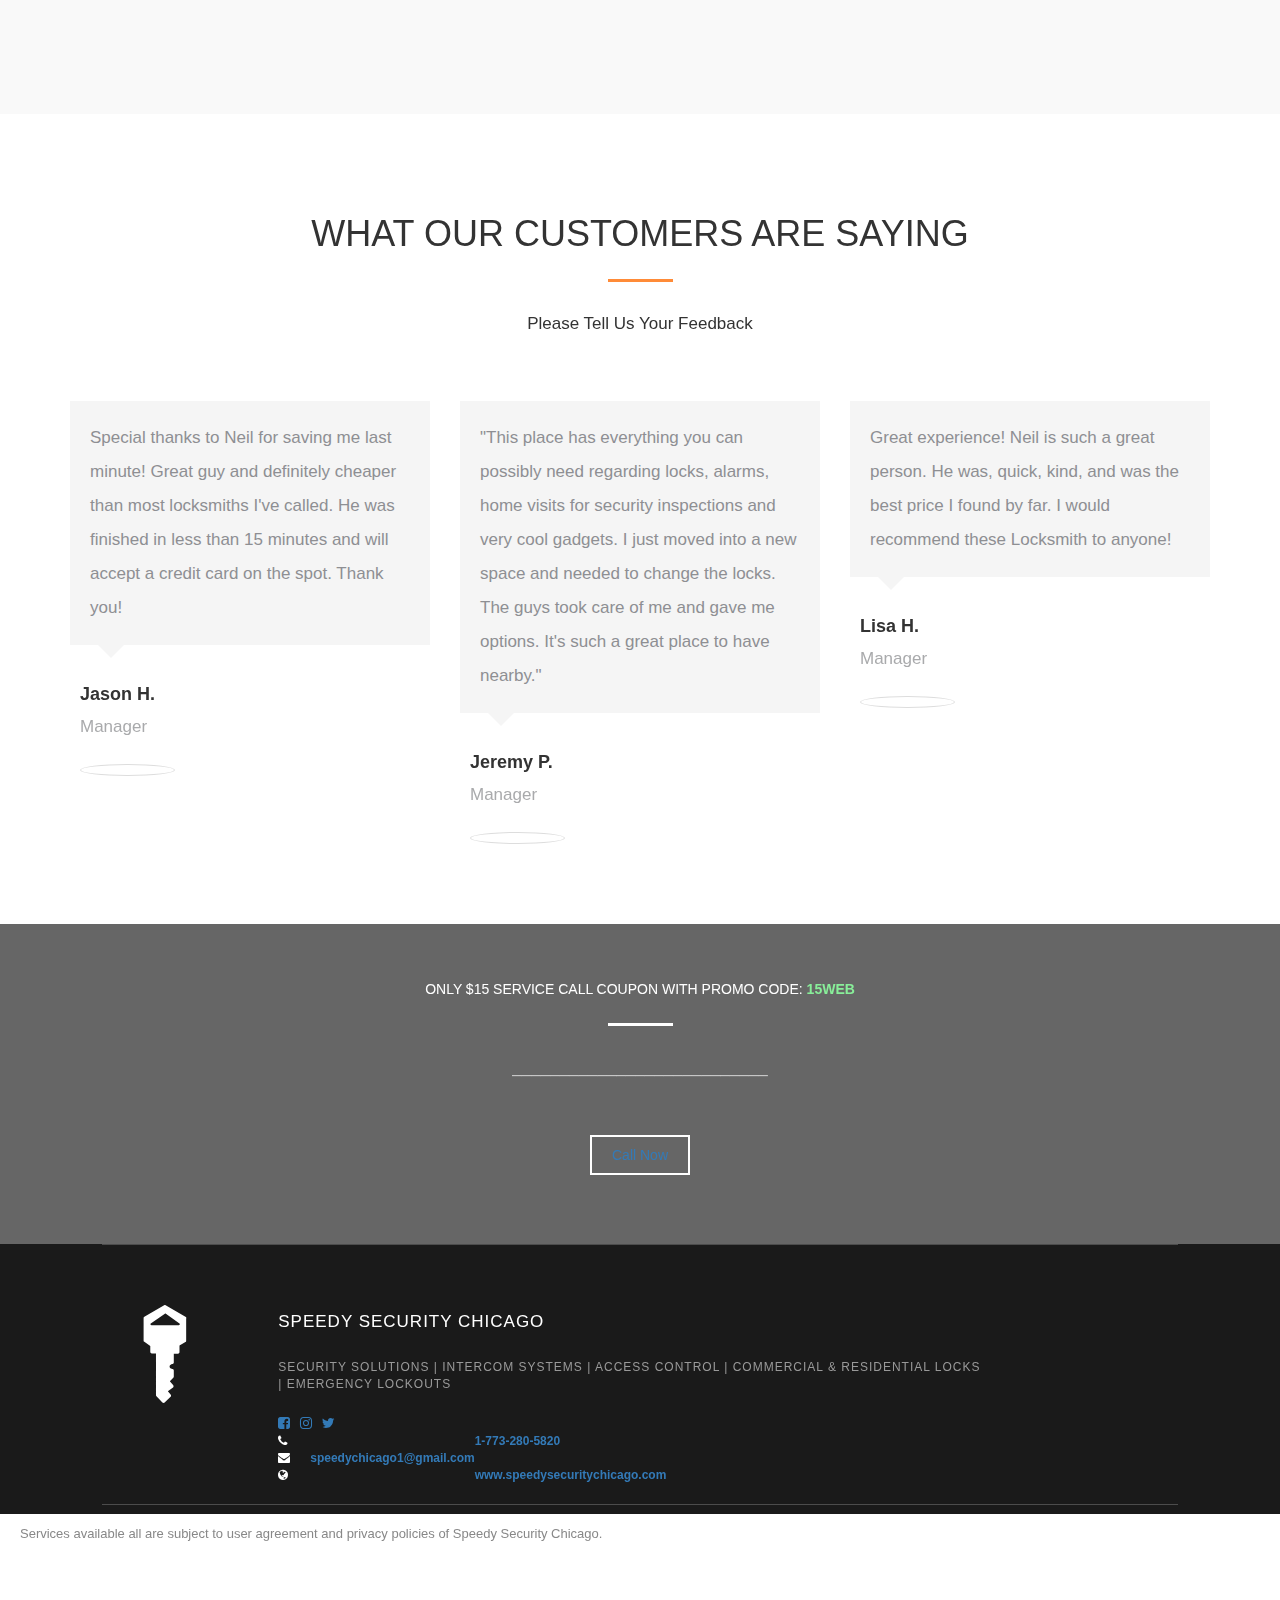
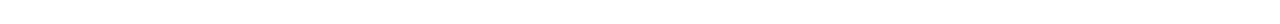
==== commit 7b5f1880: "Update index.html" ====
--- a/index.html
+++ b/index.html
@@ -11107,7 +11107,7 @@
       <div class="overlay">
         <div class="container">
           <h2 class="stylish-head h1 head-border-center text-uppercase text-center" style="font-size: 1em;">Only $15 Service Call Coupon With Promo Code: <strong style="color: #8e9;">15Web</strong></h2>
-          <p class="stylish-desc text-center">Lorem ipsum dolor sit amet, consectetur adipiscing elit.</p>
+          <p class="stylish-desc text-center">___________________________</p>
           <button class="stylish-btn"><a href="tel:773-280-5820">Call Now</a></button>
         </div>
       </div>
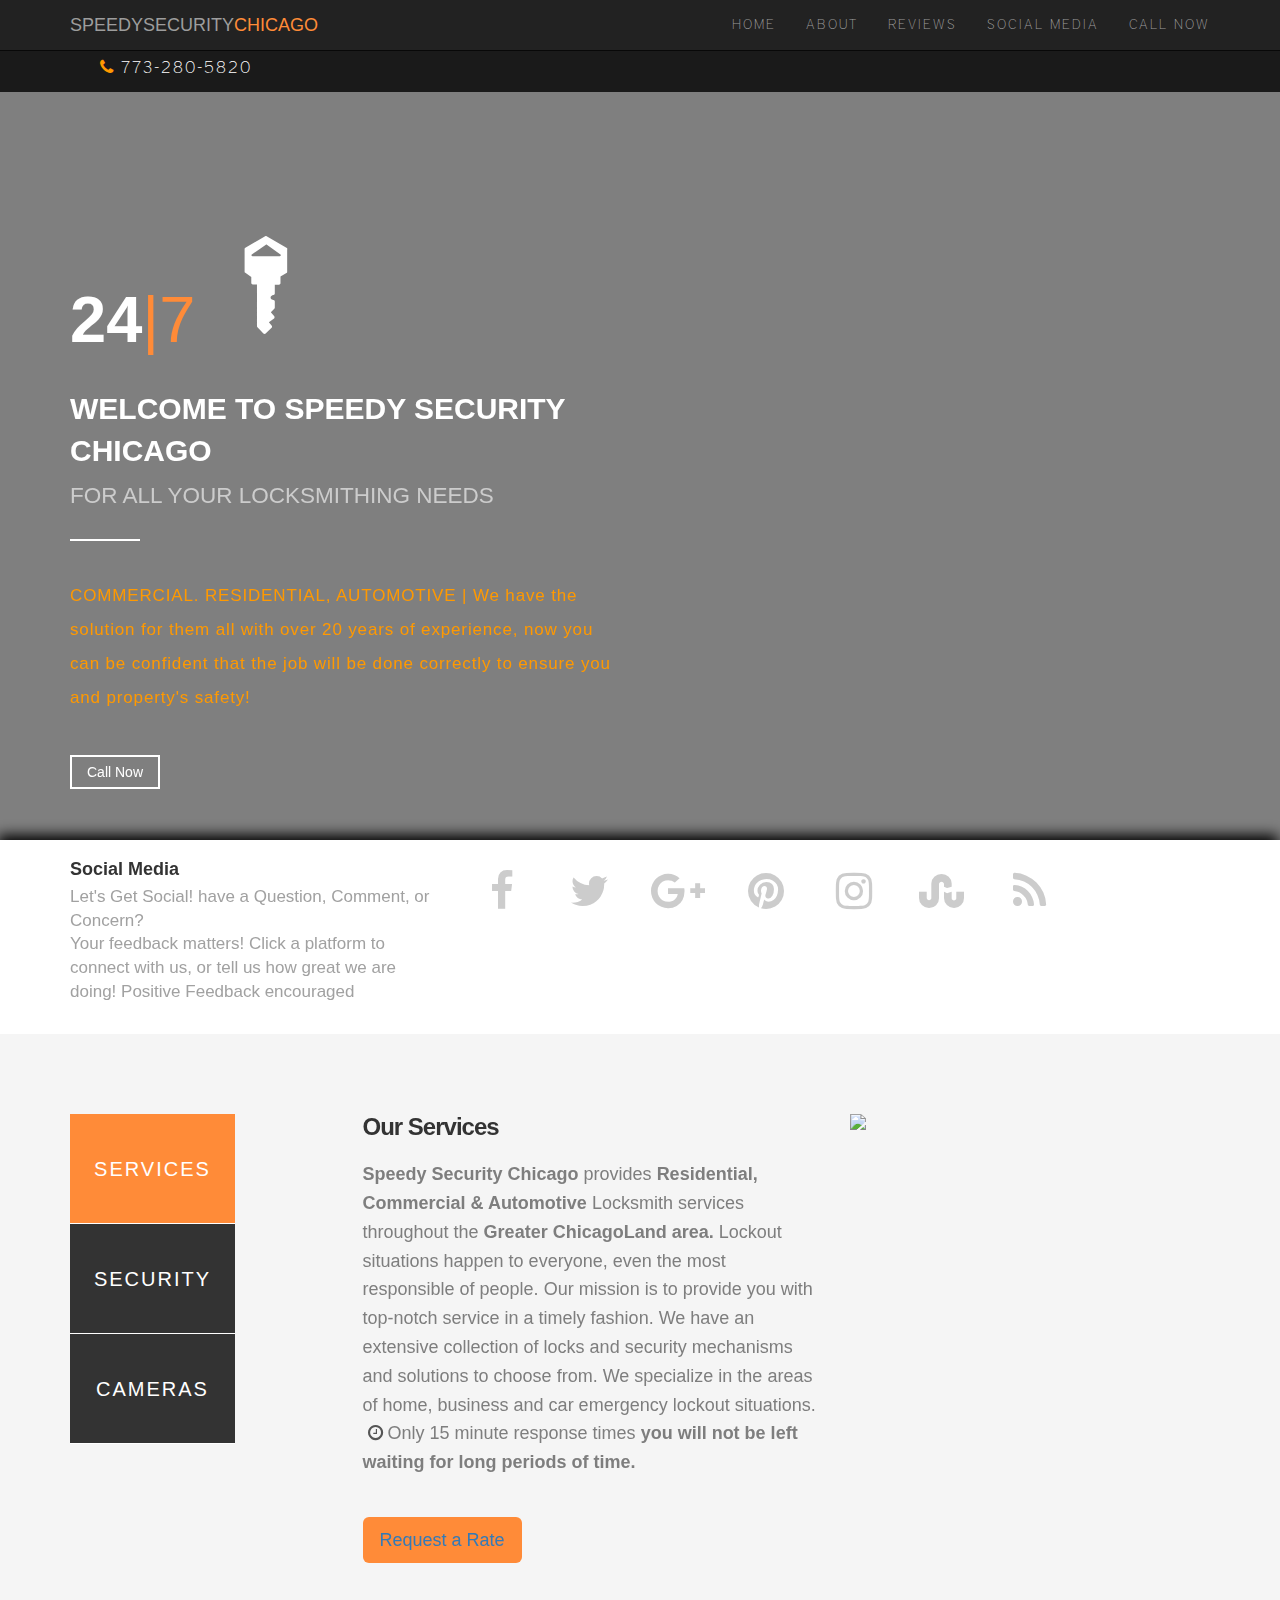
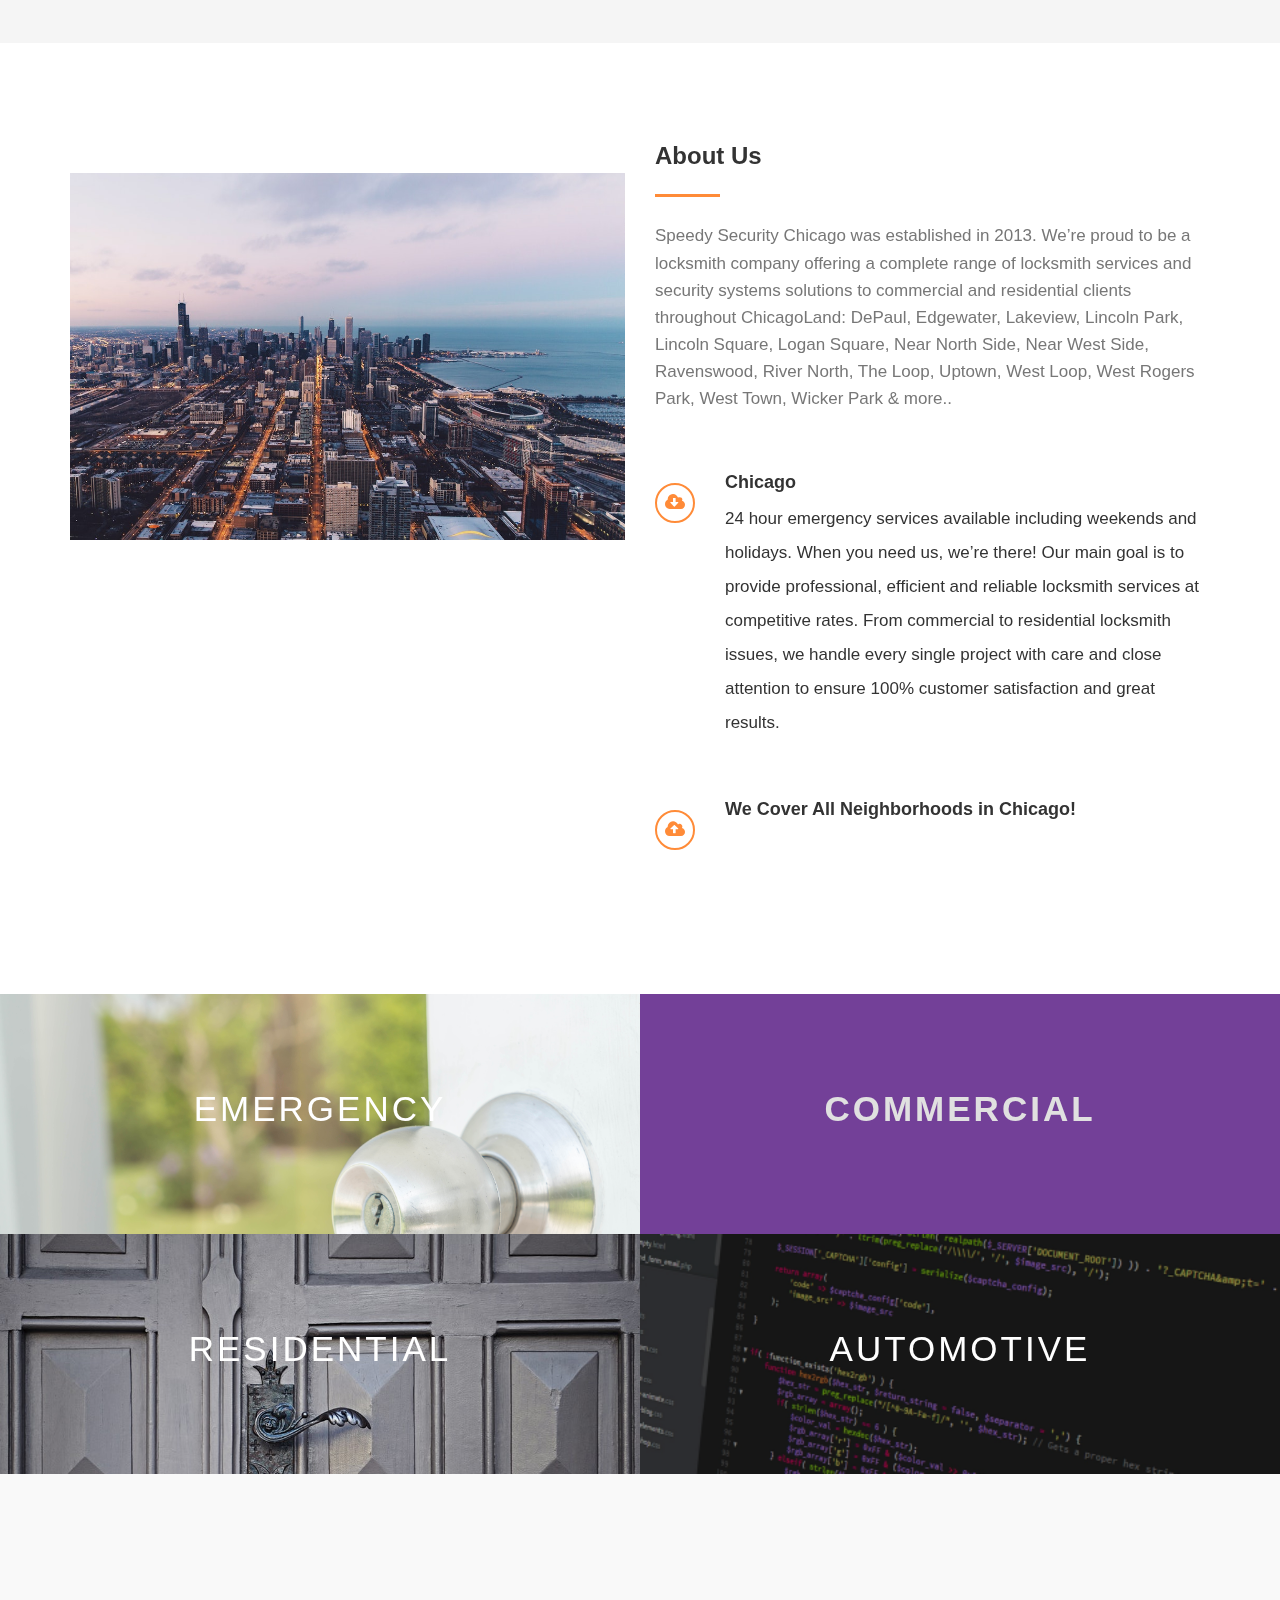
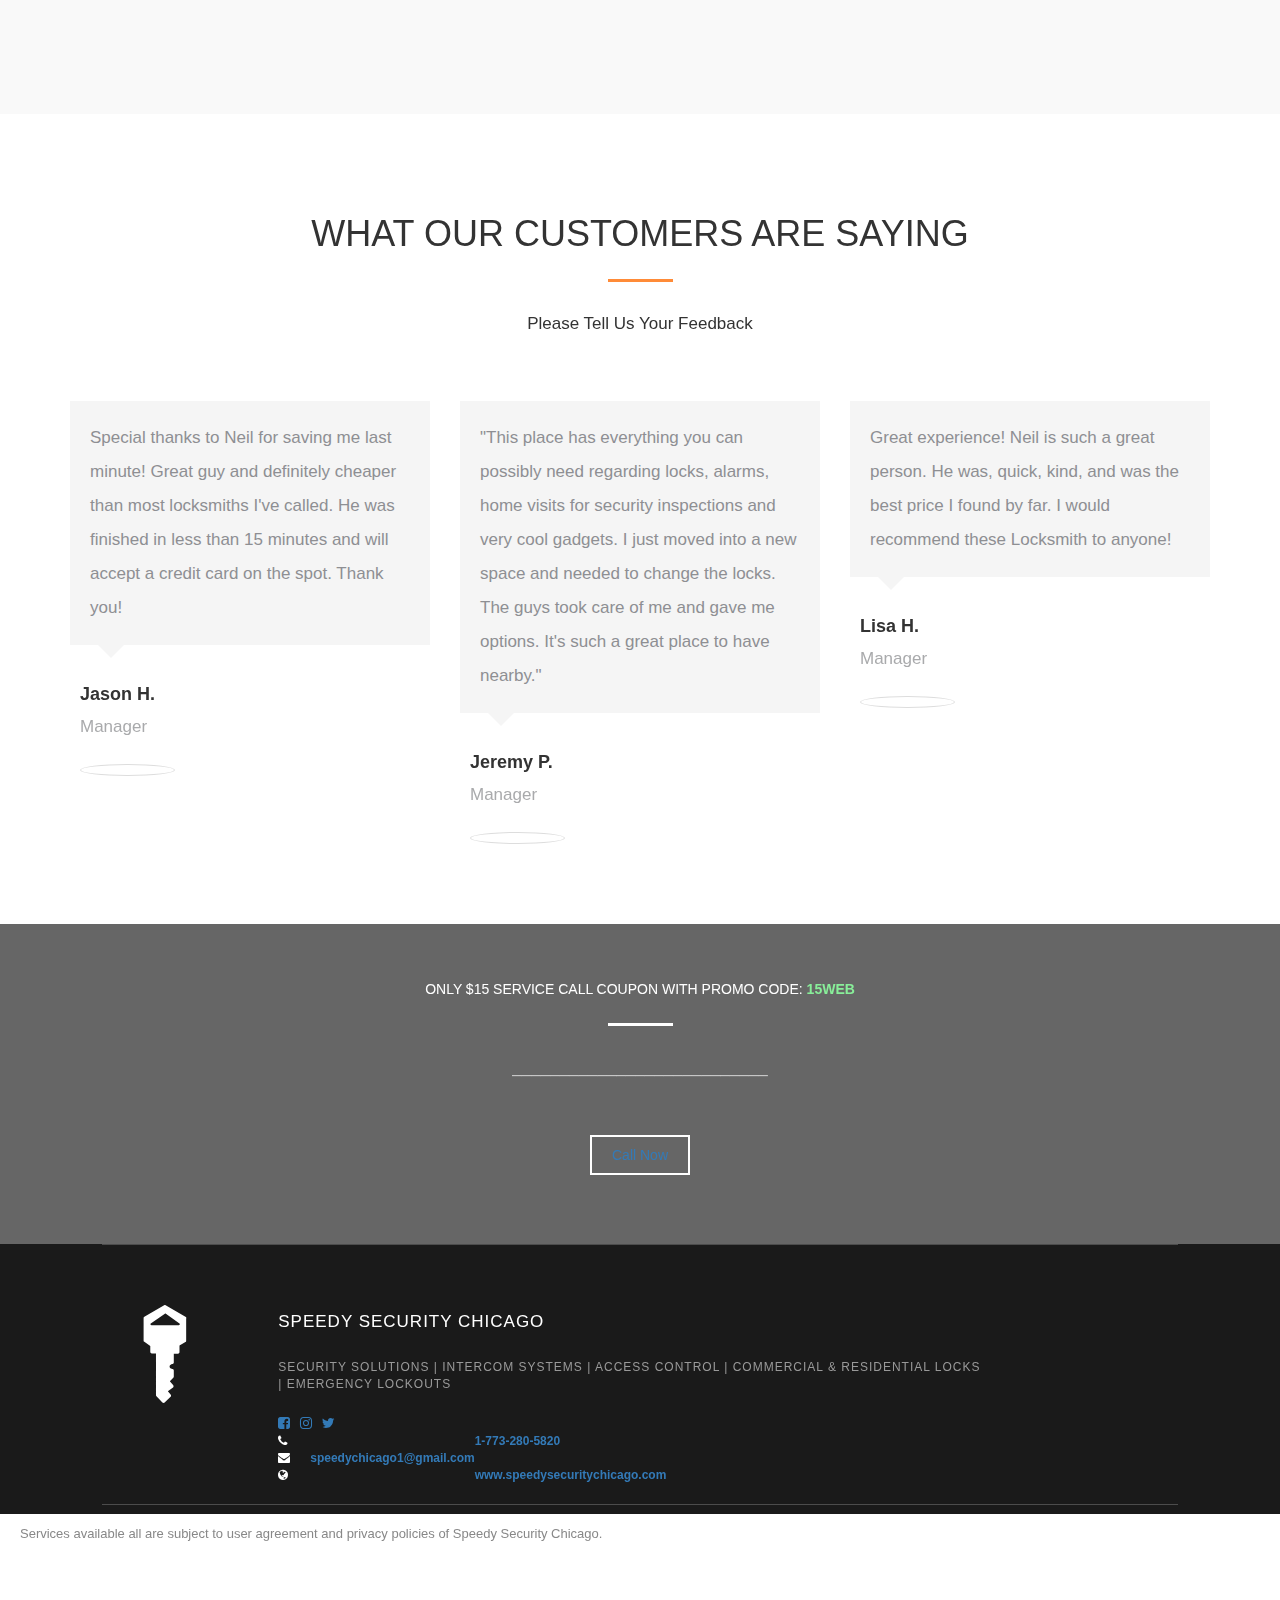
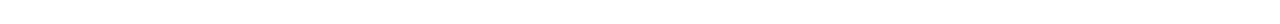
==== commit ef936c50: "Update index.html" ====
--- a/index.html
+++ b/index.html
@@ -10752,11 +10752,11 @@
       <!-- Collect the nav links and other content for toggling -->
         <div class="collapse navbar-collapse" id="axit-nav">      
           <ul class="nav navbar-nav navbar-right" style="letter-spacing: 2px;font-family: 'logieDistrict';line-height: 3.2">
-            <li><a class="navy" href="#">Features</a></li>
-            <li><a class="navy" href="#">About</a></li>
-            <li><a class="navy" href="#">Pricing</a></li>
-            <li><a class="navy" href="#">Reviews</a></li>
-            <li><a class="navy" href="#">Contact</a></li>
+            <li><a class="navy" href="#home1">Home</a></li>
+            <li><a class="navy" href="#about1">About</a></li>
+            <li><a class="navy" href="#reviews">Reviews</a></li>
+            <li><a class="navy" href="#socialm">Social Media</a></li>
+             <li><a class="navy" href="tel:773-280-5820">Call Now</a></li>
           </ul>
         </div><!-- /.navbar-collapse -->
 
@@ -10767,7 +10767,7 @@
 
     <!-- Start Header -->
 
-    <header style="margin-top: -6.67vh;">
+    <header style="margin-top: -6.67vh;" id="home1">
       <div class="overlay">
         <div class="container">
           <div class="row center-vh">
@@ -10796,7 +10796,7 @@
     <!-- End Header -->
 
     <!-- Start Social media -->
-    <section class="social">
+    <section class="social" id="socialm">
       <div class="container">
         <div class="row">
 
@@ -10835,7 +10835,7 @@
           <div class="col-md-offset-1 col-md-5">
             <div class="tabs-content">      
               <div class="tab-one">
-                <h3>Our Services</h3>
+                <h3 id="about1">Our Services</h3>
                 <p class="lead"><b>Speedy Security Chicago</b> provides <b>Residential, Commercial &amp; Automotive </b>Locksmith services throughout the <b>Greater ChicagoLand area.</b> Lockout situations happen to everyone, even the most responsible of people. Our mission is to provide you with top-notch service in a timely fashion. We have an extensive collection of locks and security mechanisms and solutions to choose from. We specialize in the areas of home, business and car emergency lockout situations. <i style="padding: 3px 5px 3px 5px;color: #555;" class="fa fa-clock-o"></i>Only 15 minute response times <b> you will not be left waiting for long periods of time.</b></p>
                 <button class="btn btn-lg"><a href="tel:773-280-5820">Request a Rate</a></button>
               </div>
@@ -11046,7 +11046,7 @@
   <!-- Start Testimonials -->
     <section class="testimonials" style="width: 100vw;">  
       
-        <h2 class="h1 tes-head head-border-center text-uppercase text-center">What Our Customers Are Saying</h2>
+        <h2 class="h1 tes-head head-border-center text-uppercase text-center" id="reviews">What Our Customers Are Saying</h2>
         <p class="tes-desc text-center">Please Tell Us Your Feedback</p>
         <div class="container">
         <div class="row">
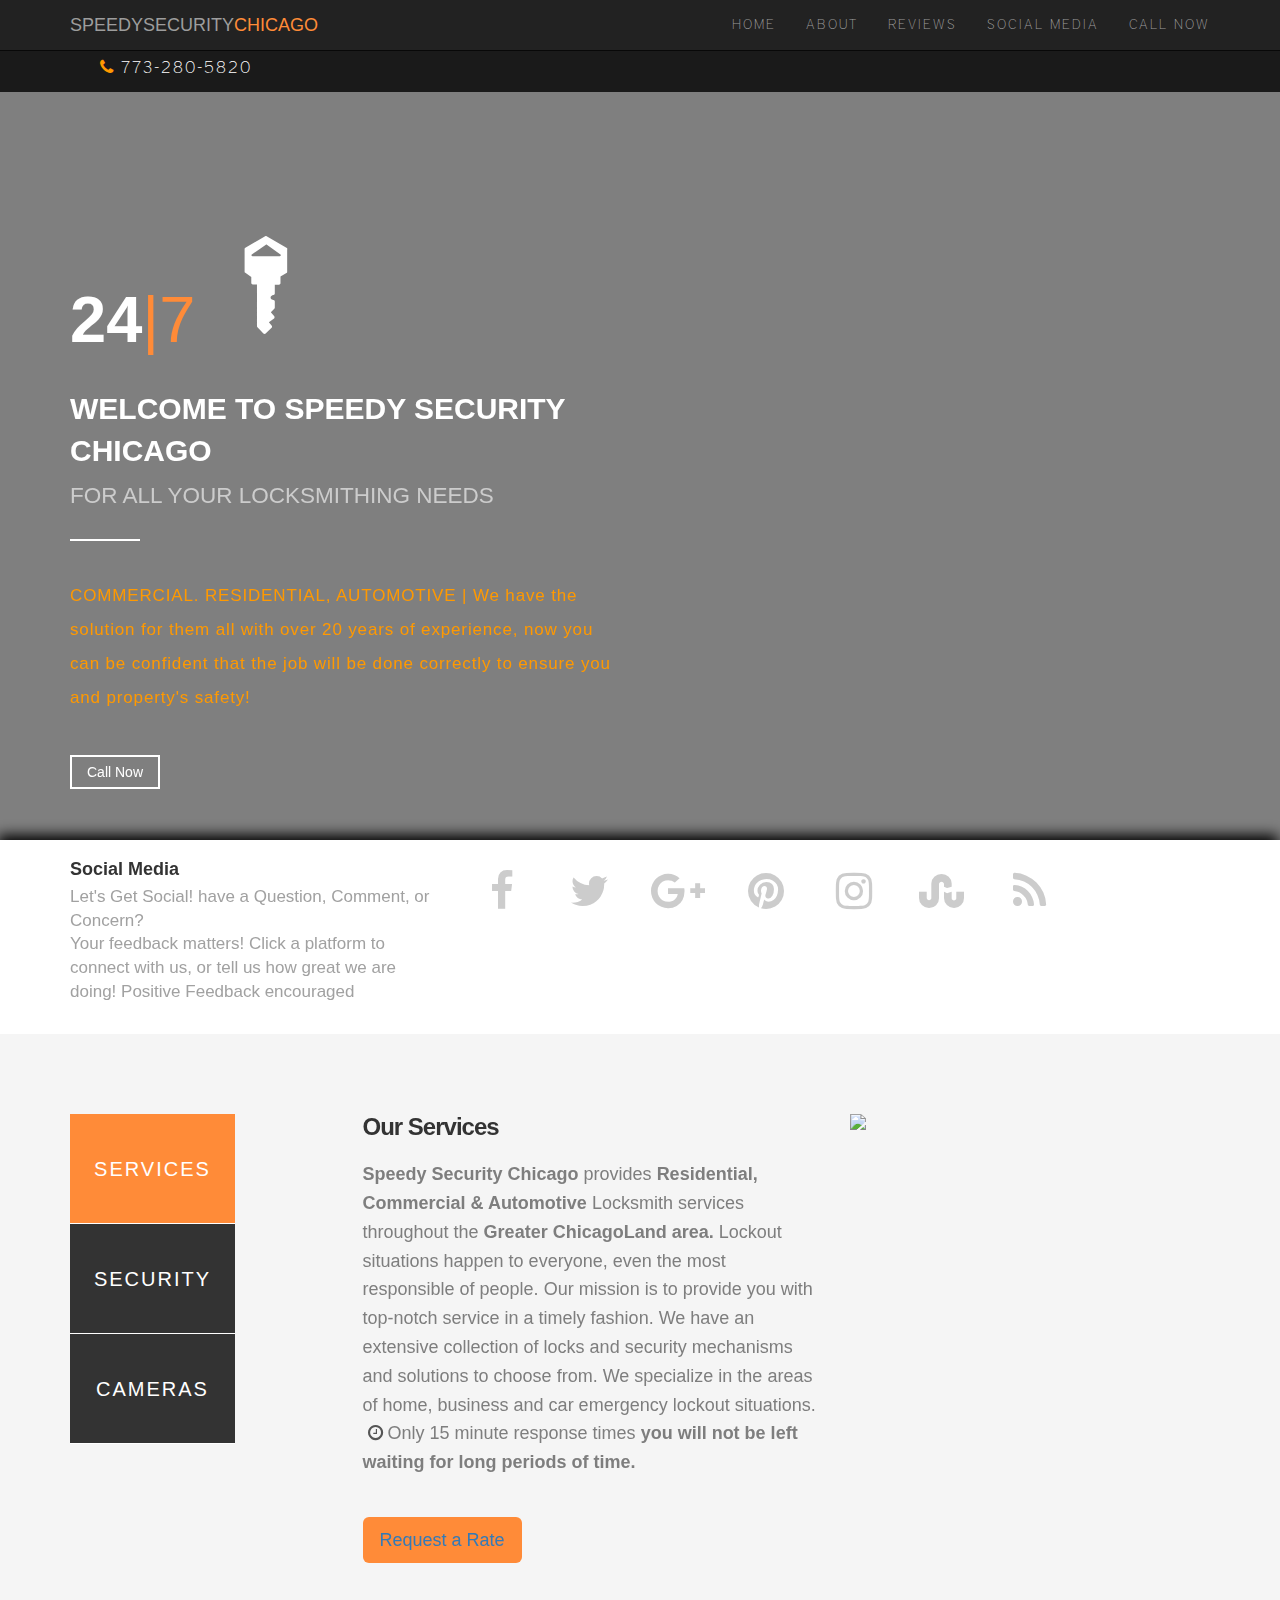
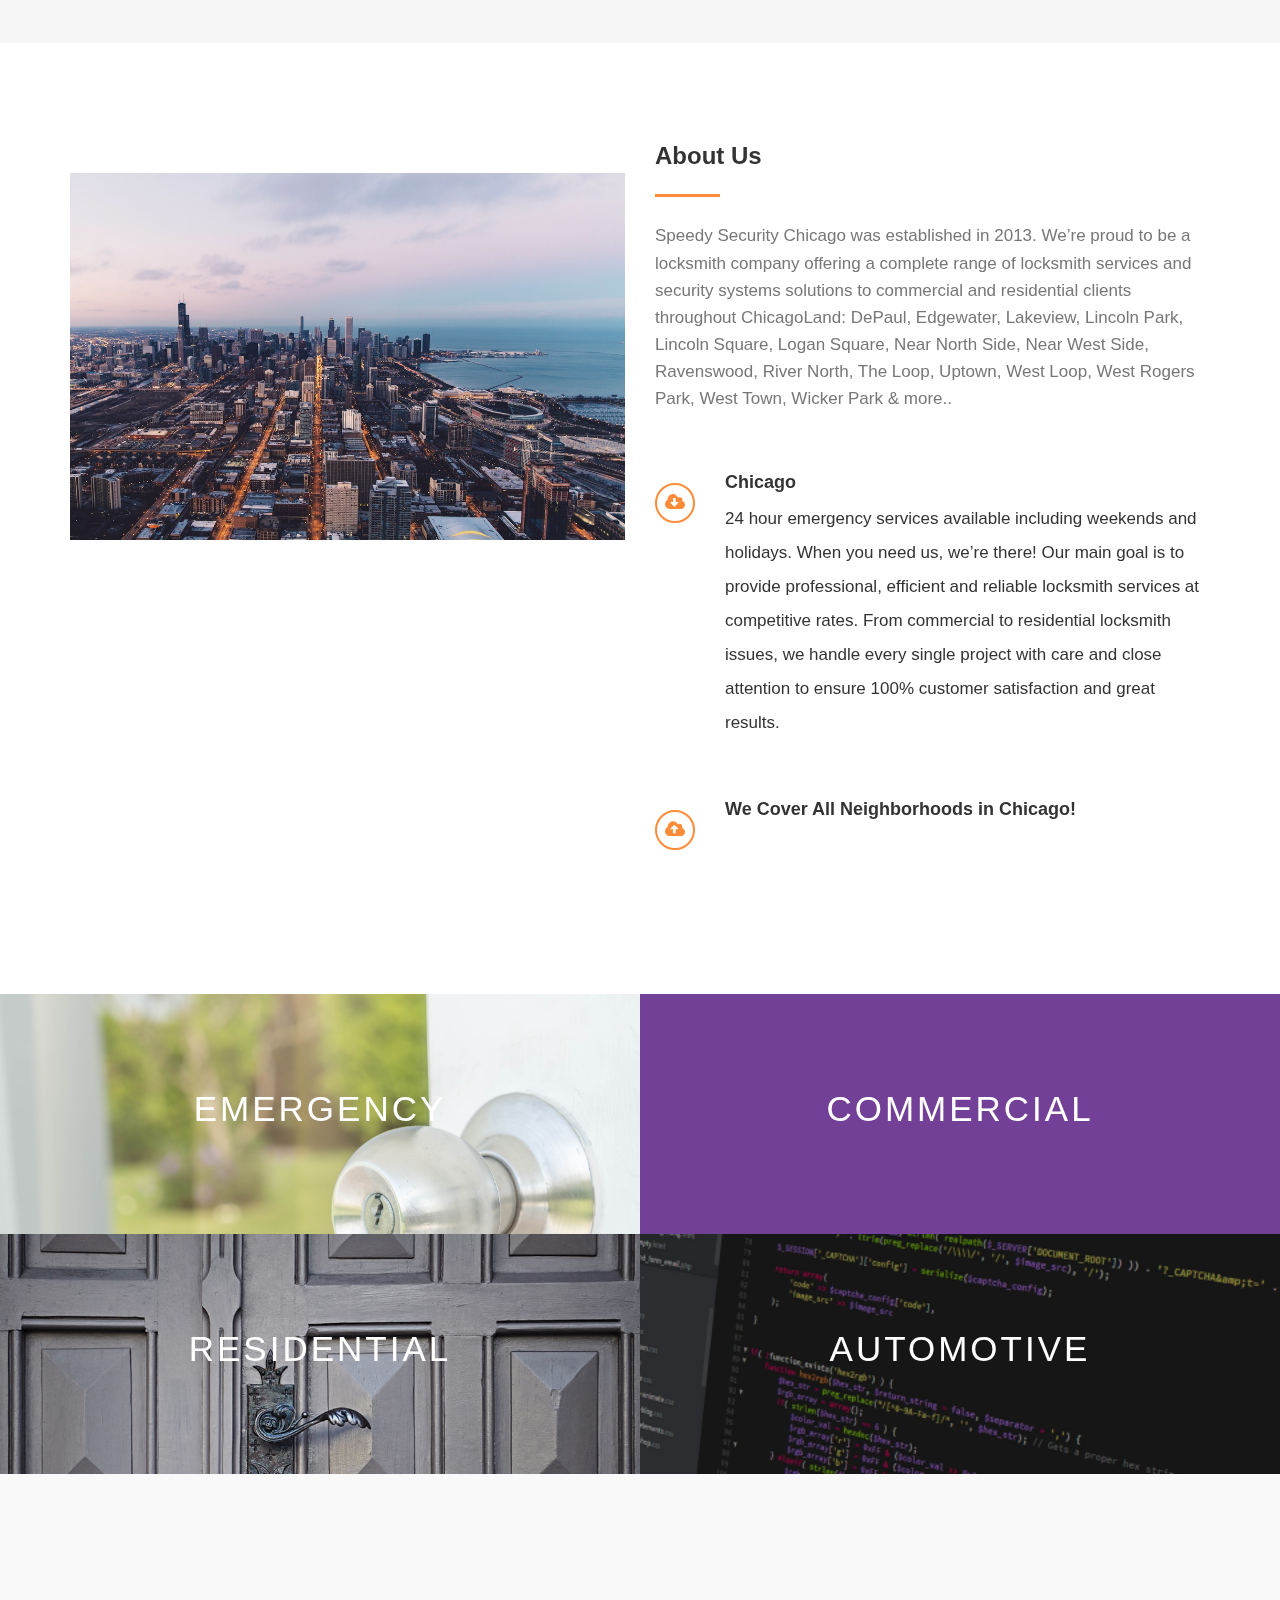
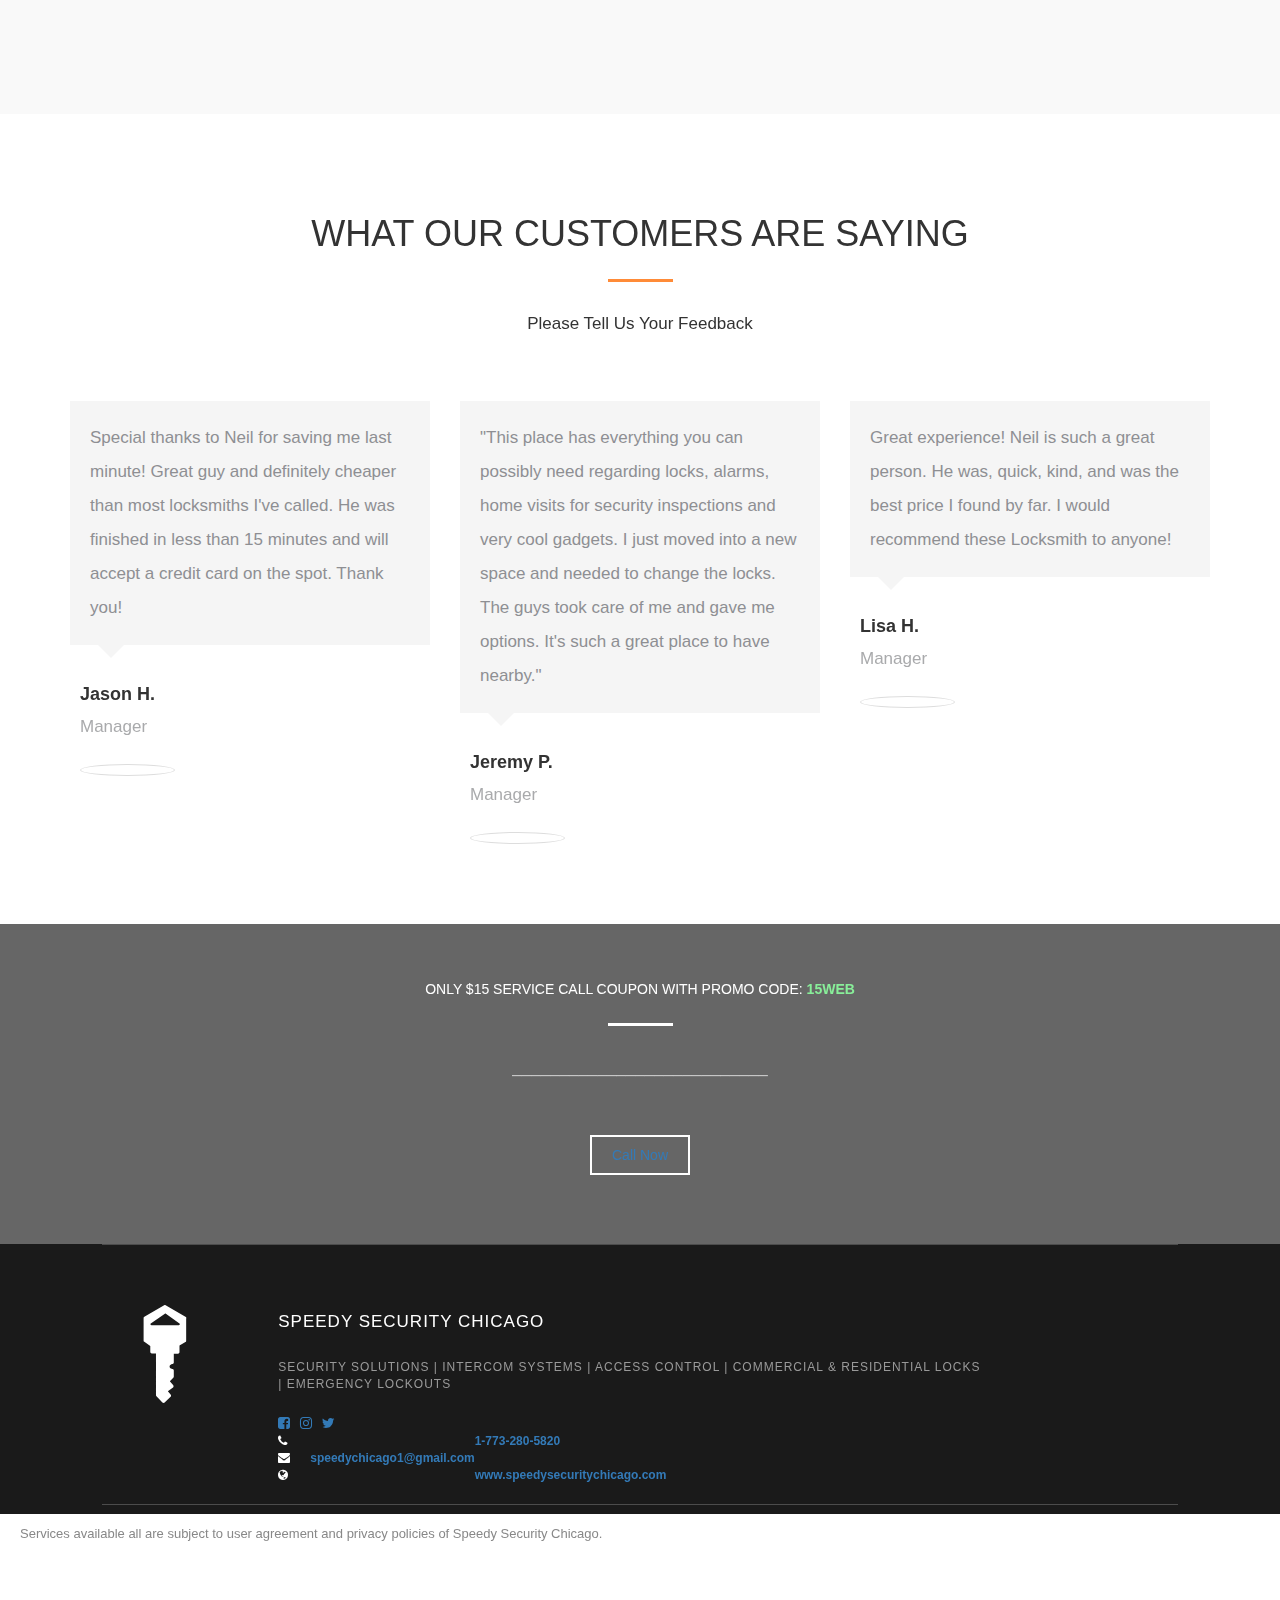
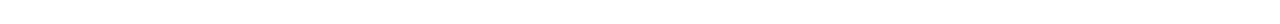
==== commit db183427: "Update index.html" ====
--- a/index.html
+++ b/index.html
@@ -10781,7 +10781,7 @@
 
             <div class="col-md-6" style="opacity: 0;">
               <form class="center-block">
-                <h2 class="text-center">  <span> </span>  </h2>
+                <h2 class="text-center" id="socialm">  <span> </span>  </h2>
                 <input class="form-control" type="text" name="username" placeholder="Name" />
                 <input class="form-control" type="email" name="email" placeholder="Email" />
                 <input class="form-control" type="password" name="password" placeholder="Password" />
@@ -10796,7 +10796,7 @@
     <!-- End Header -->
 
     <!-- Start Social media -->
-    <section class="social" id="socialm">
+    <section class="social" >
       <div class="container">
         <div class="row">
 
@@ -10835,7 +10835,7 @@
           <div class="col-md-offset-1 col-md-5">
             <div class="tabs-content">      
               <div class="tab-one">
-                <h3 id="about1">Our Services</h3>
+                <h3 >Our Services</h3>
                 <p class="lead"><b>Speedy Security Chicago</b> provides <b>Residential, Commercial &amp; Automotive </b>Locksmith services throughout the <b>Greater ChicagoLand area.</b> Lockout situations happen to everyone, even the most responsible of people. Our mission is to provide you with top-notch service in a timely fashion. We have an extensive collection of locks and security mechanisms and solutions to choose from. We specialize in the areas of home, business and car emergency lockout situations. <i style="padding: 3px 5px 3px 5px;color: #555;" class="fa fa-clock-o"></i>Only 15 minute response times <b> you will not be left waiting for long periods of time.</b></p>
                 <button class="btn btn-lg"><a href="tel:773-280-5820">Request a Rate</a></button>
               </div>
@@ -10871,7 +10871,7 @@
           <img class="img-responsive center-block sub-img" src="images/citychi.jpg" alt=""/>
           </div>
           <!-- End Image -->
-          <div class="col-md-6">
+          <div class="col-md-6" id="about1">
           <!-- Start Text Info -->
             <h3 class="head-border sublist-head">About Us</h3>
             <p class="sublist-desc">Speedy Security Chicago was established in 2013. We’re proud to be a  locksmith company offering a complete range of locksmith services and security systems solutions to commercial and residential clients throughout ChicagoLand: DePaul, 
@@ -10967,7 +10967,7 @@
         <div class="scard co_overflow_state_hidden co_pos_absolute" tabindex="0">
           <div class="co_tile_columns co_box_sizing co_tile05_default_enhanced" style="background-image: url(images/461.jpg);">
             <h2 class="co_tile_title skubana-alternate-background" style="text-shadow: 0.5em solid #000;">
-              <b style="color: #e0e0e0;">Commercial</b>
+              <span style="color: #ffffff;text-shadow: 1px #000;">Commercial</span>
             </h2>
             <ul class="co_tile_description skubana-card-list" style="list-style: none;">
               <li>We offer a complete and comprehensive</li>
